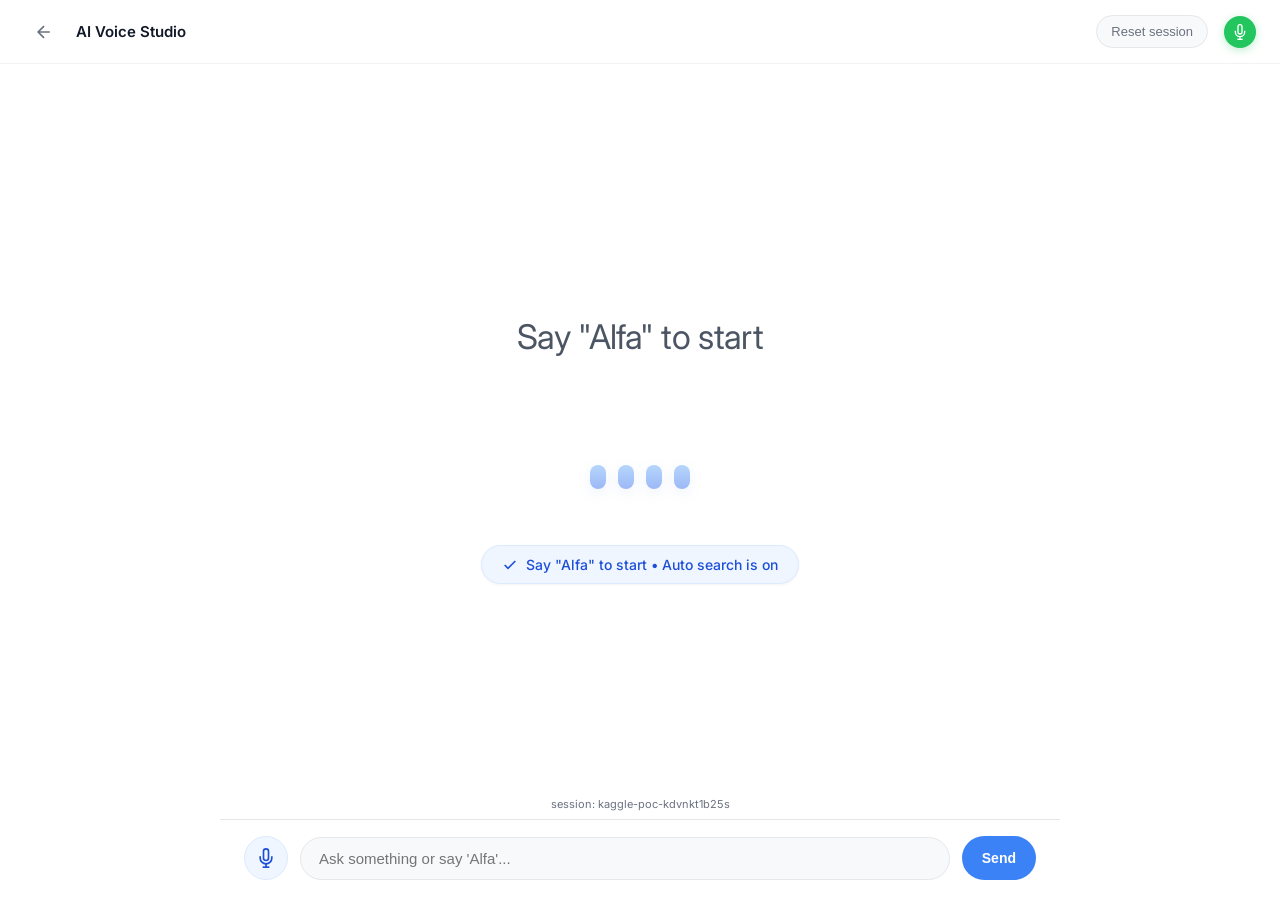
==== static/index.html @ 663bb28b "feat: multi chart dashboard feature created" ====
<!DOCTYPE html>
<html lang="en">

<head>
  <meta charset="UTF-8">
  <meta name="viewport" content="width=device-width, initial-scale=1.0">
  <title>AI Voice Studio — ReAct Agent</title>
  <link rel="preconnect" href="https://fonts.googleapis.com">
  <link rel="preconnect" href="https://fonts.gstatic.com" crossorigin>
  <link href="https://fonts.googleapis.com/css2?family=Inter:wght@300;400;500;600;700&display=swap" rel="stylesheet">
  <style>
    :root {
      --bg-color: #ffffff;
      --surface-color: #f8f9fa;
      --card-bg: #f1f5f9;
      --border-color: #e5e7eb;
      --text-main: #111827;
      --text-muted: #6b7280;
      --accent-blue: #3b82f6;
      --accent-blue-dark: #1d4ed8;
      --user-msg-bg: #eff6ff;
      --user-msg-color: #1e3a8a;
      --bot-msg-bg: #ffffff;
      --bot-msg-border: #e5e7eb;
      --trace-bg: #f0fdf4;
      --trace-border: #bbf7d0;
      --trace-text: #166534;
      --status-chip-bg: #e0e7ff;
      --status-chip-text: #3730a3;
    }

    * {
      box-sizing: border-box;
      margin: 0;
      padding: 0;
    }

    body {
      font-family: 'Inter', -apple-system, BlinkMacSystemFont, "Segoe UI", Roboto, sans-serif;
      background-color: var(--bg-color);
      color: var(--text-main);
      height: 100vh;
      display: flex;
      flex-direction: column;
      overflow: hidden;
      -webkit-font-smoothing: antialiased;
    }

    /* Top Bar Header */
    header {
      height: 64px;
      padding: 0 24px;
      display: flex;
      align-items: center;
      justify-content: space-between;
      border-bottom: 1px solid rgba(0, 0, 0, 0.05);
      background: #ffffff;
      z-index: 20;
    }

    .header-left {
      display: flex;
      align-items: center;
      gap: 12px;
    }

    .icon-btn {
      background: transparent;
      border: none;
      width: 40px;
      height: 40px;
      border-radius: 50%;
      display: flex;
      align-items: center;
      justify-content: center;
      cursor: pointer;
      color: var(--text-muted);
      transition: background-color 0.2s, color 0.2s;
    }

    .icon-btn:hover {
      background-color: var(--surface-color);
      color: var(--text-main);
    }

    .header-title {
      font-size: 15px;
      font-weight: 600;
      color: var(--text-main);
    }

    .header-right {
      display: flex;
      align-items: center;
      gap: 16px;
    }

    .reset-btn {
      background: var(--surface-color);
      border: 1px solid var(--border-color);
      color: var(--text-muted);
      padding: 8px 14px;
      border-radius: 20px;
      cursor: pointer;
      font-size: 13px;
      font-weight: 500;
      transition: all 0.2s ease;
    }

    .reset-btn:hover {
      color: var(--text-main);
      border-color: var(--text-muted);
      background: #ffffff;
    }

    /* Mic Indicator Badge on top right */
    .mic-badge {
      width: 32px;
      height: 32px;
      border-radius: 50%;
      background: #22c55e;
      display: flex;
      align-items: center;
      justify-content: center;
      color: white;
      box-shadow: 0 2px 8px rgba(34, 197, 94, 0.3);
      transition: transform 0.2s ease, background-color 0.2s;
    }

    .mic-badge.listening {
      animation: pulse-mic 1.5s infinite ease-in-out;
    }

    .mic-badge.off {
      background: #9ca3af;
      box-shadow: none;
    }

    @keyframes pulse-mic {
      0% {
        box-shadow: 0 0 0 0 rgba(34, 197, 94, 0.6);
      }

      70% {
        box-shadow: 0 0 0 10px rgba(34, 197, 94, 0);
      }

      100% {
        box-shadow: 0 0 0 0 rgba(34, 197, 94, 0);
      }
    }

    /* Main Container Layout */
    main {
      flex: 1;
      display: flex;
      flex-direction: column;
      position: relative;
      overflow: hidden;
    }

    /* HERO / INITIAL SCREEN VIEW */
    #heroContainer {
      position: absolute;
      inset: 0;
      display: flex;
      flex-direction: column;
      align-items: center;
      justify-content: center;
      padding: 32px 24px;
      z-index: 10;
      transition: all 0.6s cubic-bezier(0.16, 1, 0.3, 1);
      background: #ffffff;
    }

    /* Top text renderer on hero screen */
    .hero-text-wrapper {
      max-width: 680px;
      width: 100%;
      text-align: center;
      margin-bottom: 48px;
      min-height: 120px;
      display: flex;
      align-items: center;
      justify-content: center;
    }

    .hero-text {
      font-size: 34px;
      font-weight: 500;
      color: var(--text-main);
      line-height: 1.35;
      letter-spacing: -0.02em;
      transition: opacity 0.3s ease;
      word-break: break-word;
    }

    .hero-text.placeholder {
      color: #4b5563;
      font-weight: 400;
    }

    /* Animated 4 vertical pill bars */
    .waveform-container {
      display: flex;
      align-items: center;
      justify-content: center;
      gap: 12px;
      height: 64px;
      margin-bottom: 36px;
      cursor: pointer;
    }

    .wave-pill {
      width: 16px;
      height: 24px;
      border-radius: 20px;
      background: linear-gradient(180deg, #60a5fa 0%, #2563eb 100%);
      box-shadow: 0 4px 12px rgba(37, 99, 235, 0.15);
      transition: all 0.3s ease;
      opacity: 0.45;
    }

    /* Only animate when .active class is present (i.e. actually listening to query) */
    .waveform-container.active .wave-pill {
      height: 48px;
      opacity: 1;
      box-shadow: 0 4px 12px rgba(37, 99, 235, 0.3);
      animation: waveBounce 1.2s infinite ease-in-out alternate;
    }

    .waveform-container.active .wave-pill:nth-child(1) {
      animation-delay: 0.0s;
    }

    .waveform-container.active .wave-pill:nth-child(2) {
      animation-delay: 0.2s;
    }

    .waveform-container.active .wave-pill:nth-child(3) {
      animation-delay: 0.4s;
    }

    .waveform-container.active .wave-pill:nth-child(4) {
      animation-delay: 0.1s;
    }

    @keyframes waveBounce {
      0% {
        height: 24px;
        transform: scaleY(0.6);
        opacity: 0.7;
      }

      50% {
        height: 60px;
        transform: scaleY(1.2);
        opacity: 1;
      }

      100% {
        height: 32px;
        transform: scaleY(0.8);
        opacity: 0.8;
      }
    }

    /* Status Pill Tag */
    .status-pill {
      display: inline-flex;
      align-items: center;
      gap: 8px;
      padding: 10px 20px;
      border-radius: 9999px;
      background-color: #eff6ff;
      color: #1d4ed8;
      font-size: 14px;
      font-weight: 500;
      box-shadow: 0 1px 3px rgba(0, 0, 0, 0.05);
      border: 1px solid #dbeafe;
    }

    .status-pill .check-icon {
      width: 16px;
      height: 16px;
      stroke-width: 2.5;
      flex-shrink: 0;
    }

    /* CHAT THREAD VIEW (Mode Chat) */
    #chatContainer {
      flex: 1;
      overflow-y: auto;
      padding: 24px;
      display: flex;
      flex-direction: column;
      gap: 16px;
      max-width: 800px;
      width: 100%;
      margin: 0 auto;
      opacity: 0;
      pointer-events: none;
      transform: translateY(20px);
      transition: opacity 0.5s ease, transform 0.5s ease;
    }

    /* MODE SWITCHING STYLES */
    body.mode-chat #heroContainer {
      opacity: 0;
      pointer-events: none;
      transform: translateY(-40px);
    }

    body.mode-chat #chatContainer {
      opacity: 1;
      pointer-events: auto;
      transform: translateY(0);
    }

    /* Chat Messages */
    .msg {
      padding: 14px 18px;
      border-radius: 16px;
      max-width: 82%;
      line-height: 1.6;
      font-size: 15px;
      white-space: pre-wrap;
      word-break: break-word;
      animation: msgPop 0.3s cubic-bezier(0.16, 1, 0.3, 1);
    }

    @keyframes msgPop {
      from {
        opacity: 0;
        transform: translateY(10px);
      }

      to {
        opacity: 1;
        transform: translateY(0);
      }
    }

    .msg.user {
      align-self: flex-end;
      background: var(--user-msg-bg);
      color: var(--user-msg-color);
      border-bottom-right-radius: 4px;
      font-weight: 500;
    }

    .msg.bot {
      align-self: flex-start;
      background: var(--bot-msg-bg);
      color: var(--text-main);
      border: 1px solid var(--bot-msg-border);
      border-bottom-left-radius: 4px;
      box-shadow: 0 1px 3px rgba(0, 0, 0, 0.04);
    }

    .msg.bot.markdown {
      white-space: normal;
    }

    .msg.bot.markdown p {
      margin: 0 0 10px;
    }

    .msg.bot.markdown p:last-child {
      margin-bottom: 0;
    }

    .msg.bot.markdown strong {
      font-weight: 700;
    }

    .msg.bot.markdown code {
      background: var(--surface-color);
      border: 1px solid var(--border-color);
      border-radius: 6px;
      padding: 1px 5px;
      font-family: ui-monospace, SFMono-Regular, Menlo, Monaco, Consolas, monospace;
      font-size: 0.92em;
    }

    .md-table-wrap {
      max-width: 100%;
      overflow-x: auto;
      margin: 10px 0;
      border: 1px solid var(--border-color);
      border-radius: 10px;
    }

    .md-table {
      width: 100%;
      border-collapse: collapse;
      min-width: 420px;
      font-size: 13px;
      background: #ffffff;
    }

    .md-table th,
    .md-table td {
      padding: 9px 10px;
      border-bottom: 1px solid var(--border-color);
      text-align: left;
      vertical-align: top;
      white-space: normal;
    }

    .md-table th {
      background: var(--surface-color);
      font-weight: 700;
      color: var(--text-main);
    }

    .md-table tr:last-child td {
      border-bottom: none;
    }

    .artifact {
      align-self: flex-start;
      max-width: 96%;
      width: min(720px, 96%);
      background: #ffffff;
      border: 1px solid var(--bot-msg-border);
      border-radius: 14px;
      padding: 14px;
      box-shadow: 0 1px 3px rgba(0, 0, 0, 0.04);
      animation: msgPop 0.3s ease forwards;
    }

    .artifact-title {
      font-size: 13px;
      font-weight: 700;
      color: var(--text-main);
    }

    .artifact-head {
      display: flex;
      align-items: center;
      justify-content: space-between;
      gap: 12px;
      margin-bottom: 10px;
    }

    .artifact-actions {
      display: flex;
      align-items: center;
      gap: 8px;
      flex-shrink: 0;
    }

    .artifact-action-btn {
      border: 1px solid var(--border-color);
      background: var(--surface-color);
      color: var(--text-muted);
      font-size: 11px;
      font-weight: 600;
      border-radius: 999px;
      padding: 6px 9px;
      cursor: pointer;
      transition: color 0.2s, border-color 0.2s, background-color 0.2s;
    }

    .artifact-action-btn:hover {
      color: var(--text-main);
      border-color: #cbd5e1;
      background: #ffffff;
    }

    .artifact-meta {
      font-size: 11px;
      color: var(--text-muted);
      margin-top: 8px;
    }

    .artifact-table-wrap {
      max-width: 100%;
      overflow-x: auto;
      border: 1px solid var(--border-color);
      border-radius: 10px;
    }

    .artifact table {
      width: 100%;
      min-width: 520px;
      border-collapse: collapse;
      font-size: 12px;
    }

    .artifact th,
    .artifact td {
      padding: 8px 9px;
      border-bottom: 1px solid var(--border-color);
      text-align: left;
      vertical-align: top;
    }

    .artifact th {
      background: var(--surface-color);
      font-weight: 700;
    }

    .artifact tr:last-child td {
      border-bottom: none;
    }

    .chart-canvas {
      width: 100%;
      height: 280px;
      display: block;
    }

    .diagram {
      display: flex;
      flex-wrap: wrap;
      gap: 12px;
      align-items: stretch;
    }

    .diagram-node {
      flex: 1 1 210px;
      border: 1px solid var(--border-color);
      border-radius: 10px;
      overflow: hidden;
      background: #ffffff;
    }

    .diagram-node-title {
      padding: 9px 10px;
      background: var(--surface-color);
      font-size: 13px;
      font-weight: 700;
      border-bottom: 1px solid var(--border-color);
    }

    .diagram-field {
      padding: 7px 10px;
      font-size: 12px;
      color: var(--text-muted);
      border-bottom: 1px solid #f1f5f9;
      font-family: ui-monospace, SFMono-Regular, Menlo, Monaco, Consolas, monospace;
    }

    .diagram-field:last-child {
      border-bottom: none;
    }

    .diagram-edges {
      margin-top: 12px;
      display: flex;
      flex-direction: column;
      gap: 6px;
    }

    .diagram-edge {
      font-size: 12px;
      color: var(--text-muted);
      background: var(--surface-color);
      border: 1px solid var(--border-color);
      border-radius: 999px;
      padding: 7px 10px;
      width: fit-content;
      max-width: 100%;
    }


    /* Streamed Token Animation */
    .token {
      display: inline;
      opacity: 0;
      transform: translateY(2px);
      animation: tokenFade 0.25s ease forwards;
    }

    @keyframes tokenFade {
      to {
        opacity: 1;
        transform: translateY(0);
      }
    }

    /* Typing Dots */
    .typing {
      align-self: flex-start;
      display: flex;
      align-items: center;
      gap: 6px;
      padding: 14px 18px;
      background: var(--bot-msg-bg);
      border: 1px solid var(--bot-msg-border);
      border-radius: 16px;
      border-bottom-left-radius: 4px;
    }

    .typing span {
      width: 7px;
      height: 7px;
      border-radius: 50%;
      background: var(--text-muted);
      animation: typingPulse 1.2s infinite ease-in-out;
    }

    .typing span:nth-child(2) {
      animation-delay: 0.2s;
    }

    .typing span:nth-child(3) {
      animation-delay: 0.4s;
    }

    @keyframes typingPulse {

      0%,
      80%,
      100% {
        opacity: 0.3;
        transform: scale(0.8);
      }

      40% {
        opacity: 1;
        transform: scale(1.1);
      }
    }

    /* Tool Call Trace Card */
    .trace {
      align-self: flex-start;
      max-width: 90%;
      background: var(--trace-bg);
      border: 1px solid var(--trace-border);
      border-radius: 12px;
      padding: 10px 14px;
      font-size: 13px;
      color: var(--trace-text);
      font-family: ui-monospace, SFMono-Regular, Menlo, Monaco, Consolas, monospace;
      animation: msgPop 0.3s ease forwards;
    }

    .trace summary {
      cursor: pointer;
      font-weight: 600;
    }

    .trace pre {
      margin-top: 8px;
      white-space: pre-wrap;
      word-break: break-word;
      font-size: 12px;
      color: #14532d;
    }

    /* Qwen3 Deep Reasoning Box */
    .reasoning-box {
      align-self: flex-start;
      max-width: 96%;
      width: min(740px, 96%);
      background: #f8fafc;
      border: 1px solid #e2e8f0;
      border-left: 4px solid #8b5cf6;
      border-radius: 12px;
      padding: 12px 16px;
      font-size: 13px;
      margin-bottom: 8px;
      animation: msgPop 0.3s ease forwards;
    }

    .reasoning-box summary {
      cursor: pointer;
      font-weight: 600;
      color: #6d28d9;
      display: flex;
      align-items: center;
      gap: 6px;
      user-select: none;
    }

    .reasoning-box pre {
      margin-top: 10px;
      white-space: pre-wrap;
      word-break: break-word;
      font-size: 12px;
      line-height: 1.55;
      color: #334155;
      background: #ffffff;
      padding: 12px;
      border-radius: 8px;
      border: 1px solid #f1f5f9;
      font-family: ui-monospace, SFMono-Regular, Menlo, Monaco, Consolas, monospace;
    }

    /* Executive Multi-Chart Dashboard Container */
    .dashboard-artifact {
      align-self: flex-start;
      max-width: 98%;
      width: min(780px, 98%);
      background: #ffffff;
      border: 1px solid var(--border-color);
      border-radius: 16px;
      padding: 20px;
      box-shadow: 0 4px 20px rgba(0, 0, 0, 0.05);
      animation: msgPop 0.3s ease forwards;
      margin: 12px 0;
    }

    .dashboard-header {
      margin-bottom: 16px;
      border-bottom: 1px solid #f1f5f9;
      padding-bottom: 12px;
    }

    .dashboard-title {
      font-size: 18px;
      font-weight: 700;
      color: var(--text-main);
      display: flex;
      align-items: center;
      gap: 8px;
    }

    .dashboard-subtitle {
      font-size: 13px;
      color: var(--text-muted);
      margin-top: 4px;
    }

    /* KPI Summary Cards Grid */
    .kpi-grid {
      display: grid;
      grid-template-columns: repeat(auto-fit, minmax(150px, 1fr));
      gap: 12px;
      margin-bottom: 20px;
    }

    .kpi-card {
      background: #f8fafc;
      border: 1px solid #e2e8f0;
      border-radius: 12px;
      padding: 12px 14px;
      display: flex;
      flex-direction: column;
      justify-content: space-between;
      transition: transform 0.2s, box-shadow 0.2s;
    }

    .kpi-card:hover {
      transform: translateY(-2px);
      box-shadow: 0 4px 12px rgba(0, 0, 0, 0.05);
    }

    .kpi-label {
      font-size: 11px;
      font-weight: 600;
      text-transform: uppercase;
      letter-spacing: 0.05em;
      color: var(--text-muted);
    }

    .kpi-value {
      font-size: 20px;
      font-weight: 700;
      color: #0f172a;
      margin: 4px 0;
    }

    .kpi-footer {
      display: flex;
      align-items: center;
      justify-content: space-between;
      font-size: 11px;
    }

    .kpi-subtext {
      color: #64748b;
    }

    .kpi-trend {
      font-weight: 600;
      padding: 2px 6px;
      border-radius: 4px;
    }

    .kpi-trend.up { background: #dcfce7; color: #15803d; }
    .kpi-trend.down { background: #fee2e2; color: #b91c1c; }
    .kpi-trend.neutral { background: #f1f5f9; color: #475569; }

    /* Multi-Chart Layout Grid */
    .dashboard-charts-grid {
      display: grid;
      grid-template-columns: repeat(auto-fit, minmax(320px, 1fr));
      gap: 16px;
    }

    .dashboard-chart-card {
      background: #ffffff;
      border: 1px solid var(--border-color);
      border-radius: 12px;
      padding: 14px;
      box-shadow: 0 1px 3px rgba(0, 0, 0, 0.03);
    }

    .dashboard-chart-title {
      font-size: 13px;
      font-weight: 700;
      color: var(--text-main);
      margin-bottom: 10px;
    }

    /* Bottom Voice & Input Bar */
    #inputBar {
      padding: 16px 24px 20px;
      background: #ffffff;
      border-top: 1px solid var(--border-color);
      display: flex;
      align-items: center;
      gap: 12px;
      max-width: 840px;
      width: 100%;
      margin: 0 auto;
      z-index: 20;
    }

    .compact-mic-btn {
      width: 44px;
      height: 44px;
      border-radius: 50%;
      background: #eff6ff;
      border: 1px solid #dbeafe;
      color: var(--accent-blue-dark);
      display: flex;
      align-items: center;
      justify-content: center;
      cursor: pointer;
      transition: all 0.2s ease;
      flex-shrink: 0;
    }

    .compact-mic-btn.active {
      background: #ef4444;
      color: white;
      border-color: #dc2626;
      box-shadow: 0 0 12px rgba(239, 68, 68, 0.4);
      animation: pulse-mic-red 1.2s infinite ease-in-out;
    }

    @keyframes pulse-mic-red {

      0%,
      100% {
        transform: scale(1);
      }

      50% {
        transform: scale(1.06);
      }
    }

    #inputBar input {
      flex: 1;
      background: var(--surface-color);
      border: 1px solid var(--border-color);
      color: var(--text-main);
      padding: 12px 18px;
      border-radius: 24px;
      font-size: 15px;
      outline: none;
      transition: border-color 0.2s, background-color 0.2s;
    }

    #inputBar input:focus {
      border-color: var(--accent-blue);
      background: #ffffff;
    }

    #sendBtn {
      background: var(--accent-blue);
      border: none;
      color: white;
      padding: 0 20px;
      height: 44px;
      border-radius: 22px;
      font-size: 14px;
      font-weight: 600;
      cursor: pointer;
      transition: background-color 0.2s;
      flex-shrink: 0;
    }

    #sendBtn:hover {
      background-color: var(--accent-blue-dark);
    }

    #sendBtn:disabled {
      opacity: 0.5;
      cursor: not-allowed;
    }

    /* Sub-text hint */
    .session-hint {
      text-align: center;
      font-size: 11px;
      color: var(--text-muted);
      padding-bottom: 8px;
    }
  </style>
</head>

<body class="mode-hero">

  <header>
    <div class="header-left">
      <button class="icon-btn" id="backBtn" title="Back to Voice View">
        <svg width="20" height="20" viewBox="0 0 24 24" fill="none" stroke="currentColor" stroke-width="2">
          <path d="M19 12H5M12 19l-7-7 7-7" />
        </svg>
      </button>
      <span class="header-title">AI Voice Studio</span>
    </div>
    <div class="header-right">
      <button class="reset-btn" id="resetBtn">Reset session</button>
      <div class="mic-badge listening" id="headerMicBadge" title="Voice Listener Ready">
        <svg width="16" height="16" viewBox="0 0 24 24" fill="none" stroke="currentColor" stroke-width="2">
          <path d="M12 1a3 3 0 0 0-3 3v8a3 3 0 0 0 6 0V4a3 3 0 0 0-3-3z" />
          <path d="M19 10v2a7 7 0 0 1-14 0v-2" />
          <line x1="12" y1="19" x2="12" y2="23" />
          <line x1="8" y1="23" x2="16" y2="23" />
        </svg>
      </div>
    </div>
  </header>

  <main>
    <!-- HERO INITIAL VOICE SCREEN -->
    <div id="heroContainer">
      <div class="hero-text-wrapper">
        <h1 class="hero-text placeholder" id="heroText">Say "Alfa" to start</h1>
      </div>

      <!-- 4 Blue Vertical Waveform Pills -->
      <div class="waveform-container" id="heroWaveform" title="Click to toggle listening">
        <div class="wave-pill"></div>
        <div class="wave-pill"></div>
        <div class="wave-pill"></div>
        <div class="wave-pill"></div>
      </div>

      <!-- Status Tag -->
      <div class="status-pill" id="statusPill">
        <svg class="check-icon" viewBox="0 0 24 24" fill="none" stroke="currentColor">
          <polyline points="20 6 9 17 4 12" />
        </svg>
        <span id="statusPillText">Say "Alfa" to start • Auto search is on</span>
      </div>
    </div>

    <!-- CHAT THREAD VIEW -->
    <div id="chatContainer"></div>
  </main>

  <div class="session-hint" id="sessionHint"></div>

  <div id="inputBar">
    <button class="compact-mic-btn" id="bottomMicBtn" title="Toggle Listening">
      <svg width="20" height="20" viewBox="0 0 24 24" fill="none" stroke="currentColor" stroke-width="2">
        <path d="M12 1a3 3 0 0 0-3 3v8a3 3 0 0 0 6 0V4a3 3 0 0 0-3-3z" />
        <path d="M19 10v2a7 7 0 0 1-14 0v-2" />
        <line x1="12" y1="19" x2="12" y2="23" />
        <line x1="8" y1="23" x2="16" y2="23" />
      </svg>
    </button>
    <input id="userInput" type="text" placeholder="Ask something or say 'Alfa'..." />
    <button id="sendBtn">Send</button>
  </div>

  <script>
    const sessionId = "kaggle-poc-" + Math.random().toString(36).slice(2);
    const chatContainer = document.getElementById("chatContainer");
    const input = document.getElementById("userInput");
    const sendBtn = document.getElementById("sendBtn");
    const resetBtn = document.getElementById("resetBtn");
    const backBtn = document.getElementById("backBtn");
    const sessionHint = document.getElementById("sessionHint");
    const heroText = document.getElementById("heroText");
    const statusPillText = document.getElementById("statusPillText");
    const headerMicBadge = document.getElementById("headerMicBadge");
    const bottomMicBtn = document.getElementById("bottomMicBtn");
    const heroWaveform = document.getElementById("heroWaveform");

    sessionHint.textContent = "session: " + sessionId;

    // View State Management
    // Modes: 'IDLE_WAITING_WAKEWORD', 'LISTENING_QUERY', 'SUBMITTING'
    let currentVoiceMode = 'IDLE_WAITING_WAKEWORD';
    let silenceTimer = null;
    let finalQueryText = '';
    let speechRecognition = null;

    // Expanded Wake Word Regex to capture phonetic variations (alfa, alpha, al fa, al-fa, olfa, elpha, elfa)
    const wakeWordRegex = /\b(alfa|alpha|al\s+fa|al\-fa|olfa|elpha|elfa)\b/i;

    function escapeHtml(value) {
      return String(value ?? "")
        .replace(/&/g, "&amp;")
        .replace(/</g, "&lt;")
        .replace(/>/g, "&gt;")
        .replace(/"/g, "&quot;")
        .replace(/'/g, "&#39;");
    }

    function formatInlineMarkdown(text) {
      let html = escapeHtml(text);
      html = html.replace(/`([^`]+)`/g, "<code>$1</code>");
      html = html.replace(/\*\*([^*]+)\*\*/g, "<strong>$1</strong>");
      return html;
    }

    function splitMarkdownTableRow(line) {
      const trimmed = line.trim().replace(/^\|/, "").replace(/\|$/, "");
      return trimmed.split("|").map(cell => cell.trim());
    }

    function isMarkdownTableSeparator(line) {
      const cells = splitMarkdownTableRow(line);
      return cells.length > 1 && cells.every(cell => /^:?-{3,}:?$/.test(cell));
    }

    function renderMarkdown(text) {
      text = stripUnsafeAssistantMarkup(text);
      const lines = String(text ?? "").split(/\r?\n/);
      const html = [];
      let paragraph = [];

      function flushParagraph() {
        if (!paragraph.length) return;
        html.push("<p>" + paragraph.map(formatInlineMarkdown).join("<br>") + "</p>");
        paragraph = [];
      }

      for (let i = 0; i < lines.length; i++) {
        const line = lines[i];
        const next = lines[i + 1] || "";

        if (line.includes("|") && next.includes("|") && isMarkdownTableSeparator(next)) {
          flushParagraph();
          const headers = splitMarkdownTableRow(line);
          i += 2;
          const rows = [];
          while (i < lines.length && lines[i].includes("|") && lines[i].trim()) {
            rows.push(splitMarkdownTableRow(lines[i]));
            i++;
          }
          i--;

          html.push('<div class="md-table-wrap"><table class="md-table"><thead><tr>');
          headers.forEach(header => html.push("<th>" + formatInlineMarkdown(header) + "</th>"));
          html.push("</tr></thead><tbody>");
          rows.forEach(row => {
            html.push("<tr>");
            headers.forEach((_, index) => {
              html.push("<td>" + formatInlineMarkdown(row[index] || "") + "</td>");
            });
            html.push("</tr>");
          });
          html.push("</tbody></table></div>");
        } else if (!line.trim()) {
          flushParagraph();
        } else {
          paragraph.push(line);
        }
      }

      flushParagraph();
      return html.join("");
    }

    function stripUnsafeAssistantMarkup(text) {
      return String(text ?? "")
        .replace(/!\[[^\]]*\]\([^)]+\)/g, "[chart rendered above]")
        .replace(/data:image\/[^;\s]+;base64,[A-Za-z0-9+/=\s]+/g, "[chart rendered above]");
    }

    function addMsg(role, text) {
      const div = document.createElement("div");
      div.className = "msg " + role;
      if (role === "bot") {
        div.classList.add("markdown");
        div.dataset.rawMarkdown = text || "";
        div.innerHTML = renderMarkdown(text || "");
      } else {
        div.textContent = text;
      }
      chatContainer.appendChild(div);
      chatContainer.scrollTop = chatContainer.scrollHeight;
      return div;
    }

    function addTypingIndicator() {
      const div = document.createElement("div");
      div.className = "typing";
      div.innerHTML = "<span></span><span></span><span></span>";
      chatContainer.appendChild(div);
      chatContainer.scrollTop = chatContainer.scrollHeight;
      return div;
    }

    function addTrace(t) {
      const details = document.createElement("details");
      details.className = "trace";
      const summary = document.createElement("summary");
      summary.textContent = "tool call: " + t.tool + "(" + JSON.stringify(t.args) + ")";
      const pre = document.createElement("pre");
      pre.textContent = t.result;
      details.appendChild(summary);
      details.appendChild(pre);
      chatContainer.appendChild(details);
      chatContainer.scrollTop = chatContainer.scrollHeight;
    }

    function appendToken(bubble, text) {
      bubble.dataset.rawMarkdown = (bubble.dataset.rawMarkdown || "") + text;
      bubble.innerHTML = renderMarkdown(bubble.dataset.rawMarkdown);
      chatContainer.scrollTop = chatContainer.scrollHeight;
    }

    function addTableArtifact(event) {
      const wrap = document.createElement("div");
      wrap.className = "artifact";

      const head = document.createElement("div");
      head.className = "artifact-head";
      const title = document.createElement("div");
      title.className = "artifact-title";
      title.textContent = event.title || "Table";
      head.appendChild(title);

      const actions = document.createElement("div");
      actions.className = "artifact-actions";
      const csvBtn = document.createElement("button");
      csvBtn.className = "artifact-action-btn";
      csvBtn.type = "button";
      csvBtn.textContent = "CSV";
      csvBtn.addEventListener("click", () => downloadCsv(event));
      actions.appendChild(csvBtn);
      head.appendChild(actions);
      wrap.appendChild(head);

      const tableWrap = document.createElement("div");
      tableWrap.className = "artifact-table-wrap";
      const table = document.createElement("table");
      const thead = document.createElement("thead");
      const headRow = document.createElement("tr");
      (event.columns || []).forEach(column => {
        const th = document.createElement("th");
        th.textContent = column;
        headRow.appendChild(th);
      });
      thead.appendChild(headRow);
      table.appendChild(thead);

      const tbody = document.createElement("tbody");
      (event.rows || []).forEach(row => {
        const tr = document.createElement("tr");
        (event.columns || []).forEach(column => {
          const td = document.createElement("td");
          td.textContent = row[column] ?? "";
          tr.appendChild(td);
        });
        tbody.appendChild(tr);
      });
      table.appendChild(tbody);
      tableWrap.appendChild(table);
      wrap.appendChild(tableWrap);

      if (event.row_count && event.rows && event.row_count > event.rows.length) {
        const meta = document.createElement("div");
        meta.className = "artifact-meta";
        meta.textContent = `Showing ${event.rows.length} of ${event.row_count} rows.`;
        wrap.appendChild(meta);
      }

      chatContainer.appendChild(wrap);
      chatContainer.scrollTop = chatContainer.scrollHeight;
    }

    function addChartArtifact(event) {
      const wrap = document.createElement("div");
      wrap.className = "artifact";

      const head = document.createElement("div");
      head.className = "artifact-head";
      const title = document.createElement("div");
      title.className = "artifact-title";
      title.textContent = event.title || "Chart";
      head.appendChild(title);

      const actions = document.createElement("div");
      actions.className = "artifact-actions";
      const pngBtn = document.createElement("button");
      pngBtn.className = "artifact-action-btn";
      pngBtn.type = "button";
      pngBtn.textContent = "PNG";
      actions.appendChild(pngBtn);
      head.appendChild(actions);
      wrap.appendChild(head);

      const canvas = document.createElement("canvas");
      canvas.className = "chart-canvas";
      canvas.width = 720;
      canvas.height = 280;
      wrap.appendChild(canvas);

      const meta = document.createElement("div");
      meta.className = "artifact-meta";
      meta.textContent = chartMetaText(event);
      wrap.appendChild(meta);

      chatContainer.appendChild(wrap);
      drawChart(canvas, event);
      pngBtn.addEventListener("click", () => downloadCanvasPng(canvas, event.title || "chart"));
      chatContainer.scrollTop = chatContainer.scrollHeight;
    }

    function addDiagramArtifact(event) {
      const wrap = document.createElement("div");
      wrap.className = "artifact";

      const title = document.createElement("div");
      title.className = "artifact-title";
      title.textContent = event.title || "Diagram";
      wrap.appendChild(title);

      const diagram = document.createElement("div");
      diagram.className = "diagram";
      (event.nodes || []).forEach(node => {
        const card = document.createElement("div");
        card.className = "diagram-node";

        const nodeTitle = document.createElement("div");
        nodeTitle.className = "diagram-node-title";
        nodeTitle.textContent = node.label || node.id || "Node";
        card.appendChild(nodeTitle);

        (node.fields || []).forEach(field => {
          const fieldEl = document.createElement("div");
          fieldEl.className = "diagram-field";
          fieldEl.textContent = field;
          card.appendChild(fieldEl);
        });

        diagram.appendChild(card);
      });
      wrap.appendChild(diagram);

      if (event.edges && event.edges.length) {
        const edges = document.createElement("div");
        edges.className = "diagram-edges";
        event.edges.forEach(edge => {
          const edgeEl = document.createElement("div");
          edgeEl.className = "diagram-edge";
          edgeEl.textContent = `${edge.from} -> ${edge.to} via ${edge.label || "relationship"}`;
          edges.appendChild(edgeEl);
        });
        wrap.appendChild(edges);
      }

      chatContainer.appendChild(wrap);
      chatContainer.scrollTop = chatContainer.scrollHeight;
    }

    function chartMetaText(event) {
      const source = event.source_columns || {};
      if (event.chart_type === "pie" || event.chart_type === "donut") {
        return `${event.chart_type} • ${source.label || "label"} by ${source.value || "value"}`;
      }
      if (event.chart_type === "scatter") {
        return `scatter • ${source.x || "x"} vs ${source.y || "y"}`;
      }
      const series = source.series ? ` grouped by ${source.series}` : "";
      return `${event.chart_type || "chart"} • ${source.x || "x"} vs ${source.y || "y"}${series}`;
    }

    function downloadCsv(event) {
      const columns = event.columns || [];
      const rows = event.rows || [];
      const lines = [columns.map(csvCell).join(",")];
      rows.forEach(row => {
        lines.push(columns.map(column => csvCell(row[column] ?? "")).join(","));
      });
      downloadBlob(lines.join("\n"), safeFilename(event.title || "table") + ".csv", "text/csv;charset=utf-8");
    }

    function csvCell(value) {
      const text = String(value ?? "");
      if (/[",\n]/.test(text)) return `"${text.replace(/"/g, '""')}"`;
      return text;
    }

    function downloadCanvasPng(canvas, title) {
      const link = document.createElement("a");
      link.download = safeFilename(title || "chart") + ".png";
      link.href = canvas.toDataURL("image/png");
      link.click();
    }

    function downloadBlob(content, filename, type) {
      const blob = new Blob([content], { type });
      const url = URL.createObjectURL(blob);
      const link = document.createElement("a");
      link.href = url;
      link.download = filename;
      link.click();
      URL.revokeObjectURL(url);
    }

    function safeFilename(value) {
      return String(value).toLowerCase().replace(/[^a-z0-9]+/g, "-").replace(/^-+|-+$/g, "").slice(0, 80) || "download";
    }

    function drawChart(canvas, event) {
      const ctx = canvas.getContext("2d");
      const width = canvas.width;
      const height = canvas.height;
      const chartType = event.chart_type || "bar";

      ctx.clearRect(0, 0, width, height);
      ctx.fillStyle = "#ffffff";
      ctx.fillRect(0, 0, width, height);
      ctx.font = "12px Inter, sans-serif";

      if (chartType === "pie" || chartType === "donut") {
        drawPieDonutChart(ctx, event, width, height, chartType === "donut");
        return;
      }

      if (chartType === "scatter") {
        drawScatterChart(ctx, event, width, height);
        return;
      }

      if (chartType === "horizontal_bar") {
        drawHorizontalBarChart(ctx, event, width, height);
        return;
      }

      if (chartType === "line") {
        drawLineChart(ctx, event, width, height);
        return;
      }

      drawBarChart(ctx, event, width, height);
    }

    function drawAxes(ctx, width, height, pad, min, max) {
      const plotW = width - pad.left - pad.right;
      const plotH = height - pad.top - pad.bottom;
      const range = Math.max(max - min, 1);
      ctx.strokeStyle = "#e5e7eb";
      ctx.fillStyle = "#6b7280";
      ctx.lineWidth = 1;

      for (let i = 0; i <= 4; i++) {
        const y = pad.top + (plotH * i / 4);
        const value = max - (range * i / 4);
        ctx.beginPath();
        ctx.moveTo(pad.left, y);
        ctx.lineTo(width - pad.right, y);
        ctx.stroke();
        ctx.fillText(formatAxisNumber(value), 8, y + 4);
      }

      ctx.strokeStyle = "#cbd5e1";
      ctx.beginPath();
      ctx.moveTo(pad.left, pad.top);
      ctx.lineTo(pad.left, pad.top + plotH);
      ctx.lineTo(width - pad.right, pad.top + plotH);
      ctx.stroke();
      return { plotW, plotH, range };
    }

    function drawBarChart(ctx, event, width, height) {
      const labels = event.labels || [];
      const datasets = event.datasets || [];
      const values = datasets.flatMap(dataset => dataset.data || []).filter(value => Number.isFinite(Number(value))).map(Number);
      if (!labels.length || !values.length) return;

      const pad = { top: 18, right: 20, bottom: 62, left: 58 };
      const max = Math.max(...values, 1);
      const min = 0;
      const { plotW, plotH, range } = drawAxes(ctx, width, height, pad, min, max);
      const gap = 8;
      const groupW = Math.max(14, (plotW - gap * (labels.length - 1)) / labels.length);
      const barW = Math.max(5, groupW / Math.max(datasets.length, 1) - 3);

      labels.forEach((label, index) => {
        datasets.forEach((dataset, datasetIndex) => {
          const value = Number((dataset.data || [])[index]);
          if (!Number.isFinite(value)) return;
          const x = pad.left + index * (groupW + gap) + datasetIndex * (barW + 3);
          const h = Math.max(1, ((value - min) / range) * plotH);
          const y = pad.top + plotH - h;
          ctx.fillStyle = chartColor(datasetIndex);
          ctx.fillRect(x, y, barW, h);
        });
        drawXAxisLabel(ctx, label, pad.left + index * (groupW + gap) + groupW / 2, pad.top + plotH + 18, groupW + gap);
      });
    }

    function drawHorizontalBarChart(ctx, event, width, height) {
      const labels = event.labels || [];
      const dataset = (event.datasets || [])[0] || {};
      const values = (dataset.data || []).map(Number).filter(Number.isFinite);
      if (!labels.length || !values.length) return;

      const pad = { top: 18, right: 34, bottom: 28, left: 132 };
      const plotW = width - pad.left - pad.right;
      const plotH = height - pad.top - pad.bottom;
      const max = Math.max(...values, 1);
      const barH = Math.max(10, plotH / labels.length - 8);

      ctx.strokeStyle = "#e5e7eb";
      ctx.fillStyle = "#6b7280";
      for (let i = 0; i <= 4; i++) {
        const x = pad.left + plotW * i / 4;
        ctx.beginPath();
        ctx.moveTo(x, pad.top);
        ctx.lineTo(x, pad.top + plotH);
        ctx.stroke();
        ctx.fillText(formatAxisNumber(max * i / 4), x - 10, height - 8);
      }

      labels.forEach((label, index) => {
        const value = Number((dataset.data || [])[index]);
        if (!Number.isFinite(value)) return;
        const y = pad.top + index * (barH + 8);
        const w = Math.max(1, value / max * plotW);
        ctx.fillStyle = "#3b82f6";
        ctx.fillRect(pad.left, y, w, barH);
        ctx.fillStyle = "#6b7280";
        ctx.textAlign = "right";
        ctx.fillText(shortLabel(label, 18), pad.left - 10, y + barH * 0.7);
      });
      ctx.textAlign = "left";
    }

    function drawLineChart(ctx, event, width, height) {
      const labels = event.labels || [];
      const datasets = event.datasets || [];
      const values = datasets.flatMap(dataset => dataset.data || []).filter(value => Number.isFinite(Number(value))).map(Number);
      if (!labels.length || !values.length) return;

      const pad = { top: 18, right: 24, bottom: 62, left: 58 };
      const max = Math.max(...values, 1);
      const min = Math.min(...values, 0);
      const { plotW, plotH, range } = drawAxes(ctx, width, height, pad, min, max);

      datasets.forEach((dataset, datasetIndex) => {
        ctx.strokeStyle = chartColor(datasetIndex);
        ctx.fillStyle = chartColor(datasetIndex);
        ctx.lineWidth = 2;
        ctx.beginPath();
        let hasStarted = false;
        labels.forEach((label, index) => {
          const value = Number((dataset.data || [])[index]);
          if (!Number.isFinite(value)) return;
          const x = pad.left + (labels.length === 1 ? plotW / 2 : index * plotW / (labels.length - 1));
          const y = pad.top + plotH - ((value - min) / range) * plotH;
          if (!hasStarted) {
            ctx.moveTo(x, y);
            hasStarted = true;
          } else {
            ctx.lineTo(x, y);
          }
        });
        ctx.stroke();
        labels.forEach((label, index) => {
          const value = Number((dataset.data || [])[index]);
          if (!Number.isFinite(value)) return;
          const x = pad.left + (labels.length === 1 ? plotW / 2 : index * plotW / (labels.length - 1));
          const y = pad.top + plotH - ((value - min) / range) * plotH;
          ctx.beginPath();
          ctx.arc(x, y, 4, 0, Math.PI * 2);
          ctx.fill();
          if (datasetIndex === 0) drawXAxisLabel(ctx, label, x, pad.top + plotH + 18, 90);
        });
      });
    }

    function drawScatterChart(ctx, event, width, height) {
      const dataset = (event.datasets || [])[0] || {};
      const points = dataset.data || [];
      const xs = points.map(point => Number(point.x)).filter(Number.isFinite);
      const ys = points.map(point => Number(point.y)).filter(Number.isFinite);
      if (!xs.length || !ys.length) return;

      const pad = { top: 18, right: 24, bottom: 48, left: 68 };
      const plotW = width - pad.left - pad.right;
      const plotH = height - pad.top - pad.bottom;
      const minX = Math.min(...xs);
      const maxX = Math.max(...xs);
      const minY = Math.min(...ys);
      const maxY = Math.max(...ys);
      const rangeX = Math.max(maxX - minX, 1);
      const rangeY = Math.max(maxY - minY, 1);
      drawAxes(ctx, width, height, pad, minY, maxY);

      ctx.fillStyle = "#2563eb";
      points.forEach(point => {
        const xVal = Number(point.x);
        const yVal = Number(point.y);
        if (!Number.isFinite(xVal) || !Number.isFinite(yVal)) return;
        const x = pad.left + ((xVal - minX) / rangeX) * plotW;
        const y = pad.top + plotH - ((yVal - minY) / rangeY) * plotH;
        ctx.beginPath();
        ctx.arc(x, y, 4, 0, Math.PI * 2);
        ctx.fill();
      });
    }

    function drawPieDonutChart(ctx, event, width, height, isDonut) {
      const labels = event.labels || [];
      const dataset = (event.datasets || [])[0] || {};
      const values = (dataset.data || []).map(Number);
      const total = values.reduce((sum, value) => Number.isFinite(value) ? sum + Math.max(value, 0) : sum, 0);
      if (!labels.length || total <= 0) return;

      const cx = width * 0.38;
      const cy = height / 2;
      const radius = Math.min(height * 0.34, width * 0.26);
      let start = -Math.PI / 2;
      values.forEach((value, index) => {
        if (!Number.isFinite(value) || value <= 0) return;
        const angle = (value / total) * Math.PI * 2;
        ctx.beginPath();
        ctx.moveTo(cx, cy);
        ctx.arc(cx, cy, radius, start, start + angle);
        ctx.closePath();
        ctx.fillStyle = chartColor(index);
        ctx.fill();
        start += angle;
      });

      if (isDonut) {
        ctx.beginPath();
        ctx.fillStyle = "#ffffff";
        ctx.arc(cx, cy, radius * 0.58, 0, Math.PI * 2);
        ctx.fill();
      }

      const legendX = width * 0.68;
      let legendY = 42;
      labels.slice(0, 10).forEach((label, index) => {
        ctx.fillStyle = chartColor(index);
        ctx.fillRect(legendX, legendY - 10, 10, 10);
        ctx.fillStyle = "#374151";
        ctx.fillText(`${shortLabel(label, 24)} (${formatAxisNumber(values[index] || 0)})`, legendX + 16, legendY);
        legendY += 20;
      });
    }

    function drawXAxisLabel(ctx, label, x, y, maxWidth) {
      const text = String(label ?? "");
      const shortened = text.length > 18 ? text.slice(0, 15) + "..." : text;
      ctx.save();
      ctx.fillStyle = "#6b7280";
      ctx.textAlign = "center";
      ctx.translate(x, y);
      ctx.rotate(-Math.PI / 7);
      ctx.fillText(shortened, 0, 0, maxWidth);
      ctx.restore();
    }

    function formatAxisNumber(value) {
      if (Math.abs(value) >= 1000000000) return (value / 1000000000).toFixed(1) + "B";
      if (Math.abs(value) >= 1000000) return (value / 1000000).toFixed(1) + "M";
      if (Math.abs(value) >= 1000) return (value / 1000).toFixed(1) + "K";
      return Number(value).toFixed(value % 1 === 0 ? 0 : 1);
    }

    function shortLabel(value, maxLength) {
      const text = String(value ?? "");
      return text.length > maxLength ? text.slice(0, maxLength - 3) + "..." : text;
    }

    function chartColor(index) {
      const colors = ["#3b82f6", "#22c55e", "#f59e0b", "#ef4444", "#8b5cf6", "#14b8a6", "#f97316", "#64748b"];
      return colors[index % colors.length];
    }

    function setUIMode(mode) {
      if (mode === 'hero') {
        document.body.classList.remove('mode-chat');
        document.body.classList.add('mode-hero');
      } else {
        document.body.classList.remove('mode-hero');
        document.body.classList.add('mode-chat');
      }
    }

    let activeReasoningBox = null;
    let activeReasoningPre = null;

    function appendReasoningToken(text) {
      if (!activeReasoningBox) {
        const details = document.createElement("details");
        details.className = "reasoning-box";
        details.open = true;

        const summary = document.createElement("summary");
        summary.innerHTML = "<span>🧠</span> Qwen3 Deep Analytics & Reasoning Process";
        details.appendChild(summary);

        const pre = document.createElement("pre");
        details.appendChild(pre);
        activeReasoningPre = pre;
        activeReasoningBox = details;

        chatContainer.appendChild(details);
      }
      activeReasoningPre.textContent += text;
      chatContainer.scrollTop = chatContainer.scrollHeight;
    }

    function addDashboardArtifact(event) {
      const wrap = document.createElement("div");
      wrap.className = "dashboard-artifact";

      // Header
      const head = document.createElement("div");
      head.className = "dashboard-header";

      const title = document.createElement("div");
      title.className = "dashboard-title";
      title.innerHTML = `<span>📊</span> ${escapeHtml(event.title || "Executive Analytics Dashboard")}`;
      head.appendChild(title);

      if (event.subtitle) {
        const sub = document.createElement("div");
        sub.className = "dashboard-subtitle";
        sub.textContent = event.subtitle;
        head.appendChild(sub);
      }
      wrap.appendChild(head);

      // KPI Metric Cards Grid
      if (event.kpis && event.kpis.length) {
        const kpiGrid = document.createElement("div");
        kpiGrid.className = "kpi-grid";

        event.kpis.forEach(kpi => {
          const card = document.createElement("div");
          card.className = "kpi-card";

          const label = document.createElement("div");
          label.className = "kpi-label";
          label.textContent = kpi.label || "";
          card.appendChild(label);

          const value = document.createElement("div");
          value.className = "kpi-value";
          value.textContent = kpi.value || "";
          card.appendChild(value);

          if (kpi.subtext || kpi.trend) {
            const footer = document.createElement("div");
            footer.className = "kpi-footer";

            const sub = document.createElement("span");
            sub.className = "kpi-subtext";
            sub.textContent = kpi.subtext || "";
            footer.appendChild(sub);

            if (kpi.trend) {
              const trend = document.createElement("span");
              trend.className = `kpi-trend ${kpi.trend}`;
              trend.textContent = kpi.trend === "up" ? "▲" : kpi.trend === "down" ? "▼" : "•";
              footer.appendChild(trend);
            }
            card.appendChild(footer);
          }
          kpiGrid.appendChild(card);
        });
        wrap.appendChild(kpiGrid);
      }

      // Multi-Chart Grid
      if (event.charts && event.charts.length) {
        const chartsGrid = document.createElement("div");
        chartsGrid.className = "dashboard-charts-grid";

        event.charts.forEach(chartSpec => {
          const card = document.createElement("div");
          card.className = "dashboard-chart-card";

          const cTitle = document.createElement("div");
          cTitle.className = "dashboard-chart-title";
          cTitle.textContent = chartSpec.title || "Chart";
          card.appendChild(cTitle);

          const canvas = document.createElement("canvas");
          canvas.className = "chart-canvas";
          canvas.width = 340;
          canvas.height = 220;
          card.appendChild(canvas);

          chartsGrid.appendChild(card);
          // Render chart onto canvas
          setTimeout(() => drawChart(canvas, chartSpec), 10);
        });
        wrap.appendChild(chartsGrid);
      }

      chatContainer.appendChild(wrap);
      chatContainer.scrollTop = chatContainer.scrollHeight;
    }

    // Main Function to submit user message to server & update UI
    async function sendQuery(text) {
      const trimmed = text.trim();
      if (!trimmed) return;

      // Switch UI to chat view
      setUIMode('chat');

      addMsg("user", trimmed);
      input.value = "";
      sendBtn.disabled = true;

      activeReasoningBox = null;
      activeReasoningPre = null;

      const typingEl = addTypingIndicator();
      let botBubble = null;

      try {
        const res = await fetch("/api/chat/stream", {
          method: "POST",
          headers: { "Content-Type": "application/json" },
          body: JSON.stringify({ session_id: sessionId, message: trimmed })
        });

        const reader = res.body.getReader();
        const decoder = new TextDecoder();
        let buffer = "";

        while (true) {
          const { value, done } = await reader.read();
          if (done) break;
          buffer += decoder.decode(value, { stream: true });

          const parts = buffer.split("\n\n");
          buffer = parts.pop();

          for (const part of parts) {
            const line = part.trim();
            if (!line.startsWith("data:")) continue;
            const payload = line.slice(5).trim();
            if (payload === "[DONE]") continue;

            let event;
            try { event = JSON.parse(payload); } catch { continue; }

            if (event.type === "tool") {
              if (typingEl.parentNode) typingEl.remove();
              addTrace(event);
            } else if (event.type === "reasoning") {
              if (typingEl.parentNode) typingEl.remove();
              appendReasoningToken(event.text);
            } else if (event.type === "table") {
              if (typingEl.parentNode) typingEl.remove();
              addTableArtifact(event);
            } else if (event.type === "chart") {
              if (typingEl.parentNode) typingEl.remove();
              addChartArtifact(event);
            } else if (event.type === "dashboard") {
              if (typingEl.parentNode) typingEl.remove();
              addDashboardArtifact(event);
            } else if (event.type === "diagram") {
              if (typingEl.parentNode) typingEl.remove();
              addDiagramArtifact(event);
            } else if (event.type === "token") {
              if (typingEl.parentNode) typingEl.remove();
              if (!botBubble) botBubble = addMsg("bot", "");
              appendToken(botBubble, event.text);
            } else if (event.type === "error") {
              if (typingEl.parentNode) typingEl.remove();
              addMsg("bot", "Error: " + event.message);
            }
          }
        }
      } catch (e) {
        if (typingEl.parentNode) typingEl.remove();
        addMsg("bot", "Error: " + e.message);
      } finally {
        sendBtn.disabled = false;
        // Reset voice state to listen for wake word again
        resetVoiceStateToIdle();
      }
    }

    sendBtn.addEventListener("click", () => sendQuery(input.value));
    input.addEventListener("keydown", e => { if (e.key === "Enter") sendQuery(input.value); });

    backBtn.addEventListener("click", () => {
      setUIMode('hero');
      resetVoiceStateToIdle();
    });

    resetBtn.addEventListener("click", async () => {
      await fetch("/api/reset", {
        method: "POST",
        headers: { "Content-Type": "application/json" },
        body: JSON.stringify({ session_id: sessionId })
      });
      chatContainer.innerHTML = "";
      setUIMode('hero');
      resetVoiceStateToIdle();
    });

    // -------------------------------------------------------------
    // WEB SPEECH RECOGNITION & WAKE WORD ("alfa") LOGIC
    // -------------------------------------------------------------

    function resetVoiceStateToIdle() {
      currentVoiceMode = 'IDLE_WAITING_WAKEWORD';
      finalQueryText = '';
      if (silenceTimer) clearTimeout(silenceTimer);
      silenceTimer = null;

      heroText.classList.add("placeholder");
      heroText.textContent = 'Say "Alfa" to start';
      statusPillText.textContent = 'Say "Alfa" to start • Auto search is on';
      headerMicBadge.className = "mic-badge listening";
      bottomMicBtn.classList.remove("active");
      heroWaveform.classList.remove("active");
      input.value = '';
      input.placeholder = "Ask something or say 'Alfa'...";

      // Re-instantiate speech recognition afresh for the next turn
      restartSpeechRecognition();
    }

    function restartSpeechRecognition() {
      const SpeechRecognition = window.SpeechRecognition || window.webkitSpeechRecognition;

      if (!SpeechRecognition) {
        statusPillText.textContent = 'Web Speech API not supported in this browser. Please type below.';
        headerMicBadge.className = "mic-badge off";
        heroWaveform.classList.remove("active");
        heroText.textContent = "Voice input unavailable";
        return;
      }

      // Detach handlers and abort existing recognition session if running
      if (speechRecognition) {
        speechRecognition.onstart = null;
        speechRecognition.onresult = null;
        speechRecognition.onerror = null;
        speechRecognition.onend = null;
        try { speechRecognition.abort(); } catch (err) { }
      }

      speechRecognition = new SpeechRecognition();
      speechRecognition.continuous = true;
      speechRecognition.interimResults = true;
      speechRecognition.lang = 'en-US';

      speechRecognition.onstart = () => {
        headerMicBadge.className = "mic-badge listening";
        if (currentVoiceMode === 'LISTENING_QUERY') {
          heroWaveform.classList.add("active");
          bottomMicBtn.classList.add("active");
        } else {
          heroWaveform.classList.remove("active");
          bottomMicBtn.classList.remove("active");
        }
      };

      speechRecognition.onresult = (event) => {
        let fullTranscript = '';

        // Accumulate transcript sequence for the current active recognition session
        for (let i = 0; i < event.results.length; ++i) {
          fullTranscript += event.results[i][0].transcript + ' ';
        }

        const rawSpokenText = fullTranscript.trim();
        const match = rawSpokenText.match(wakeWordRegex);

        // 1. WAKE WORD DETECTION (IDLE MODE)
        if (currentVoiceMode === 'IDLE_WAITING_WAKEWORD') {
          if (match) {
            currentVoiceMode = 'LISTENING_QUERY';
            setUIMode('hero');
            heroWaveform.classList.add("active");
            bottomMicBtn.classList.add("active");
            statusPillText.textContent = 'Wake word "Alfa" detected • Listening...';
            heroText.classList.remove("placeholder");

            // Extract everything spoken after the wake word
            const wakeIndex = match.index;
            let textAfterWake = rawSpokenText.slice(wakeIndex + match[0].length).replace(/^[,\s\-.:]+/, '').trim();

            if (textAfterWake) {
              finalQueryText = textAfterWake;
              heroText.textContent = finalQueryText;
              input.value = finalQueryText;
              scheduleSilenceEnd();
            } else {
              finalQueryText = '';
              heroText.textContent = 'Listening...';
              input.value = '';
              input.placeholder = 'Listening...';
            }
          } else {
            // Spoken text without wake word yet - stay in idle mode
            heroText.classList.add("placeholder");
            heroText.textContent = 'Say "Alfa" to start';
            heroWaveform.classList.remove("active");
            bottomMicBtn.classList.remove("active");
            if (currentVoiceMode === 'IDLE_WAITING_WAKEWORD') {
              input.placeholder = "Ask something or say 'Alfa'...";
            }
          }
        }
        // 2. ACTIVE QUERY LISTENING MODE
        else if (currentVoiceMode === 'LISTENING_QUERY') {
          setUIMode('hero');
          heroWaveform.classList.add("active");
          bottomMicBtn.classList.add("active");

          let queryPart = rawSpokenText;
          if (match) {
            queryPart = rawSpokenText.slice(match.index + match[0].length).replace(/^[,\s\-.:]+/, '').trim();
          }

          if (queryPart) {
            finalQueryText = queryPart;
            heroText.classList.remove("placeholder");
            heroText.textContent = finalQueryText;
            input.value = finalQueryText;
            scheduleSilenceEnd();
          } else {
            heroText.textContent = 'Listening...';
            if (!input.value) {
              input.placeholder = 'Listening...';
            }
          }
        }
      };

      speechRecognition.onerror = (e) => {
        if (e.error !== 'no-speech') {
          console.warn("Speech recognition error:", e.error);
        }
      };

      speechRecognition.onend = () => {
        // Automatically restart speech recognition if it unexpectedly drops while not submitting
        if (currentVoiceMode !== 'SUBMITTING') {
          try {
            speechRecognition.start();
          } catch (err) { }
        }
      };

      // Start fresh listening
      try {
        speechRecognition.start();
      } catch (err) {
        console.error("Could not start speech recognition:", err);
      }
    }

    // Dynamic ending condition: 2.5s of silence after speech input finishes
    function scheduleSilenceEnd() {
      if (silenceTimer) clearTimeout(silenceTimer);
      silenceTimer = setTimeout(() => {
        if (currentVoiceMode === 'LISTENING_QUERY' && finalQueryText.trim()) {
          triggerVoiceSubmit();
        }
      }, 2500); // 2.5 seconds silence timeout
    }

    function triggerVoiceSubmit() {
      if (!finalQueryText.trim()) return;
      currentVoiceMode = 'SUBMITTING';
      if (silenceTimer) clearTimeout(silenceTimer);
      silenceTimer = null;

      const textToSend = finalQueryText.trim();

      // Detach event handlers and abort current recognition session during submission
      if (speechRecognition) {
        speechRecognition.onend = null;
        try { speechRecognition.abort(); } catch (err) { }
      }

      sendQuery(textToSend);
    }

    // Toggle active listening mode on clicking mic button or waveform container
    function toggleActiveListening(e) {
      if (currentVoiceMode === 'LISTENING_QUERY') {
        if (finalQueryText.trim()) {
          triggerVoiceSubmit();
        } else {
          // Cancel/stop listening and return cleanly to idle wake word mode
          resetVoiceStateToIdle();
        }
      } else {
        currentVoiceMode = 'LISTENING_QUERY';
        setUIMode('hero');
        heroWaveform.classList.add("active");
        bottomMicBtn.classList.add("active");
        heroText.classList.remove("placeholder");
        heroText.textContent = "Listening...";
        input.value = "";
        input.placeholder = "Listening...";
        statusPillText.textContent = "Listening for your voice query...";
      }
    }

    bottomMicBtn.addEventListener("click", toggleActiveListening);
    heroWaveform.addEventListener("click", toggleActiveListening);

    // Initialize on page load
    window.addEventListener("DOMContentLoaded", () => {
      resetVoiceStateToIdle();
    });
  </script>
</body>

</html>
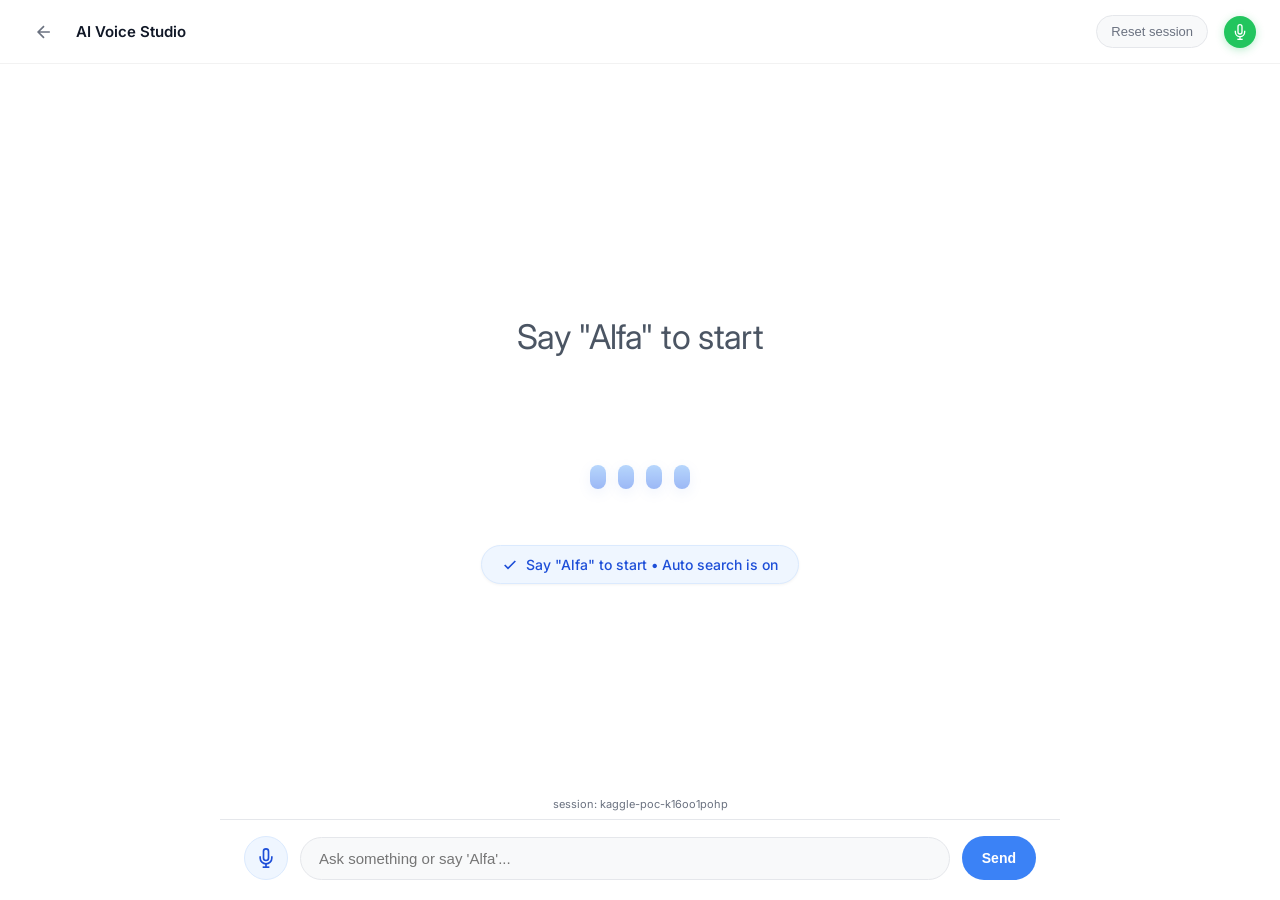
==== commit 3a025c83: "feat: Multi-chart dashboard system integrated" ====
--- a/static/index.html
+++ b/static/index.html
@@ -1,2035 +1,2073 @@
-<!DOCTYPE html>
+<!doctype html>
 <html lang="en">
-
-<head>
-  <meta charset="UTF-8">
-  <meta name="viewport" content="width=device-width, initial-scale=1.0">
-  <title>AI Voice Studio — ReAct Agent</title>
-  <link rel="preconnect" href="https://fonts.googleapis.com">
-  <link rel="preconnect" href="https://fonts.gstatic.com" crossorigin>
-  <link href="https://fonts.googleapis.com/css2?family=Inter:wght@300;400;500;600;700&display=swap" rel="stylesheet">
-  <style>
-    :root {
-      --bg-color: #ffffff;
-      --surface-color: #f8f9fa;
-      --card-bg: #f1f5f9;
-      --border-color: #e5e7eb;
-      --text-main: #111827;
-      --text-muted: #6b7280;
-      --accent-blue: #3b82f6;
-      --accent-blue-dark: #1d4ed8;
-      --user-msg-bg: #eff6ff;
-      --user-msg-color: #1e3a8a;
-      --bot-msg-bg: #ffffff;
-      --bot-msg-border: #e5e7eb;
-      --trace-bg: #f0fdf4;
-      --trace-border: #bbf7d0;
-      --trace-text: #166534;
-      --status-chip-bg: #e0e7ff;
-      --status-chip-text: #3730a3;
-    }
-
-    * {
-      box-sizing: border-box;
-      margin: 0;
-      padding: 0;
-    }
-
-    body {
-      font-family: 'Inter', -apple-system, BlinkMacSystemFont, "Segoe UI", Roboto, sans-serif;
-      background-color: var(--bg-color);
-      color: var(--text-main);
-      height: 100vh;
-      display: flex;
-      flex-direction: column;
-      overflow: hidden;
-      -webkit-font-smoothing: antialiased;
-    }
-
-    /* Top Bar Header */
-    header {
-      height: 64px;
-      padding: 0 24px;
-      display: flex;
-      align-items: center;
-      justify-content: space-between;
-      border-bottom: 1px solid rgba(0, 0, 0, 0.05);
-      background: #ffffff;
-      z-index: 20;
-    }
-
-    .header-left {
-      display: flex;
-      align-items: center;
-      gap: 12px;
-    }
-
-    .icon-btn {
-      background: transparent;
-      border: none;
-      width: 40px;
-      height: 40px;
-      border-radius: 50%;
-      display: flex;
-      align-items: center;
-      justify-content: center;
-      cursor: pointer;
-      color: var(--text-muted);
-      transition: background-color 0.2s, color 0.2s;
-    }
-
-    .icon-btn:hover {
-      background-color: var(--surface-color);
-      color: var(--text-main);
-    }
-
-    .header-title {
-      font-size: 15px;
-      font-weight: 600;
-      color: var(--text-main);
-    }
-
-    .header-right {
-      display: flex;
-      align-items: center;
-      gap: 16px;
-    }
-
-    .reset-btn {
-      background: var(--surface-color);
-      border: 1px solid var(--border-color);
-      color: var(--text-muted);
-      padding: 8px 14px;
-      border-radius: 20px;
-      cursor: pointer;
-      font-size: 13px;
-      font-weight: 500;
-      transition: all 0.2s ease;
-    }
-
-    .reset-btn:hover {
-      color: var(--text-main);
-      border-color: var(--text-muted);
-      background: #ffffff;
-    }
-
-    /* Mic Indicator Badge on top right */
-    .mic-badge {
-      width: 32px;
-      height: 32px;
-      border-radius: 50%;
-      background: #22c55e;
-      display: flex;
-      align-items: center;
-      justify-content: center;
-      color: white;
-      box-shadow: 0 2px 8px rgba(34, 197, 94, 0.3);
-      transition: transform 0.2s ease, background-color 0.2s;
-    }
-
-    .mic-badge.listening {
-      animation: pulse-mic 1.5s infinite ease-in-out;
-    }
-
-    .mic-badge.off {
-      background: #9ca3af;
-      box-shadow: none;
-    }
-
-    @keyframes pulse-mic {
-      0% {
-        box-shadow: 0 0 0 0 rgba(34, 197, 94, 0.6);
-      }
-
-      70% {
-        box-shadow: 0 0 0 10px rgba(34, 197, 94, 0);
-      }
-
-      100% {
-        box-shadow: 0 0 0 0 rgba(34, 197, 94, 0);
-      }
-    }
-
-    /* Main Container Layout */
-    main {
-      flex: 1;
-      display: flex;
-      flex-direction: column;
-      position: relative;
-      overflow: hidden;
-    }
-
-    /* HERO / INITIAL SCREEN VIEW */
-    #heroContainer {
-      position: absolute;
-      inset: 0;
-      display: flex;
-      flex-direction: column;
-      align-items: center;
-      justify-content: center;
-      padding: 32px 24px;
-      z-index: 10;
-      transition: all 0.6s cubic-bezier(0.16, 1, 0.3, 1);
-      background: #ffffff;
-    }
-
-    /* Top text renderer on hero screen */
-    .hero-text-wrapper {
-      max-width: 680px;
-      width: 100%;
-      text-align: center;
-      margin-bottom: 48px;
-      min-height: 120px;
-      display: flex;
-      align-items: center;
-      justify-content: center;
-    }
-
-    .hero-text {
-      font-size: 34px;
-      font-weight: 500;
-      color: var(--text-main);
-      line-height: 1.35;
-      letter-spacing: -0.02em;
-      transition: opacity 0.3s ease;
-      word-break: break-word;
-    }
-
-    .hero-text.placeholder {
-      color: #4b5563;
-      font-weight: 400;
-    }
-
-    /* Animated 4 vertical pill bars */
-    .waveform-container {
-      display: flex;
-      align-items: center;
-      justify-content: center;
-      gap: 12px;
-      height: 64px;
-      margin-bottom: 36px;
-      cursor: pointer;
-    }
-
-    .wave-pill {
-      width: 16px;
-      height: 24px;
-      border-radius: 20px;
-      background: linear-gradient(180deg, #60a5fa 0%, #2563eb 100%);
-      box-shadow: 0 4px 12px rgba(37, 99, 235, 0.15);
-      transition: all 0.3s ease;
-      opacity: 0.45;
-    }
-
-    /* Only animate when .active class is present (i.e. actually listening to query) */
-    .waveform-container.active .wave-pill {
-      height: 48px;
-      opacity: 1;
-      box-shadow: 0 4px 12px rgba(37, 99, 235, 0.3);
-      animation: waveBounce 1.2s infinite ease-in-out alternate;
-    }
-
-    .waveform-container.active .wave-pill:nth-child(1) {
-      animation-delay: 0.0s;
-    }
-
-    .waveform-container.active .wave-pill:nth-child(2) {
-      animation-delay: 0.2s;
-    }
-
-    .waveform-container.active .wave-pill:nth-child(3) {
-      animation-delay: 0.4s;
-    }
-
-    .waveform-container.active .wave-pill:nth-child(4) {
-      animation-delay: 0.1s;
-    }
-
-    @keyframes waveBounce {
-      0% {
+  <head>
+    <meta charset="UTF-8" />
+    <meta name="viewport" content="width=device-width, initial-scale=1.0" />
+    <title>AI Voice Studio — ReAct Agent</title>
+    <link rel="preconnect" href="https://fonts.googleapis.com" />
+    <link rel="preconnect" href="https://fonts.gstatic.com" crossorigin />
+    <link
+      href="https://fonts.googleapis.com/css2?family=Inter:wght@300;400;500;600;700&display=swap"
+      rel="stylesheet"
+    />
+    <style>
+      :root {
+        --bg-color: #ffffff;
+        --surface-color: #f8f9fa;
+        --card-bg: #f1f5f9;
+        --border-color: #e5e7eb;
+        --text-main: #111827;
+        --text-muted: #6b7280;
+        --accent-blue: #3b82f6;
+        --accent-blue-dark: #1d4ed8;
+        --user-msg-bg: #eff6ff;
+        --user-msg-color: #1e3a8a;
+        --bot-msg-bg: #ffffff;
+        --bot-msg-border: #e5e7eb;
+        --trace-bg: #f0fdf4;
+        --trace-border: #bbf7d0;
+        --trace-text: #166534;
+        --status-chip-bg: #e0e7ff;
+        --status-chip-text: #3730a3;
+      }
+
+      * {
+        box-sizing: border-box;
+        margin: 0;
+        padding: 0;
+      }
+
+      body {
+        font-family:
+          "Inter",
+          -apple-system,
+          BlinkMacSystemFont,
+          "Segoe UI",
+          Roboto,
+          sans-serif;
+        background-color: var(--bg-color);
+        color: var(--text-main);
+        height: 100vh;
+        display: flex;
+        flex-direction: column;
+        overflow: hidden;
+        -webkit-font-smoothing: antialiased;
+      }
+
+      /* Top Bar Header */
+      header {
+        height: 64px;
+        padding: 0 24px;
+        display: flex;
+        align-items: center;
+        justify-content: space-between;
+        border-bottom: 1px solid rgba(0, 0, 0, 0.05);
+        background: #ffffff;
+        z-index: 20;
+      }
+
+      .header-left {
+        display: flex;
+        align-items: center;
+        gap: 12px;
+      }
+
+      .icon-btn {
+        background: transparent;
+        border: none;
+        width: 40px;
+        height: 40px;
+        border-radius: 50%;
+        display: flex;
+        align-items: center;
+        justify-content: center;
+        cursor: pointer;
+        color: var(--text-muted);
+        transition:
+          background-color 0.2s,
+          color 0.2s;
+      }
+
+      .icon-btn:hover {
+        background-color: var(--surface-color);
+        color: var(--text-main);
+      }
+
+      .header-title {
+        font-size: 15px;
+        font-weight: 600;
+        color: var(--text-main);
+      }
+
+      .header-right {
+        display: flex;
+        align-items: center;
+        gap: 16px;
+      }
+
+      .reset-btn {
+        background: var(--surface-color);
+        border: 1px solid var(--border-color);
+        color: var(--text-muted);
+        padding: 8px 14px;
+        border-radius: 20px;
+        cursor: pointer;
+        font-size: 13px;
+        font-weight: 500;
+        transition: all 0.2s ease;
+      }
+
+      .reset-btn:hover {
+        color: var(--text-main);
+        border-color: var(--text-muted);
+        background: #ffffff;
+      }
+
+      /* Mic Indicator Badge on top right */
+      .mic-badge {
+        width: 32px;
+        height: 32px;
+        border-radius: 50%;
+        background: #22c55e;
+        display: flex;
+        align-items: center;
+        justify-content: center;
+        color: white;
+        box-shadow: 0 2px 8px rgba(34, 197, 94, 0.3);
+        transition:
+          transform 0.2s ease,
+          background-color 0.2s;
+      }
+
+      .mic-badge.listening {
+        animation: pulse-mic 1.5s infinite ease-in-out;
+      }
+
+      .mic-badge.off {
+        background: #9ca3af;
+        box-shadow: none;
+      }
+
+      @keyframes pulse-mic {
+        0% {
+          box-shadow: 0 0 0 0 rgba(34, 197, 94, 0.6);
+        }
+
+        70% {
+          box-shadow: 0 0 0 10px rgba(34, 197, 94, 0);
+        }
+
+        100% {
+          box-shadow: 0 0 0 0 rgba(34, 197, 94, 0);
+        }
+      }
+
+      /* Main Container Layout */
+      main {
+        flex: 1;
+        display: flex;
+        flex-direction: column;
+        position: relative;
+        overflow: hidden;
+      }
+
+      /* HERO / INITIAL SCREEN VIEW */
+      #heroContainer {
+        position: absolute;
+        inset: 0;
+        display: flex;
+        flex-direction: column;
+        align-items: center;
+        justify-content: center;
+        padding: 32px 24px;
+        z-index: 10;
+        transition: all 0.6s cubic-bezier(0.16, 1, 0.3, 1);
+        background: #ffffff;
+      }
+
+      /* Top text renderer on hero screen */
+      .hero-text-wrapper {
+        max-width: 680px;
+        width: 100%;
+        text-align: center;
+        margin-bottom: 48px;
+        min-height: 120px;
+        display: flex;
+        align-items: center;
+        justify-content: center;
+      }
+
+      .hero-text {
+        font-size: 34px;
+        font-weight: 500;
+        color: var(--text-main);
+        line-height: 1.35;
+        letter-spacing: -0.02em;
+        transition: opacity 0.3s ease;
+        word-break: break-word;
+      }
+
+      .hero-text.placeholder {
+        color: #4b5563;
+        font-weight: 400;
+      }
+
+      /* Animated 4 vertical pill bars */
+      .waveform-container {
+        display: flex;
+        align-items: center;
+        justify-content: center;
+        gap: 12px;
+        height: 64px;
+        margin-bottom: 36px;
+        cursor: pointer;
+      }
+
+      .wave-pill {
+        width: 16px;
         height: 24px;
-        transform: scaleY(0.6);
-        opacity: 0.7;
-      }
-
-      50% {
-        height: 60px;
-        transform: scaleY(1.2);
+        border-radius: 20px;
+        background: linear-gradient(180deg, #60a5fa 0%, #2563eb 100%);
+        box-shadow: 0 4px 12px rgba(37, 99, 235, 0.15);
+        transition: all 0.3s ease;
+        opacity: 0.45;
+      }
+
+      /* Only animate when .active class is present (i.e. actually listening to query) */
+      .waveform-container.active .wave-pill {
+        height: 48px;
         opacity: 1;
-      }
-
-      100% {
-        height: 32px;
-        transform: scaleY(0.8);
-        opacity: 0.8;
-      }
-    }
-
-    /* Status Pill Tag */
-    .status-pill {
-      display: inline-flex;
-      align-items: center;
-      gap: 8px;
-      padding: 10px 20px;
-      border-radius: 9999px;
-      background-color: #eff6ff;
-      color: #1d4ed8;
-      font-size: 14px;
-      font-weight: 500;
-      box-shadow: 0 1px 3px rgba(0, 0, 0, 0.05);
-      border: 1px solid #dbeafe;
-    }
-
-    .status-pill .check-icon {
-      width: 16px;
-      height: 16px;
-      stroke-width: 2.5;
-      flex-shrink: 0;
-    }
-
-    /* CHAT THREAD VIEW (Mode Chat) */
-    #chatContainer {
-      flex: 1;
-      overflow-y: auto;
-      padding: 24px;
-      display: flex;
-      flex-direction: column;
-      gap: 16px;
-      max-width: 800px;
-      width: 100%;
-      margin: 0 auto;
-      opacity: 0;
-      pointer-events: none;
-      transform: translateY(20px);
-      transition: opacity 0.5s ease, transform 0.5s ease;
-    }
-
-    /* MODE SWITCHING STYLES */
-    body.mode-chat #heroContainer {
-      opacity: 0;
-      pointer-events: none;
-      transform: translateY(-40px);
-    }
-
-    body.mode-chat #chatContainer {
-      opacity: 1;
-      pointer-events: auto;
-      transform: translateY(0);
-    }
-
-    /* Chat Messages */
-    .msg {
-      padding: 14px 18px;
-      border-radius: 16px;
-      max-width: 82%;
-      line-height: 1.6;
-      font-size: 15px;
-      white-space: pre-wrap;
-      word-break: break-word;
-      animation: msgPop 0.3s cubic-bezier(0.16, 1, 0.3, 1);
-    }
-
-    @keyframes msgPop {
-      from {
+        box-shadow: 0 4px 12px rgba(37, 99, 235, 0.3);
+        animation: waveBounce 1.2s infinite ease-in-out alternate;
+      }
+
+      .waveform-container.active .wave-pill:nth-child(1) {
+        animation-delay: 0s;
+      }
+
+      .waveform-container.active .wave-pill:nth-child(2) {
+        animation-delay: 0.2s;
+      }
+
+      .waveform-container.active .wave-pill:nth-child(3) {
+        animation-delay: 0.4s;
+      }
+
+      .waveform-container.active .wave-pill:nth-child(4) {
+        animation-delay: 0.1s;
+      }
+
+      @keyframes waveBounce {
+        0% {
+          height: 24px;
+          transform: scaleY(0.6);
+          opacity: 0.7;
+        }
+
+        50% {
+          height: 60px;
+          transform: scaleY(1.2);
+          opacity: 1;
+        }
+
+        100% {
+          height: 32px;
+          transform: scaleY(0.8);
+          opacity: 0.8;
+        }
+      }
+
+      /* Status Pill Tag */
+      .status-pill {
+        display: inline-flex;
+        align-items: center;
+        gap: 8px;
+        padding: 10px 20px;
+        border-radius: 9999px;
+        background-color: #eff6ff;
+        color: #1d4ed8;
+        font-size: 14px;
+        font-weight: 500;
+        box-shadow: 0 1px 3px rgba(0, 0, 0, 0.05);
+        border: 1px solid #dbeafe;
+      }
+
+      .status-pill .check-icon {
+        width: 16px;
+        height: 16px;
+        stroke-width: 2.5;
+        flex-shrink: 0;
+      }
+
+      /* CHAT THREAD VIEW (Mode Chat) */
+      #chatContainer {
+        flex: 1;
+        overflow-y: auto;
+        padding: 24px;
+        display: flex;
+        flex-direction: column;
+        gap: 16px;
+        max-width: 800px;
+        width: 100%;
+        margin: 0 auto;
         opacity: 0;
-        transform: translateY(10px);
-      }
-
-      to {
+        pointer-events: none;
+        transform: translateY(20px);
+        transition:
+          opacity 0.5s ease,
+          transform 0.5s ease;
+      }
+
+      /* MODE SWITCHING STYLES */
+      body.mode-chat #heroContainer {
+        opacity: 0;
+        pointer-events: none;
+        transform: translateY(-40px);
+      }
+
+      body.mode-chat #chatContainer {
         opacity: 1;
+        pointer-events: auto;
         transform: translateY(0);
       }
-    }
-
-    .msg.user {
-      align-self: flex-end;
-      background: var(--user-msg-bg);
-      color: var(--user-msg-color);
-      border-bottom-right-radius: 4px;
-      font-weight: 500;
-    }
-
-    .msg.bot {
-      align-self: flex-start;
-      background: var(--bot-msg-bg);
-      color: var(--text-main);
-      border: 1px solid var(--bot-msg-border);
-      border-bottom-left-radius: 4px;
-      box-shadow: 0 1px 3px rgba(0, 0, 0, 0.04);
-    }
-
-    .msg.bot.markdown {
-      white-space: normal;
-    }
-
-    .msg.bot.markdown p {
-      margin: 0 0 10px;
-    }
-
-    .msg.bot.markdown p:last-child {
-      margin-bottom: 0;
-    }
-
-    .msg.bot.markdown strong {
-      font-weight: 700;
-    }
-
-    .msg.bot.markdown code {
-      background: var(--surface-color);
-      border: 1px solid var(--border-color);
-      border-radius: 6px;
-      padding: 1px 5px;
-      font-family: ui-monospace, SFMono-Regular, Menlo, Monaco, Consolas, monospace;
-      font-size: 0.92em;
-    }
-
-    .md-table-wrap {
-      max-width: 100%;
-      overflow-x: auto;
-      margin: 10px 0;
-      border: 1px solid var(--border-color);
-      border-radius: 10px;
-    }
-
-    .md-table {
-      width: 100%;
-      border-collapse: collapse;
-      min-width: 420px;
-      font-size: 13px;
-      background: #ffffff;
-    }
-
-    .md-table th,
-    .md-table td {
-      padding: 9px 10px;
-      border-bottom: 1px solid var(--border-color);
-      text-align: left;
-      vertical-align: top;
-      white-space: normal;
-    }
-
-    .md-table th {
-      background: var(--surface-color);
-      font-weight: 700;
-      color: var(--text-main);
-    }
-
-    .md-table tr:last-child td {
-      border-bottom: none;
-    }
-
-    .artifact {
-      align-self: flex-start;
-      max-width: 96%;
-      width: min(720px, 96%);
-      background: #ffffff;
-      border: 1px solid var(--bot-msg-border);
-      border-radius: 14px;
-      padding: 14px;
-      box-shadow: 0 1px 3px rgba(0, 0, 0, 0.04);
-      animation: msgPop 0.3s ease forwards;
-    }
-
-    .artifact-title {
-      font-size: 13px;
-      font-weight: 700;
-      color: var(--text-main);
-    }
-
-    .artifact-head {
-      display: flex;
-      align-items: center;
-      justify-content: space-between;
-      gap: 12px;
-      margin-bottom: 10px;
-    }
-
-    .artifact-actions {
-      display: flex;
-      align-items: center;
-      gap: 8px;
-      flex-shrink: 0;
-    }
-
-    .artifact-action-btn {
-      border: 1px solid var(--border-color);
-      background: var(--surface-color);
-      color: var(--text-muted);
-      font-size: 11px;
-      font-weight: 600;
-      border-radius: 999px;
-      padding: 6px 9px;
-      cursor: pointer;
-      transition: color 0.2s, border-color 0.2s, background-color 0.2s;
-    }
-
-    .artifact-action-btn:hover {
-      color: var(--text-main);
-      border-color: #cbd5e1;
-      background: #ffffff;
-    }
-
-    .artifact-meta {
-      font-size: 11px;
-      color: var(--text-muted);
-      margin-top: 8px;
-    }
-
-    .artifact-table-wrap {
-      max-width: 100%;
-      overflow-x: auto;
-      border: 1px solid var(--border-color);
-      border-radius: 10px;
-    }
-
-    .artifact table {
-      width: 100%;
-      min-width: 520px;
-      border-collapse: collapse;
-      font-size: 12px;
-    }
-
-    .artifact th,
-    .artifact td {
-      padding: 8px 9px;
-      border-bottom: 1px solid var(--border-color);
-      text-align: left;
-      vertical-align: top;
-    }
-
-    .artifact th {
-      background: var(--surface-color);
-      font-weight: 700;
-    }
-
-    .artifact tr:last-child td {
-      border-bottom: none;
-    }
-
-    .chart-canvas {
-      width: 100%;
-      height: 280px;
-      display: block;
-    }
-
-    .diagram {
-      display: flex;
-      flex-wrap: wrap;
-      gap: 12px;
-      align-items: stretch;
-    }
-
-    .diagram-node {
-      flex: 1 1 210px;
-      border: 1px solid var(--border-color);
-      border-radius: 10px;
-      overflow: hidden;
-      background: #ffffff;
-    }
-
-    .diagram-node-title {
-      padding: 9px 10px;
-      background: var(--surface-color);
-      font-size: 13px;
-      font-weight: 700;
-      border-bottom: 1px solid var(--border-color);
-    }
-
-    .diagram-field {
-      padding: 7px 10px;
-      font-size: 12px;
-      color: var(--text-muted);
-      border-bottom: 1px solid #f1f5f9;
-      font-family: ui-monospace, SFMono-Regular, Menlo, Monaco, Consolas, monospace;
-    }
-
-    .diagram-field:last-child {
-      border-bottom: none;
-    }
-
-    .diagram-edges {
-      margin-top: 12px;
-      display: flex;
-      flex-direction: column;
-      gap: 6px;
-    }
-
-    .diagram-edge {
-      font-size: 12px;
-      color: var(--text-muted);
-      background: var(--surface-color);
-      border: 1px solid var(--border-color);
-      border-radius: 999px;
-      padding: 7px 10px;
-      width: fit-content;
-      max-width: 100%;
-    }
-
-
-    /* Streamed Token Animation */
-    .token {
-      display: inline;
-      opacity: 0;
-      transform: translateY(2px);
-      animation: tokenFade 0.25s ease forwards;
-    }
-
-    @keyframes tokenFade {
-      to {
-        opacity: 1;
-        transform: translateY(0);
-      }
-    }
-
-    /* Typing Dots */
-    .typing {
-      align-self: flex-start;
-      display: flex;
-      align-items: center;
-      gap: 6px;
-      padding: 14px 18px;
-      background: var(--bot-msg-bg);
-      border: 1px solid var(--bot-msg-border);
-      border-radius: 16px;
-      border-bottom-left-radius: 4px;
-    }
-
-    .typing span {
-      width: 7px;
-      height: 7px;
-      border-radius: 50%;
-      background: var(--text-muted);
-      animation: typingPulse 1.2s infinite ease-in-out;
-    }
-
-    .typing span:nth-child(2) {
-      animation-delay: 0.2s;
-    }
-
-    .typing span:nth-child(3) {
-      animation-delay: 0.4s;
-    }
-
-    @keyframes typingPulse {
-
-      0%,
-      80%,
-      100% {
-        opacity: 0.3;
-        transform: scale(0.8);
-      }
-
-      40% {
-        opacity: 1;
-        transform: scale(1.1);
-      }
-    }
-
-    /* Tool Call Trace Card */
-    .trace {
-      align-self: flex-start;
-      max-width: 90%;
-      background: var(--trace-bg);
-      border: 1px solid var(--trace-border);
-      border-radius: 12px;
-      padding: 10px 14px;
-      font-size: 13px;
-      color: var(--trace-text);
-      font-family: ui-monospace, SFMono-Regular, Menlo, Monaco, Consolas, monospace;
-      animation: msgPop 0.3s ease forwards;
-    }
-
-    .trace summary {
-      cursor: pointer;
-      font-weight: 600;
-    }
-
-    .trace pre {
-      margin-top: 8px;
-      white-space: pre-wrap;
-      word-break: break-word;
-      font-size: 12px;
-      color: #14532d;
-    }
-
-    /* Qwen3 Deep Reasoning Box */
-    .reasoning-box {
-      align-self: flex-start;
-      max-width: 96%;
-      width: min(740px, 96%);
-      background: #f8fafc;
-      border: 1px solid #e2e8f0;
-      border-left: 4px solid #8b5cf6;
-      border-radius: 12px;
-      padding: 12px 16px;
-      font-size: 13px;
-      margin-bottom: 8px;
-      animation: msgPop 0.3s ease forwards;
-    }
-
-    .reasoning-box summary {
-      cursor: pointer;
-      font-weight: 600;
-      color: #6d28d9;
-      display: flex;
-      align-items: center;
-      gap: 6px;
-      user-select: none;
-    }
-
-    .reasoning-box pre {
-      margin-top: 10px;
-      white-space: pre-wrap;
-      word-break: break-word;
-      font-size: 12px;
-      line-height: 1.55;
-      color: #334155;
-      background: #ffffff;
-      padding: 12px;
-      border-radius: 8px;
-      border: 1px solid #f1f5f9;
-      font-family: ui-monospace, SFMono-Regular, Menlo, Monaco, Consolas, monospace;
-    }
-
-    /* Executive Multi-Chart Dashboard Container */
-    .dashboard-artifact {
-      align-self: flex-start;
-      max-width: 98%;
-      width: min(780px, 98%);
-      background: #ffffff;
-      border: 1px solid var(--border-color);
-      border-radius: 16px;
-      padding: 20px;
-      box-shadow: 0 4px 20px rgba(0, 0, 0, 0.05);
-      animation: msgPop 0.3s ease forwards;
-      margin: 12px 0;
-    }
-
-    .dashboard-header {
-      margin-bottom: 16px;
-      border-bottom: 1px solid #f1f5f9;
-      padding-bottom: 12px;
-    }
-
-    .dashboard-title {
-      font-size: 18px;
-      font-weight: 700;
-      color: var(--text-main);
-      display: flex;
-      align-items: center;
-      gap: 8px;
-    }
-
-    .dashboard-subtitle {
-      font-size: 13px;
-      color: var(--text-muted);
-      margin-top: 4px;
-    }
-
-    /* KPI Summary Cards Grid */
-    .kpi-grid {
-      display: grid;
-      grid-template-columns: repeat(auto-fit, minmax(150px, 1fr));
-      gap: 12px;
-      margin-bottom: 20px;
-    }
-
-    .kpi-card {
-      background: #f8fafc;
-      border: 1px solid #e2e8f0;
-      border-radius: 12px;
-      padding: 12px 14px;
-      display: flex;
-      flex-direction: column;
-      justify-content: space-between;
-      transition: transform 0.2s, box-shadow 0.2s;
-    }
-
-    .kpi-card:hover {
-      transform: translateY(-2px);
-      box-shadow: 0 4px 12px rgba(0, 0, 0, 0.05);
-    }
-
-    .kpi-label {
-      font-size: 11px;
-      font-weight: 600;
-      text-transform: uppercase;
-      letter-spacing: 0.05em;
-      color: var(--text-muted);
-    }
-
-    .kpi-value {
-      font-size: 20px;
-      font-weight: 700;
-      color: #0f172a;
-      margin: 4px 0;
-    }
-
-    .kpi-footer {
-      display: flex;
-      align-items: center;
-      justify-content: space-between;
-      font-size: 11px;
-    }
-
-    .kpi-subtext {
-      color: #64748b;
-    }
-
-    .kpi-trend {
-      font-weight: 600;
-      padding: 2px 6px;
-      border-radius: 4px;
-    }
-
-    .kpi-trend.up { background: #dcfce7; color: #15803d; }
-    .kpi-trend.down { background: #fee2e2; color: #b91c1c; }
-    .kpi-trend.neutral { background: #f1f5f9; color: #475569; }
-
-    /* Multi-Chart Layout Grid */
-    .dashboard-charts-grid {
-      display: grid;
-      grid-template-columns: repeat(auto-fit, minmax(320px, 1fr));
-      gap: 16px;
-    }
-
-    .dashboard-chart-card {
-      background: #ffffff;
-      border: 1px solid var(--border-color);
-      border-radius: 12px;
-      padding: 14px;
-      box-shadow: 0 1px 3px rgba(0, 0, 0, 0.03);
-    }
-
-    .dashboard-chart-title {
-      font-size: 13px;
-      font-weight: 700;
-      color: var(--text-main);
-      margin-bottom: 10px;
-    }
-
-    /* Bottom Voice & Input Bar */
-    #inputBar {
-      padding: 16px 24px 20px;
-      background: #ffffff;
-      border-top: 1px solid var(--border-color);
-      display: flex;
-      align-items: center;
-      gap: 12px;
-      max-width: 840px;
-      width: 100%;
-      margin: 0 auto;
-      z-index: 20;
-    }
-
-    .compact-mic-btn {
-      width: 44px;
-      height: 44px;
-      border-radius: 50%;
-      background: #eff6ff;
-      border: 1px solid #dbeafe;
-      color: var(--accent-blue-dark);
-      display: flex;
-      align-items: center;
-      justify-content: center;
-      cursor: pointer;
-      transition: all 0.2s ease;
-      flex-shrink: 0;
-    }
-
-    .compact-mic-btn.active {
-      background: #ef4444;
-      color: white;
-      border-color: #dc2626;
-      box-shadow: 0 0 12px rgba(239, 68, 68, 0.4);
-      animation: pulse-mic-red 1.2s infinite ease-in-out;
-    }
-
-    @keyframes pulse-mic-red {
-
-      0%,
-      100% {
-        transform: scale(1);
-      }
-
-      50% {
-        transform: scale(1.06);
-      }
-    }
-
-    #inputBar input {
-      flex: 1;
-      background: var(--surface-color);
-      border: 1px solid var(--border-color);
-      color: var(--text-main);
-      padding: 12px 18px;
-      border-radius: 24px;
-      font-size: 15px;
-      outline: none;
-      transition: border-color 0.2s, background-color 0.2s;
-    }
-
-    #inputBar input:focus {
-      border-color: var(--accent-blue);
-      background: #ffffff;
-    }
-
-    #sendBtn {
-      background: var(--accent-blue);
-      border: none;
-      color: white;
-      padding: 0 20px;
-      height: 44px;
-      border-radius: 22px;
-      font-size: 14px;
-      font-weight: 600;
-      cursor: pointer;
-      transition: background-color 0.2s;
-      flex-shrink: 0;
-    }
-
-    #sendBtn:hover {
-      background-color: var(--accent-blue-dark);
-    }
-
-    #sendBtn:disabled {
-      opacity: 0.5;
-      cursor: not-allowed;
-    }
-
-    /* Sub-text hint */
-    .session-hint {
-      text-align: center;
-      font-size: 11px;
-      color: var(--text-muted);
-      padding-bottom: 8px;
-    }
-  </style>
-</head>
-
-<body class="mode-hero">
-
-  <header>
-    <div class="header-left">
-      <button class="icon-btn" id="backBtn" title="Back to Voice View">
-        <svg width="20" height="20" viewBox="0 0 24 24" fill="none" stroke="currentColor" stroke-width="2">
-          <path d="M19 12H5M12 19l-7-7 7-7" />
-        </svg>
-      </button>
-      <span class="header-title">AI Voice Studio</span>
-    </div>
-    <div class="header-right">
-      <button class="reset-btn" id="resetBtn">Reset session</button>
-      <div class="mic-badge listening" id="headerMicBadge" title="Voice Listener Ready">
-        <svg width="16" height="16" viewBox="0 0 24 24" fill="none" stroke="currentColor" stroke-width="2">
+
+      /* Chat Messages */
+      .msg {
+        padding: 14px 18px;
+        border-radius: 16px;
+        max-width: 82%;
+        line-height: 1.6;
+        font-size: 15px;
+        white-space: pre-wrap;
+        word-break: break-word;
+        animation: msgPop 0.3s cubic-bezier(0.16, 1, 0.3, 1);
+      }
+
+      @keyframes msgPop {
+        from {
+          opacity: 0;
+          transform: translateY(10px);
+        }
+
+        to {
+          opacity: 1;
+          transform: translateY(0);
+        }
+      }
+
+      .msg.user {
+        align-self: flex-end;
+        background: var(--user-msg-bg);
+        color: var(--user-msg-color);
+        border-bottom-right-radius: 4px;
+        font-weight: 500;
+      }
+
+      .msg.bot {
+        align-self: flex-start;
+        background: var(--bot-msg-bg);
+        color: var(--text-main);
+        border: 1px solid var(--bot-msg-border);
+        border-bottom-left-radius: 4px;
+        box-shadow: 0 1px 3px rgba(0, 0, 0, 0.04);
+      }
+
+      .msg.bot.markdown {
+        white-space: normal;
+      }
+
+      .msg.bot.markdown p {
+        margin: 0 0 10px;
+      }
+
+      .msg.bot.markdown p:last-child {
+        margin-bottom: 0;
+      }
+
+      .msg.bot.markdown strong {
+        font-weight: 700;
+      }
+
+      .msg.bot.markdown code {
+        background: var(--surface-color);
+        border: 1px solid var(--border-color);
+        border-radius: 6px;
+        padding: 1px 5px;
+        font-family:
+          ui-monospace, SFMono-Regular, Menlo, Monaco, Consolas, monospace;
+        font-size: 0.92em;
+      }
+
+      .md-table-wrap {
+        max-width: 100%;
+        overflow-x: auto;
+        margin: 10px 0;
+        border: 1px solid var(--border-color);
+        border-radius: 10px;
+      }
+
+      .md-table {
+        width: 100%;
+        border-collapse: collapse;
+        min-width: 420px;
+        font-size: 13px;
+        background: #ffffff;
+      }
+
+      .md-table th,
+      .md-table td {
+        padding: 9px 10px;
+        border-bottom: 1px solid var(--border-color);
+        text-align: left;
+        vertical-align: top;
+        white-space: normal;
+      }
+
+      .md-table th {
+        background: var(--surface-color);
+        font-weight: 700;
+        color: var(--text-main);
+      }
+
+      .md-table tr:last-child td {
+        border-bottom: none;
+      }
+
+      .artifact {
+        align-self: flex-start;
+        max-width: 96%;
+        width: min(720px, 96%);
+        background: #ffffff;
+        border: 1px solid var(--bot-msg-border);
+        border-radius: 14px;
+        padding: 14px;
+        box-shadow: 0 1px 3px rgba(0, 0, 0, 0.04);
+        animation: msgPop 0.3s ease forwards;
+      }
+
+      .artifact-title {
+        font-size: 13px;
+        font-weight: 700;
+        color: var(--text-main);
+      }
+
+      .artifact-head {
+        display: flex;
+        align-items: center;
+        justify-content: space-between;
+        gap: 12px;
+        margin-bottom: 10px;
+      }
+
+      .artifact-actions {
+        display: flex;
+        align-items: center;
+        gap: 8px;
+        flex-shrink: 0;
+      }
+
+      .artifact-action-btn {
+        border: 1px solid var(--border-color);
+        background: var(--surface-color);
+        color: var(--text-muted);
+        font-size: 11px;
+        font-weight: 600;
+        border-radius: 999px;
+        padding: 6px 9px;
+        cursor: pointer;
+        transition:
+          color 0.2s,
+          border-color 0.2s,
+          background-color 0.2s;
+      }
+
+      .artifact-action-btn:hover {
+        color: var(--text-main);
+        border-color: #cbd5e1;
+        background: #ffffff;
+      }
+
+      .artifact-meta {
+        font-size: 11px;
+        color: var(--text-muted);
+        margin-top: 8px;
+      }
+
+      .dashboard-kpis {
+        display: grid;
+        grid-template-columns: repeat(auto-fit, minmax(140px, 1fr));
+        gap: 10px;
+        margin-bottom: 12px;
+      }
+
+      .dashboard-kpi {
+        border: 1px solid var(--border-color);
+        border-radius: 10px;
+        padding: 10px 12px;
+        background: linear-gradient(135deg, #f8fbff 0%, #f1f5f9 100%);
+      }
+
+      .dashboard-kpi-label {
+        font-size: 11px;
+        color: var(--text-muted);
+        text-transform: uppercase;
+        letter-spacing: 0.04em;
+        margin-bottom: 4px;
+      }
+
+      .dashboard-kpi-value {
+        font-size: 18px;
+        font-weight: 700;
+        color: var(--text-main);
+      }
+
+      .dashboard-charts {
+        display: grid;
+        grid-template-columns: repeat(auto-fit, minmax(260px, 1fr));
+        gap: 12px;
+        margin-top: 4px;
+      }
+
+      .dashboard-chart-card {
+        border: 1px solid var(--border-color);
+        border-radius: 12px;
+        padding: 10px;
+        background: #fcfdff;
+      }
+
+      .dashboard-chart-card .artifact-title {
+        margin-bottom: 8px;
+        font-size: 12px;
+      }
+
+      .dashboard-insights {
+        margin-top: 12px;
+        display: grid;
+        gap: 6px;
+      }
+
+      .dashboard-insight {
+        padding: 8px 10px;
+        border-radius: 8px;
+        background: #f8fafc;
+        border: 1px solid var(--border-color);
+        color: var(--text-main);
+        font-size: 12px;
+        line-height: 1.5;
+      }
+
+      .artifact-table-wrap {
+        max-width: 100%;
+        overflow-x: auto;
+        border: 1px solid var(--border-color);
+        border-radius: 10px;
+      }
+
+      .artifact table {
+        width: 100%;
+        min-width: 520px;
+        border-collapse: collapse;
+        font-size: 12px;
+      }
+
+      .artifact th,
+      .artifact td {
+        padding: 8px 9px;
+        border-bottom: 1px solid var(--border-color);
+        text-align: left;
+        vertical-align: top;
+      }
+
+      .artifact th {
+        background: var(--surface-color);
+        font-weight: 700;
+      }
+
+      .artifact tr:last-child td {
+        border-bottom: none;
+      }
+
+      .chart-canvas {
+        width: 100%;
+        height: 280px;
+        display: block;
+      }
+
+      .diagram {
+        display: flex;
+        flex-wrap: wrap;
+        gap: 12px;
+        align-items: stretch;
+      }
+
+      .diagram-node {
+        flex: 1 1 210px;
+        border: 1px solid var(--border-color);
+        border-radius: 10px;
+        overflow: hidden;
+        background: #ffffff;
+      }
+
+      .diagram-node-title {
+        padding: 9px 10px;
+        background: var(--surface-color);
+        font-size: 13px;
+        font-weight: 700;
+        border-bottom: 1px solid var(--border-color);
+      }
+
+      .diagram-field {
+        padding: 7px 10px;
+        font-size: 12px;
+        color: var(--text-muted);
+        border-bottom: 1px solid #f1f5f9;
+        font-family:
+          ui-monospace, SFMono-Regular, Menlo, Monaco, Consolas, monospace;
+      }
+
+      .diagram-field:last-child {
+        border-bottom: none;
+      }
+
+      .diagram-edges {
+        margin-top: 12px;
+        display: flex;
+        flex-direction: column;
+        gap: 6px;
+      }
+
+      .diagram-edge {
+        font-size: 12px;
+        color: var(--text-muted);
+        background: var(--surface-color);
+        border: 1px solid var(--border-color);
+        border-radius: 999px;
+        padding: 7px 10px;
+        width: fit-content;
+        max-width: 100%;
+      }
+
+      /* Streamed Token Animation */
+      .token {
+        display: inline;
+        opacity: 0;
+        transform: translateY(2px);
+        animation: tokenFade 0.25s ease forwards;
+      }
+
+      @keyframes tokenFade {
+        to {
+          opacity: 1;
+          transform: translateY(0);
+        }
+      }
+
+      /* Typing Dots */
+      .typing {
+        align-self: flex-start;
+        display: flex;
+        align-items: center;
+        gap: 6px;
+        padding: 14px 18px;
+        background: var(--bot-msg-bg);
+        border: 1px solid var(--bot-msg-border);
+        border-radius: 16px;
+        border-bottom-left-radius: 4px;
+      }
+
+      .typing span {
+        width: 7px;
+        height: 7px;
+        border-radius: 50%;
+        background: var(--text-muted);
+        animation: typingPulse 1.2s infinite ease-in-out;
+      }
+
+      .typing span:nth-child(2) {
+        animation-delay: 0.2s;
+      }
+
+      .typing span:nth-child(3) {
+        animation-delay: 0.4s;
+      }
+
+      @keyframes typingPulse {
+        0%,
+        80%,
+        100% {
+          opacity: 0.3;
+          transform: scale(0.8);
+        }
+
+        40% {
+          opacity: 1;
+          transform: scale(1.1);
+        }
+      }
+
+      /* Tool Call Trace Card */
+      .trace {
+        align-self: flex-start;
+        max-width: 90%;
+        background: var(--trace-bg);
+        border: 1px solid var(--trace-border);
+        border-radius: 12px;
+        padding: 10px 14px;
+        font-size: 13px;
+        color: var(--trace-text);
+        font-family:
+          ui-monospace, SFMono-Regular, Menlo, Monaco, Consolas, monospace;
+        animation: msgPop 0.3s ease forwards;
+      }
+
+      .trace summary {
+        cursor: pointer;
+        font-weight: 600;
+      }
+
+      .trace pre {
+        margin-top: 8px;
+        white-space: pre-wrap;
+        word-break: break-word;
+        font-size: 12px;
+        color: #14532d;
+      }
+
+      /* Bottom Voice & Input Bar */
+      #inputBar {
+        padding: 16px 24px 20px;
+        background: #ffffff;
+        border-top: 1px solid var(--border-color);
+        display: flex;
+        align-items: center;
+        gap: 12px;
+        max-width: 840px;
+        width: 100%;
+        margin: 0 auto;
+        z-index: 20;
+      }
+
+      .compact-mic-btn {
+        width: 44px;
+        height: 44px;
+        border-radius: 50%;
+        background: #eff6ff;
+        border: 1px solid #dbeafe;
+        color: var(--accent-blue-dark);
+        display: flex;
+        align-items: center;
+        justify-content: center;
+        cursor: pointer;
+        transition: all 0.2s ease;
+        flex-shrink: 0;
+      }
+
+      .compact-mic-btn.active {
+        background: #ef4444;
+        color: white;
+        border-color: #dc2626;
+        box-shadow: 0 0 12px rgba(239, 68, 68, 0.4);
+        animation: pulse-mic-red 1.2s infinite ease-in-out;
+      }
+
+      @keyframes pulse-mic-red {
+        0%,
+        100% {
+          transform: scale(1);
+        }
+
+        50% {
+          transform: scale(1.06);
+        }
+      }
+
+      #inputBar input {
+        flex: 1;
+        background: var(--surface-color);
+        border: 1px solid var(--border-color);
+        color: var(--text-main);
+        padding: 12px 18px;
+        border-radius: 24px;
+        font-size: 15px;
+        outline: none;
+        transition:
+          border-color 0.2s,
+          background-color 0.2s;
+      }
+
+      #inputBar input:focus {
+        border-color: var(--accent-blue);
+        background: #ffffff;
+      }
+
+      #sendBtn {
+        background: var(--accent-blue);
+        border: none;
+        color: white;
+        padding: 0 20px;
+        height: 44px;
+        border-radius: 22px;
+        font-size: 14px;
+        font-weight: 600;
+        cursor: pointer;
+        transition: background-color 0.2s;
+        flex-shrink: 0;
+      }
+
+      #sendBtn:hover {
+        background-color: var(--accent-blue-dark);
+      }
+
+      #sendBtn:disabled {
+        opacity: 0.5;
+        cursor: not-allowed;
+      }
+
+      /* Sub-text hint */
+      .session-hint {
+        text-align: center;
+        font-size: 11px;
+        color: var(--text-muted);
+        padding-bottom: 8px;
+      }
+    </style>
+  </head>
+
+  <body class="mode-hero">
+    <header>
+      <div class="header-left">
+        <button class="icon-btn" id="backBtn" title="Back to Voice View">
+          <svg
+            width="20"
+            height="20"
+            viewBox="0 0 24 24"
+            fill="none"
+            stroke="currentColor"
+            stroke-width="2"
+          >
+            <path d="M19 12H5M12 19l-7-7 7-7" />
+          </svg>
+        </button>
+        <span class="header-title">AI Voice Studio</span>
+      </div>
+      <div class="header-right">
+        <button class="reset-btn" id="resetBtn">Reset session</button>
+        <div
+          class="mic-badge listening"
+          id="headerMicBadge"
+          title="Voice Listener Ready"
+        >
+          <svg
+            width="16"
+            height="16"
+            viewBox="0 0 24 24"
+            fill="none"
+            stroke="currentColor"
+            stroke-width="2"
+          >
+            <path d="M12 1a3 3 0 0 0-3 3v8a3 3 0 0 0 6 0V4a3 3 0 0 0-3-3z" />
+            <path d="M19 10v2a7 7 0 0 1-14 0v-2" />
+            <line x1="12" y1="19" x2="12" y2="23" />
+            <line x1="8" y1="23" x2="16" y2="23" />
+          </svg>
+        </div>
+      </div>
+    </header>
+
+    <main>
+      <!-- HERO INITIAL VOICE SCREEN -->
+      <div id="heroContainer">
+        <div class="hero-text-wrapper">
+          <h1 class="hero-text placeholder" id="heroText">
+            Say "Alfa" to start
+          </h1>
+        </div>
+
+        <!-- 4 Blue Vertical Waveform Pills -->
+        <div
+          class="waveform-container"
+          id="heroWaveform"
+          title="Click to toggle listening"
+        >
+          <div class="wave-pill"></div>
+          <div class="wave-pill"></div>
+          <div class="wave-pill"></div>
+          <div class="wave-pill"></div>
+        </div>
+
+        <!-- Status Tag -->
+        <div class="status-pill" id="statusPill">
+          <svg
+            class="check-icon"
+            viewBox="0 0 24 24"
+            fill="none"
+            stroke="currentColor"
+          >
+            <polyline points="20 6 9 17 4 12" />
+          </svg>
+          <span id="statusPillText"
+            >Say "Alfa" to start • Auto search is on</span
+          >
+        </div>
+      </div>
+
+      <!-- CHAT THREAD VIEW -->
+      <div id="chatContainer"></div>
+    </main>
+
+    <div class="session-hint" id="sessionHint"></div>
+
+    <div id="inputBar">
+      <button
+        class="compact-mic-btn"
+        id="bottomMicBtn"
+        title="Toggle Listening"
+      >
+        <svg
+          width="20"
+          height="20"
+          viewBox="0 0 24 24"
+          fill="none"
+          stroke="currentColor"
+          stroke-width="2"
+        >
           <path d="M12 1a3 3 0 0 0-3 3v8a3 3 0 0 0 6 0V4a3 3 0 0 0-3-3z" />
           <path d="M19 10v2a7 7 0 0 1-14 0v-2" />
           <line x1="12" y1="19" x2="12" y2="23" />
           <line x1="8" y1="23" x2="16" y2="23" />
         </svg>
-      </div>
+      </button>
+      <input
+        id="userInput"
+        type="text"
+        placeholder="Ask something or say 'Alfa'..."
+      />
+      <button id="sendBtn">Send</button>
     </div>
-  </header>
-
-  <main>
-    <!-- HERO INITIAL VOICE SCREEN -->
-    <div id="heroContainer">
-      <div class="hero-text-wrapper">
-        <h1 class="hero-text placeholder" id="heroText">Say "Alfa" to start</h1>
-      </div>
-
-      <!-- 4 Blue Vertical Waveform Pills -->
-      <div class="waveform-container" id="heroWaveform" title="Click to toggle listening">
-        <div class="wave-pill"></div>
-        <div class="wave-pill"></div>
-        <div class="wave-pill"></div>
-        <div class="wave-pill"></div>
-      </div>
-
-      <!-- Status Tag -->
-      <div class="status-pill" id="statusPill">
-        <svg class="check-icon" viewBox="0 0 24 24" fill="none" stroke="currentColor">
-          <polyline points="20 6 9 17 4 12" />
-        </svg>
-        <span id="statusPillText">Say "Alfa" to start • Auto search is on</span>
-      </div>
-    </div>
-
-    <!-- CHAT THREAD VIEW -->
-    <div id="chatContainer"></div>
-  </main>
-
-  <div class="session-hint" id="sessionHint"></div>
-
-  <div id="inputBar">
-    <button class="compact-mic-btn" id="bottomMicBtn" title="Toggle Listening">
-      <svg width="20" height="20" viewBox="0 0 24 24" fill="none" stroke="currentColor" stroke-width="2">
-        <path d="M12 1a3 3 0 0 0-3 3v8a3 3 0 0 0 6 0V4a3 3 0 0 0-3-3z" />
-        <path d="M19 10v2a7 7 0 0 1-14 0v-2" />
-        <line x1="12" y1="19" x2="12" y2="23" />
-        <line x1="8" y1="23" x2="16" y2="23" />
-      </svg>
-    </button>
-    <input id="userInput" type="text" placeholder="Ask something or say 'Alfa'..." />
-    <button id="sendBtn">Send</button>
-  </div>
-
-  <script>
-    const sessionId = "kaggle-poc-" + Math.random().toString(36).slice(2);
-    const chatContainer = document.getElementById("chatContainer");
-    const input = document.getElementById("userInput");
-    const sendBtn = document.getElementById("sendBtn");
-    const resetBtn = document.getElementById("resetBtn");
-    const backBtn = document.getElementById("backBtn");
-    const sessionHint = document.getElementById("sessionHint");
-    const heroText = document.getElementById("heroText");
-    const statusPillText = document.getElementById("statusPillText");
-    const headerMicBadge = document.getElementById("headerMicBadge");
-    const bottomMicBtn = document.getElementById("bottomMicBtn");
-    const heroWaveform = document.getElementById("heroWaveform");
-
-    sessionHint.textContent = "session: " + sessionId;
-
-    // View State Management
-    // Modes: 'IDLE_WAITING_WAKEWORD', 'LISTENING_QUERY', 'SUBMITTING'
-    let currentVoiceMode = 'IDLE_WAITING_WAKEWORD';
-    let silenceTimer = null;
-    let finalQueryText = '';
-    let speechRecognition = null;
-
-    // Expanded Wake Word Regex to capture phonetic variations (alfa, alpha, al fa, al-fa, olfa, elpha, elfa)
-    const wakeWordRegex = /\b(alfa|alpha|al\s+fa|al\-fa|olfa|elpha|elfa)\b/i;
-
-    function escapeHtml(value) {
-      return String(value ?? "")
-        .replace(/&/g, "&amp;")
-        .replace(/</g, "&lt;")
-        .replace(/>/g, "&gt;")
-        .replace(/"/g, "&quot;")
-        .replace(/'/g, "&#39;");
-    }
-
-    function formatInlineMarkdown(text) {
-      let html = escapeHtml(text);
-      html = html.replace(/`([^`]+)`/g, "<code>$1</code>");
-      html = html.replace(/\*\*([^*]+)\*\*/g, "<strong>$1</strong>");
-      return html;
-    }
-
-    function splitMarkdownTableRow(line) {
-      const trimmed = line.trim().replace(/^\|/, "").replace(/\|$/, "");
-      return trimmed.split("|").map(cell => cell.trim());
-    }
-
-    function isMarkdownTableSeparator(line) {
-      const cells = splitMarkdownTableRow(line);
-      return cells.length > 1 && cells.every(cell => /^:?-{3,}:?$/.test(cell));
-    }
-
-    function renderMarkdown(text) {
-      text = stripUnsafeAssistantMarkup(text);
-      const lines = String(text ?? "").split(/\r?\n/);
-      const html = [];
-      let paragraph = [];
-
-      function flushParagraph() {
-        if (!paragraph.length) return;
-        html.push("<p>" + paragraph.map(formatInlineMarkdown).join("<br>") + "</p>");
-        paragraph = [];
-      }
-
-      for (let i = 0; i < lines.length; i++) {
-        const line = lines[i];
-        const next = lines[i + 1] || "";
-
-        if (line.includes("|") && next.includes("|") && isMarkdownTableSeparator(next)) {
-          flushParagraph();
-          const headers = splitMarkdownTableRow(line);
-          i += 2;
-          const rows = [];
-          while (i < lines.length && lines[i].includes("|") && lines[i].trim()) {
-            rows.push(splitMarkdownTableRow(lines[i]));
-            i++;
+
+    <script>
+      const sessionId = "kaggle-poc-" + Math.random().toString(36).slice(2);
+      const chatContainer = document.getElementById("chatContainer");
+      const input = document.getElementById("userInput");
+      const sendBtn = document.getElementById("sendBtn");
+      const resetBtn = document.getElementById("resetBtn");
+      const backBtn = document.getElementById("backBtn");
+      const sessionHint = document.getElementById("sessionHint");
+      const heroText = document.getElementById("heroText");
+      const statusPillText = document.getElementById("statusPillText");
+      const headerMicBadge = document.getElementById("headerMicBadge");
+      const bottomMicBtn = document.getElementById("bottomMicBtn");
+      const heroWaveform = document.getElementById("heroWaveform");
+
+      sessionHint.textContent = "session: " + sessionId;
+
+      // View State Management
+      // Modes: 'IDLE_WAITING_WAKEWORD', 'LISTENING_QUERY', 'SUBMITTING'
+      let currentVoiceMode = "IDLE_WAITING_WAKEWORD";
+      let silenceTimer = null;
+      let finalQueryText = "";
+      let speechRecognition = null;
+
+      // Expanded Wake Word Regex to capture phonetic variations (alfa, alpha, al fa, al-fa, olfa, elpha, elfa)
+      const wakeWordRegex = /\b(alfa|alpha|al\s+fa|al\-fa|olfa|elpha|elfa)\b/i;
+
+      function escapeHtml(value) {
+        return String(value ?? "")
+          .replace(/&/g, "&amp;")
+          .replace(/</g, "&lt;")
+          .replace(/>/g, "&gt;")
+          .replace(/"/g, "&quot;")
+          .replace(/'/g, "&#39;");
+      }
+
+      function formatInlineMarkdown(text) {
+        let html = escapeHtml(text);
+        html = html.replace(/`([^`]+)`/g, "<code>$1</code>");
+        html = html.replace(/\*\*([^*]+)\*\*/g, "<strong>$1</strong>");
+        return html;
+      }
+
+      function splitMarkdownTableRow(line) {
+        const trimmed = line.trim().replace(/^\|/, "").replace(/\|$/, "");
+        return trimmed.split("|").map((cell) => cell.trim());
+      }
+
+      function isMarkdownTableSeparator(line) {
+        const cells = splitMarkdownTableRow(line);
+        return (
+          cells.length > 1 && cells.every((cell) => /^:?-{3,}:?$/.test(cell))
+        );
+      }
+
+      function renderMarkdown(text) {
+        text = stripUnsafeAssistantMarkup(text);
+        const lines = String(text ?? "").split(/\r?\n/);
+        const html = [];
+        let paragraph = [];
+
+        function flushParagraph() {
+          if (!paragraph.length) return;
+          html.push(
+            "<p>" + paragraph.map(formatInlineMarkdown).join("<br>") + "</p>"
+          );
+          paragraph = [];
+        }
+
+        for (let i = 0; i < lines.length; i++) {
+          const line = lines[i];
+          const next = lines[i + 1] || "";
+
+          if (
+            line.includes("|") &&
+            next.includes("|") &&
+            isMarkdownTableSeparator(next)
+          ) {
+            flushParagraph();
+            const headers = splitMarkdownTableRow(line);
+            i += 2;
+            const rows = [];
+            while (
+              i < lines.length &&
+              lines[i].includes("|") &&
+              lines[i].trim()
+            ) {
+              rows.push(splitMarkdownTableRow(lines[i]));
+              i++;
+            }
+            i--;
+
+            html.push(
+              '<div class="md-table-wrap"><table class="md-table"><thead><tr>'
+            );
+            headers.forEach((header) =>
+              html.push("<th>" + formatInlineMarkdown(header) + "</th>")
+            );
+            html.push("</tr></thead><tbody>");
+            rows.forEach((row) => {
+              html.push("<tr>");
+              headers.forEach((_, index) => {
+                html.push(
+                  "<td>" + formatInlineMarkdown(row[index] || "") + "</td>"
+                );
+              });
+              html.push("</tr>");
+            });
+            html.push("</tbody></table></div>");
+          } else if (!line.trim()) {
+            flushParagraph();
+          } else {
+            paragraph.push(line);
           }
-          i--;
-
-          html.push('<div class="md-table-wrap"><table class="md-table"><thead><tr>');
-          headers.forEach(header => html.push("<th>" + formatInlineMarkdown(header) + "</th>"));
-          html.push("</tr></thead><tbody>");
-          rows.forEach(row => {
-            html.push("<tr>");
-            headers.forEach((_, index) => {
-              html.push("<td>" + formatInlineMarkdown(row[index] || "") + "</td>");
-            });
-            html.push("</tr>");
+        }
+
+        flushParagraph();
+        return html.join("");
+      }
+
+      function stripUnsafeAssistantMarkup(text) {
+        return String(text ?? "")
+          .replace(/!\[[^\]]*\]\([^)]+\)/g, "[chart rendered above]")
+          .replace(
+            /data:image\/[^;\s]+;base64,[A-Za-z0-9+/=\s]+/g,
+            "[chart rendered above]"
+          );
+      }
+
+      function addMsg(role, text) {
+        const div = document.createElement("div");
+        div.className = "msg " + role;
+        if (role === "bot") {
+          div.classList.add("markdown");
+          div.dataset.rawMarkdown = text || "";
+          div.innerHTML = renderMarkdown(text || "");
+        } else {
+          div.textContent = text;
+        }
+        chatContainer.appendChild(div);
+        chatContainer.scrollTop = chatContainer.scrollHeight;
+        return div;
+      }
+
+      function addTypingIndicator() {
+        const div = document.createElement("div");
+        div.className = "typing";
+        div.innerHTML = "<span></span><span></span><span></span>";
+        chatContainer.appendChild(div);
+        chatContainer.scrollTop = chatContainer.scrollHeight;
+        return div;
+      }
+
+      function addTrace(t) {
+        const details = document.createElement("details");
+        details.className = "trace";
+        const summary = document.createElement("summary");
+        summary.textContent =
+          "tool call: " + t.tool + "(" + JSON.stringify(t.args) + ")";
+        const pre = document.createElement("pre");
+        pre.textContent = t.result;
+        details.appendChild(summary);
+        details.appendChild(pre);
+        chatContainer.appendChild(details);
+        chatContainer.scrollTop = chatContainer.scrollHeight;
+      }
+
+      function appendToken(bubble, text) {
+        bubble.dataset.rawMarkdown = (bubble.dataset.rawMarkdown || "") + text;
+        bubble.innerHTML = renderMarkdown(bubble.dataset.rawMarkdown);
+        chatContainer.scrollTop = chatContainer.scrollHeight;
+      }
+
+      function addTableArtifact(event) {
+        const wrap = document.createElement("div");
+        wrap.className = "artifact";
+
+        const head = document.createElement("div");
+        head.className = "artifact-head";
+        const title = document.createElement("div");
+        title.className = "artifact-title";
+        title.textContent = event.title || "Table";
+        head.appendChild(title);
+
+        const actions = document.createElement("div");
+        actions.className = "artifact-actions";
+        const csvBtn = document.createElement("button");
+        csvBtn.className = "artifact-action-btn";
+        csvBtn.type = "button";
+        csvBtn.textContent = "CSV";
+        csvBtn.addEventListener("click", () => downloadCsv(event));
+        actions.appendChild(csvBtn);
+        head.appendChild(actions);
+        wrap.appendChild(head);
+
+        const tableWrap = document.createElement("div");
+        tableWrap.className = "artifact-table-wrap";
+        const table = document.createElement("table");
+        const thead = document.createElement("thead");
+        const headRow = document.createElement("tr");
+        (event.columns || []).forEach((column) => {
+          const th = document.createElement("th");
+          th.textContent = column;
+          headRow.appendChild(th);
+        });
+        thead.appendChild(headRow);
+        table.appendChild(thead);
+
+        const tbody = document.createElement("tbody");
+        (event.rows || []).forEach((row) => {
+          const tr = document.createElement("tr");
+          (event.columns || []).forEach((column) => {
+            const td = document.createElement("td");
+            td.textContent = row[column] ?? "";
+            tr.appendChild(td);
           });
-          html.push("</tbody></table></div>");
-        } else if (!line.trim()) {
-          flushParagraph();
-        } else {
-          paragraph.push(line);
-        }
-      }
-
-      flushParagraph();
-      return html.join("");
-    }
-
-    function stripUnsafeAssistantMarkup(text) {
-      return String(text ?? "")
-        .replace(/!\[[^\]]*\]\([^)]+\)/g, "[chart rendered above]")
-        .replace(/data:image\/[^;\s]+;base64,[A-Za-z0-9+/=\s]+/g, "[chart rendered above]");
-    }
-
-    function addMsg(role, text) {
-      const div = document.createElement("div");
-      div.className = "msg " + role;
-      if (role === "bot") {
-        div.classList.add("markdown");
-        div.dataset.rawMarkdown = text || "";
-        div.innerHTML = renderMarkdown(text || "");
-      } else {
-        div.textContent = text;
-      }
-      chatContainer.appendChild(div);
-      chatContainer.scrollTop = chatContainer.scrollHeight;
-      return div;
-    }
-
-    function addTypingIndicator() {
-      const div = document.createElement("div");
-      div.className = "typing";
-      div.innerHTML = "<span></span><span></span><span></span>";
-      chatContainer.appendChild(div);
-      chatContainer.scrollTop = chatContainer.scrollHeight;
-      return div;
-    }
-
-    function addTrace(t) {
-      const details = document.createElement("details");
-      details.className = "trace";
-      const summary = document.createElement("summary");
-      summary.textContent = "tool call: " + t.tool + "(" + JSON.stringify(t.args) + ")";
-      const pre = document.createElement("pre");
-      pre.textContent = t.result;
-      details.appendChild(summary);
-      details.appendChild(pre);
-      chatContainer.appendChild(details);
-      chatContainer.scrollTop = chatContainer.scrollHeight;
-    }
-
-    function appendToken(bubble, text) {
-      bubble.dataset.rawMarkdown = (bubble.dataset.rawMarkdown || "") + text;
-      bubble.innerHTML = renderMarkdown(bubble.dataset.rawMarkdown);
-      chatContainer.scrollTop = chatContainer.scrollHeight;
-    }
-
-    function addTableArtifact(event) {
-      const wrap = document.createElement("div");
-      wrap.className = "artifact";
-
-      const head = document.createElement("div");
-      head.className = "artifact-head";
-      const title = document.createElement("div");
-      title.className = "artifact-title";
-      title.textContent = event.title || "Table";
-      head.appendChild(title);
-
-      const actions = document.createElement("div");
-      actions.className = "artifact-actions";
-      const csvBtn = document.createElement("button");
-      csvBtn.className = "artifact-action-btn";
-      csvBtn.type = "button";
-      csvBtn.textContent = "CSV";
-      csvBtn.addEventListener("click", () => downloadCsv(event));
-      actions.appendChild(csvBtn);
-      head.appendChild(actions);
-      wrap.appendChild(head);
-
-      const tableWrap = document.createElement("div");
-      tableWrap.className = "artifact-table-wrap";
-      const table = document.createElement("table");
-      const thead = document.createElement("thead");
-      const headRow = document.createElement("tr");
-      (event.columns || []).forEach(column => {
-        const th = document.createElement("th");
-        th.textContent = column;
-        headRow.appendChild(th);
-      });
-      thead.appendChild(headRow);
-      table.appendChild(thead);
-
-      const tbody = document.createElement("tbody");
-      (event.rows || []).forEach(row => {
-        const tr = document.createElement("tr");
-        (event.columns || []).forEach(column => {
-          const td = document.createElement("td");
-          td.textContent = row[column] ?? "";
-          tr.appendChild(td);
+          tbody.appendChild(tr);
         });
-        tbody.appendChild(tr);
-      });
-      table.appendChild(tbody);
-      tableWrap.appendChild(table);
-      wrap.appendChild(tableWrap);
-
-      if (event.row_count && event.rows && event.row_count > event.rows.length) {
+        table.appendChild(tbody);
+        tableWrap.appendChild(table);
+        wrap.appendChild(tableWrap);
+
+        if (
+          event.row_count &&
+          event.rows &&
+          event.row_count > event.rows.length
+        ) {
+          const meta = document.createElement("div");
+          meta.className = "artifact-meta";
+          meta.textContent = `Showing ${event.rows.length} of ${event.row_count} rows.`;
+          wrap.appendChild(meta);
+        }
+
+        chatContainer.appendChild(wrap);
+        chatContainer.scrollTop = chatContainer.scrollHeight;
+      }
+
+      function addChartArtifact(event) {
+        const wrap = document.createElement("div");
+        wrap.className = "artifact";
+
+        const head = document.createElement("div");
+        head.className = "artifact-head";
+        const title = document.createElement("div");
+        title.className = "artifact-title";
+        title.textContent = event.title || "Chart";
+        head.appendChild(title);
+
+        const actions = document.createElement("div");
+        actions.className = "artifact-actions";
+        const pngBtn = document.createElement("button");
+        pngBtn.className = "artifact-action-btn";
+        pngBtn.type = "button";
+        pngBtn.textContent = "PNG";
+        actions.appendChild(pngBtn);
+        head.appendChild(actions);
+        wrap.appendChild(head);
+
+        const canvas = document.createElement("canvas");
+        canvas.className = "chart-canvas";
+        canvas.width = 720;
+        canvas.height = 280;
+        wrap.appendChild(canvas);
+
         const meta = document.createElement("div");
         meta.className = "artifact-meta";
-        meta.textContent = `Showing ${event.rows.length} of ${event.row_count} rows.`;
+        meta.textContent = chartMetaText(event);
         wrap.appendChild(meta);
-      }
-
-      chatContainer.appendChild(wrap);
-      chatContainer.scrollTop = chatContainer.scrollHeight;
-    }
-
-    function addChartArtifact(event) {
-      const wrap = document.createElement("div");
-      wrap.className = "artifact";
-
-      const head = document.createElement("div");
-      head.className = "artifact-head";
-      const title = document.createElement("div");
-      title.className = "artifact-title";
-      title.textContent = event.title || "Chart";
-      head.appendChild(title);
-
-      const actions = document.createElement("div");
-      actions.className = "artifact-actions";
-      const pngBtn = document.createElement("button");
-      pngBtn.className = "artifact-action-btn";
-      pngBtn.type = "button";
-      pngBtn.textContent = "PNG";
-      actions.appendChild(pngBtn);
-      head.appendChild(actions);
-      wrap.appendChild(head);
-
-      const canvas = document.createElement("canvas");
-      canvas.className = "chart-canvas";
-      canvas.width = 720;
-      canvas.height = 280;
-      wrap.appendChild(canvas);
-
-      const meta = document.createElement("div");
-      meta.className = "artifact-meta";
-      meta.textContent = chartMetaText(event);
-      wrap.appendChild(meta);
-
-      chatContainer.appendChild(wrap);
-      drawChart(canvas, event);
-      pngBtn.addEventListener("click", () => downloadCanvasPng(canvas, event.title || "chart"));
-      chatContainer.scrollTop = chatContainer.scrollHeight;
-    }
-
-    function addDiagramArtifact(event) {
-      const wrap = document.createElement("div");
-      wrap.className = "artifact";
-
-      const title = document.createElement("div");
-      title.className = "artifact-title";
-      title.textContent = event.title || "Diagram";
-      wrap.appendChild(title);
-
-      const diagram = document.createElement("div");
-      diagram.className = "diagram";
-      (event.nodes || []).forEach(node => {
-        const card = document.createElement("div");
-        card.className = "diagram-node";
-
-        const nodeTitle = document.createElement("div");
-        nodeTitle.className = "diagram-node-title";
-        nodeTitle.textContent = node.label || node.id || "Node";
-        card.appendChild(nodeTitle);
-
-        (node.fields || []).forEach(field => {
-          const fieldEl = document.createElement("div");
-          fieldEl.className = "diagram-field";
-          fieldEl.textContent = field;
-          card.appendChild(fieldEl);
+
+        chatContainer.appendChild(wrap);
+        drawChart(canvas, event);
+        pngBtn.addEventListener("click", () =>
+          downloadCanvasPng(canvas, event.title || "chart")
+        );
+        chatContainer.scrollTop = chatContainer.scrollHeight;
+      }
+
+      function addDashboardArtifact(event) {
+        const wrap = document.createElement("div");
+        wrap.className = "artifact";
+
+        const head = document.createElement("div");
+        head.className = "artifact-head";
+        const title = document.createElement("div");
+        title.className = "artifact-title";
+        title.textContent = event.title || "Dashboard";
+        head.appendChild(title);
+        wrap.appendChild(head);
+
+        if (event.kpis && event.kpis.length) {
+          const kpiGrid = document.createElement("div");
+          kpiGrid.className = "dashboard-kpis";
+          event.kpis.forEach((kpi) => {
+            const card = document.createElement("div");
+            card.className = "dashboard-kpi";
+            const label = document.createElement("div");
+            label.className = "dashboard-kpi-label";
+            label.textContent = kpi.label || "KPI";
+            const value = document.createElement("div");
+            value.className = "dashboard-kpi-value";
+            value.textContent = kpi.value ?? "";
+            card.appendChild(label);
+            card.appendChild(value);
+            kpiGrid.appendChild(card);
+          });
+          wrap.appendChild(kpiGrid);
+        }
+
+        if (event.charts && event.charts.length) {
+          const chartsGrid = document.createElement("div");
+          chartsGrid.className = "dashboard-charts";
+          event.charts.forEach((chartSpec) => {
+            const card = document.createElement("div");
+            card.className = "dashboard-chart-card";
+            const chartTitle = document.createElement("div");
+            chartTitle.className = "artifact-title";
+            chartTitle.textContent = chartSpec.title || "Chart";
+            card.appendChild(chartTitle);
+            const canvas = document.createElement("canvas");
+            canvas.className = "chart-canvas";
+            canvas.width = 720;
+            canvas.height = 220;
+            card.appendChild(canvas);
+            chartsGrid.appendChild(card);
+            drawChart(canvas, chartSpec);
+          });
+          wrap.appendChild(chartsGrid);
+        }
+
+        if (event.insights && event.insights.length) {
+          const insights = document.createElement("div");
+          insights.className = "dashboard-insights";
+          event.insights.forEach((insight) => {
+            const item = document.createElement("div");
+            item.className = "dashboard-insight";
+            item.textContent = insight;
+            insights.appendChild(item);
+          });
+          wrap.appendChild(insights);
+        }
+
+        chatContainer.appendChild(wrap);
+        chatContainer.scrollTop = chatContainer.scrollHeight;
+      }
+
+      function addDiagramArtifact(event) {
+        const wrap = document.createElement("div");
+        wrap.className = "artifact";
+
+        const title = document.createElement("div");
+        title.className = "artifact-title";
+        title.textContent = event.title || "Diagram";
+        wrap.appendChild(title);
+
+        const diagram = document.createElement("div");
+        diagram.className = "diagram";
+        (event.nodes || []).forEach((node) => {
+          const card = document.createElement("div");
+          card.className = "diagram-node";
+
+          const nodeTitle = document.createElement("div");
+          nodeTitle.className = "diagram-node-title";
+          nodeTitle.textContent = node.label || node.id || "Node";
+          card.appendChild(nodeTitle);
+
+          (node.fields || []).forEach((field) => {
+            const fieldEl = document.createElement("div");
+            fieldEl.className = "diagram-field";
+            fieldEl.textContent = field;
+            card.appendChild(fieldEl);
+          });
+
+          diagram.appendChild(card);
         });
-
-        diagram.appendChild(card);
-      });
-      wrap.appendChild(diagram);
-
-      if (event.edges && event.edges.length) {
-        const edges = document.createElement("div");
-        edges.className = "diagram-edges";
-        event.edges.forEach(edge => {
-          const edgeEl = document.createElement("div");
-          edgeEl.className = "diagram-edge";
-          edgeEl.textContent = `${edge.from} -> ${edge.to} via ${edge.label || "relationship"}`;
-          edges.appendChild(edgeEl);
+        wrap.appendChild(diagram);
+
+        if (event.edges && event.edges.length) {
+          const edges = document.createElement("div");
+          edges.className = "diagram-edges";
+          event.edges.forEach((edge) => {
+            const edgeEl = document.createElement("div");
+            edgeEl.className = "diagram-edge";
+            edgeEl.textContent = `${edge.from} -> ${edge.to} via ${edge.label || "relationship"}`;
+            edges.appendChild(edgeEl);
+          });
+          wrap.appendChild(edges);
+        }
+
+        chatContainer.appendChild(wrap);
+        chatContainer.scrollTop = chatContainer.scrollHeight;
+      }
+
+      function chartMetaText(event) {
+        const source = event.source_columns || {};
+        if (event.chart_type === "pie" || event.chart_type === "donut") {
+          return `${event.chart_type} • ${source.label || "label"} by ${source.value || "value"}`;
+        }
+        if (event.chart_type === "scatter") {
+          return `scatter • ${source.x || "x"} vs ${source.y || "y"}`;
+        }
+        const series = source.series ? ` grouped by ${source.series}` : "";
+        return `${event.chart_type || "chart"} • ${source.x || "x"} vs ${source.y || "y"}${series}`;
+      }
+
+      function downloadCsv(event) {
+        const columns = event.columns || [];
+        const rows = event.rows || [];
+        const lines = [columns.map(csvCell).join(",")];
+        rows.forEach((row) => {
+          lines.push(
+            columns.map((column) => csvCell(row[column] ?? "")).join(",")
+          );
         });
-        wrap.appendChild(edges);
-      }
-
-      chatContainer.appendChild(wrap);
-      chatContainer.scrollTop = chatContainer.scrollHeight;
-    }
-
-    function chartMetaText(event) {
-      const source = event.source_columns || {};
-      if (event.chart_type === "pie" || event.chart_type === "donut") {
-        return `${event.chart_type} • ${source.label || "label"} by ${source.value || "value"}`;
-      }
-      if (event.chart_type === "scatter") {
-        return `scatter • ${source.x || "x"} vs ${source.y || "y"}`;
-      }
-      const series = source.series ? ` grouped by ${source.series}` : "";
-      return `${event.chart_type || "chart"} • ${source.x || "x"} vs ${source.y || "y"}${series}`;
-    }
-
-    function downloadCsv(event) {
-      const columns = event.columns || [];
-      const rows = event.rows || [];
-      const lines = [columns.map(csvCell).join(",")];
-      rows.forEach(row => {
-        lines.push(columns.map(column => csvCell(row[column] ?? "")).join(","));
-      });
-      downloadBlob(lines.join("\n"), safeFilename(event.title || "table") + ".csv", "text/csv;charset=utf-8");
-    }
-
-    function csvCell(value) {
-      const text = String(value ?? "");
-      if (/[",\n]/.test(text)) return `"${text.replace(/"/g, '""')}"`;
-      return text;
-    }
-
-    function downloadCanvasPng(canvas, title) {
-      const link = document.createElement("a");
-      link.download = safeFilename(title || "chart") + ".png";
-      link.href = canvas.toDataURL("image/png");
-      link.click();
-    }
-
-    function downloadBlob(content, filename, type) {
-      const blob = new Blob([content], { type });
-      const url = URL.createObjectURL(blob);
-      const link = document.createElement("a");
-      link.href = url;
-      link.download = filename;
-      link.click();
-      URL.revokeObjectURL(url);
-    }
-
-    function safeFilename(value) {
-      return String(value).toLowerCase().replace(/[^a-z0-9]+/g, "-").replace(/^-+|-+$/g, "").slice(0, 80) || "download";
-    }
-
-    function drawChart(canvas, event) {
-      const ctx = canvas.getContext("2d");
-      const width = canvas.width;
-      const height = canvas.height;
-      const chartType = event.chart_type || "bar";
-
-      ctx.clearRect(0, 0, width, height);
-      ctx.fillStyle = "#ffffff";
-      ctx.fillRect(0, 0, width, height);
-      ctx.font = "12px Inter, sans-serif";
-
-      if (chartType === "pie" || chartType === "donut") {
-        drawPieDonutChart(ctx, event, width, height, chartType === "donut");
-        return;
-      }
-
-      if (chartType === "scatter") {
-        drawScatterChart(ctx, event, width, height);
-        return;
-      }
-
-      if (chartType === "horizontal_bar") {
-        drawHorizontalBarChart(ctx, event, width, height);
-        return;
-      }
-
-      if (chartType === "line") {
-        drawLineChart(ctx, event, width, height);
-        return;
-      }
-
-      drawBarChart(ctx, event, width, height);
-    }
-
-    function drawAxes(ctx, width, height, pad, min, max) {
-      const plotW = width - pad.left - pad.right;
-      const plotH = height - pad.top - pad.bottom;
-      const range = Math.max(max - min, 1);
-      ctx.strokeStyle = "#e5e7eb";
-      ctx.fillStyle = "#6b7280";
-      ctx.lineWidth = 1;
-
-      for (let i = 0; i <= 4; i++) {
-        const y = pad.top + (plotH * i / 4);
-        const value = max - (range * i / 4);
+        downloadBlob(
+          lines.join("\n"),
+          safeFilename(event.title || "table") + ".csv",
+          "text/csv;charset=utf-8"
+        );
+      }
+
+      function csvCell(value) {
+        const text = String(value ?? "");
+        if (/[",\n]/.test(text)) return `"${text.replace(/"/g, '""')}"`;
+        return text;
+      }
+
+      function downloadCanvasPng(canvas, title) {
+        const link = document.createElement("a");
+        link.download = safeFilename(title || "chart") + ".png";
+        link.href = canvas.toDataURL("image/png");
+        link.click();
+      }
+
+      function downloadBlob(content, filename, type) {
+        const blob = new Blob([content], { type });
+        const url = URL.createObjectURL(blob);
+        const link = document.createElement("a");
+        link.href = url;
+        link.download = filename;
+        link.click();
+        URL.revokeObjectURL(url);
+      }
+
+      function safeFilename(value) {
+        return (
+          String(value)
+            .toLowerCase()
+            .replace(/[^a-z0-9]+/g, "-")
+            .replace(/^-+|-+$/g, "")
+            .slice(0, 80) || "download"
+        );
+      }
+
+      function drawChart(canvas, event) {
+        const ctx = canvas.getContext("2d");
+        const width = canvas.width;
+        const height = canvas.height;
+        const chartType = event.chart_type || "bar";
+
+        ctx.clearRect(0, 0, width, height);
+        ctx.fillStyle = "#ffffff";
+        ctx.fillRect(0, 0, width, height);
+        ctx.font = "12px Inter, sans-serif";
+
+        if (chartType === "pie" || chartType === "donut") {
+          drawPieDonutChart(ctx, event, width, height, chartType === "donut");
+          return;
+        }
+
+        if (chartType === "scatter") {
+          drawScatterChart(ctx, event, width, height);
+          return;
+        }
+
+        if (chartType === "horizontal_bar") {
+          drawHorizontalBarChart(ctx, event, width, height);
+          return;
+        }
+
+        if (chartType === "line") {
+          drawLineChart(ctx, event, width, height);
+          return;
+        }
+
+        drawBarChart(ctx, event, width, height);
+      }
+
+      function drawAxes(ctx, width, height, pad, min, max) {
+        const plotW = width - pad.left - pad.right;
+        const plotH = height - pad.top - pad.bottom;
+        const range = Math.max(max - min, 1);
+        ctx.strokeStyle = "#e5e7eb";
+        ctx.fillStyle = "#6b7280";
+        ctx.lineWidth = 1;
+
+        for (let i = 0; i <= 4; i++) {
+          const y = pad.top + (plotH * i) / 4;
+          const value = max - (range * i) / 4;
+          ctx.beginPath();
+          ctx.moveTo(pad.left, y);
+          ctx.lineTo(width - pad.right, y);
+          ctx.stroke();
+          ctx.fillText(formatAxisNumber(value), 8, y + 4);
+        }
+
+        ctx.strokeStyle = "#cbd5e1";
         ctx.beginPath();
-        ctx.moveTo(pad.left, y);
-        ctx.lineTo(width - pad.right, y);
+        ctx.moveTo(pad.left, pad.top);
+        ctx.lineTo(pad.left, pad.top + plotH);
+        ctx.lineTo(width - pad.right, pad.top + plotH);
         ctx.stroke();
-        ctx.fillText(formatAxisNumber(value), 8, y + 4);
-      }
-
-      ctx.strokeStyle = "#cbd5e1";
-      ctx.beginPath();
-      ctx.moveTo(pad.left, pad.top);
-      ctx.lineTo(pad.left, pad.top + plotH);
-      ctx.lineTo(width - pad.right, pad.top + plotH);
-      ctx.stroke();
-      return { plotW, plotH, range };
-    }
-
-    function drawBarChart(ctx, event, width, height) {
-      const labels = event.labels || [];
-      const datasets = event.datasets || [];
-      const values = datasets.flatMap(dataset => dataset.data || []).filter(value => Number.isFinite(Number(value))).map(Number);
-      if (!labels.length || !values.length) return;
-
-      const pad = { top: 18, right: 20, bottom: 62, left: 58 };
-      const max = Math.max(...values, 1);
-      const min = 0;
-      const { plotW, plotH, range } = drawAxes(ctx, width, height, pad, min, max);
-      const gap = 8;
-      const groupW = Math.max(14, (plotW - gap * (labels.length - 1)) / labels.length);
-      const barW = Math.max(5, groupW / Math.max(datasets.length, 1) - 3);
-
-      labels.forEach((label, index) => {
-        datasets.forEach((dataset, datasetIndex) => {
-          const value = Number((dataset.data || [])[index]);
-          if (!Number.isFinite(value)) return;
-          const x = pad.left + index * (groupW + gap) + datasetIndex * (barW + 3);
-          const h = Math.max(1, ((value - min) / range) * plotH);
-          const y = pad.top + plotH - h;
-          ctx.fillStyle = chartColor(datasetIndex);
-          ctx.fillRect(x, y, barW, h);
+        return { plotW, plotH, range };
+      }
+
+      function drawBarChart(ctx, event, width, height) {
+        const labels = event.labels || [];
+        const datasets = event.datasets || [];
+        const values = datasets
+          .flatMap((dataset) => dataset.data || [])
+          .filter((value) => Number.isFinite(Number(value)))
+          .map(Number);
+        if (!labels.length || !values.length) return;
+
+        const pad = { top: 18, right: 20, bottom: 62, left: 58 };
+        const max = Math.max(...values, 1);
+        const min = 0;
+        const { plotW, plotH, range } = drawAxes(
+          ctx,
+          width,
+          height,
+          pad,
+          min,
+          max
+        );
+        const gap = 8;
+        const groupW = Math.max(
+          14,
+          (plotW - gap * (labels.length - 1)) / labels.length
+        );
+        const barW = Math.max(5, groupW / Math.max(datasets.length, 1) - 3);
+
+        labels.forEach((label, index) => {
+          datasets.forEach((dataset, datasetIndex) => {
+            const value = Number((dataset.data || [])[index]);
+            if (!Number.isFinite(value)) return;
+            const x =
+              pad.left + index * (groupW + gap) + datasetIndex * (barW + 3);
+            const h = Math.max(1, ((value - min) / range) * plotH);
+            const y = pad.top + plotH - h;
+            ctx.fillStyle = chartColor(datasetIndex);
+            ctx.fillRect(x, y, barW, h);
+          });
+          drawXAxisLabel(
+            ctx,
+            label,
+            pad.left + index * (groupW + gap) + groupW / 2,
+            pad.top + plotH + 18,
+            groupW + gap
+          );
         });
-        drawXAxisLabel(ctx, label, pad.left + index * (groupW + gap) + groupW / 2, pad.top + plotH + 18, groupW + gap);
-      });
-    }
-
-    function drawHorizontalBarChart(ctx, event, width, height) {
-      const labels = event.labels || [];
-      const dataset = (event.datasets || [])[0] || {};
-      const values = (dataset.data || []).map(Number).filter(Number.isFinite);
-      if (!labels.length || !values.length) return;
-
-      const pad = { top: 18, right: 34, bottom: 28, left: 132 };
-      const plotW = width - pad.left - pad.right;
-      const plotH = height - pad.top - pad.bottom;
-      const max = Math.max(...values, 1);
-      const barH = Math.max(10, plotH / labels.length - 8);
-
-      ctx.strokeStyle = "#e5e7eb";
-      ctx.fillStyle = "#6b7280";
-      for (let i = 0; i <= 4; i++) {
-        const x = pad.left + plotW * i / 4;
-        ctx.beginPath();
-        ctx.moveTo(x, pad.top);
-        ctx.lineTo(x, pad.top + plotH);
-        ctx.stroke();
-        ctx.fillText(formatAxisNumber(max * i / 4), x - 10, height - 8);
-      }
-
-      labels.forEach((label, index) => {
-        const value = Number((dataset.data || [])[index]);
-        if (!Number.isFinite(value)) return;
-        const y = pad.top + index * (barH + 8);
-        const w = Math.max(1, value / max * plotW);
-        ctx.fillStyle = "#3b82f6";
-        ctx.fillRect(pad.left, y, w, barH);
+      }
+
+      function drawHorizontalBarChart(ctx, event, width, height) {
+        const labels = event.labels || [];
+        const dataset = (event.datasets || [])[0] || {};
+        const values = (dataset.data || []).map(Number).filter(Number.isFinite);
+        if (!labels.length || !values.length) return;
+
+        const pad = { top: 18, right: 34, bottom: 28, left: 132 };
+        const plotW = width - pad.left - pad.right;
+        const plotH = height - pad.top - pad.bottom;
+        const max = Math.max(...values, 1);
+        const barH = Math.max(10, plotH / labels.length - 8);
+
+        ctx.strokeStyle = "#e5e7eb";
         ctx.fillStyle = "#6b7280";
-        ctx.textAlign = "right";
-        ctx.fillText(shortLabel(label, 18), pad.left - 10, y + barH * 0.7);
-      });
-      ctx.textAlign = "left";
-    }
-
-    function drawLineChart(ctx, event, width, height) {
-      const labels = event.labels || [];
-      const datasets = event.datasets || [];
-      const values = datasets.flatMap(dataset => dataset.data || []).filter(value => Number.isFinite(Number(value))).map(Number);
-      if (!labels.length || !values.length) return;
-
-      const pad = { top: 18, right: 24, bottom: 62, left: 58 };
-      const max = Math.max(...values, 1);
-      const min = Math.min(...values, 0);
-      const { plotW, plotH, range } = drawAxes(ctx, width, height, pad, min, max);
-
-      datasets.forEach((dataset, datasetIndex) => {
-        ctx.strokeStyle = chartColor(datasetIndex);
-        ctx.fillStyle = chartColor(datasetIndex);
-        ctx.lineWidth = 2;
-        ctx.beginPath();
-        let hasStarted = false;
+        for (let i = 0; i <= 4; i++) {
+          const x = pad.left + (plotW * i) / 4;
+          ctx.beginPath();
+          ctx.moveTo(x, pad.top);
+          ctx.lineTo(x, pad.top + plotH);
+          ctx.stroke();
+          ctx.fillText(formatAxisNumber((max * i) / 4), x - 10, height - 8);
+        }
+
         labels.forEach((label, index) => {
           const value = Number((dataset.data || [])[index]);
           if (!Number.isFinite(value)) return;
-          const x = pad.left + (labels.length === 1 ? plotW / 2 : index * plotW / (labels.length - 1));
-          const y = pad.top + plotH - ((value - min) / range) * plotH;
-          if (!hasStarted) {
-            ctx.moveTo(x, y);
-            hasStarted = true;
-          } else {
-            ctx.lineTo(x, y);
-          }
+          const y = pad.top + index * (barH + 8);
+          const w = Math.max(1, (value / max) * plotW);
+          ctx.fillStyle = "#3b82f6";
+          ctx.fillRect(pad.left, y, w, barH);
+          ctx.fillStyle = "#6b7280";
+          ctx.textAlign = "right";
+          ctx.fillText(shortLabel(label, 18), pad.left - 10, y + barH * 0.7);
         });
-        ctx.stroke();
-        labels.forEach((label, index) => {
-          const value = Number((dataset.data || [])[index]);
-          if (!Number.isFinite(value)) return;
-          const x = pad.left + (labels.length === 1 ? plotW / 2 : index * plotW / (labels.length - 1));
-          const y = pad.top + plotH - ((value - min) / range) * plotH;
+        ctx.textAlign = "left";
+      }
+
+      function drawLineChart(ctx, event, width, height) {
+        const labels = event.labels || [];
+        const datasets = event.datasets || [];
+        const values = datasets
+          .flatMap((dataset) => dataset.data || [])
+          .filter((value) => Number.isFinite(Number(value)))
+          .map(Number);
+        if (!labels.length || !values.length) return;
+
+        const pad = { top: 18, right: 24, bottom: 62, left: 58 };
+        const max = Math.max(...values, 1);
+        const min = Math.min(...values, 0);
+        const { plotW, plotH, range } = drawAxes(
+          ctx,
+          width,
+          height,
+          pad,
+          min,
+          max
+        );
+
+        datasets.forEach((dataset, datasetIndex) => {
+          ctx.strokeStyle = chartColor(datasetIndex);
+          ctx.fillStyle = chartColor(datasetIndex);
+          ctx.lineWidth = 2;
+          ctx.beginPath();
+          let hasStarted = false;
+          labels.forEach((label, index) => {
+            const value = Number((dataset.data || [])[index]);
+            if (!Number.isFinite(value)) return;
+            const x =
+              pad.left +
+              (labels.length === 1
+                ? plotW / 2
+                : (index * plotW) / (labels.length - 1));
+            const y = pad.top + plotH - ((value - min) / range) * plotH;
+            if (!hasStarted) {
+              ctx.moveTo(x, y);
+              hasStarted = true;
+            } else {
+              ctx.lineTo(x, y);
+            }
+          });
+          ctx.stroke();
+          labels.forEach((label, index) => {
+            const value = Number((dataset.data || [])[index]);
+            if (!Number.isFinite(value)) return;
+            const x =
+              pad.left +
+              (labels.length === 1
+                ? plotW / 2
+                : (index * plotW) / (labels.length - 1));
+            const y = pad.top + plotH - ((value - min) / range) * plotH;
+            ctx.beginPath();
+            ctx.arc(x, y, 4, 0, Math.PI * 2);
+            ctx.fill();
+            if (datasetIndex === 0)
+              drawXAxisLabel(ctx, label, x, pad.top + plotH + 18, 90);
+          });
+        });
+      }
+
+      function drawScatterChart(ctx, event, width, height) {
+        const dataset = (event.datasets || [])[0] || {};
+        const points = dataset.data || [];
+        const xs = points
+          .map((point) => Number(point.x))
+          .filter(Number.isFinite);
+        const ys = points
+          .map((point) => Number(point.y))
+          .filter(Number.isFinite);
+        if (!xs.length || !ys.length) return;
+
+        const pad = { top: 18, right: 24, bottom: 48, left: 68 };
+        const plotW = width - pad.left - pad.right;
+        const plotH = height - pad.top - pad.bottom;
+        const minX = Math.min(...xs);
+        const maxX = Math.max(...xs);
+        const minY = Math.min(...ys);
+        const maxY = Math.max(...ys);
+        const rangeX = Math.max(maxX - minX, 1);
+        const rangeY = Math.max(maxY - minY, 1);
+        drawAxes(ctx, width, height, pad, minY, maxY);
+
+        ctx.fillStyle = "#2563eb";
+        points.forEach((point) => {
+          const xVal = Number(point.x);
+          const yVal = Number(point.y);
+          if (!Number.isFinite(xVal) || !Number.isFinite(yVal)) return;
+          const x = pad.left + ((xVal - minX) / rangeX) * plotW;
+          const y = pad.top + plotH - ((yVal - minY) / rangeY) * plotH;
           ctx.beginPath();
           ctx.arc(x, y, 4, 0, Math.PI * 2);
           ctx.fill();
-          if (datasetIndex === 0) drawXAxisLabel(ctx, label, x, pad.top + plotH + 18, 90);
         });
+      }
+
+      function drawPieDonutChart(ctx, event, width, height, isDonut) {
+        const labels = event.labels || [];
+        const dataset = (event.datasets || [])[0] || {};
+        const values = (dataset.data || []).map(Number);
+        const total = values.reduce(
+          (sum, value) =>
+            Number.isFinite(value) ? sum + Math.max(value, 0) : sum,
+          0
+        );
+        if (!labels.length || total <= 0) return;
+
+        const cx = width * 0.38;
+        const cy = height / 2;
+        const radius = Math.min(height * 0.34, width * 0.26);
+        let start = -Math.PI / 2;
+        values.forEach((value, index) => {
+          if (!Number.isFinite(value) || value <= 0) return;
+          const angle = (value / total) * Math.PI * 2;
+          ctx.beginPath();
+          ctx.moveTo(cx, cy);
+          ctx.arc(cx, cy, radius, start, start + angle);
+          ctx.closePath();
+          ctx.fillStyle = chartColor(index);
+          ctx.fill();
+          start += angle;
+        });
+
+        if (isDonut) {
+          ctx.beginPath();
+          ctx.fillStyle = "#ffffff";
+          ctx.arc(cx, cy, radius * 0.58, 0, Math.PI * 2);
+          ctx.fill();
+        }
+
+        const legendX = width * 0.68;
+        let legendY = 42;
+        labels.slice(0, 10).forEach((label, index) => {
+          ctx.fillStyle = chartColor(index);
+          ctx.fillRect(legendX, legendY - 10, 10, 10);
+          ctx.fillStyle = "#374151";
+          ctx.fillText(
+            `${shortLabel(label, 24)} (${formatAxisNumber(values[index] || 0)})`,
+            legendX + 16,
+            legendY
+          );
+          legendY += 20;
+        });
+      }
+
+      function drawXAxisLabel(ctx, label, x, y, maxWidth) {
+        const text = String(label ?? "");
+        const shortened = text.length > 18 ? text.slice(0, 15) + "..." : text;
+        ctx.save();
+        ctx.fillStyle = "#6b7280";
+        ctx.textAlign = "center";
+        ctx.translate(x, y);
+        ctx.rotate(-Math.PI / 7);
+        ctx.fillText(shortened, 0, 0, maxWidth);
+        ctx.restore();
+      }
+
+      function formatAxisNumber(value) {
+        if (Math.abs(value) >= 1000000000)
+          return (value / 1000000000).toFixed(1) + "B";
+        if (Math.abs(value) >= 1000000)
+          return (value / 1000000).toFixed(1) + "M";
+        if (Math.abs(value) >= 1000) return (value / 1000).toFixed(1) + "K";
+        return Number(value).toFixed(value % 1 === 0 ? 0 : 1);
+      }
+
+      function shortLabel(value, maxLength) {
+        const text = String(value ?? "");
+        return text.length > maxLength
+          ? text.slice(0, maxLength - 3) + "..."
+          : text;
+      }
+
+      function chartColor(index) {
+        const colors = [
+          "#3b82f6",
+          "#22c55e",
+          "#f59e0b",
+          "#ef4444",
+          "#8b5cf6",
+          "#14b8a6",
+          "#f97316",
+          "#64748b"
+        ];
+        return colors[index % colors.length];
+      }
+
+      function setUIMode(mode) {
+        if (mode === "hero") {
+          document.body.classList.remove("mode-chat");
+          document.body.classList.add("mode-hero");
+        } else {
+          document.body.classList.remove("mode-hero");
+          document.body.classList.add("mode-chat");
+        }
+      }
+
+      // Main Function to submit user message to server & update UI
+      async function sendQuery(text) {
+        const trimmed = text.trim();
+        if (!trimmed) return;
+
+        // Switch UI to chat view
+        setUIMode("chat");
+
+        addMsg("user", trimmed);
+        input.value = "";
+        sendBtn.disabled = true;
+
+        const typingEl = addTypingIndicator();
+        let botBubble = null;
+
+        try {
+          const res = await fetch("/api/chat/stream", {
+            method: "POST",
+            headers: { "Content-Type": "application/json" },
+            body: JSON.stringify({ session_id: sessionId, message: trimmed })
+          });
+
+          const reader = res.body.getReader();
+          const decoder = new TextDecoder();
+          let buffer = "";
+
+          while (true) {
+            const { value, done } = await reader.read();
+            if (done) break;
+            buffer += decoder.decode(value, { stream: true });
+
+            const parts = buffer.split("\n\n");
+            buffer = parts.pop();
+
+            for (const part of parts) {
+              const line = part.trim();
+              if (!line.startsWith("data:")) continue;
+              const payload = line.slice(5).trim();
+              if (payload === "[DONE]") continue;
+
+              let event;
+              try {
+                event = JSON.parse(payload);
+              } catch {
+                continue;
+              }
+
+              if (event.type === "tool") {
+                if (typingEl.parentNode) typingEl.remove();
+                addTrace(event);
+              } else if (event.type === "table") {
+                if (typingEl.parentNode) typingEl.remove();
+                addTableArtifact(event);
+              } else if (event.type === "chart") {
+                if (typingEl.parentNode) typingEl.remove();
+                addChartArtifact(event);
+              } else if (event.type === "dashboard") {
+                if (typingEl.parentNode) typingEl.remove();
+                addDashboardArtifact(event);
+              } else if (event.type === "diagram") {
+                if (typingEl.parentNode) typingEl.remove();
+                addDiagramArtifact(event);
+              } else if (event.type === "token") {
+                if (typingEl.parentNode) typingEl.remove();
+                if (!botBubble) botBubble = addMsg("bot", "");
+                appendToken(botBubble, event.text);
+              } else if (event.type === "error") {
+                if (typingEl.parentNode) typingEl.remove();
+                addMsg("bot", "Error: " + event.message);
+              }
+            }
+          }
+        } catch (e) {
+          if (typingEl.parentNode) typingEl.remove();
+          addMsg("bot", "Error: " + e.message);
+        } finally {
+          sendBtn.disabled = false;
+          // Reset voice state to listen for wake word again
+          resetVoiceStateToIdle();
+        }
+      }
+
+      sendBtn.addEventListener("click", () => sendQuery(input.value));
+      input.addEventListener("keydown", (e) => {
+        if (e.key === "Enter") sendQuery(input.value);
       });
-    }
-
-    function drawScatterChart(ctx, event, width, height) {
-      const dataset = (event.datasets || [])[0] || {};
-      const points = dataset.data || [];
-      const xs = points.map(point => Number(point.x)).filter(Number.isFinite);
-      const ys = points.map(point => Number(point.y)).filter(Number.isFinite);
-      if (!xs.length || !ys.length) return;
-
-      const pad = { top: 18, right: 24, bottom: 48, left: 68 };
-      const plotW = width - pad.left - pad.right;
-      const plotH = height - pad.top - pad.bottom;
-      const minX = Math.min(...xs);
-      const maxX = Math.max(...xs);
-      const minY = Math.min(...ys);
-      const maxY = Math.max(...ys);
-      const rangeX = Math.max(maxX - minX, 1);
-      const rangeY = Math.max(maxY - minY, 1);
-      drawAxes(ctx, width, height, pad, minY, maxY);
-
-      ctx.fillStyle = "#2563eb";
-      points.forEach(point => {
-        const xVal = Number(point.x);
-        const yVal = Number(point.y);
-        if (!Number.isFinite(xVal) || !Number.isFinite(yVal)) return;
-        const x = pad.left + ((xVal - minX) / rangeX) * plotW;
-        const y = pad.top + plotH - ((yVal - minY) / rangeY) * plotH;
-        ctx.beginPath();
-        ctx.arc(x, y, 4, 0, Math.PI * 2);
-        ctx.fill();
+
+      backBtn.addEventListener("click", () => {
+        setUIMode("hero");
+        resetVoiceStateToIdle();
       });
-    }
-
-    function drawPieDonutChart(ctx, event, width, height, isDonut) {
-      const labels = event.labels || [];
-      const dataset = (event.datasets || [])[0] || {};
-      const values = (dataset.data || []).map(Number);
-      const total = values.reduce((sum, value) => Number.isFinite(value) ? sum + Math.max(value, 0) : sum, 0);
-      if (!labels.length || total <= 0) return;
-
-      const cx = width * 0.38;
-      const cy = height / 2;
-      const radius = Math.min(height * 0.34, width * 0.26);
-      let start = -Math.PI / 2;
-      values.forEach((value, index) => {
-        if (!Number.isFinite(value) || value <= 0) return;
-        const angle = (value / total) * Math.PI * 2;
-        ctx.beginPath();
-        ctx.moveTo(cx, cy);
-        ctx.arc(cx, cy, radius, start, start + angle);
-        ctx.closePath();
-        ctx.fillStyle = chartColor(index);
-        ctx.fill();
-        start += angle;
-      });
-
-      if (isDonut) {
-        ctx.beginPath();
-        ctx.fillStyle = "#ffffff";
-        ctx.arc(cx, cy, radius * 0.58, 0, Math.PI * 2);
-        ctx.fill();
-      }
-
-      const legendX = width * 0.68;
-      let legendY = 42;
-      labels.slice(0, 10).forEach((label, index) => {
-        ctx.fillStyle = chartColor(index);
-        ctx.fillRect(legendX, legendY - 10, 10, 10);
-        ctx.fillStyle = "#374151";
-        ctx.fillText(`${shortLabel(label, 24)} (${formatAxisNumber(values[index] || 0)})`, legendX + 16, legendY);
-        legendY += 20;
-      });
-    }
-
-    function drawXAxisLabel(ctx, label, x, y, maxWidth) {
-      const text = String(label ?? "");
-      const shortened = text.length > 18 ? text.slice(0, 15) + "..." : text;
-      ctx.save();
-      ctx.fillStyle = "#6b7280";
-      ctx.textAlign = "center";
-      ctx.translate(x, y);
-      ctx.rotate(-Math.PI / 7);
-      ctx.fillText(shortened, 0, 0, maxWidth);
-      ctx.restore();
-    }
-
-    function formatAxisNumber(value) {
-      if (Math.abs(value) >= 1000000000) return (value / 1000000000).toFixed(1) + "B";
-      if (Math.abs(value) >= 1000000) return (value / 1000000).toFixed(1) + "M";
-      if (Math.abs(value) >= 1000) return (value / 1000).toFixed(1) + "K";
-      return Number(value).toFixed(value % 1 === 0 ? 0 : 1);
-    }
-
-    function shortLabel(value, maxLength) {
-      const text = String(value ?? "");
-      return text.length > maxLength ? text.slice(0, maxLength - 3) + "..." : text;
-    }
-
-    function chartColor(index) {
-      const colors = ["#3b82f6", "#22c55e", "#f59e0b", "#ef4444", "#8b5cf6", "#14b8a6", "#f97316", "#64748b"];
-      return colors[index % colors.length];
-    }
-
-    function setUIMode(mode) {
-      if (mode === 'hero') {
-        document.body.classList.remove('mode-chat');
-        document.body.classList.add('mode-hero');
-      } else {
-        document.body.classList.remove('mode-hero');
-        document.body.classList.add('mode-chat');
-      }
-    }
-
-    let activeReasoningBox = null;
-    let activeReasoningPre = null;
-
-    function appendReasoningToken(text) {
-      if (!activeReasoningBox) {
-        const details = document.createElement("details");
-        details.className = "reasoning-box";
-        details.open = true;
-
-        const summary = document.createElement("summary");
-        summary.innerHTML = "<span>🧠</span> Qwen3 Deep Analytics & Reasoning Process";
-        details.appendChild(summary);
-
-        const pre = document.createElement("pre");
-        details.appendChild(pre);
-        activeReasoningPre = pre;
-        activeReasoningBox = details;
-
-        chatContainer.appendChild(details);
-      }
-      activeReasoningPre.textContent += text;
-      chatContainer.scrollTop = chatContainer.scrollHeight;
-    }
-
-    function addDashboardArtifact(event) {
-      const wrap = document.createElement("div");
-      wrap.className = "dashboard-artifact";
-
-      // Header
-      const head = document.createElement("div");
-      head.className = "dashboard-header";
-
-      const title = document.createElement("div");
-      title.className = "dashboard-title";
-      title.innerHTML = `<span>📊</span> ${escapeHtml(event.title || "Executive Analytics Dashboard")}`;
-      head.appendChild(title);
-
-      if (event.subtitle) {
-        const sub = document.createElement("div");
-        sub.className = "dashboard-subtitle";
-        sub.textContent = event.subtitle;
-        head.appendChild(sub);
-      }
-      wrap.appendChild(head);
-
-      // KPI Metric Cards Grid
-      if (event.kpis && event.kpis.length) {
-        const kpiGrid = document.createElement("div");
-        kpiGrid.className = "kpi-grid";
-
-        event.kpis.forEach(kpi => {
-          const card = document.createElement("div");
-          card.className = "kpi-card";
-
-          const label = document.createElement("div");
-          label.className = "kpi-label";
-          label.textContent = kpi.label || "";
-          card.appendChild(label);
-
-          const value = document.createElement("div");
-          value.className = "kpi-value";
-          value.textContent = kpi.value || "";
-          card.appendChild(value);
-
-          if (kpi.subtext || kpi.trend) {
-            const footer = document.createElement("div");
-            footer.className = "kpi-footer";
-
-            const sub = document.createElement("span");
-            sub.className = "kpi-subtext";
-            sub.textContent = kpi.subtext || "";
-            footer.appendChild(sub);
-
-            if (kpi.trend) {
-              const trend = document.createElement("span");
-              trend.className = `kpi-trend ${kpi.trend}`;
-              trend.textContent = kpi.trend === "up" ? "▲" : kpi.trend === "down" ? "▼" : "•";
-              footer.appendChild(trend);
-            }
-            card.appendChild(footer);
-          }
-          kpiGrid.appendChild(card);
-        });
-        wrap.appendChild(kpiGrid);
-      }
-
-      // Multi-Chart Grid
-      if (event.charts && event.charts.length) {
-        const chartsGrid = document.createElement("div");
-        chartsGrid.className = "dashboard-charts-grid";
-
-        event.charts.forEach(chartSpec => {
-          const card = document.createElement("div");
-          card.className = "dashboard-chart-card";
-
-          const cTitle = document.createElement("div");
-          cTitle.className = "dashboard-chart-title";
-          cTitle.textContent = chartSpec.title || "Chart";
-          card.appendChild(cTitle);
-
-          const canvas = document.createElement("canvas");
-          canvas.className = "chart-canvas";
-          canvas.width = 340;
-          canvas.height = 220;
-          card.appendChild(canvas);
-
-          chartsGrid.appendChild(card);
-          // Render chart onto canvas
-          setTimeout(() => drawChart(canvas, chartSpec), 10);
-        });
-        wrap.appendChild(chartsGrid);
-      }
-
-      chatContainer.appendChild(wrap);
-      chatContainer.scrollTop = chatContainer.scrollHeight;
-    }
-
-    // Main Function to submit user message to server & update UI
-    async function sendQuery(text) {
-      const trimmed = text.trim();
-      if (!trimmed) return;
-
-      // Switch UI to chat view
-      setUIMode('chat');
-
-      addMsg("user", trimmed);
-      input.value = "";
-      sendBtn.disabled = true;
-
-      activeReasoningBox = null;
-      activeReasoningPre = null;
-
-      const typingEl = addTypingIndicator();
-      let botBubble = null;
-
-      try {
-        const res = await fetch("/api/chat/stream", {
+
+      resetBtn.addEventListener("click", async () => {
+        await fetch("/api/reset", {
           method: "POST",
           headers: { "Content-Type": "application/json" },
-          body: JSON.stringify({ session_id: sessionId, message: trimmed })
+          body: JSON.stringify({ session_id: sessionId })
         });
-
-        const reader = res.body.getReader();
-        const decoder = new TextDecoder();
-        let buffer = "";
-
-        while (true) {
-          const { value, done } = await reader.read();
-          if (done) break;
-          buffer += decoder.decode(value, { stream: true });
-
-          const parts = buffer.split("\n\n");
-          buffer = parts.pop();
-
-          for (const part of parts) {
-            const line = part.trim();
-            if (!line.startsWith("data:")) continue;
-            const payload = line.slice(5).trim();
-            if (payload === "[DONE]") continue;
-
-            let event;
-            try { event = JSON.parse(payload); } catch { continue; }
-
-            if (event.type === "tool") {
-              if (typingEl.parentNode) typingEl.remove();
-              addTrace(event);
-            } else if (event.type === "reasoning") {
-              if (typingEl.parentNode) typingEl.remove();
-              appendReasoningToken(event.text);
-            } else if (event.type === "table") {
-              if (typingEl.parentNode) typingEl.remove();
-              addTableArtifact(event);
-            } else if (event.type === "chart") {
-              if (typingEl.parentNode) typingEl.remove();
-              addChartArtifact(event);
-            } else if (event.type === "dashboard") {
-              if (typingEl.parentNode) typingEl.remove();
-              addDashboardArtifact(event);
-            } else if (event.type === "diagram") {
-              if (typingEl.parentNode) typingEl.remove();
-              addDiagramArtifact(event);
-            } else if (event.type === "token") {
-              if (typingEl.parentNode) typingEl.remove();
-              if (!botBubble) botBubble = addMsg("bot", "");
-              appendToken(botBubble, event.text);
-            } else if (event.type === "error") {
-              if (typingEl.parentNode) typingEl.remove();
-              addMsg("bot", "Error: " + event.message);
+        chatContainer.innerHTML = "";
+        setUIMode("hero");
+        resetVoiceStateToIdle();
+      });
+
+      // -------------------------------------------------------------
+      // WEB SPEECH RECOGNITION & WAKE WORD ("alfa") LOGIC
+      // -------------------------------------------------------------
+
+      function resetVoiceStateToIdle() {
+        currentVoiceMode = "IDLE_WAITING_WAKEWORD";
+        finalQueryText = "";
+        if (silenceTimer) clearTimeout(silenceTimer);
+        silenceTimer = null;
+
+        heroText.classList.add("placeholder");
+        heroText.textContent = 'Say "Alfa" to start';
+        statusPillText.textContent = 'Say "Alfa" to start • Auto search is on';
+        headerMicBadge.className = "mic-badge listening";
+        bottomMicBtn.classList.remove("active");
+        heroWaveform.classList.remove("active");
+        input.value = "";
+        input.placeholder = "Ask something or say 'Alfa'...";
+
+        // Re-instantiate speech recognition afresh for the next turn
+        restartSpeechRecognition();
+      }
+
+      function restartSpeechRecognition() {
+        const SpeechRecognition =
+          window.SpeechRecognition || window.webkitSpeechRecognition;
+
+        if (!SpeechRecognition) {
+          statusPillText.textContent =
+            "Web Speech API not supported in this browser. Please type below.";
+          headerMicBadge.className = "mic-badge off";
+          heroWaveform.classList.remove("active");
+          heroText.textContent = "Voice input unavailable";
+          return;
+        }
+
+        // Detach handlers and abort existing recognition session if running
+        if (speechRecognition) {
+          speechRecognition.onstart = null;
+          speechRecognition.onresult = null;
+          speechRecognition.onerror = null;
+          speechRecognition.onend = null;
+          try {
+            speechRecognition.abort();
+          } catch (err) {}
+        }
+
+        speechRecognition = new SpeechRecognition();
+        speechRecognition.continuous = true;
+        speechRecognition.interimResults = true;
+        speechRecognition.lang = "en-US";
+
+        speechRecognition.onstart = () => {
+          headerMicBadge.className = "mic-badge listening";
+          if (currentVoiceMode === "LISTENING_QUERY") {
+            heroWaveform.classList.add("active");
+            bottomMicBtn.classList.add("active");
+          } else {
+            heroWaveform.classList.remove("active");
+            bottomMicBtn.classList.remove("active");
+          }
+        };
+
+        speechRecognition.onresult = (event) => {
+          let fullTranscript = "";
+
+          // Accumulate transcript sequence for the current active recognition session
+          for (let i = 0; i < event.results.length; ++i) {
+            fullTranscript += event.results[i][0].transcript + " ";
+          }
+
+          const rawSpokenText = fullTranscript.trim();
+          const match = rawSpokenText.match(wakeWordRegex);
+
+          // 1. WAKE WORD DETECTION (IDLE MODE)
+          if (currentVoiceMode === "IDLE_WAITING_WAKEWORD") {
+            if (match) {
+              currentVoiceMode = "LISTENING_QUERY";
+              setUIMode("hero");
+              heroWaveform.classList.add("active");
+              bottomMicBtn.classList.add("active");
+              statusPillText.textContent =
+                'Wake word "Alfa" detected • Listening...';
+              heroText.classList.remove("placeholder");
+
+              // Extract everything spoken after the wake word
+              const wakeIndex = match.index;
+              let textAfterWake = rawSpokenText
+                .slice(wakeIndex + match[0].length)
+                .replace(/^[,\s\-.:]+/, "")
+                .trim();
+
+              if (textAfterWake) {
+                finalQueryText = textAfterWake;
+                heroText.textContent = finalQueryText;
+                input.value = finalQueryText;
+                scheduleSilenceEnd();
+              } else {
+                finalQueryText = "";
+                heroText.textContent = "Listening...";
+                input.value = "";
+                input.placeholder = "Listening...";
+              }
+            } else {
+              // Spoken text without wake word yet - stay in idle mode
+              heroText.classList.add("placeholder");
+              heroText.textContent = 'Say "Alfa" to start';
+              heroWaveform.classList.remove("active");
+              bottomMicBtn.classList.remove("active");
+              if (currentVoiceMode === "IDLE_WAITING_WAKEWORD") {
+                input.placeholder = "Ask something or say 'Alfa'...";
+              }
             }
           }
-        }
-      } catch (e) {
-        if (typingEl.parentNode) typingEl.remove();
-        addMsg("bot", "Error: " + e.message);
-      } finally {
-        sendBtn.disabled = false;
-        // Reset voice state to listen for wake word again
-        resetVoiceStateToIdle();
-      }
-    }
-
-    sendBtn.addEventListener("click", () => sendQuery(input.value));
-    input.addEventListener("keydown", e => { if (e.key === "Enter") sendQuery(input.value); });
-
-    backBtn.addEventListener("click", () => {
-      setUIMode('hero');
-      resetVoiceStateToIdle();
-    });
-
-    resetBtn.addEventListener("click", async () => {
-      await fetch("/api/reset", {
-        method: "POST",
-        headers: { "Content-Type": "application/json" },
-        body: JSON.stringify({ session_id: sessionId })
-      });
-      chatContainer.innerHTML = "";
-      setUIMode('hero');
-      resetVoiceStateToIdle();
-    });
-
-    // -------------------------------------------------------------
-    // WEB SPEECH RECOGNITION & WAKE WORD ("alfa") LOGIC
-    // -------------------------------------------------------------
-
-    function resetVoiceStateToIdle() {
-      currentVoiceMode = 'IDLE_WAITING_WAKEWORD';
-      finalQueryText = '';
-      if (silenceTimer) clearTimeout(silenceTimer);
-      silenceTimer = null;
-
-      heroText.classList.add("placeholder");
-      heroText.textContent = 'Say "Alfa" to start';
-      statusPillText.textContent = 'Say "Alfa" to start • Auto search is on';
-      headerMicBadge.className = "mic-badge listening";
-      bottomMicBtn.classList.remove("active");
-      heroWaveform.classList.remove("active");
-      input.value = '';
-      input.placeholder = "Ask something or say 'Alfa'...";
-
-      // Re-instantiate speech recognition afresh for the next turn
-      restartSpeechRecognition();
-    }
-
-    function restartSpeechRecognition() {
-      const SpeechRecognition = window.SpeechRecognition || window.webkitSpeechRecognition;
-
-      if (!SpeechRecognition) {
-        statusPillText.textContent = 'Web Speech API not supported in this browser. Please type below.';
-        headerMicBadge.className = "mic-badge off";
-        heroWaveform.classList.remove("active");
-        heroText.textContent = "Voice input unavailable";
-        return;
-      }
-
-      // Detach handlers and abort existing recognition session if running
-      if (speechRecognition) {
-        speechRecognition.onstart = null;
-        speechRecognition.onresult = null;
-        speechRecognition.onerror = null;
-        speechRecognition.onend = null;
-        try { speechRecognition.abort(); } catch (err) { }
-      }
-
-      speechRecognition = new SpeechRecognition();
-      speechRecognition.continuous = true;
-      speechRecognition.interimResults = true;
-      speechRecognition.lang = 'en-US';
-
-      speechRecognition.onstart = () => {
-        headerMicBadge.className = "mic-badge listening";
-        if (currentVoiceMode === 'LISTENING_QUERY') {
-          heroWaveform.classList.add("active");
-          bottomMicBtn.classList.add("active");
-        } else {
-          heroWaveform.classList.remove("active");
-          bottomMicBtn.classList.remove("active");
-        }
-      };
-
-      speechRecognition.onresult = (event) => {
-        let fullTranscript = '';
-
-        // Accumulate transcript sequence for the current active recognition session
-        for (let i = 0; i < event.results.length; ++i) {
-          fullTranscript += event.results[i][0].transcript + ' ';
-        }
-
-        const rawSpokenText = fullTranscript.trim();
-        const match = rawSpokenText.match(wakeWordRegex);
-
-        // 1. WAKE WORD DETECTION (IDLE MODE)
-        if (currentVoiceMode === 'IDLE_WAITING_WAKEWORD') {
-          if (match) {
-            currentVoiceMode = 'LISTENING_QUERY';
-            setUIMode('hero');
+          // 2. ACTIVE QUERY LISTENING MODE
+          else if (currentVoiceMode === "LISTENING_QUERY") {
+            setUIMode("hero");
             heroWaveform.classList.add("active");
             bottomMicBtn.classList.add("active");
-            statusPillText.textContent = 'Wake word "Alfa" detected • Listening...';
-            heroText.classList.remove("placeholder");
-
-            // Extract everything spoken after the wake word
-            const wakeIndex = match.index;
-            let textAfterWake = rawSpokenText.slice(wakeIndex + match[0].length).replace(/^[,\s\-.:]+/, '').trim();
-
-            if (textAfterWake) {
-              finalQueryText = textAfterWake;
+
+            let queryPart = rawSpokenText;
+            if (match) {
+              queryPart = rawSpokenText
+                .slice(match.index + match[0].length)
+                .replace(/^[,\s\-.:]+/, "")
+                .trim();
+            }
+
+            if (queryPart) {
+              finalQueryText = queryPart;
+              heroText.classList.remove("placeholder");
               heroText.textContent = finalQueryText;
               input.value = finalQueryText;
               scheduleSilenceEnd();
             } else {
-              finalQueryText = '';
-              heroText.textContent = 'Listening...';
-              input.value = '';
-              input.placeholder = 'Listening...';
-            }
-          } else {
-            // Spoken text without wake word yet - stay in idle mode
-            heroText.classList.add("placeholder");
-            heroText.textContent = 'Say "Alfa" to start';
-            heroWaveform.classList.remove("active");
-            bottomMicBtn.classList.remove("active");
-            if (currentVoiceMode === 'IDLE_WAITING_WAKEWORD') {
-              input.placeholder = "Ask something or say 'Alfa'...";
+              heroText.textContent = "Listening...";
+              if (!input.value) {
+                input.placeholder = "Listening...";
+              }
             }
           }
-        }
-        // 2. ACTIVE QUERY LISTENING MODE
-        else if (currentVoiceMode === 'LISTENING_QUERY') {
-          setUIMode('hero');
+        };
+
+        speechRecognition.onerror = (e) => {
+          if (e.error !== "no-speech") {
+            console.warn("Speech recognition error:", e.error);
+          }
+        };
+
+        speechRecognition.onend = () => {
+          // Automatically restart speech recognition if it unexpectedly drops while not submitting
+          if (currentVoiceMode !== "SUBMITTING") {
+            try {
+              speechRecognition.start();
+            } catch (err) {}
+          }
+        };
+
+        // Start fresh listening
+        try {
+          speechRecognition.start();
+        } catch (err) {
+          console.error("Could not start speech recognition:", err);
+        }
+      }
+
+      // Dynamic ending condition: 2.5s of silence after speech input finishes
+      function scheduleSilenceEnd() {
+        if (silenceTimer) clearTimeout(silenceTimer);
+        silenceTimer = setTimeout(() => {
+          if (currentVoiceMode === "LISTENING_QUERY" && finalQueryText.trim()) {
+            triggerVoiceSubmit();
+          }
+        }, 2500); // 2.5 seconds silence timeout
+      }
+
+      function triggerVoiceSubmit() {
+        if (!finalQueryText.trim()) return;
+        currentVoiceMode = "SUBMITTING";
+        if (silenceTimer) clearTimeout(silenceTimer);
+        silenceTimer = null;
+
+        const textToSend = finalQueryText.trim();
+
+        // Detach event handlers and abort current recognition session during submission
+        if (speechRecognition) {
+          speechRecognition.onend = null;
+          try {
+            speechRecognition.abort();
+          } catch (err) {}
+        }
+
+        sendQuery(textToSend);
+      }
+
+      // Toggle active listening mode on clicking mic button or waveform container
+      function toggleActiveListening(e) {
+        if (currentVoiceMode === "LISTENING_QUERY") {
+          if (finalQueryText.trim()) {
+            triggerVoiceSubmit();
+          } else {
+            // Cancel/stop listening and return cleanly to idle wake word mode
+            resetVoiceStateToIdle();
+          }
+        } else {
+          currentVoiceMode = "LISTENING_QUERY";
+          setUIMode("hero");
           heroWaveform.classList.add("active");
           bottomMicBtn.classList.add("active");
-
-          let queryPart = rawSpokenText;
-          if (match) {
-            queryPart = rawSpokenText.slice(match.index + match[0].length).replace(/^[,\s\-.:]+/, '').trim();
-          }
-
-          if (queryPart) {
-            finalQueryText = queryPart;
-            heroText.classList.remove("placeholder");
-            heroText.textContent = finalQueryText;
-            input.value = finalQueryText;
-            scheduleSilenceEnd();
-          } else {
-            heroText.textContent = 'Listening...';
-            if (!input.value) {
-              input.placeholder = 'Listening...';
-            }
-          }
-        }
-      };
-
-      speechRecognition.onerror = (e) => {
-        if (e.error !== 'no-speech') {
-          console.warn("Speech recognition error:", e.error);
-        }
-      };
-
-      speechRecognition.onend = () => {
-        // Automatically restart speech recognition if it unexpectedly drops while not submitting
-        if (currentVoiceMode !== 'SUBMITTING') {
-          try {
-            speechRecognition.start();
-          } catch (err) { }
-        }
-      };
-
-      // Start fresh listening
-      try {
-        speechRecognition.start();
-      } catch (err) {
-        console.error("Could not start speech recognition:", err);
-      }
-    }
-
-    // Dynamic ending condition: 2.5s of silence after speech input finishes
-    function scheduleSilenceEnd() {
-      if (silenceTimer) clearTimeout(silenceTimer);
-      silenceTimer = setTimeout(() => {
-        if (currentVoiceMode === 'LISTENING_QUERY' && finalQueryText.trim()) {
-          triggerVoiceSubmit();
-        }
-      }, 2500); // 2.5 seconds silence timeout
-    }
-
-    function triggerVoiceSubmit() {
-      if (!finalQueryText.trim()) return;
-      currentVoiceMode = 'SUBMITTING';
-      if (silenceTimer) clearTimeout(silenceTimer);
-      silenceTimer = null;
-
-      const textToSend = finalQueryText.trim();
-
-      // Detach event handlers and abort current recognition session during submission
-      if (speechRecognition) {
-        speechRecognition.onend = null;
-        try { speechRecognition.abort(); } catch (err) { }
-      }
-
-      sendQuery(textToSend);
-    }
-
-    // Toggle active listening mode on clicking mic button or waveform container
-    function toggleActiveListening(e) {
-      if (currentVoiceMode === 'LISTENING_QUERY') {
-        if (finalQueryText.trim()) {
-          triggerVoiceSubmit();
-        } else {
-          // Cancel/stop listening and return cleanly to idle wake word mode
-          resetVoiceStateToIdle();
-        }
-      } else {
-        currentVoiceMode = 'LISTENING_QUERY';
-        setUIMode('hero');
-        heroWaveform.classList.add("active");
-        bottomMicBtn.classList.add("active");
-        heroText.classList.remove("placeholder");
-        heroText.textContent = "Listening...";
-        input.value = "";
-        input.placeholder = "Listening...";
-        statusPillText.textContent = "Listening for your voice query...";
-      }
-    }
-
-    bottomMicBtn.addEventListener("click", toggleActiveListening);
-    heroWaveform.addEventListener("click", toggleActiveListening);
-
-    // Initialize on page load
-    window.addEventListener("DOMContentLoaded", () => {
-      resetVoiceStateToIdle();
-    });
-  </script>
-</body>
-
+          heroText.classList.remove("placeholder");
+          heroText.textContent = "Listening...";
+          input.value = "";
+          input.placeholder = "Listening...";
+          statusPillText.textContent = "Listening for your voice query...";
+        }
+      }
+
+      bottomMicBtn.addEventListener("click", toggleActiveListening);
+      heroWaveform.addEventListener("click", toggleActiveListening);
+
+      // Initialize on page load
+      window.addEventListener("DOMContentLoaded", () => {
+        resetVoiceStateToIdle();
+      });
+    </script>
+  </body>
 </html>
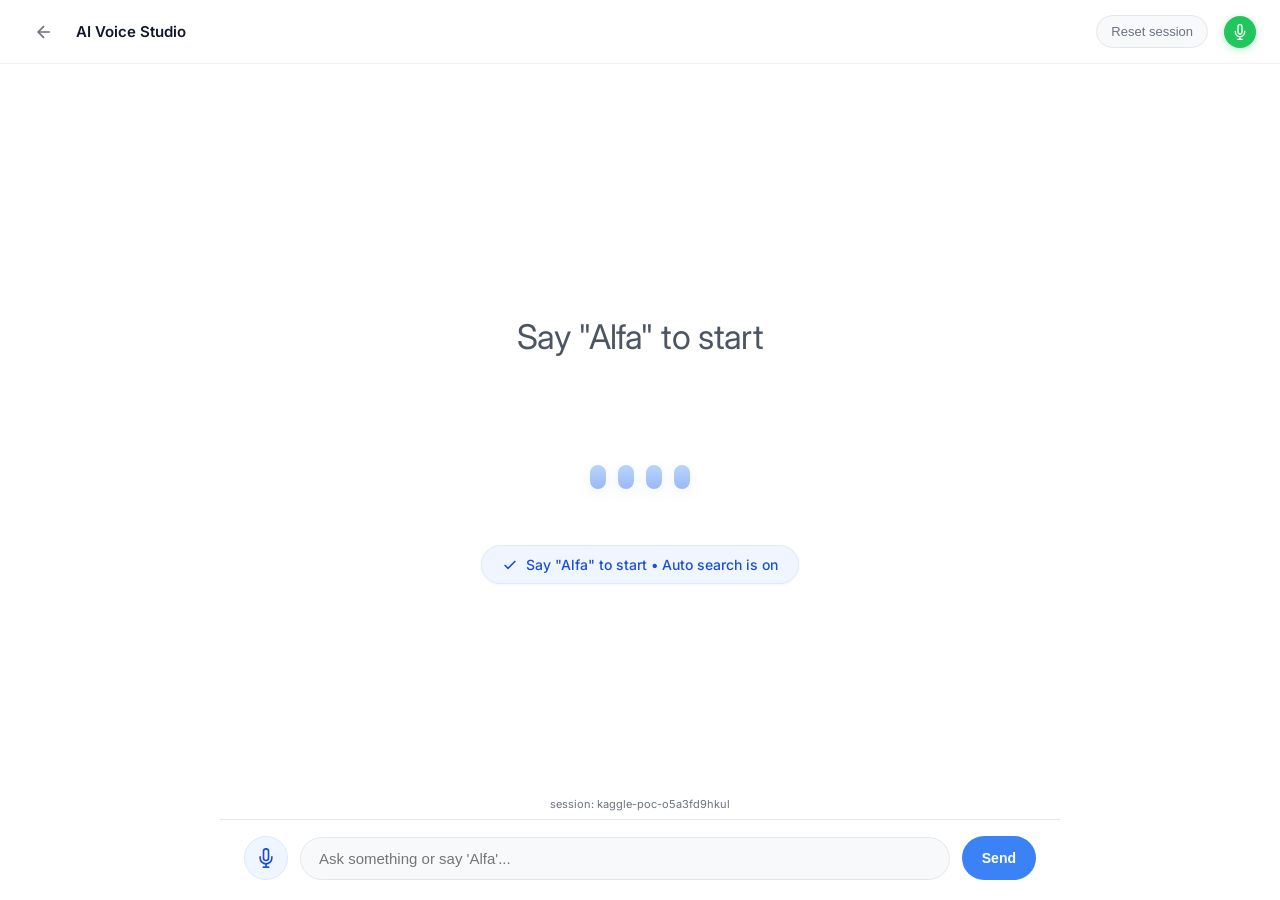
==== commit 7b46a477: "fix: chart rendering issue fixed" ====
--- a/static/index.html
+++ b/static/index.html
@@ -1214,7 +1214,7 @@
         wrap.appendChild(meta);
 
         chatContainer.appendChild(wrap);
-        drawChart(canvas, event);
+        requestAnimationFrame(() => drawChart(canvas, event));
         pngBtn.addEventListener("click", () =>
           downloadCanvasPng(canvas, event.title || "chart")
         );
@@ -1268,7 +1268,7 @@
             canvas.height = 220;
             card.appendChild(canvas);
             chartsGrid.appendChild(card);
-            drawChart(canvas, chartSpec);
+            requestAnimationFrame(() => drawChart(canvas, chartSpec));
           });
           wrap.appendChild(chartsGrid);
         }
@@ -1397,38 +1397,75 @@
         );
       }
 
+      function normalizeChartEvent(event) {
+        const normalized = { ...(event || {}) };
+        const datasets = Array.isArray(normalized.datasets)
+          ? normalized.datasets.filter(Boolean)
+          : [];
+        const labels = Array.isArray(normalized.labels)
+          ? normalized.labels
+          : [];
+
+        if (!datasets.length && Array.isArray(normalized.data)) {
+          normalized.datasets = [
+            { label: normalized.series_label || "value", data: normalized.data }
+          ];
+        }
+        if (
+          !labels.length &&
+          normalized.datasets.length &&
+          Array.isArray(normalized.datasets[0].data)
+        ) {
+          normalized.labels = normalized.datasets[0].data.map((_, index) =>
+            String(index + 1)
+          );
+        }
+        return normalized;
+      }
+
       function drawChart(canvas, event) {
         const ctx = canvas.getContext("2d");
+        if (!ctx) return;
+
+        const normalizedEvent = normalizeChartEvent(event);
         const width = canvas.width;
         const height = canvas.height;
-        const chartType = event.chart_type || "bar";
+        const chartType = normalizedEvent.chart_type || "bar";
 
         ctx.clearRect(0, 0, width, height);
         ctx.fillStyle = "#ffffff";
         ctx.fillRect(0, 0, width, height);
+        ctx.strokeStyle = "#e5e7eb";
+        ctx.strokeRect(1, 1, width - 2, height - 2);
         ctx.font = "12px Inter, sans-serif";
 
         if (chartType === "pie" || chartType === "donut") {
-          drawPieDonutChart(ctx, event, width, height, chartType === "donut");
+          drawPieDonutChart(
+            ctx,
+            normalizedEvent,
+            width,
+            height,
+            chartType === "donut"
+          );
           return;
         }
 
         if (chartType === "scatter") {
-          drawScatterChart(ctx, event, width, height);
+          drawScatterChart(ctx, normalizedEvent, width, height);
           return;
         }
 
         if (chartType === "horizontal_bar") {
-          drawHorizontalBarChart(ctx, event, width, height);
+          drawHorizontalBarChart(ctx, normalizedEvent, width, height);
           return;
         }
 
         if (chartType === "line") {
-          drawLineChart(ctx, event, width, height);
+          drawLineChart(ctx, normalizedEvent, width, height);
           return;
         }
 
-        drawBarChart(ctx, event, width, height);
+        drawBarChart(ctx, normalizedEvent, width, height);
       }
 
       function drawAxes(ctx, width, height, pad, min, max) {
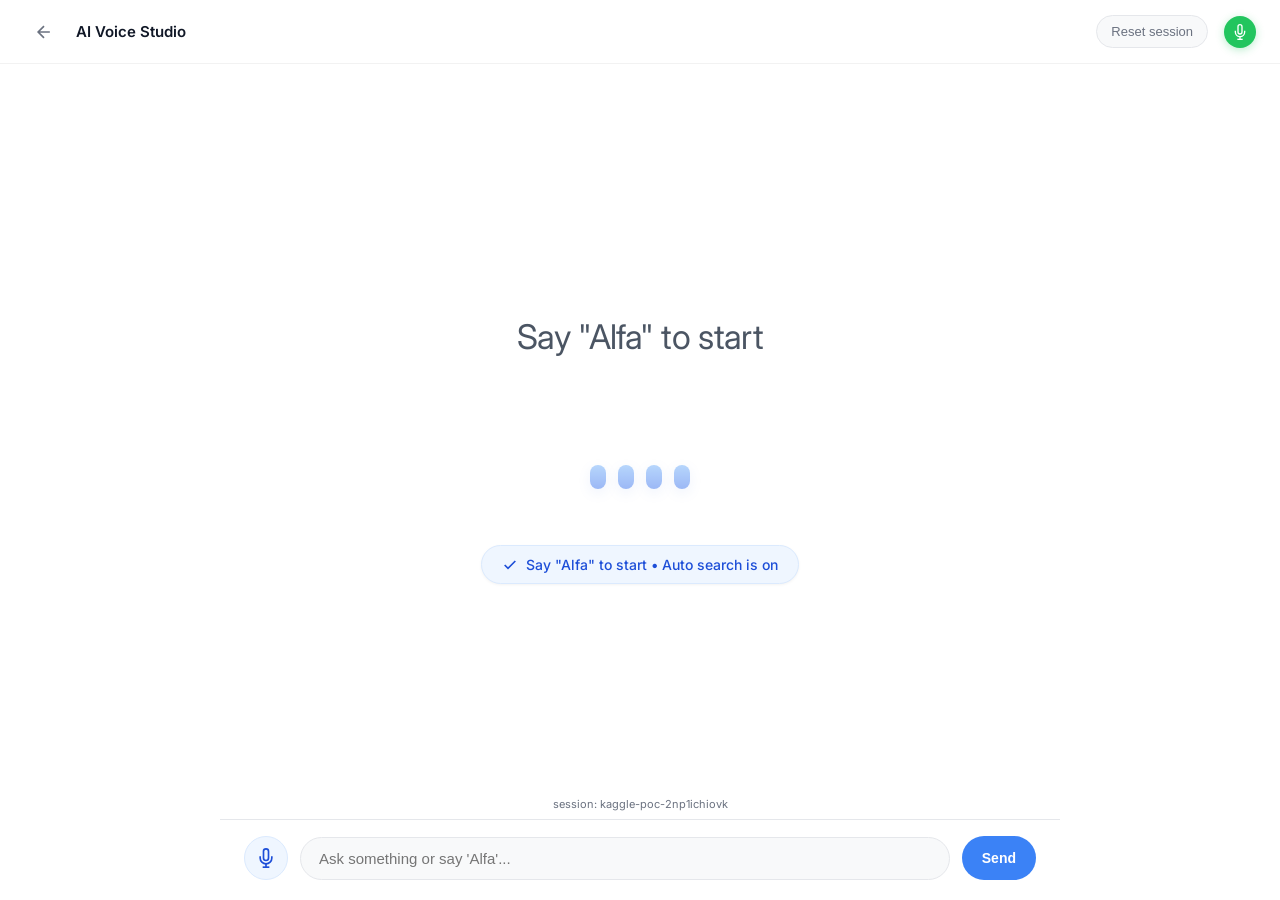
==== commit ed980a66: "feat: enhance chart rendering with data validation and error handling" ====
--- a/static/index.html
+++ b/static/index.html
@@ -1423,6 +1423,23 @@
         return normalized;
       }
 
+      function hasRenderableChartData(event) {
+        const datasets = Array.isArray(event?.datasets) ? event.datasets : [];
+        if (!datasets.length) return false;
+
+        return datasets.some((dataset) => {
+          const data = Array.isArray(dataset?.data) ? dataset.data : [];
+          return data.some((value) => {
+            if (typeof value === "number") return Number.isFinite(value);
+            if (typeof value === "string") {
+              const parsed = Number(value);
+              return Number.isFinite(parsed);
+            }
+            return false;
+          });
+        });
+      }
+
       function drawChart(canvas, event) {
         const ctx = canvas.getContext("2d");
         if (!ctx) return;
@@ -1438,6 +1455,19 @@
         ctx.strokeStyle = "#e5e7eb";
         ctx.strokeRect(1, 1, width - 2, height - 2);
         ctx.font = "12px Inter, sans-serif";
+
+        if (!hasRenderableChartData(normalizedEvent)) {
+          ctx.fillStyle = "#6b7280";
+          ctx.font = "13px Inter, sans-serif";
+          ctx.fillText("Chart data unavailable", 18, 32);
+          ctx.font = "12px Inter, sans-serif";
+          ctx.fillText(
+            "The model returned a non-numeric chart payload.",
+            18,
+            54
+          );
+          return;
+        }
 
         if (chartType === "pie" || chartType === "donut") {
           drawPieDonutChart(
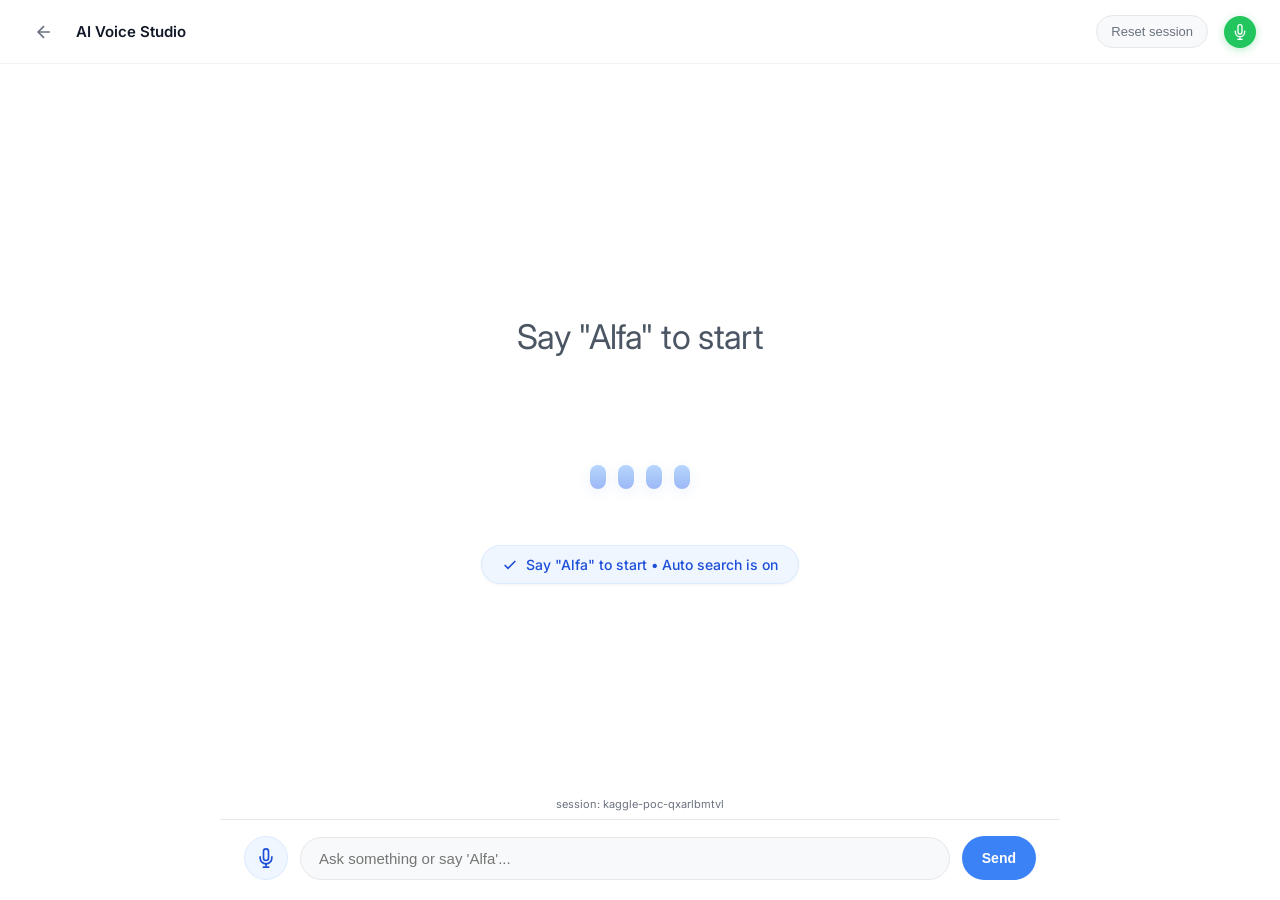
==== commit 95122f5b: "Merge pull request #1 from HuzaifaInshal/feat/multi-chart-visualization-1 feat: Integrate Executive " ====
--- a/static/index.html
+++ b/static/index.html
@@ -1,2140 +1,2035 @@
-<!doctype html>
+<!DOCTYPE html>
 <html lang="en">
-  <head>
-    <meta charset="UTF-8" />
-    <meta name="viewport" content="width=device-width, initial-scale=1.0" />
-    <title>AI Voice Studio — ReAct Agent</title>
-    <link rel="preconnect" href="https://fonts.googleapis.com" />
-    <link rel="preconnect" href="https://fonts.gstatic.com" crossorigin />
-    <link
-      href="https://fonts.googleapis.com/css2?family=Inter:wght@300;400;500;600;700&display=swap"
-      rel="stylesheet"
-    />
-    <style>
-      :root {
-        --bg-color: #ffffff;
-        --surface-color: #f8f9fa;
-        --card-bg: #f1f5f9;
-        --border-color: #e5e7eb;
-        --text-main: #111827;
-        --text-muted: #6b7280;
-        --accent-blue: #3b82f6;
-        --accent-blue-dark: #1d4ed8;
-        --user-msg-bg: #eff6ff;
-        --user-msg-color: #1e3a8a;
-        --bot-msg-bg: #ffffff;
-        --bot-msg-border: #e5e7eb;
-        --trace-bg: #f0fdf4;
-        --trace-border: #bbf7d0;
-        --trace-text: #166534;
-        --status-chip-bg: #e0e7ff;
-        --status-chip-text: #3730a3;
-      }
-
-      * {
-        box-sizing: border-box;
-        margin: 0;
-        padding: 0;
-      }
-
-      body {
-        font-family:
-          "Inter",
-          -apple-system,
-          BlinkMacSystemFont,
-          "Segoe UI",
-          Roboto,
-          sans-serif;
-        background-color: var(--bg-color);
-        color: var(--text-main);
-        height: 100vh;
-        display: flex;
-        flex-direction: column;
-        overflow: hidden;
-        -webkit-font-smoothing: antialiased;
-      }
-
-      /* Top Bar Header */
-      header {
-        height: 64px;
-        padding: 0 24px;
-        display: flex;
-        align-items: center;
-        justify-content: space-between;
-        border-bottom: 1px solid rgba(0, 0, 0, 0.05);
-        background: #ffffff;
-        z-index: 20;
-      }
-
-      .header-left {
-        display: flex;
-        align-items: center;
-        gap: 12px;
-      }
-
-      .icon-btn {
-        background: transparent;
-        border: none;
-        width: 40px;
-        height: 40px;
-        border-radius: 50%;
-        display: flex;
-        align-items: center;
-        justify-content: center;
-        cursor: pointer;
-        color: var(--text-muted);
-        transition:
-          background-color 0.2s,
-          color 0.2s;
-      }
-
-      .icon-btn:hover {
-        background-color: var(--surface-color);
-        color: var(--text-main);
-      }
-
-      .header-title {
-        font-size: 15px;
-        font-weight: 600;
-        color: var(--text-main);
-      }
-
-      .header-right {
-        display: flex;
-        align-items: center;
-        gap: 16px;
-      }
-
-      .reset-btn {
-        background: var(--surface-color);
-        border: 1px solid var(--border-color);
-        color: var(--text-muted);
-        padding: 8px 14px;
-        border-radius: 20px;
-        cursor: pointer;
-        font-size: 13px;
-        font-weight: 500;
-        transition: all 0.2s ease;
-      }
-
-      .reset-btn:hover {
-        color: var(--text-main);
-        border-color: var(--text-muted);
-        background: #ffffff;
-      }
-
-      /* Mic Indicator Badge on top right */
-      .mic-badge {
-        width: 32px;
+
+<head>
+  <meta charset="UTF-8">
+  <meta name="viewport" content="width=device-width, initial-scale=1.0">
+  <title>AI Voice Studio — ReAct Agent</title>
+  <link rel="preconnect" href="https://fonts.googleapis.com">
+  <link rel="preconnect" href="https://fonts.gstatic.com" crossorigin>
+  <link href="https://fonts.googleapis.com/css2?family=Inter:wght@300;400;500;600;700&display=swap" rel="stylesheet">
+  <style>
+    :root {
+      --bg-color: #ffffff;
+      --surface-color: #f8f9fa;
+      --card-bg: #f1f5f9;
+      --border-color: #e5e7eb;
+      --text-main: #111827;
+      --text-muted: #6b7280;
+      --accent-blue: #3b82f6;
+      --accent-blue-dark: #1d4ed8;
+      --user-msg-bg: #eff6ff;
+      --user-msg-color: #1e3a8a;
+      --bot-msg-bg: #ffffff;
+      --bot-msg-border: #e5e7eb;
+      --trace-bg: #f0fdf4;
+      --trace-border: #bbf7d0;
+      --trace-text: #166534;
+      --status-chip-bg: #e0e7ff;
+      --status-chip-text: #3730a3;
+    }
+
+    * {
+      box-sizing: border-box;
+      margin: 0;
+      padding: 0;
+    }
+
+    body {
+      font-family: 'Inter', -apple-system, BlinkMacSystemFont, "Segoe UI", Roboto, sans-serif;
+      background-color: var(--bg-color);
+      color: var(--text-main);
+      height: 100vh;
+      display: flex;
+      flex-direction: column;
+      overflow: hidden;
+      -webkit-font-smoothing: antialiased;
+    }
+
+    /* Top Bar Header */
+    header {
+      height: 64px;
+      padding: 0 24px;
+      display: flex;
+      align-items: center;
+      justify-content: space-between;
+      border-bottom: 1px solid rgba(0, 0, 0, 0.05);
+      background: #ffffff;
+      z-index: 20;
+    }
+
+    .header-left {
+      display: flex;
+      align-items: center;
+      gap: 12px;
+    }
+
+    .icon-btn {
+      background: transparent;
+      border: none;
+      width: 40px;
+      height: 40px;
+      border-radius: 50%;
+      display: flex;
+      align-items: center;
+      justify-content: center;
+      cursor: pointer;
+      color: var(--text-muted);
+      transition: background-color 0.2s, color 0.2s;
+    }
+
+    .icon-btn:hover {
+      background-color: var(--surface-color);
+      color: var(--text-main);
+    }
+
+    .header-title {
+      font-size: 15px;
+      font-weight: 600;
+      color: var(--text-main);
+    }
+
+    .header-right {
+      display: flex;
+      align-items: center;
+      gap: 16px;
+    }
+
+    .reset-btn {
+      background: var(--surface-color);
+      border: 1px solid var(--border-color);
+      color: var(--text-muted);
+      padding: 8px 14px;
+      border-radius: 20px;
+      cursor: pointer;
+      font-size: 13px;
+      font-weight: 500;
+      transition: all 0.2s ease;
+    }
+
+    .reset-btn:hover {
+      color: var(--text-main);
+      border-color: var(--text-muted);
+      background: #ffffff;
+    }
+
+    /* Mic Indicator Badge on top right */
+    .mic-badge {
+      width: 32px;
+      height: 32px;
+      border-radius: 50%;
+      background: #22c55e;
+      display: flex;
+      align-items: center;
+      justify-content: center;
+      color: white;
+      box-shadow: 0 2px 8px rgba(34, 197, 94, 0.3);
+      transition: transform 0.2s ease, background-color 0.2s;
+    }
+
+    .mic-badge.listening {
+      animation: pulse-mic 1.5s infinite ease-in-out;
+    }
+
+    .mic-badge.off {
+      background: #9ca3af;
+      box-shadow: none;
+    }
+
+    @keyframes pulse-mic {
+      0% {
+        box-shadow: 0 0 0 0 rgba(34, 197, 94, 0.6);
+      }
+
+      70% {
+        box-shadow: 0 0 0 10px rgba(34, 197, 94, 0);
+      }
+
+      100% {
+        box-shadow: 0 0 0 0 rgba(34, 197, 94, 0);
+      }
+    }
+
+    /* Main Container Layout */
+    main {
+      flex: 1;
+      display: flex;
+      flex-direction: column;
+      position: relative;
+      overflow: hidden;
+    }
+
+    /* HERO / INITIAL SCREEN VIEW */
+    #heroContainer {
+      position: absolute;
+      inset: 0;
+      display: flex;
+      flex-direction: column;
+      align-items: center;
+      justify-content: center;
+      padding: 32px 24px;
+      z-index: 10;
+      transition: all 0.6s cubic-bezier(0.16, 1, 0.3, 1);
+      background: #ffffff;
+    }
+
+    /* Top text renderer on hero screen */
+    .hero-text-wrapper {
+      max-width: 680px;
+      width: 100%;
+      text-align: center;
+      margin-bottom: 48px;
+      min-height: 120px;
+      display: flex;
+      align-items: center;
+      justify-content: center;
+    }
+
+    .hero-text {
+      font-size: 34px;
+      font-weight: 500;
+      color: var(--text-main);
+      line-height: 1.35;
+      letter-spacing: -0.02em;
+      transition: opacity 0.3s ease;
+      word-break: break-word;
+    }
+
+    .hero-text.placeholder {
+      color: #4b5563;
+      font-weight: 400;
+    }
+
+    /* Animated 4 vertical pill bars */
+    .waveform-container {
+      display: flex;
+      align-items: center;
+      justify-content: center;
+      gap: 12px;
+      height: 64px;
+      margin-bottom: 36px;
+      cursor: pointer;
+    }
+
+    .wave-pill {
+      width: 16px;
+      height: 24px;
+      border-radius: 20px;
+      background: linear-gradient(180deg, #60a5fa 0%, #2563eb 100%);
+      box-shadow: 0 4px 12px rgba(37, 99, 235, 0.15);
+      transition: all 0.3s ease;
+      opacity: 0.45;
+    }
+
+    /* Only animate when .active class is present (i.e. actually listening to query) */
+    .waveform-container.active .wave-pill {
+      height: 48px;
+      opacity: 1;
+      box-shadow: 0 4px 12px rgba(37, 99, 235, 0.3);
+      animation: waveBounce 1.2s infinite ease-in-out alternate;
+    }
+
+    .waveform-container.active .wave-pill:nth-child(1) {
+      animation-delay: 0.0s;
+    }
+
+    .waveform-container.active .wave-pill:nth-child(2) {
+      animation-delay: 0.2s;
+    }
+
+    .waveform-container.active .wave-pill:nth-child(3) {
+      animation-delay: 0.4s;
+    }
+
+    .waveform-container.active .wave-pill:nth-child(4) {
+      animation-delay: 0.1s;
+    }
+
+    @keyframes waveBounce {
+      0% {
+        height: 24px;
+        transform: scaleY(0.6);
+        opacity: 0.7;
+      }
+
+      50% {
+        height: 60px;
+        transform: scaleY(1.2);
+        opacity: 1;
+      }
+
+      100% {
         height: 32px;
-        border-radius: 50%;
-        background: #22c55e;
-        display: flex;
-        align-items: center;
-        justify-content: center;
-        color: white;
-        box-shadow: 0 2px 8px rgba(34, 197, 94, 0.3);
-        transition:
-          transform 0.2s ease,
-          background-color 0.2s;
-      }
-
-      .mic-badge.listening {
-        animation: pulse-mic 1.5s infinite ease-in-out;
-      }
-
-      .mic-badge.off {
-        background: #9ca3af;
-        box-shadow: none;
-      }
-
-      @keyframes pulse-mic {
-        0% {
-          box-shadow: 0 0 0 0 rgba(34, 197, 94, 0.6);
-        }
-
-        70% {
-          box-shadow: 0 0 0 10px rgba(34, 197, 94, 0);
-        }
-
-        100% {
-          box-shadow: 0 0 0 0 rgba(34, 197, 94, 0);
-        }
-      }
-
-      /* Main Container Layout */
-      main {
-        flex: 1;
-        display: flex;
-        flex-direction: column;
-        position: relative;
-        overflow: hidden;
-      }
-
-      /* HERO / INITIAL SCREEN VIEW */
-      #heroContainer {
-        position: absolute;
-        inset: 0;
-        display: flex;
-        flex-direction: column;
-        align-items: center;
-        justify-content: center;
-        padding: 32px 24px;
-        z-index: 10;
-        transition: all 0.6s cubic-bezier(0.16, 1, 0.3, 1);
-        background: #ffffff;
-      }
-
-      /* Top text renderer on hero screen */
-      .hero-text-wrapper {
-        max-width: 680px;
-        width: 100%;
-        text-align: center;
-        margin-bottom: 48px;
-        min-height: 120px;
-        display: flex;
-        align-items: center;
-        justify-content: center;
-      }
-
-      .hero-text {
-        font-size: 34px;
-        font-weight: 500;
-        color: var(--text-main);
-        line-height: 1.35;
-        letter-spacing: -0.02em;
-        transition: opacity 0.3s ease;
-        word-break: break-word;
-      }
-
-      .hero-text.placeholder {
-        color: #4b5563;
-        font-weight: 400;
-      }
-
-      /* Animated 4 vertical pill bars */
-      .waveform-container {
-        display: flex;
-        align-items: center;
-        justify-content: center;
-        gap: 12px;
-        height: 64px;
-        margin-bottom: 36px;
-        cursor: pointer;
-      }
-
-      .wave-pill {
-        width: 16px;
-        height: 24px;
-        border-radius: 20px;
-        background: linear-gradient(180deg, #60a5fa 0%, #2563eb 100%);
-        box-shadow: 0 4px 12px rgba(37, 99, 235, 0.15);
-        transition: all 0.3s ease;
-        opacity: 0.45;
-      }
-
-      /* Only animate when .active class is present (i.e. actually listening to query) */
-      .waveform-container.active .wave-pill {
-        height: 48px;
+        transform: scaleY(0.8);
+        opacity: 0.8;
+      }
+    }
+
+    /* Status Pill Tag */
+    .status-pill {
+      display: inline-flex;
+      align-items: center;
+      gap: 8px;
+      padding: 10px 20px;
+      border-radius: 9999px;
+      background-color: #eff6ff;
+      color: #1d4ed8;
+      font-size: 14px;
+      font-weight: 500;
+      box-shadow: 0 1px 3px rgba(0, 0, 0, 0.05);
+      border: 1px solid #dbeafe;
+    }
+
+    .status-pill .check-icon {
+      width: 16px;
+      height: 16px;
+      stroke-width: 2.5;
+      flex-shrink: 0;
+    }
+
+    /* CHAT THREAD VIEW (Mode Chat) */
+    #chatContainer {
+      flex: 1;
+      overflow-y: auto;
+      padding: 24px;
+      display: flex;
+      flex-direction: column;
+      gap: 16px;
+      max-width: 800px;
+      width: 100%;
+      margin: 0 auto;
+      opacity: 0;
+      pointer-events: none;
+      transform: translateY(20px);
+      transition: opacity 0.5s ease, transform 0.5s ease;
+    }
+
+    /* MODE SWITCHING STYLES */
+    body.mode-chat #heroContainer {
+      opacity: 0;
+      pointer-events: none;
+      transform: translateY(-40px);
+    }
+
+    body.mode-chat #chatContainer {
+      opacity: 1;
+      pointer-events: auto;
+      transform: translateY(0);
+    }
+
+    /* Chat Messages */
+    .msg {
+      padding: 14px 18px;
+      border-radius: 16px;
+      max-width: 82%;
+      line-height: 1.6;
+      font-size: 15px;
+      white-space: pre-wrap;
+      word-break: break-word;
+      animation: msgPop 0.3s cubic-bezier(0.16, 1, 0.3, 1);
+    }
+
+    @keyframes msgPop {
+      from {
+        opacity: 0;
+        transform: translateY(10px);
+      }
+
+      to {
         opacity: 1;
-        box-shadow: 0 4px 12px rgba(37, 99, 235, 0.3);
-        animation: waveBounce 1.2s infinite ease-in-out alternate;
-      }
-
-      .waveform-container.active .wave-pill:nth-child(1) {
-        animation-delay: 0s;
-      }
-
-      .waveform-container.active .wave-pill:nth-child(2) {
-        animation-delay: 0.2s;
-      }
-
-      .waveform-container.active .wave-pill:nth-child(3) {
-        animation-delay: 0.4s;
-      }
-
-      .waveform-container.active .wave-pill:nth-child(4) {
-        animation-delay: 0.1s;
-      }
-
-      @keyframes waveBounce {
-        0% {
-          height: 24px;
-          transform: scaleY(0.6);
-          opacity: 0.7;
-        }
-
-        50% {
-          height: 60px;
-          transform: scaleY(1.2);
-          opacity: 1;
-        }
-
-        100% {
-          height: 32px;
-          transform: scaleY(0.8);
-          opacity: 0.8;
-        }
-      }
-
-      /* Status Pill Tag */
-      .status-pill {
-        display: inline-flex;
-        align-items: center;
-        gap: 8px;
-        padding: 10px 20px;
-        border-radius: 9999px;
-        background-color: #eff6ff;
-        color: #1d4ed8;
-        font-size: 14px;
-        font-weight: 500;
-        box-shadow: 0 1px 3px rgba(0, 0, 0, 0.05);
-        border: 1px solid #dbeafe;
-      }
-
-      .status-pill .check-icon {
-        width: 16px;
-        height: 16px;
-        stroke-width: 2.5;
-        flex-shrink: 0;
-      }
-
-      /* CHAT THREAD VIEW (Mode Chat) */
-      #chatContainer {
-        flex: 1;
-        overflow-y: auto;
-        padding: 24px;
-        display: flex;
-        flex-direction: column;
-        gap: 16px;
-        max-width: 800px;
-        width: 100%;
-        margin: 0 auto;
-        opacity: 0;
-        pointer-events: none;
-        transform: translateY(20px);
-        transition:
-          opacity 0.5s ease,
-          transform 0.5s ease;
-      }
-
-      /* MODE SWITCHING STYLES */
-      body.mode-chat #heroContainer {
-        opacity: 0;
-        pointer-events: none;
-        transform: translateY(-40px);
-      }
-
-      body.mode-chat #chatContainer {
+        transform: translateY(0);
+      }
+    }
+
+    .msg.user {
+      align-self: flex-end;
+      background: var(--user-msg-bg);
+      color: var(--user-msg-color);
+      border-bottom-right-radius: 4px;
+      font-weight: 500;
+    }
+
+    .msg.bot {
+      align-self: flex-start;
+      background: var(--bot-msg-bg);
+      color: var(--text-main);
+      border: 1px solid var(--bot-msg-border);
+      border-bottom-left-radius: 4px;
+      box-shadow: 0 1px 3px rgba(0, 0, 0, 0.04);
+    }
+
+    .msg.bot.markdown {
+      white-space: normal;
+    }
+
+    .msg.bot.markdown p {
+      margin: 0 0 10px;
+    }
+
+    .msg.bot.markdown p:last-child {
+      margin-bottom: 0;
+    }
+
+    .msg.bot.markdown strong {
+      font-weight: 700;
+    }
+
+    .msg.bot.markdown code {
+      background: var(--surface-color);
+      border: 1px solid var(--border-color);
+      border-radius: 6px;
+      padding: 1px 5px;
+      font-family: ui-monospace, SFMono-Regular, Menlo, Monaco, Consolas, monospace;
+      font-size: 0.92em;
+    }
+
+    .md-table-wrap {
+      max-width: 100%;
+      overflow-x: auto;
+      margin: 10px 0;
+      border: 1px solid var(--border-color);
+      border-radius: 10px;
+    }
+
+    .md-table {
+      width: 100%;
+      border-collapse: collapse;
+      min-width: 420px;
+      font-size: 13px;
+      background: #ffffff;
+    }
+
+    .md-table th,
+    .md-table td {
+      padding: 9px 10px;
+      border-bottom: 1px solid var(--border-color);
+      text-align: left;
+      vertical-align: top;
+      white-space: normal;
+    }
+
+    .md-table th {
+      background: var(--surface-color);
+      font-weight: 700;
+      color: var(--text-main);
+    }
+
+    .md-table tr:last-child td {
+      border-bottom: none;
+    }
+
+    .artifact {
+      align-self: flex-start;
+      max-width: 96%;
+      width: min(720px, 96%);
+      background: #ffffff;
+      border: 1px solid var(--bot-msg-border);
+      border-radius: 14px;
+      padding: 14px;
+      box-shadow: 0 1px 3px rgba(0, 0, 0, 0.04);
+      animation: msgPop 0.3s ease forwards;
+    }
+
+    .artifact-title {
+      font-size: 13px;
+      font-weight: 700;
+      color: var(--text-main);
+    }
+
+    .artifact-head {
+      display: flex;
+      align-items: center;
+      justify-content: space-between;
+      gap: 12px;
+      margin-bottom: 10px;
+    }
+
+    .artifact-actions {
+      display: flex;
+      align-items: center;
+      gap: 8px;
+      flex-shrink: 0;
+    }
+
+    .artifact-action-btn {
+      border: 1px solid var(--border-color);
+      background: var(--surface-color);
+      color: var(--text-muted);
+      font-size: 11px;
+      font-weight: 600;
+      border-radius: 999px;
+      padding: 6px 9px;
+      cursor: pointer;
+      transition: color 0.2s, border-color 0.2s, background-color 0.2s;
+    }
+
+    .artifact-action-btn:hover {
+      color: var(--text-main);
+      border-color: #cbd5e1;
+      background: #ffffff;
+    }
+
+    .artifact-meta {
+      font-size: 11px;
+      color: var(--text-muted);
+      margin-top: 8px;
+    }
+
+    .artifact-table-wrap {
+      max-width: 100%;
+      overflow-x: auto;
+      border: 1px solid var(--border-color);
+      border-radius: 10px;
+    }
+
+    .artifact table {
+      width: 100%;
+      min-width: 520px;
+      border-collapse: collapse;
+      font-size: 12px;
+    }
+
+    .artifact th,
+    .artifact td {
+      padding: 8px 9px;
+      border-bottom: 1px solid var(--border-color);
+      text-align: left;
+      vertical-align: top;
+    }
+
+    .artifact th {
+      background: var(--surface-color);
+      font-weight: 700;
+    }
+
+    .artifact tr:last-child td {
+      border-bottom: none;
+    }
+
+    .chart-canvas {
+      width: 100%;
+      height: 280px;
+      display: block;
+    }
+
+    .diagram {
+      display: flex;
+      flex-wrap: wrap;
+      gap: 12px;
+      align-items: stretch;
+    }
+
+    .diagram-node {
+      flex: 1 1 210px;
+      border: 1px solid var(--border-color);
+      border-radius: 10px;
+      overflow: hidden;
+      background: #ffffff;
+    }
+
+    .diagram-node-title {
+      padding: 9px 10px;
+      background: var(--surface-color);
+      font-size: 13px;
+      font-weight: 700;
+      border-bottom: 1px solid var(--border-color);
+    }
+
+    .diagram-field {
+      padding: 7px 10px;
+      font-size: 12px;
+      color: var(--text-muted);
+      border-bottom: 1px solid #f1f5f9;
+      font-family: ui-monospace, SFMono-Regular, Menlo, Monaco, Consolas, monospace;
+    }
+
+    .diagram-field:last-child {
+      border-bottom: none;
+    }
+
+    .diagram-edges {
+      margin-top: 12px;
+      display: flex;
+      flex-direction: column;
+      gap: 6px;
+    }
+
+    .diagram-edge {
+      font-size: 12px;
+      color: var(--text-muted);
+      background: var(--surface-color);
+      border: 1px solid var(--border-color);
+      border-radius: 999px;
+      padding: 7px 10px;
+      width: fit-content;
+      max-width: 100%;
+    }
+
+
+    /* Streamed Token Animation */
+    .token {
+      display: inline;
+      opacity: 0;
+      transform: translateY(2px);
+      animation: tokenFade 0.25s ease forwards;
+    }
+
+    @keyframes tokenFade {
+      to {
         opacity: 1;
-        pointer-events: auto;
         transform: translateY(0);
       }
-
-      /* Chat Messages */
-      .msg {
-        padding: 14px 18px;
-        border-radius: 16px;
-        max-width: 82%;
-        line-height: 1.6;
-        font-size: 15px;
-        white-space: pre-wrap;
-        word-break: break-word;
-        animation: msgPop 0.3s cubic-bezier(0.16, 1, 0.3, 1);
-      }
-
-      @keyframes msgPop {
-        from {
-          opacity: 0;
-          transform: translateY(10px);
-        }
-
-        to {
-          opacity: 1;
-          transform: translateY(0);
-        }
-      }
-
-      .msg.user {
-        align-self: flex-end;
-        background: var(--user-msg-bg);
-        color: var(--user-msg-color);
-        border-bottom-right-radius: 4px;
-        font-weight: 500;
-      }
-
-      .msg.bot {
-        align-self: flex-start;
-        background: var(--bot-msg-bg);
-        color: var(--text-main);
-        border: 1px solid var(--bot-msg-border);
-        border-bottom-left-radius: 4px;
-        box-shadow: 0 1px 3px rgba(0, 0, 0, 0.04);
-      }
-
-      .msg.bot.markdown {
-        white-space: normal;
-      }
-
-      .msg.bot.markdown p {
-        margin: 0 0 10px;
-      }
-
-      .msg.bot.markdown p:last-child {
-        margin-bottom: 0;
-      }
-
-      .msg.bot.markdown strong {
-        font-weight: 700;
-      }
-
-      .msg.bot.markdown code {
-        background: var(--surface-color);
-        border: 1px solid var(--border-color);
-        border-radius: 6px;
-        padding: 1px 5px;
-        font-family:
-          ui-monospace, SFMono-Regular, Menlo, Monaco, Consolas, monospace;
-        font-size: 0.92em;
-      }
-
-      .md-table-wrap {
-        max-width: 100%;
-        overflow-x: auto;
-        margin: 10px 0;
-        border: 1px solid var(--border-color);
-        border-radius: 10px;
-      }
-
-      .md-table {
-        width: 100%;
-        border-collapse: collapse;
-        min-width: 420px;
-        font-size: 13px;
-        background: #ffffff;
-      }
-
-      .md-table th,
-      .md-table td {
-        padding: 9px 10px;
-        border-bottom: 1px solid var(--border-color);
-        text-align: left;
-        vertical-align: top;
-        white-space: normal;
-      }
-
-      .md-table th {
-        background: var(--surface-color);
-        font-weight: 700;
-        color: var(--text-main);
-      }
-
-      .md-table tr:last-child td {
-        border-bottom: none;
-      }
-
-      .artifact {
-        align-self: flex-start;
-        max-width: 96%;
-        width: min(720px, 96%);
-        background: #ffffff;
-        border: 1px solid var(--bot-msg-border);
-        border-radius: 14px;
-        padding: 14px;
-        box-shadow: 0 1px 3px rgba(0, 0, 0, 0.04);
-        animation: msgPop 0.3s ease forwards;
-      }
-
-      .artifact-title {
-        font-size: 13px;
-        font-weight: 700;
-        color: var(--text-main);
-      }
-
-      .artifact-head {
-        display: flex;
-        align-items: center;
-        justify-content: space-between;
-        gap: 12px;
-        margin-bottom: 10px;
-      }
-
-      .artifact-actions {
-        display: flex;
-        align-items: center;
-        gap: 8px;
-        flex-shrink: 0;
-      }
-
-      .artifact-action-btn {
-        border: 1px solid var(--border-color);
-        background: var(--surface-color);
-        color: var(--text-muted);
-        font-size: 11px;
-        font-weight: 600;
-        border-radius: 999px;
-        padding: 6px 9px;
-        cursor: pointer;
-        transition:
-          color 0.2s,
-          border-color 0.2s,
-          background-color 0.2s;
-      }
-
-      .artifact-action-btn:hover {
-        color: var(--text-main);
-        border-color: #cbd5e1;
-        background: #ffffff;
-      }
-
-      .artifact-meta {
-        font-size: 11px;
-        color: var(--text-muted);
-        margin-top: 8px;
-      }
-
-      .dashboard-kpis {
-        display: grid;
-        grid-template-columns: repeat(auto-fit, minmax(140px, 1fr));
-        gap: 10px;
-        margin-bottom: 12px;
-      }
-
-      .dashboard-kpi {
-        border: 1px solid var(--border-color);
-        border-radius: 10px;
-        padding: 10px 12px;
-        background: linear-gradient(135deg, #f8fbff 0%, #f1f5f9 100%);
-      }
-
-      .dashboard-kpi-label {
-        font-size: 11px;
-        color: var(--text-muted);
-        text-transform: uppercase;
-        letter-spacing: 0.04em;
-        margin-bottom: 4px;
-      }
-
-      .dashboard-kpi-value {
-        font-size: 18px;
-        font-weight: 700;
-        color: var(--text-main);
-      }
-
-      .dashboard-charts {
-        display: grid;
-        grid-template-columns: repeat(auto-fit, minmax(260px, 1fr));
-        gap: 12px;
-        margin-top: 4px;
-      }
-
-      .dashboard-chart-card {
-        border: 1px solid var(--border-color);
-        border-radius: 12px;
-        padding: 10px;
-        background: #fcfdff;
-      }
-
-      .dashboard-chart-card .artifact-title {
-        margin-bottom: 8px;
-        font-size: 12px;
-      }
-
-      .dashboard-insights {
-        margin-top: 12px;
-        display: grid;
-        gap: 6px;
-      }
-
-      .dashboard-insight {
-        padding: 8px 10px;
-        border-radius: 8px;
-        background: #f8fafc;
-        border: 1px solid var(--border-color);
-        color: var(--text-main);
-        font-size: 12px;
-        line-height: 1.5;
-      }
-
-      .artifact-table-wrap {
-        max-width: 100%;
-        overflow-x: auto;
-        border: 1px solid var(--border-color);
-        border-radius: 10px;
-      }
-
-      .artifact table {
-        width: 100%;
-        min-width: 520px;
-        border-collapse: collapse;
-        font-size: 12px;
-      }
-
-      .artifact th,
-      .artifact td {
-        padding: 8px 9px;
-        border-bottom: 1px solid var(--border-color);
-        text-align: left;
-        vertical-align: top;
-      }
-
-      .artifact th {
-        background: var(--surface-color);
-        font-weight: 700;
-      }
-
-      .artifact tr:last-child td {
-        border-bottom: none;
-      }
-
-      .chart-canvas {
-        width: 100%;
-        height: 280px;
-        display: block;
-      }
-
-      .diagram {
-        display: flex;
-        flex-wrap: wrap;
-        gap: 12px;
-        align-items: stretch;
-      }
-
-      .diagram-node {
-        flex: 1 1 210px;
-        border: 1px solid var(--border-color);
-        border-radius: 10px;
-        overflow: hidden;
-        background: #ffffff;
-      }
-
-      .diagram-node-title {
-        padding: 9px 10px;
-        background: var(--surface-color);
-        font-size: 13px;
-        font-weight: 700;
-        border-bottom: 1px solid var(--border-color);
-      }
-
-      .diagram-field {
-        padding: 7px 10px;
-        font-size: 12px;
-        color: var(--text-muted);
-        border-bottom: 1px solid #f1f5f9;
-        font-family:
-          ui-monospace, SFMono-Regular, Menlo, Monaco, Consolas, monospace;
-      }
-
-      .diagram-field:last-child {
-        border-bottom: none;
-      }
-
-      .diagram-edges {
-        margin-top: 12px;
-        display: flex;
-        flex-direction: column;
-        gap: 6px;
-      }
-
-      .diagram-edge {
-        font-size: 12px;
-        color: var(--text-muted);
-        background: var(--surface-color);
-        border: 1px solid var(--border-color);
-        border-radius: 999px;
-        padding: 7px 10px;
-        width: fit-content;
-        max-width: 100%;
-      }
-
-      /* Streamed Token Animation */
-      .token {
-        display: inline;
-        opacity: 0;
-        transform: translateY(2px);
-        animation: tokenFade 0.25s ease forwards;
-      }
-
-      @keyframes tokenFade {
-        to {
-          opacity: 1;
-          transform: translateY(0);
-        }
-      }
-
-      /* Typing Dots */
-      .typing {
-        align-self: flex-start;
-        display: flex;
-        align-items: center;
-        gap: 6px;
-        padding: 14px 18px;
-        background: var(--bot-msg-bg);
-        border: 1px solid var(--bot-msg-border);
-        border-radius: 16px;
-        border-bottom-left-radius: 4px;
-      }
-
-      .typing span {
-        width: 7px;
-        height: 7px;
-        border-radius: 50%;
-        background: var(--text-muted);
-        animation: typingPulse 1.2s infinite ease-in-out;
-      }
-
-      .typing span:nth-child(2) {
-        animation-delay: 0.2s;
-      }
-
-      .typing span:nth-child(3) {
-        animation-delay: 0.4s;
-      }
-
-      @keyframes typingPulse {
-        0%,
-        80%,
-        100% {
-          opacity: 0.3;
-          transform: scale(0.8);
-        }
-
-        40% {
-          opacity: 1;
-          transform: scale(1.1);
-        }
-      }
-
-      /* Tool Call Trace Card */
-      .trace {
-        align-self: flex-start;
-        max-width: 90%;
-        background: var(--trace-bg);
-        border: 1px solid var(--trace-border);
-        border-radius: 12px;
-        padding: 10px 14px;
-        font-size: 13px;
-        color: var(--trace-text);
-        font-family:
-          ui-monospace, SFMono-Regular, Menlo, Monaco, Consolas, monospace;
-        animation: msgPop 0.3s ease forwards;
-      }
-
-      .trace summary {
-        cursor: pointer;
-        font-weight: 600;
-      }
-
-      .trace pre {
-        margin-top: 8px;
-        white-space: pre-wrap;
-        word-break: break-word;
-        font-size: 12px;
-        color: #14532d;
-      }
-
-      /* Bottom Voice & Input Bar */
-      #inputBar {
-        padding: 16px 24px 20px;
-        background: #ffffff;
-        border-top: 1px solid var(--border-color);
-        display: flex;
-        align-items: center;
-        gap: 12px;
-        max-width: 840px;
-        width: 100%;
-        margin: 0 auto;
-        z-index: 20;
-      }
-
-      .compact-mic-btn {
-        width: 44px;
-        height: 44px;
-        border-radius: 50%;
-        background: #eff6ff;
-        border: 1px solid #dbeafe;
-        color: var(--accent-blue-dark);
-        display: flex;
-        align-items: center;
-        justify-content: center;
-        cursor: pointer;
-        transition: all 0.2s ease;
-        flex-shrink: 0;
-      }
-
-      .compact-mic-btn.active {
-        background: #ef4444;
-        color: white;
-        border-color: #dc2626;
-        box-shadow: 0 0 12px rgba(239, 68, 68, 0.4);
-        animation: pulse-mic-red 1.2s infinite ease-in-out;
-      }
-
-      @keyframes pulse-mic-red {
-        0%,
-        100% {
-          transform: scale(1);
-        }
-
-        50% {
-          transform: scale(1.06);
-        }
-      }
-
-      #inputBar input {
-        flex: 1;
-        background: var(--surface-color);
-        border: 1px solid var(--border-color);
-        color: var(--text-main);
-        padding: 12px 18px;
-        border-radius: 24px;
-        font-size: 15px;
-        outline: none;
-        transition:
-          border-color 0.2s,
-          background-color 0.2s;
-      }
-
-      #inputBar input:focus {
-        border-color: var(--accent-blue);
-        background: #ffffff;
-      }
-
-      #sendBtn {
-        background: var(--accent-blue);
-        border: none;
-        color: white;
-        padding: 0 20px;
-        height: 44px;
-        border-radius: 22px;
-        font-size: 14px;
-        font-weight: 600;
-        cursor: pointer;
-        transition: background-color 0.2s;
-        flex-shrink: 0;
-      }
-
-      #sendBtn:hover {
-        background-color: var(--accent-blue-dark);
-      }
-
-      #sendBtn:disabled {
-        opacity: 0.5;
-        cursor: not-allowed;
-      }
-
-      /* Sub-text hint */
-      .session-hint {
-        text-align: center;
-        font-size: 11px;
-        color: var(--text-muted);
-        padding-bottom: 8px;
-      }
-    </style>
-  </head>
-
-  <body class="mode-hero">
-    <header>
-      <div class="header-left">
-        <button class="icon-btn" id="backBtn" title="Back to Voice View">
-          <svg
-            width="20"
-            height="20"
-            viewBox="0 0 24 24"
-            fill="none"
-            stroke="currentColor"
-            stroke-width="2"
-          >
-            <path d="M19 12H5M12 19l-7-7 7-7" />
-          </svg>
-        </button>
-        <span class="header-title">AI Voice Studio</span>
-      </div>
-      <div class="header-right">
-        <button class="reset-btn" id="resetBtn">Reset session</button>
-        <div
-          class="mic-badge listening"
-          id="headerMicBadge"
-          title="Voice Listener Ready"
-        >
-          <svg
-            width="16"
-            height="16"
-            viewBox="0 0 24 24"
-            fill="none"
-            stroke="currentColor"
-            stroke-width="2"
-          >
-            <path d="M12 1a3 3 0 0 0-3 3v8a3 3 0 0 0 6 0V4a3 3 0 0 0-3-3z" />
-            <path d="M19 10v2a7 7 0 0 1-14 0v-2" />
-            <line x1="12" y1="19" x2="12" y2="23" />
-            <line x1="8" y1="23" x2="16" y2="23" />
-          </svg>
-        </div>
-      </div>
-    </header>
-
-    <main>
-      <!-- HERO INITIAL VOICE SCREEN -->
-      <div id="heroContainer">
-        <div class="hero-text-wrapper">
-          <h1 class="hero-text placeholder" id="heroText">
-            Say "Alfa" to start
-          </h1>
-        </div>
-
-        <!-- 4 Blue Vertical Waveform Pills -->
-        <div
-          class="waveform-container"
-          id="heroWaveform"
-          title="Click to toggle listening"
-        >
-          <div class="wave-pill"></div>
-          <div class="wave-pill"></div>
-          <div class="wave-pill"></div>
-          <div class="wave-pill"></div>
-        </div>
-
-        <!-- Status Tag -->
-        <div class="status-pill" id="statusPill">
-          <svg
-            class="check-icon"
-            viewBox="0 0 24 24"
-            fill="none"
-            stroke="currentColor"
-          >
-            <polyline points="20 6 9 17 4 12" />
-          </svg>
-          <span id="statusPillText"
-            >Say "Alfa" to start • Auto search is on</span
-          >
-        </div>
-      </div>
-
-      <!-- CHAT THREAD VIEW -->
-      <div id="chatContainer"></div>
-    </main>
-
-    <div class="session-hint" id="sessionHint"></div>
-
-    <div id="inputBar">
-      <button
-        class="compact-mic-btn"
-        id="bottomMicBtn"
-        title="Toggle Listening"
-      >
-        <svg
-          width="20"
-          height="20"
-          viewBox="0 0 24 24"
-          fill="none"
-          stroke="currentColor"
-          stroke-width="2"
-        >
+    }
+
+    /* Typing Dots */
+    .typing {
+      align-self: flex-start;
+      display: flex;
+      align-items: center;
+      gap: 6px;
+      padding: 14px 18px;
+      background: var(--bot-msg-bg);
+      border: 1px solid var(--bot-msg-border);
+      border-radius: 16px;
+      border-bottom-left-radius: 4px;
+    }
+
+    .typing span {
+      width: 7px;
+      height: 7px;
+      border-radius: 50%;
+      background: var(--text-muted);
+      animation: typingPulse 1.2s infinite ease-in-out;
+    }
+
+    .typing span:nth-child(2) {
+      animation-delay: 0.2s;
+    }
+
+    .typing span:nth-child(3) {
+      animation-delay: 0.4s;
+    }
+
+    @keyframes typingPulse {
+
+      0%,
+      80%,
+      100% {
+        opacity: 0.3;
+        transform: scale(0.8);
+      }
+
+      40% {
+        opacity: 1;
+        transform: scale(1.1);
+      }
+    }
+
+    /* Tool Call Trace Card */
+    .trace {
+      align-self: flex-start;
+      max-width: 90%;
+      background: var(--trace-bg);
+      border: 1px solid var(--trace-border);
+      border-radius: 12px;
+      padding: 10px 14px;
+      font-size: 13px;
+      color: var(--trace-text);
+      font-family: ui-monospace, SFMono-Regular, Menlo, Monaco, Consolas, monospace;
+      animation: msgPop 0.3s ease forwards;
+    }
+
+    .trace summary {
+      cursor: pointer;
+      font-weight: 600;
+    }
+
+    .trace pre {
+      margin-top: 8px;
+      white-space: pre-wrap;
+      word-break: break-word;
+      font-size: 12px;
+      color: #14532d;
+    }
+
+    /* Qwen3 Deep Reasoning Box */
+    .reasoning-box {
+      align-self: flex-start;
+      max-width: 96%;
+      width: min(740px, 96%);
+      background: #f8fafc;
+      border: 1px solid #e2e8f0;
+      border-left: 4px solid #8b5cf6;
+      border-radius: 12px;
+      padding: 12px 16px;
+      font-size: 13px;
+      margin-bottom: 8px;
+      animation: msgPop 0.3s ease forwards;
+    }
+
+    .reasoning-box summary {
+      cursor: pointer;
+      font-weight: 600;
+      color: #6d28d9;
+      display: flex;
+      align-items: center;
+      gap: 6px;
+      user-select: none;
+    }
+
+    .reasoning-box pre {
+      margin-top: 10px;
+      white-space: pre-wrap;
+      word-break: break-word;
+      font-size: 12px;
+      line-height: 1.55;
+      color: #334155;
+      background: #ffffff;
+      padding: 12px;
+      border-radius: 8px;
+      border: 1px solid #f1f5f9;
+      font-family: ui-monospace, SFMono-Regular, Menlo, Monaco, Consolas, monospace;
+    }
+
+    /* Executive Multi-Chart Dashboard Container */
+    .dashboard-artifact {
+      align-self: flex-start;
+      max-width: 98%;
+      width: min(780px, 98%);
+      background: #ffffff;
+      border: 1px solid var(--border-color);
+      border-radius: 16px;
+      padding: 20px;
+      box-shadow: 0 4px 20px rgba(0, 0, 0, 0.05);
+      animation: msgPop 0.3s ease forwards;
+      margin: 12px 0;
+    }
+
+    .dashboard-header {
+      margin-bottom: 16px;
+      border-bottom: 1px solid #f1f5f9;
+      padding-bottom: 12px;
+    }
+
+    .dashboard-title {
+      font-size: 18px;
+      font-weight: 700;
+      color: var(--text-main);
+      display: flex;
+      align-items: center;
+      gap: 8px;
+    }
+
+    .dashboard-subtitle {
+      font-size: 13px;
+      color: var(--text-muted);
+      margin-top: 4px;
+    }
+
+    /* KPI Summary Cards Grid */
+    .kpi-grid {
+      display: grid;
+      grid-template-columns: repeat(auto-fit, minmax(150px, 1fr));
+      gap: 12px;
+      margin-bottom: 20px;
+    }
+
+    .kpi-card {
+      background: #f8fafc;
+      border: 1px solid #e2e8f0;
+      border-radius: 12px;
+      padding: 12px 14px;
+      display: flex;
+      flex-direction: column;
+      justify-content: space-between;
+      transition: transform 0.2s, box-shadow 0.2s;
+    }
+
+    .kpi-card:hover {
+      transform: translateY(-2px);
+      box-shadow: 0 4px 12px rgba(0, 0, 0, 0.05);
+    }
+
+    .kpi-label {
+      font-size: 11px;
+      font-weight: 600;
+      text-transform: uppercase;
+      letter-spacing: 0.05em;
+      color: var(--text-muted);
+    }
+
+    .kpi-value {
+      font-size: 20px;
+      font-weight: 700;
+      color: #0f172a;
+      margin: 4px 0;
+    }
+
+    .kpi-footer {
+      display: flex;
+      align-items: center;
+      justify-content: space-between;
+      font-size: 11px;
+    }
+
+    .kpi-subtext {
+      color: #64748b;
+    }
+
+    .kpi-trend {
+      font-weight: 600;
+      padding: 2px 6px;
+      border-radius: 4px;
+    }
+
+    .kpi-trend.up { background: #dcfce7; color: #15803d; }
+    .kpi-trend.down { background: #fee2e2; color: #b91c1c; }
+    .kpi-trend.neutral { background: #f1f5f9; color: #475569; }
+
+    /* Multi-Chart Layout Grid */
+    .dashboard-charts-grid {
+      display: grid;
+      grid-template-columns: repeat(auto-fit, minmax(320px, 1fr));
+      gap: 16px;
+    }
+
+    .dashboard-chart-card {
+      background: #ffffff;
+      border: 1px solid var(--border-color);
+      border-radius: 12px;
+      padding: 14px;
+      box-shadow: 0 1px 3px rgba(0, 0, 0, 0.03);
+    }
+
+    .dashboard-chart-title {
+      font-size: 13px;
+      font-weight: 700;
+      color: var(--text-main);
+      margin-bottom: 10px;
+    }
+
+    /* Bottom Voice & Input Bar */
+    #inputBar {
+      padding: 16px 24px 20px;
+      background: #ffffff;
+      border-top: 1px solid var(--border-color);
+      display: flex;
+      align-items: center;
+      gap: 12px;
+      max-width: 840px;
+      width: 100%;
+      margin: 0 auto;
+      z-index: 20;
+    }
+
+    .compact-mic-btn {
+      width: 44px;
+      height: 44px;
+      border-radius: 50%;
+      background: #eff6ff;
+      border: 1px solid #dbeafe;
+      color: var(--accent-blue-dark);
+      display: flex;
+      align-items: center;
+      justify-content: center;
+      cursor: pointer;
+      transition: all 0.2s ease;
+      flex-shrink: 0;
+    }
+
+    .compact-mic-btn.active {
+      background: #ef4444;
+      color: white;
+      border-color: #dc2626;
+      box-shadow: 0 0 12px rgba(239, 68, 68, 0.4);
+      animation: pulse-mic-red 1.2s infinite ease-in-out;
+    }
+
+    @keyframes pulse-mic-red {
+
+      0%,
+      100% {
+        transform: scale(1);
+      }
+
+      50% {
+        transform: scale(1.06);
+      }
+    }
+
+    #inputBar input {
+      flex: 1;
+      background: var(--surface-color);
+      border: 1px solid var(--border-color);
+      color: var(--text-main);
+      padding: 12px 18px;
+      border-radius: 24px;
+      font-size: 15px;
+      outline: none;
+      transition: border-color 0.2s, background-color 0.2s;
+    }
+
+    #inputBar input:focus {
+      border-color: var(--accent-blue);
+      background: #ffffff;
+    }
+
+    #sendBtn {
+      background: var(--accent-blue);
+      border: none;
+      color: white;
+      padding: 0 20px;
+      height: 44px;
+      border-radius: 22px;
+      font-size: 14px;
+      font-weight: 600;
+      cursor: pointer;
+      transition: background-color 0.2s;
+      flex-shrink: 0;
+    }
+
+    #sendBtn:hover {
+      background-color: var(--accent-blue-dark);
+    }
+
+    #sendBtn:disabled {
+      opacity: 0.5;
+      cursor: not-allowed;
+    }
+
+    /* Sub-text hint */
+    .session-hint {
+      text-align: center;
+      font-size: 11px;
+      color: var(--text-muted);
+      padding-bottom: 8px;
+    }
+  </style>
+</head>
+
+<body class="mode-hero">
+
+  <header>
+    <div class="header-left">
+      <button class="icon-btn" id="backBtn" title="Back to Voice View">
+        <svg width="20" height="20" viewBox="0 0 24 24" fill="none" stroke="currentColor" stroke-width="2">
+          <path d="M19 12H5M12 19l-7-7 7-7" />
+        </svg>
+      </button>
+      <span class="header-title">AI Voice Studio</span>
+    </div>
+    <div class="header-right">
+      <button class="reset-btn" id="resetBtn">Reset session</button>
+      <div class="mic-badge listening" id="headerMicBadge" title="Voice Listener Ready">
+        <svg width="16" height="16" viewBox="0 0 24 24" fill="none" stroke="currentColor" stroke-width="2">
           <path d="M12 1a3 3 0 0 0-3 3v8a3 3 0 0 0 6 0V4a3 3 0 0 0-3-3z" />
           <path d="M19 10v2a7 7 0 0 1-14 0v-2" />
           <line x1="12" y1="19" x2="12" y2="23" />
           <line x1="8" y1="23" x2="16" y2="23" />
         </svg>
-      </button>
-      <input
-        id="userInput"
-        type="text"
-        placeholder="Ask something or say 'Alfa'..."
-      />
-      <button id="sendBtn">Send</button>
+      </div>
     </div>
-
-    <script>
-      const sessionId = "kaggle-poc-" + Math.random().toString(36).slice(2);
-      const chatContainer = document.getElementById("chatContainer");
-      const input = document.getElementById("userInput");
-      const sendBtn = document.getElementById("sendBtn");
-      const resetBtn = document.getElementById("resetBtn");
-      const backBtn = document.getElementById("backBtn");
-      const sessionHint = document.getElementById("sessionHint");
-      const heroText = document.getElementById("heroText");
-      const statusPillText = document.getElementById("statusPillText");
-      const headerMicBadge = document.getElementById("headerMicBadge");
-      const bottomMicBtn = document.getElementById("bottomMicBtn");
-      const heroWaveform = document.getElementById("heroWaveform");
-
-      sessionHint.textContent = "session: " + sessionId;
-
-      // View State Management
-      // Modes: 'IDLE_WAITING_WAKEWORD', 'LISTENING_QUERY', 'SUBMITTING'
-      let currentVoiceMode = "IDLE_WAITING_WAKEWORD";
-      let silenceTimer = null;
-      let finalQueryText = "";
-      let speechRecognition = null;
-
-      // Expanded Wake Word Regex to capture phonetic variations (alfa, alpha, al fa, al-fa, olfa, elpha, elfa)
-      const wakeWordRegex = /\b(alfa|alpha|al\s+fa|al\-fa|olfa|elpha|elfa)\b/i;
-
-      function escapeHtml(value) {
-        return String(value ?? "")
-          .replace(/&/g, "&amp;")
-          .replace(/</g, "&lt;")
-          .replace(/>/g, "&gt;")
-          .replace(/"/g, "&quot;")
-          .replace(/'/g, "&#39;");
-      }
-
-      function formatInlineMarkdown(text) {
-        let html = escapeHtml(text);
-        html = html.replace(/`([^`]+)`/g, "<code>$1</code>");
-        html = html.replace(/\*\*([^*]+)\*\*/g, "<strong>$1</strong>");
-        return html;
-      }
-
-      function splitMarkdownTableRow(line) {
-        const trimmed = line.trim().replace(/^\|/, "").replace(/\|$/, "");
-        return trimmed.split("|").map((cell) => cell.trim());
-      }
-
-      function isMarkdownTableSeparator(line) {
-        const cells = splitMarkdownTableRow(line);
-        return (
-          cells.length > 1 && cells.every((cell) => /^:?-{3,}:?$/.test(cell))
-        );
-      }
-
-      function renderMarkdown(text) {
-        text = stripUnsafeAssistantMarkup(text);
-        const lines = String(text ?? "").split(/\r?\n/);
-        const html = [];
-        let paragraph = [];
-
-        function flushParagraph() {
-          if (!paragraph.length) return;
-          html.push(
-            "<p>" + paragraph.map(formatInlineMarkdown).join("<br>") + "</p>"
-          );
-          paragraph = [];
+  </header>
+
+  <main>
+    <!-- HERO INITIAL VOICE SCREEN -->
+    <div id="heroContainer">
+      <div class="hero-text-wrapper">
+        <h1 class="hero-text placeholder" id="heroText">Say "Alfa" to start</h1>
+      </div>
+
+      <!-- 4 Blue Vertical Waveform Pills -->
+      <div class="waveform-container" id="heroWaveform" title="Click to toggle listening">
+        <div class="wave-pill"></div>
+        <div class="wave-pill"></div>
+        <div class="wave-pill"></div>
+        <div class="wave-pill"></div>
+      </div>
+
+      <!-- Status Tag -->
+      <div class="status-pill" id="statusPill">
+        <svg class="check-icon" viewBox="0 0 24 24" fill="none" stroke="currentColor">
+          <polyline points="20 6 9 17 4 12" />
+        </svg>
+        <span id="statusPillText">Say "Alfa" to start • Auto search is on</span>
+      </div>
+    </div>
+
+    <!-- CHAT THREAD VIEW -->
+    <div id="chatContainer"></div>
+  </main>
+
+  <div class="session-hint" id="sessionHint"></div>
+
+  <div id="inputBar">
+    <button class="compact-mic-btn" id="bottomMicBtn" title="Toggle Listening">
+      <svg width="20" height="20" viewBox="0 0 24 24" fill="none" stroke="currentColor" stroke-width="2">
+        <path d="M12 1a3 3 0 0 0-3 3v8a3 3 0 0 0 6 0V4a3 3 0 0 0-3-3z" />
+        <path d="M19 10v2a7 7 0 0 1-14 0v-2" />
+        <line x1="12" y1="19" x2="12" y2="23" />
+        <line x1="8" y1="23" x2="16" y2="23" />
+      </svg>
+    </button>
+    <input id="userInput" type="text" placeholder="Ask something or say 'Alfa'..." />
+    <button id="sendBtn">Send</button>
+  </div>
+
+  <script>
+    const sessionId = "kaggle-poc-" + Math.random().toString(36).slice(2);
+    const chatContainer = document.getElementById("chatContainer");
+    const input = document.getElementById("userInput");
+    const sendBtn = document.getElementById("sendBtn");
+    const resetBtn = document.getElementById("resetBtn");
+    const backBtn = document.getElementById("backBtn");
+    const sessionHint = document.getElementById("sessionHint");
+    const heroText = document.getElementById("heroText");
+    const statusPillText = document.getElementById("statusPillText");
+    const headerMicBadge = document.getElementById("headerMicBadge");
+    const bottomMicBtn = document.getElementById("bottomMicBtn");
+    const heroWaveform = document.getElementById("heroWaveform");
+
+    sessionHint.textContent = "session: " + sessionId;
+
+    // View State Management
+    // Modes: 'IDLE_WAITING_WAKEWORD', 'LISTENING_QUERY', 'SUBMITTING'
+    let currentVoiceMode = 'IDLE_WAITING_WAKEWORD';
+    let silenceTimer = null;
+    let finalQueryText = '';
+    let speechRecognition = null;
+
+    // Expanded Wake Word Regex to capture phonetic variations (alfa, alpha, al fa, al-fa, olfa, elpha, elfa)
+    const wakeWordRegex = /\b(alfa|alpha|al\s+fa|al\-fa|olfa|elpha|elfa)\b/i;
+
+    function escapeHtml(value) {
+      return String(value ?? "")
+        .replace(/&/g, "&amp;")
+        .replace(/</g, "&lt;")
+        .replace(/>/g, "&gt;")
+        .replace(/"/g, "&quot;")
+        .replace(/'/g, "&#39;");
+    }
+
+    function formatInlineMarkdown(text) {
+      let html = escapeHtml(text);
+      html = html.replace(/`([^`]+)`/g, "<code>$1</code>");
+      html = html.replace(/\*\*([^*]+)\*\*/g, "<strong>$1</strong>");
+      return html;
+    }
+
+    function splitMarkdownTableRow(line) {
+      const trimmed = line.trim().replace(/^\|/, "").replace(/\|$/, "");
+      return trimmed.split("|").map(cell => cell.trim());
+    }
+
+    function isMarkdownTableSeparator(line) {
+      const cells = splitMarkdownTableRow(line);
+      return cells.length > 1 && cells.every(cell => /^:?-{3,}:?$/.test(cell));
+    }
+
+    function renderMarkdown(text) {
+      text = stripUnsafeAssistantMarkup(text);
+      const lines = String(text ?? "").split(/\r?\n/);
+      const html = [];
+      let paragraph = [];
+
+      function flushParagraph() {
+        if (!paragraph.length) return;
+        html.push("<p>" + paragraph.map(formatInlineMarkdown).join("<br>") + "</p>");
+        paragraph = [];
+      }
+
+      for (let i = 0; i < lines.length; i++) {
+        const line = lines[i];
+        const next = lines[i + 1] || "";
+
+        if (line.includes("|") && next.includes("|") && isMarkdownTableSeparator(next)) {
+          flushParagraph();
+          const headers = splitMarkdownTableRow(line);
+          i += 2;
+          const rows = [];
+          while (i < lines.length && lines[i].includes("|") && lines[i].trim()) {
+            rows.push(splitMarkdownTableRow(lines[i]));
+            i++;
+          }
+          i--;
+
+          html.push('<div class="md-table-wrap"><table class="md-table"><thead><tr>');
+          headers.forEach(header => html.push("<th>" + formatInlineMarkdown(header) + "</th>"));
+          html.push("</tr></thead><tbody>");
+          rows.forEach(row => {
+            html.push("<tr>");
+            headers.forEach((_, index) => {
+              html.push("<td>" + formatInlineMarkdown(row[index] || "") + "</td>");
+            });
+            html.push("</tr>");
+          });
+          html.push("</tbody></table></div>");
+        } else if (!line.trim()) {
+          flushParagraph();
+        } else {
+          paragraph.push(line);
         }
-
-        for (let i = 0; i < lines.length; i++) {
-          const line = lines[i];
-          const next = lines[i + 1] || "";
-
-          if (
-            line.includes("|") &&
-            next.includes("|") &&
-            isMarkdownTableSeparator(next)
-          ) {
-            flushParagraph();
-            const headers = splitMarkdownTableRow(line);
-            i += 2;
-            const rows = [];
-            while (
-              i < lines.length &&
-              lines[i].includes("|") &&
-              lines[i].trim()
-            ) {
-              rows.push(splitMarkdownTableRow(lines[i]));
-              i++;
-            }
-            i--;
-
-            html.push(
-              '<div class="md-table-wrap"><table class="md-table"><thead><tr>'
-            );
-            headers.forEach((header) =>
-              html.push("<th>" + formatInlineMarkdown(header) + "</th>")
-            );
-            html.push("</tr></thead><tbody>");
-            rows.forEach((row) => {
-              html.push("<tr>");
-              headers.forEach((_, index) => {
-                html.push(
-                  "<td>" + formatInlineMarkdown(row[index] || "") + "</td>"
-                );
-              });
-              html.push("</tr>");
-            });
-            html.push("</tbody></table></div>");
-          } else if (!line.trim()) {
-            flushParagraph();
-          } else {
-            paragraph.push(line);
-          }
-        }
-
-        flushParagraph();
-        return html.join("");
-      }
-
-      function stripUnsafeAssistantMarkup(text) {
-        return String(text ?? "")
-          .replace(/!\[[^\]]*\]\([^)]+\)/g, "[chart rendered above]")
-          .replace(
-            /data:image\/[^;\s]+;base64,[A-Za-z0-9+/=\s]+/g,
-            "[chart rendered above]"
-          );
-      }
-
-      function addMsg(role, text) {
-        const div = document.createElement("div");
-        div.className = "msg " + role;
-        if (role === "bot") {
-          div.classList.add("markdown");
-          div.dataset.rawMarkdown = text || "";
-          div.innerHTML = renderMarkdown(text || "");
-        } else {
-          div.textContent = text;
-        }
-        chatContainer.appendChild(div);
-        chatContainer.scrollTop = chatContainer.scrollHeight;
-        return div;
-      }
-
-      function addTypingIndicator() {
-        const div = document.createElement("div");
-        div.className = "typing";
-        div.innerHTML = "<span></span><span></span><span></span>";
-        chatContainer.appendChild(div);
-        chatContainer.scrollTop = chatContainer.scrollHeight;
-        return div;
-      }
-
-      function addTrace(t) {
-        const details = document.createElement("details");
-        details.className = "trace";
-        const summary = document.createElement("summary");
-        summary.textContent =
-          "tool call: " + t.tool + "(" + JSON.stringify(t.args) + ")";
-        const pre = document.createElement("pre");
-        pre.textContent = t.result;
-        details.appendChild(summary);
-        details.appendChild(pre);
-        chatContainer.appendChild(details);
-        chatContainer.scrollTop = chatContainer.scrollHeight;
-      }
-
-      function appendToken(bubble, text) {
-        bubble.dataset.rawMarkdown = (bubble.dataset.rawMarkdown || "") + text;
-        bubble.innerHTML = renderMarkdown(bubble.dataset.rawMarkdown);
-        chatContainer.scrollTop = chatContainer.scrollHeight;
-      }
-
-      function addTableArtifact(event) {
-        const wrap = document.createElement("div");
-        wrap.className = "artifact";
-
-        const head = document.createElement("div");
-        head.className = "artifact-head";
-        const title = document.createElement("div");
-        title.className = "artifact-title";
-        title.textContent = event.title || "Table";
-        head.appendChild(title);
-
-        const actions = document.createElement("div");
-        actions.className = "artifact-actions";
-        const csvBtn = document.createElement("button");
-        csvBtn.className = "artifact-action-btn";
-        csvBtn.type = "button";
-        csvBtn.textContent = "CSV";
-        csvBtn.addEventListener("click", () => downloadCsv(event));
-        actions.appendChild(csvBtn);
-        head.appendChild(actions);
-        wrap.appendChild(head);
-
-        const tableWrap = document.createElement("div");
-        tableWrap.className = "artifact-table-wrap";
-        const table = document.createElement("table");
-        const thead = document.createElement("thead");
-        const headRow = document.createElement("tr");
-        (event.columns || []).forEach((column) => {
-          const th = document.createElement("th");
-          th.textContent = column;
-          headRow.appendChild(th);
+      }
+
+      flushParagraph();
+      return html.join("");
+    }
+
+    function stripUnsafeAssistantMarkup(text) {
+      return String(text ?? "")
+        .replace(/!\[[^\]]*\]\([^)]+\)/g, "[chart rendered above]")
+        .replace(/data:image\/[^;\s]+;base64,[A-Za-z0-9+/=\s]+/g, "[chart rendered above]");
+    }
+
+    function addMsg(role, text) {
+      const div = document.createElement("div");
+      div.className = "msg " + role;
+      if (role === "bot") {
+        div.classList.add("markdown");
+        div.dataset.rawMarkdown = text || "";
+        div.innerHTML = renderMarkdown(text || "");
+      } else {
+        div.textContent = text;
+      }
+      chatContainer.appendChild(div);
+      chatContainer.scrollTop = chatContainer.scrollHeight;
+      return div;
+    }
+
+    function addTypingIndicator() {
+      const div = document.createElement("div");
+      div.className = "typing";
+      div.innerHTML = "<span></span><span></span><span></span>";
+      chatContainer.appendChild(div);
+      chatContainer.scrollTop = chatContainer.scrollHeight;
+      return div;
+    }
+
+    function addTrace(t) {
+      const details = document.createElement("details");
+      details.className = "trace";
+      const summary = document.createElement("summary");
+      summary.textContent = "tool call: " + t.tool + "(" + JSON.stringify(t.args) + ")";
+      const pre = document.createElement("pre");
+      pre.textContent = t.result;
+      details.appendChild(summary);
+      details.appendChild(pre);
+      chatContainer.appendChild(details);
+      chatContainer.scrollTop = chatContainer.scrollHeight;
+    }
+
+    function appendToken(bubble, text) {
+      bubble.dataset.rawMarkdown = (bubble.dataset.rawMarkdown || "") + text;
+      bubble.innerHTML = renderMarkdown(bubble.dataset.rawMarkdown);
+      chatContainer.scrollTop = chatContainer.scrollHeight;
+    }
+
+    function addTableArtifact(event) {
+      const wrap = document.createElement("div");
+      wrap.className = "artifact";
+
+      const head = document.createElement("div");
+      head.className = "artifact-head";
+      const title = document.createElement("div");
+      title.className = "artifact-title";
+      title.textContent = event.title || "Table";
+      head.appendChild(title);
+
+      const actions = document.createElement("div");
+      actions.className = "artifact-actions";
+      const csvBtn = document.createElement("button");
+      csvBtn.className = "artifact-action-btn";
+      csvBtn.type = "button";
+      csvBtn.textContent = "CSV";
+      csvBtn.addEventListener("click", () => downloadCsv(event));
+      actions.appendChild(csvBtn);
+      head.appendChild(actions);
+      wrap.appendChild(head);
+
+      const tableWrap = document.createElement("div");
+      tableWrap.className = "artifact-table-wrap";
+      const table = document.createElement("table");
+      const thead = document.createElement("thead");
+      const headRow = document.createElement("tr");
+      (event.columns || []).forEach(column => {
+        const th = document.createElement("th");
+        th.textContent = column;
+        headRow.appendChild(th);
+      });
+      thead.appendChild(headRow);
+      table.appendChild(thead);
+
+      const tbody = document.createElement("tbody");
+      (event.rows || []).forEach(row => {
+        const tr = document.createElement("tr");
+        (event.columns || []).forEach(column => {
+          const td = document.createElement("td");
+          td.textContent = row[column] ?? "";
+          tr.appendChild(td);
         });
-        thead.appendChild(headRow);
-        table.appendChild(thead);
-
-        const tbody = document.createElement("tbody");
-        (event.rows || []).forEach((row) => {
-          const tr = document.createElement("tr");
-          (event.columns || []).forEach((column) => {
-            const td = document.createElement("td");
-            td.textContent = row[column] ?? "";
-            tr.appendChild(td);
-          });
-          tbody.appendChild(tr);
-        });
-        table.appendChild(tbody);
-        tableWrap.appendChild(table);
-        wrap.appendChild(tableWrap);
-
-        if (
-          event.row_count &&
-          event.rows &&
-          event.row_count > event.rows.length
-        ) {
-          const meta = document.createElement("div");
-          meta.className = "artifact-meta";
-          meta.textContent = `Showing ${event.rows.length} of ${event.row_count} rows.`;
-          wrap.appendChild(meta);
-        }
-
-        chatContainer.appendChild(wrap);
-        chatContainer.scrollTop = chatContainer.scrollHeight;
-      }
-
-      function addChartArtifact(event) {
-        const wrap = document.createElement("div");
-        wrap.className = "artifact";
-
-        const head = document.createElement("div");
-        head.className = "artifact-head";
-        const title = document.createElement("div");
-        title.className = "artifact-title";
-        title.textContent = event.title || "Chart";
-        head.appendChild(title);
-
-        const actions = document.createElement("div");
-        actions.className = "artifact-actions";
-        const pngBtn = document.createElement("button");
-        pngBtn.className = "artifact-action-btn";
-        pngBtn.type = "button";
-        pngBtn.textContent = "PNG";
-        actions.appendChild(pngBtn);
-        head.appendChild(actions);
-        wrap.appendChild(head);
-
-        const canvas = document.createElement("canvas");
-        canvas.className = "chart-canvas";
-        canvas.width = 720;
-        canvas.height = 280;
-        wrap.appendChild(canvas);
-
+        tbody.appendChild(tr);
+      });
+      table.appendChild(tbody);
+      tableWrap.appendChild(table);
+      wrap.appendChild(tableWrap);
+
+      if (event.row_count && event.rows && event.row_count > event.rows.length) {
         const meta = document.createElement("div");
         meta.className = "artifact-meta";
-        meta.textContent = chartMetaText(event);
+        meta.textContent = `Showing ${event.rows.length} of ${event.row_count} rows.`;
         wrap.appendChild(meta);
-
-        chatContainer.appendChild(wrap);
-        requestAnimationFrame(() => drawChart(canvas, event));
-        pngBtn.addEventListener("click", () =>
-          downloadCanvasPng(canvas, event.title || "chart")
-        );
-        chatContainer.scrollTop = chatContainer.scrollHeight;
-      }
-
-      function addDashboardArtifact(event) {
-        const wrap = document.createElement("div");
-        wrap.className = "artifact";
-
-        const head = document.createElement("div");
-        head.className = "artifact-head";
-        const title = document.createElement("div");
-        title.className = "artifact-title";
-        title.textContent = event.title || "Dashboard";
-        head.appendChild(title);
-        wrap.appendChild(head);
-
-        if (event.kpis && event.kpis.length) {
-          const kpiGrid = document.createElement("div");
-          kpiGrid.className = "dashboard-kpis";
-          event.kpis.forEach((kpi) => {
-            const card = document.createElement("div");
-            card.className = "dashboard-kpi";
-            const label = document.createElement("div");
-            label.className = "dashboard-kpi-label";
-            label.textContent = kpi.label || "KPI";
-            const value = document.createElement("div");
-            value.className = "dashboard-kpi-value";
-            value.textContent = kpi.value ?? "";
-            card.appendChild(label);
-            card.appendChild(value);
-            kpiGrid.appendChild(card);
-          });
-          wrap.appendChild(kpiGrid);
-        }
-
-        if (event.charts && event.charts.length) {
-          const chartsGrid = document.createElement("div");
-          chartsGrid.className = "dashboard-charts";
-          event.charts.forEach((chartSpec) => {
-            const card = document.createElement("div");
-            card.className = "dashboard-chart-card";
-            const chartTitle = document.createElement("div");
-            chartTitle.className = "artifact-title";
-            chartTitle.textContent = chartSpec.title || "Chart";
-            card.appendChild(chartTitle);
-            const canvas = document.createElement("canvas");
-            canvas.className = "chart-canvas";
-            canvas.width = 720;
-            canvas.height = 220;
-            card.appendChild(canvas);
-            chartsGrid.appendChild(card);
-            requestAnimationFrame(() => drawChart(canvas, chartSpec));
-          });
-          wrap.appendChild(chartsGrid);
-        }
-
-        if (event.insights && event.insights.length) {
-          const insights = document.createElement("div");
-          insights.className = "dashboard-insights";
-          event.insights.forEach((insight) => {
-            const item = document.createElement("div");
-            item.className = "dashboard-insight";
-            item.textContent = insight;
-            insights.appendChild(item);
-          });
-          wrap.appendChild(insights);
-        }
-
-        chatContainer.appendChild(wrap);
-        chatContainer.scrollTop = chatContainer.scrollHeight;
-      }
-
-      function addDiagramArtifact(event) {
-        const wrap = document.createElement("div");
-        wrap.className = "artifact";
-
-        const title = document.createElement("div");
-        title.className = "artifact-title";
-        title.textContent = event.title || "Diagram";
-        wrap.appendChild(title);
-
-        const diagram = document.createElement("div");
-        diagram.className = "diagram";
-        (event.nodes || []).forEach((node) => {
-          const card = document.createElement("div");
-          card.className = "diagram-node";
-
-          const nodeTitle = document.createElement("div");
-          nodeTitle.className = "diagram-node-title";
-          nodeTitle.textContent = node.label || node.id || "Node";
-          card.appendChild(nodeTitle);
-
-          (node.fields || []).forEach((field) => {
-            const fieldEl = document.createElement("div");
-            fieldEl.className = "diagram-field";
-            fieldEl.textContent = field;
-            card.appendChild(fieldEl);
-          });
-
-          diagram.appendChild(card);
+      }
+
+      chatContainer.appendChild(wrap);
+      chatContainer.scrollTop = chatContainer.scrollHeight;
+    }
+
+    function addChartArtifact(event) {
+      const wrap = document.createElement("div");
+      wrap.className = "artifact";
+
+      const head = document.createElement("div");
+      head.className = "artifact-head";
+      const title = document.createElement("div");
+      title.className = "artifact-title";
+      title.textContent = event.title || "Chart";
+      head.appendChild(title);
+
+      const actions = document.createElement("div");
+      actions.className = "artifact-actions";
+      const pngBtn = document.createElement("button");
+      pngBtn.className = "artifact-action-btn";
+      pngBtn.type = "button";
+      pngBtn.textContent = "PNG";
+      actions.appendChild(pngBtn);
+      head.appendChild(actions);
+      wrap.appendChild(head);
+
+      const canvas = document.createElement("canvas");
+      canvas.className = "chart-canvas";
+      canvas.width = 720;
+      canvas.height = 280;
+      wrap.appendChild(canvas);
+
+      const meta = document.createElement("div");
+      meta.className = "artifact-meta";
+      meta.textContent = chartMetaText(event);
+      wrap.appendChild(meta);
+
+      chatContainer.appendChild(wrap);
+      drawChart(canvas, event);
+      pngBtn.addEventListener("click", () => downloadCanvasPng(canvas, event.title || "chart"));
+      chatContainer.scrollTop = chatContainer.scrollHeight;
+    }
+
+    function addDiagramArtifact(event) {
+      const wrap = document.createElement("div");
+      wrap.className = "artifact";
+
+      const title = document.createElement("div");
+      title.className = "artifact-title";
+      title.textContent = event.title || "Diagram";
+      wrap.appendChild(title);
+
+      const diagram = document.createElement("div");
+      diagram.className = "diagram";
+      (event.nodes || []).forEach(node => {
+        const card = document.createElement("div");
+        card.className = "diagram-node";
+
+        const nodeTitle = document.createElement("div");
+        nodeTitle.className = "diagram-node-title";
+        nodeTitle.textContent = node.label || node.id || "Node";
+        card.appendChild(nodeTitle);
+
+        (node.fields || []).forEach(field => {
+          const fieldEl = document.createElement("div");
+          fieldEl.className = "diagram-field";
+          fieldEl.textContent = field;
+          card.appendChild(fieldEl);
         });
-        wrap.appendChild(diagram);
-
-        if (event.edges && event.edges.length) {
-          const edges = document.createElement("div");
-          edges.className = "diagram-edges";
-          event.edges.forEach((edge) => {
-            const edgeEl = document.createElement("div");
-            edgeEl.className = "diagram-edge";
-            edgeEl.textContent = `${edge.from} -> ${edge.to} via ${edge.label || "relationship"}`;
-            edges.appendChild(edgeEl);
-          });
-          wrap.appendChild(edges);
-        }
-
-        chatContainer.appendChild(wrap);
-        chatContainer.scrollTop = chatContainer.scrollHeight;
-      }
-
-      function chartMetaText(event) {
-        const source = event.source_columns || {};
-        if (event.chart_type === "pie" || event.chart_type === "donut") {
-          return `${event.chart_type} • ${source.label || "label"} by ${source.value || "value"}`;
-        }
-        if (event.chart_type === "scatter") {
-          return `scatter • ${source.x || "x"} vs ${source.y || "y"}`;
-        }
-        const series = source.series ? ` grouped by ${source.series}` : "";
-        return `${event.chart_type || "chart"} • ${source.x || "x"} vs ${source.y || "y"}${series}`;
-      }
-
-      function downloadCsv(event) {
-        const columns = event.columns || [];
-        const rows = event.rows || [];
-        const lines = [columns.map(csvCell).join(",")];
-        rows.forEach((row) => {
-          lines.push(
-            columns.map((column) => csvCell(row[column] ?? "")).join(",")
-          );
+
+        diagram.appendChild(card);
+      });
+      wrap.appendChild(diagram);
+
+      if (event.edges && event.edges.length) {
+        const edges = document.createElement("div");
+        edges.className = "diagram-edges";
+        event.edges.forEach(edge => {
+          const edgeEl = document.createElement("div");
+          edgeEl.className = "diagram-edge";
+          edgeEl.textContent = `${edge.from} -> ${edge.to} via ${edge.label || "relationship"}`;
+          edges.appendChild(edgeEl);
         });
-        downloadBlob(
-          lines.join("\n"),
-          safeFilename(event.title || "table") + ".csv",
-          "text/csv;charset=utf-8"
-        );
-      }
-
-      function csvCell(value) {
-        const text = String(value ?? "");
-        if (/[",\n]/.test(text)) return `"${text.replace(/"/g, '""')}"`;
-        return text;
-      }
-
-      function downloadCanvasPng(canvas, title) {
-        const link = document.createElement("a");
-        link.download = safeFilename(title || "chart") + ".png";
-        link.href = canvas.toDataURL("image/png");
-        link.click();
-      }
-
-      function downloadBlob(content, filename, type) {
-        const blob = new Blob([content], { type });
-        const url = URL.createObjectURL(blob);
-        const link = document.createElement("a");
-        link.href = url;
-        link.download = filename;
-        link.click();
-        URL.revokeObjectURL(url);
-      }
-
-      function safeFilename(value) {
-        return (
-          String(value)
-            .toLowerCase()
-            .replace(/[^a-z0-9]+/g, "-")
-            .replace(/^-+|-+$/g, "")
-            .slice(0, 80) || "download"
-        );
-      }
-
-      function normalizeChartEvent(event) {
-        const normalized = { ...(event || {}) };
-        const datasets = Array.isArray(normalized.datasets)
-          ? normalized.datasets.filter(Boolean)
-          : [];
-        const labels = Array.isArray(normalized.labels)
-          ? normalized.labels
-          : [];
-
-        if (!datasets.length && Array.isArray(normalized.data)) {
-          normalized.datasets = [
-            { label: normalized.series_label || "value", data: normalized.data }
-          ];
-        }
-        if (
-          !labels.length &&
-          normalized.datasets.length &&
-          Array.isArray(normalized.datasets[0].data)
-        ) {
-          normalized.labels = normalized.datasets[0].data.map((_, index) =>
-            String(index + 1)
-          );
-        }
-        return normalized;
-      }
-
-      function hasRenderableChartData(event) {
-        const datasets = Array.isArray(event?.datasets) ? event.datasets : [];
-        if (!datasets.length) return false;
-
-        return datasets.some((dataset) => {
-          const data = Array.isArray(dataset?.data) ? dataset.data : [];
-          return data.some((value) => {
-            if (typeof value === "number") return Number.isFinite(value);
-            if (typeof value === "string") {
-              const parsed = Number(value);
-              return Number.isFinite(parsed);
-            }
-            return false;
-          });
+        wrap.appendChild(edges);
+      }
+
+      chatContainer.appendChild(wrap);
+      chatContainer.scrollTop = chatContainer.scrollHeight;
+    }
+
+    function chartMetaText(event) {
+      const source = event.source_columns || {};
+      if (event.chart_type === "pie" || event.chart_type === "donut") {
+        return `${event.chart_type} • ${source.label || "label"} by ${source.value || "value"}`;
+      }
+      if (event.chart_type === "scatter") {
+        return `scatter • ${source.x || "x"} vs ${source.y || "y"}`;
+      }
+      const series = source.series ? ` grouped by ${source.series}` : "";
+      return `${event.chart_type || "chart"} • ${source.x || "x"} vs ${source.y || "y"}${series}`;
+    }
+
+    function downloadCsv(event) {
+      const columns = event.columns || [];
+      const rows = event.rows || [];
+      const lines = [columns.map(csvCell).join(",")];
+      rows.forEach(row => {
+        lines.push(columns.map(column => csvCell(row[column] ?? "")).join(","));
+      });
+      downloadBlob(lines.join("\n"), safeFilename(event.title || "table") + ".csv", "text/csv;charset=utf-8");
+    }
+
+    function csvCell(value) {
+      const text = String(value ?? "");
+      if (/[",\n]/.test(text)) return `"${text.replace(/"/g, '""')}"`;
+      return text;
+    }
+
+    function downloadCanvasPng(canvas, title) {
+      const link = document.createElement("a");
+      link.download = safeFilename(title || "chart") + ".png";
+      link.href = canvas.toDataURL("image/png");
+      link.click();
+    }
+
+    function downloadBlob(content, filename, type) {
+      const blob = new Blob([content], { type });
+      const url = URL.createObjectURL(blob);
+      const link = document.createElement("a");
+      link.href = url;
+      link.download = filename;
+      link.click();
+      URL.revokeObjectURL(url);
+    }
+
+    function safeFilename(value) {
+      return String(value).toLowerCase().replace(/[^a-z0-9]+/g, "-").replace(/^-+|-+$/g, "").slice(0, 80) || "download";
+    }
+
+    function drawChart(canvas, event) {
+      const ctx = canvas.getContext("2d");
+      const width = canvas.width;
+      const height = canvas.height;
+      const chartType = event.chart_type || "bar";
+
+      ctx.clearRect(0, 0, width, height);
+      ctx.fillStyle = "#ffffff";
+      ctx.fillRect(0, 0, width, height);
+      ctx.font = "12px Inter, sans-serif";
+
+      if (chartType === "pie" || chartType === "donut") {
+        drawPieDonutChart(ctx, event, width, height, chartType === "donut");
+        return;
+      }
+
+      if (chartType === "scatter") {
+        drawScatterChart(ctx, event, width, height);
+        return;
+      }
+
+      if (chartType === "horizontal_bar") {
+        drawHorizontalBarChart(ctx, event, width, height);
+        return;
+      }
+
+      if (chartType === "line") {
+        drawLineChart(ctx, event, width, height);
+        return;
+      }
+
+      drawBarChart(ctx, event, width, height);
+    }
+
+    function drawAxes(ctx, width, height, pad, min, max) {
+      const plotW = width - pad.left - pad.right;
+      const plotH = height - pad.top - pad.bottom;
+      const range = Math.max(max - min, 1);
+      ctx.strokeStyle = "#e5e7eb";
+      ctx.fillStyle = "#6b7280";
+      ctx.lineWidth = 1;
+
+      for (let i = 0; i <= 4; i++) {
+        const y = pad.top + (plotH * i / 4);
+        const value = max - (range * i / 4);
+        ctx.beginPath();
+        ctx.moveTo(pad.left, y);
+        ctx.lineTo(width - pad.right, y);
+        ctx.stroke();
+        ctx.fillText(formatAxisNumber(value), 8, y + 4);
+      }
+
+      ctx.strokeStyle = "#cbd5e1";
+      ctx.beginPath();
+      ctx.moveTo(pad.left, pad.top);
+      ctx.lineTo(pad.left, pad.top + plotH);
+      ctx.lineTo(width - pad.right, pad.top + plotH);
+      ctx.stroke();
+      return { plotW, plotH, range };
+    }
+
+    function drawBarChart(ctx, event, width, height) {
+      const labels = event.labels || [];
+      const datasets = event.datasets || [];
+      const values = datasets.flatMap(dataset => dataset.data || []).filter(value => Number.isFinite(Number(value))).map(Number);
+      if (!labels.length || !values.length) return;
+
+      const pad = { top: 18, right: 20, bottom: 62, left: 58 };
+      const max = Math.max(...values, 1);
+      const min = 0;
+      const { plotW, plotH, range } = drawAxes(ctx, width, height, pad, min, max);
+      const gap = 8;
+      const groupW = Math.max(14, (plotW - gap * (labels.length - 1)) / labels.length);
+      const barW = Math.max(5, groupW / Math.max(datasets.length, 1) - 3);
+
+      labels.forEach((label, index) => {
+        datasets.forEach((dataset, datasetIndex) => {
+          const value = Number((dataset.data || [])[index]);
+          if (!Number.isFinite(value)) return;
+          const x = pad.left + index * (groupW + gap) + datasetIndex * (barW + 3);
+          const h = Math.max(1, ((value - min) / range) * plotH);
+          const y = pad.top + plotH - h;
+          ctx.fillStyle = chartColor(datasetIndex);
+          ctx.fillRect(x, y, barW, h);
         });
-      }
-
-      function drawChart(canvas, event) {
-        const ctx = canvas.getContext("2d");
-        if (!ctx) return;
-
-        const normalizedEvent = normalizeChartEvent(event);
-        const width = canvas.width;
-        const height = canvas.height;
-        const chartType = normalizedEvent.chart_type || "bar";
-
-        ctx.clearRect(0, 0, width, height);
-        ctx.fillStyle = "#ffffff";
-        ctx.fillRect(0, 0, width, height);
-        ctx.strokeStyle = "#e5e7eb";
-        ctx.strokeRect(1, 1, width - 2, height - 2);
-        ctx.font = "12px Inter, sans-serif";
-
-        if (!hasRenderableChartData(normalizedEvent)) {
-          ctx.fillStyle = "#6b7280";
-          ctx.font = "13px Inter, sans-serif";
-          ctx.fillText("Chart data unavailable", 18, 32);
-          ctx.font = "12px Inter, sans-serif";
-          ctx.fillText(
-            "The model returned a non-numeric chart payload.",
-            18,
-            54
-          );
-          return;
-        }
-
-        if (chartType === "pie" || chartType === "donut") {
-          drawPieDonutChart(
-            ctx,
-            normalizedEvent,
-            width,
-            height,
-            chartType === "donut"
-          );
-          return;
-        }
-
-        if (chartType === "scatter") {
-          drawScatterChart(ctx, normalizedEvent, width, height);
-          return;
-        }
-
-        if (chartType === "horizontal_bar") {
-          drawHorizontalBarChart(ctx, normalizedEvent, width, height);
-          return;
-        }
-
-        if (chartType === "line") {
-          drawLineChart(ctx, normalizedEvent, width, height);
-          return;
-        }
-
-        drawBarChart(ctx, normalizedEvent, width, height);
-      }
-
-      function drawAxes(ctx, width, height, pad, min, max) {
-        const plotW = width - pad.left - pad.right;
-        const plotH = height - pad.top - pad.bottom;
-        const range = Math.max(max - min, 1);
-        ctx.strokeStyle = "#e5e7eb";
+        drawXAxisLabel(ctx, label, pad.left + index * (groupW + gap) + groupW / 2, pad.top + plotH + 18, groupW + gap);
+      });
+    }
+
+    function drawHorizontalBarChart(ctx, event, width, height) {
+      const labels = event.labels || [];
+      const dataset = (event.datasets || [])[0] || {};
+      const values = (dataset.data || []).map(Number).filter(Number.isFinite);
+      if (!labels.length || !values.length) return;
+
+      const pad = { top: 18, right: 34, bottom: 28, left: 132 };
+      const plotW = width - pad.left - pad.right;
+      const plotH = height - pad.top - pad.bottom;
+      const max = Math.max(...values, 1);
+      const barH = Math.max(10, plotH / labels.length - 8);
+
+      ctx.strokeStyle = "#e5e7eb";
+      ctx.fillStyle = "#6b7280";
+      for (let i = 0; i <= 4; i++) {
+        const x = pad.left + plotW * i / 4;
+        ctx.beginPath();
+        ctx.moveTo(x, pad.top);
+        ctx.lineTo(x, pad.top + plotH);
+        ctx.stroke();
+        ctx.fillText(formatAxisNumber(max * i / 4), x - 10, height - 8);
+      }
+
+      labels.forEach((label, index) => {
+        const value = Number((dataset.data || [])[index]);
+        if (!Number.isFinite(value)) return;
+        const y = pad.top + index * (barH + 8);
+        const w = Math.max(1, value / max * plotW);
+        ctx.fillStyle = "#3b82f6";
+        ctx.fillRect(pad.left, y, w, barH);
         ctx.fillStyle = "#6b7280";
-        ctx.lineWidth = 1;
-
-        for (let i = 0; i <= 4; i++) {
-          const y = pad.top + (plotH * i) / 4;
-          const value = max - (range * i) / 4;
-          ctx.beginPath();
-          ctx.moveTo(pad.left, y);
-          ctx.lineTo(width - pad.right, y);
-          ctx.stroke();
-          ctx.fillText(formatAxisNumber(value), 8, y + 4);
-        }
-
-        ctx.strokeStyle = "#cbd5e1";
+        ctx.textAlign = "right";
+        ctx.fillText(shortLabel(label, 18), pad.left - 10, y + barH * 0.7);
+      });
+      ctx.textAlign = "left";
+    }
+
+    function drawLineChart(ctx, event, width, height) {
+      const labels = event.labels || [];
+      const datasets = event.datasets || [];
+      const values = datasets.flatMap(dataset => dataset.data || []).filter(value => Number.isFinite(Number(value))).map(Number);
+      if (!labels.length || !values.length) return;
+
+      const pad = { top: 18, right: 24, bottom: 62, left: 58 };
+      const max = Math.max(...values, 1);
+      const min = Math.min(...values, 0);
+      const { plotW, plotH, range } = drawAxes(ctx, width, height, pad, min, max);
+
+      datasets.forEach((dataset, datasetIndex) => {
+        ctx.strokeStyle = chartColor(datasetIndex);
+        ctx.fillStyle = chartColor(datasetIndex);
+        ctx.lineWidth = 2;
         ctx.beginPath();
-        ctx.moveTo(pad.left, pad.top);
-        ctx.lineTo(pad.left, pad.top + plotH);
-        ctx.lineTo(width - pad.right, pad.top + plotH);
-        ctx.stroke();
-        return { plotW, plotH, range };
-      }
-
-      function drawBarChart(ctx, event, width, height) {
-        const labels = event.labels || [];
-        const datasets = event.datasets || [];
-        const values = datasets
-          .flatMap((dataset) => dataset.data || [])
-          .filter((value) => Number.isFinite(Number(value)))
-          .map(Number);
-        if (!labels.length || !values.length) return;
-
-        const pad = { top: 18, right: 20, bottom: 62, left: 58 };
-        const max = Math.max(...values, 1);
-        const min = 0;
-        const { plotW, plotH, range } = drawAxes(
-          ctx,
-          width,
-          height,
-          pad,
-          min,
-          max
-        );
-        const gap = 8;
-        const groupW = Math.max(
-          14,
-          (plotW - gap * (labels.length - 1)) / labels.length
-        );
-        const barW = Math.max(5, groupW / Math.max(datasets.length, 1) - 3);
-
-        labels.forEach((label, index) => {
-          datasets.forEach((dataset, datasetIndex) => {
-            const value = Number((dataset.data || [])[index]);
-            if (!Number.isFinite(value)) return;
-            const x =
-              pad.left + index * (groupW + gap) + datasetIndex * (barW + 3);
-            const h = Math.max(1, ((value - min) / range) * plotH);
-            const y = pad.top + plotH - h;
-            ctx.fillStyle = chartColor(datasetIndex);
-            ctx.fillRect(x, y, barW, h);
-          });
-          drawXAxisLabel(
-            ctx,
-            label,
-            pad.left + index * (groupW + gap) + groupW / 2,
-            pad.top + plotH + 18,
-            groupW + gap
-          );
-        });
-      }
-
-      function drawHorizontalBarChart(ctx, event, width, height) {
-        const labels = event.labels || [];
-        const dataset = (event.datasets || [])[0] || {};
-        const values = (dataset.data || []).map(Number).filter(Number.isFinite);
-        if (!labels.length || !values.length) return;
-
-        const pad = { top: 18, right: 34, bottom: 28, left: 132 };
-        const plotW = width - pad.left - pad.right;
-        const plotH = height - pad.top - pad.bottom;
-        const max = Math.max(...values, 1);
-        const barH = Math.max(10, plotH / labels.length - 8);
-
-        ctx.strokeStyle = "#e5e7eb";
-        ctx.fillStyle = "#6b7280";
-        for (let i = 0; i <= 4; i++) {
-          const x = pad.left + (plotW * i) / 4;
-          ctx.beginPath();
-          ctx.moveTo(x, pad.top);
-          ctx.lineTo(x, pad.top + plotH);
-          ctx.stroke();
-          ctx.fillText(formatAxisNumber((max * i) / 4), x - 10, height - 8);
-        }
-
+        let hasStarted = false;
         labels.forEach((label, index) => {
           const value = Number((dataset.data || [])[index]);
           if (!Number.isFinite(value)) return;
-          const y = pad.top + index * (barH + 8);
-          const w = Math.max(1, (value / max) * plotW);
-          ctx.fillStyle = "#3b82f6";
-          ctx.fillRect(pad.left, y, w, barH);
-          ctx.fillStyle = "#6b7280";
-          ctx.textAlign = "right";
-          ctx.fillText(shortLabel(label, 18), pad.left - 10, y + barH * 0.7);
+          const x = pad.left + (labels.length === 1 ? plotW / 2 : index * plotW / (labels.length - 1));
+          const y = pad.top + plotH - ((value - min) / range) * plotH;
+          if (!hasStarted) {
+            ctx.moveTo(x, y);
+            hasStarted = true;
+          } else {
+            ctx.lineTo(x, y);
+          }
         });
-        ctx.textAlign = "left";
-      }
-
-      function drawLineChart(ctx, event, width, height) {
-        const labels = event.labels || [];
-        const datasets = event.datasets || [];
-        const values = datasets
-          .flatMap((dataset) => dataset.data || [])
-          .filter((value) => Number.isFinite(Number(value)))
-          .map(Number);
-        if (!labels.length || !values.length) return;
-
-        const pad = { top: 18, right: 24, bottom: 62, left: 58 };
-        const max = Math.max(...values, 1);
-        const min = Math.min(...values, 0);
-        const { plotW, plotH, range } = drawAxes(
-          ctx,
-          width,
-          height,
-          pad,
-          min,
-          max
-        );
-
-        datasets.forEach((dataset, datasetIndex) => {
-          ctx.strokeStyle = chartColor(datasetIndex);
-          ctx.fillStyle = chartColor(datasetIndex);
-          ctx.lineWidth = 2;
-          ctx.beginPath();
-          let hasStarted = false;
-          labels.forEach((label, index) => {
-            const value = Number((dataset.data || [])[index]);
-            if (!Number.isFinite(value)) return;
-            const x =
-              pad.left +
-              (labels.length === 1
-                ? plotW / 2
-                : (index * plotW) / (labels.length - 1));
-            const y = pad.top + plotH - ((value - min) / range) * plotH;
-            if (!hasStarted) {
-              ctx.moveTo(x, y);
-              hasStarted = true;
-            } else {
-              ctx.lineTo(x, y);
-            }
-          });
-          ctx.stroke();
-          labels.forEach((label, index) => {
-            const value = Number((dataset.data || [])[index]);
-            if (!Number.isFinite(value)) return;
-            const x =
-              pad.left +
-              (labels.length === 1
-                ? plotW / 2
-                : (index * plotW) / (labels.length - 1));
-            const y = pad.top + plotH - ((value - min) / range) * plotH;
-            ctx.beginPath();
-            ctx.arc(x, y, 4, 0, Math.PI * 2);
-            ctx.fill();
-            if (datasetIndex === 0)
-              drawXAxisLabel(ctx, label, x, pad.top + plotH + 18, 90);
-          });
-        });
-      }
-
-      function drawScatterChart(ctx, event, width, height) {
-        const dataset = (event.datasets || [])[0] || {};
-        const points = dataset.data || [];
-        const xs = points
-          .map((point) => Number(point.x))
-          .filter(Number.isFinite);
-        const ys = points
-          .map((point) => Number(point.y))
-          .filter(Number.isFinite);
-        if (!xs.length || !ys.length) return;
-
-        const pad = { top: 18, right: 24, bottom: 48, left: 68 };
-        const plotW = width - pad.left - pad.right;
-        const plotH = height - pad.top - pad.bottom;
-        const minX = Math.min(...xs);
-        const maxX = Math.max(...xs);
-        const minY = Math.min(...ys);
-        const maxY = Math.max(...ys);
-        const rangeX = Math.max(maxX - minX, 1);
-        const rangeY = Math.max(maxY - minY, 1);
-        drawAxes(ctx, width, height, pad, minY, maxY);
-
-        ctx.fillStyle = "#2563eb";
-        points.forEach((point) => {
-          const xVal = Number(point.x);
-          const yVal = Number(point.y);
-          if (!Number.isFinite(xVal) || !Number.isFinite(yVal)) return;
-          const x = pad.left + ((xVal - minX) / rangeX) * plotW;
-          const y = pad.top + plotH - ((yVal - minY) / rangeY) * plotH;
+        ctx.stroke();
+        labels.forEach((label, index) => {
+          const value = Number((dataset.data || [])[index]);
+          if (!Number.isFinite(value)) return;
+          const x = pad.left + (labels.length === 1 ? plotW / 2 : index * plotW / (labels.length - 1));
+          const y = pad.top + plotH - ((value - min) / range) * plotH;
           ctx.beginPath();
           ctx.arc(x, y, 4, 0, Math.PI * 2);
           ctx.fill();
+          if (datasetIndex === 0) drawXAxisLabel(ctx, label, x, pad.top + plotH + 18, 90);
         });
-      }
-
-      function drawPieDonutChart(ctx, event, width, height, isDonut) {
-        const labels = event.labels || [];
-        const dataset = (event.datasets || [])[0] || {};
-        const values = (dataset.data || []).map(Number);
-        const total = values.reduce(
-          (sum, value) =>
-            Number.isFinite(value) ? sum + Math.max(value, 0) : sum,
-          0
-        );
-        if (!labels.length || total <= 0) return;
-
-        const cx = width * 0.38;
-        const cy = height / 2;
-        const radius = Math.min(height * 0.34, width * 0.26);
-        let start = -Math.PI / 2;
-        values.forEach((value, index) => {
-          if (!Number.isFinite(value) || value <= 0) return;
-          const angle = (value / total) * Math.PI * 2;
-          ctx.beginPath();
-          ctx.moveTo(cx, cy);
-          ctx.arc(cx, cy, radius, start, start + angle);
-          ctx.closePath();
-          ctx.fillStyle = chartColor(index);
-          ctx.fill();
-          start += angle;
+      });
+    }
+
+    function drawScatterChart(ctx, event, width, height) {
+      const dataset = (event.datasets || [])[0] || {};
+      const points = dataset.data || [];
+      const xs = points.map(point => Number(point.x)).filter(Number.isFinite);
+      const ys = points.map(point => Number(point.y)).filter(Number.isFinite);
+      if (!xs.length || !ys.length) return;
+
+      const pad = { top: 18, right: 24, bottom: 48, left: 68 };
+      const plotW = width - pad.left - pad.right;
+      const plotH = height - pad.top - pad.bottom;
+      const minX = Math.min(...xs);
+      const maxX = Math.max(...xs);
+      const minY = Math.min(...ys);
+      const maxY = Math.max(...ys);
+      const rangeX = Math.max(maxX - minX, 1);
+      const rangeY = Math.max(maxY - minY, 1);
+      drawAxes(ctx, width, height, pad, minY, maxY);
+
+      ctx.fillStyle = "#2563eb";
+      points.forEach(point => {
+        const xVal = Number(point.x);
+        const yVal = Number(point.y);
+        if (!Number.isFinite(xVal) || !Number.isFinite(yVal)) return;
+        const x = pad.left + ((xVal - minX) / rangeX) * plotW;
+        const y = pad.top + plotH - ((yVal - minY) / rangeY) * plotH;
+        ctx.beginPath();
+        ctx.arc(x, y, 4, 0, Math.PI * 2);
+        ctx.fill();
+      });
+    }
+
+    function drawPieDonutChart(ctx, event, width, height, isDonut) {
+      const labels = event.labels || [];
+      const dataset = (event.datasets || [])[0] || {};
+      const values = (dataset.data || []).map(Number);
+      const total = values.reduce((sum, value) => Number.isFinite(value) ? sum + Math.max(value, 0) : sum, 0);
+      if (!labels.length || total <= 0) return;
+
+      const cx = width * 0.38;
+      const cy = height / 2;
+      const radius = Math.min(height * 0.34, width * 0.26);
+      let start = -Math.PI / 2;
+      values.forEach((value, index) => {
+        if (!Number.isFinite(value) || value <= 0) return;
+        const angle = (value / total) * Math.PI * 2;
+        ctx.beginPath();
+        ctx.moveTo(cx, cy);
+        ctx.arc(cx, cy, radius, start, start + angle);
+        ctx.closePath();
+        ctx.fillStyle = chartColor(index);
+        ctx.fill();
+        start += angle;
+      });
+
+      if (isDonut) {
+        ctx.beginPath();
+        ctx.fillStyle = "#ffffff";
+        ctx.arc(cx, cy, radius * 0.58, 0, Math.PI * 2);
+        ctx.fill();
+      }
+
+      const legendX = width * 0.68;
+      let legendY = 42;
+      labels.slice(0, 10).forEach((label, index) => {
+        ctx.fillStyle = chartColor(index);
+        ctx.fillRect(legendX, legendY - 10, 10, 10);
+        ctx.fillStyle = "#374151";
+        ctx.fillText(`${shortLabel(label, 24)} (${formatAxisNumber(values[index] || 0)})`, legendX + 16, legendY);
+        legendY += 20;
+      });
+    }
+
+    function drawXAxisLabel(ctx, label, x, y, maxWidth) {
+      const text = String(label ?? "");
+      const shortened = text.length > 18 ? text.slice(0, 15) + "..." : text;
+      ctx.save();
+      ctx.fillStyle = "#6b7280";
+      ctx.textAlign = "center";
+      ctx.translate(x, y);
+      ctx.rotate(-Math.PI / 7);
+      ctx.fillText(shortened, 0, 0, maxWidth);
+      ctx.restore();
+    }
+
+    function formatAxisNumber(value) {
+      if (Math.abs(value) >= 1000000000) return (value / 1000000000).toFixed(1) + "B";
+      if (Math.abs(value) >= 1000000) return (value / 1000000).toFixed(1) + "M";
+      if (Math.abs(value) >= 1000) return (value / 1000).toFixed(1) + "K";
+      return Number(value).toFixed(value % 1 === 0 ? 0 : 1);
+    }
+
+    function shortLabel(value, maxLength) {
+      const text = String(value ?? "");
+      return text.length > maxLength ? text.slice(0, maxLength - 3) + "..." : text;
+    }
+
+    function chartColor(index) {
+      const colors = ["#3b82f6", "#22c55e", "#f59e0b", "#ef4444", "#8b5cf6", "#14b8a6", "#f97316", "#64748b"];
+      return colors[index % colors.length];
+    }
+
+    function setUIMode(mode) {
+      if (mode === 'hero') {
+        document.body.classList.remove('mode-chat');
+        document.body.classList.add('mode-hero');
+      } else {
+        document.body.classList.remove('mode-hero');
+        document.body.classList.add('mode-chat');
+      }
+    }
+
+    let activeReasoningBox = null;
+    let activeReasoningPre = null;
+
+    function appendReasoningToken(text) {
+      if (!activeReasoningBox) {
+        const details = document.createElement("details");
+        details.className = "reasoning-box";
+        details.open = true;
+
+        const summary = document.createElement("summary");
+        summary.innerHTML = "<span>🧠</span> Qwen3 Deep Analytics & Reasoning Process";
+        details.appendChild(summary);
+
+        const pre = document.createElement("pre");
+        details.appendChild(pre);
+        activeReasoningPre = pre;
+        activeReasoningBox = details;
+
+        chatContainer.appendChild(details);
+      }
+      activeReasoningPre.textContent += text;
+      chatContainer.scrollTop = chatContainer.scrollHeight;
+    }
+
+    function addDashboardArtifact(event) {
+      const wrap = document.createElement("div");
+      wrap.className = "dashboard-artifact";
+
+      // Header
+      const head = document.createElement("div");
+      head.className = "dashboard-header";
+
+      const title = document.createElement("div");
+      title.className = "dashboard-title";
+      title.innerHTML = `<span>📊</span> ${escapeHtml(event.title || "Executive Analytics Dashboard")}`;
+      head.appendChild(title);
+
+      if (event.subtitle) {
+        const sub = document.createElement("div");
+        sub.className = "dashboard-subtitle";
+        sub.textContent = event.subtitle;
+        head.appendChild(sub);
+      }
+      wrap.appendChild(head);
+
+      // KPI Metric Cards Grid
+      if (event.kpis && event.kpis.length) {
+        const kpiGrid = document.createElement("div");
+        kpiGrid.className = "kpi-grid";
+
+        event.kpis.forEach(kpi => {
+          const card = document.createElement("div");
+          card.className = "kpi-card";
+
+          const label = document.createElement("div");
+          label.className = "kpi-label";
+          label.textContent = kpi.label || "";
+          card.appendChild(label);
+
+          const value = document.createElement("div");
+          value.className = "kpi-value";
+          value.textContent = kpi.value || "";
+          card.appendChild(value);
+
+          if (kpi.subtext || kpi.trend) {
+            const footer = document.createElement("div");
+            footer.className = "kpi-footer";
+
+            const sub = document.createElement("span");
+            sub.className = "kpi-subtext";
+            sub.textContent = kpi.subtext || "";
+            footer.appendChild(sub);
+
+            if (kpi.trend) {
+              const trend = document.createElement("span");
+              trend.className = `kpi-trend ${kpi.trend}`;
+              trend.textContent = kpi.trend === "up" ? "▲" : kpi.trend === "down" ? "▼" : "•";
+              footer.appendChild(trend);
+            }
+            card.appendChild(footer);
+          }
+          kpiGrid.appendChild(card);
         });
-
-        if (isDonut) {
-          ctx.beginPath();
-          ctx.fillStyle = "#ffffff";
-          ctx.arc(cx, cy, radius * 0.58, 0, Math.PI * 2);
-          ctx.fill();
-        }
-
-        const legendX = width * 0.68;
-        let legendY = 42;
-        labels.slice(0, 10).forEach((label, index) => {
-          ctx.fillStyle = chartColor(index);
-          ctx.fillRect(legendX, legendY - 10, 10, 10);
-          ctx.fillStyle = "#374151";
-          ctx.fillText(
-            `${shortLabel(label, 24)} (${formatAxisNumber(values[index] || 0)})`,
-            legendX + 16,
-            legendY
-          );
-          legendY += 20;
+        wrap.appendChild(kpiGrid);
+      }
+
+      // Multi-Chart Grid
+      if (event.charts && event.charts.length) {
+        const chartsGrid = document.createElement("div");
+        chartsGrid.className = "dashboard-charts-grid";
+
+        event.charts.forEach(chartSpec => {
+          const card = document.createElement("div");
+          card.className = "dashboard-chart-card";
+
+          const cTitle = document.createElement("div");
+          cTitle.className = "dashboard-chart-title";
+          cTitle.textContent = chartSpec.title || "Chart";
+          card.appendChild(cTitle);
+
+          const canvas = document.createElement("canvas");
+          canvas.className = "chart-canvas";
+          canvas.width = 340;
+          canvas.height = 220;
+          card.appendChild(canvas);
+
+          chartsGrid.appendChild(card);
+          // Render chart onto canvas
+          setTimeout(() => drawChart(canvas, chartSpec), 10);
         });
-      }
-
-      function drawXAxisLabel(ctx, label, x, y, maxWidth) {
-        const text = String(label ?? "");
-        const shortened = text.length > 18 ? text.slice(0, 15) + "..." : text;
-        ctx.save();
-        ctx.fillStyle = "#6b7280";
-        ctx.textAlign = "center";
-        ctx.translate(x, y);
-        ctx.rotate(-Math.PI / 7);
-        ctx.fillText(shortened, 0, 0, maxWidth);
-        ctx.restore();
-      }
-
-      function formatAxisNumber(value) {
-        if (Math.abs(value) >= 1000000000)
-          return (value / 1000000000).toFixed(1) + "B";
-        if (Math.abs(value) >= 1000000)
-          return (value / 1000000).toFixed(1) + "M";
-        if (Math.abs(value) >= 1000) return (value / 1000).toFixed(1) + "K";
-        return Number(value).toFixed(value % 1 === 0 ? 0 : 1);
-      }
-
-      function shortLabel(value, maxLength) {
-        const text = String(value ?? "");
-        return text.length > maxLength
-          ? text.slice(0, maxLength - 3) + "..."
-          : text;
-      }
-
-      function chartColor(index) {
-        const colors = [
-          "#3b82f6",
-          "#22c55e",
-          "#f59e0b",
-          "#ef4444",
-          "#8b5cf6",
-          "#14b8a6",
-          "#f97316",
-          "#64748b"
-        ];
-        return colors[index % colors.length];
-      }
-
-      function setUIMode(mode) {
-        if (mode === "hero") {
-          document.body.classList.remove("mode-chat");
-          document.body.classList.add("mode-hero");
-        } else {
-          document.body.classList.remove("mode-hero");
-          document.body.classList.add("mode-chat");
-        }
-      }
-
-      // Main Function to submit user message to server & update UI
-      async function sendQuery(text) {
-        const trimmed = text.trim();
-        if (!trimmed) return;
-
-        // Switch UI to chat view
-        setUIMode("chat");
-
-        addMsg("user", trimmed);
-        input.value = "";
-        sendBtn.disabled = true;
-
-        const typingEl = addTypingIndicator();
-        let botBubble = null;
-
-        try {
-          const res = await fetch("/api/chat/stream", {
-            method: "POST",
-            headers: { "Content-Type": "application/json" },
-            body: JSON.stringify({ session_id: sessionId, message: trimmed })
-          });
-
-          const reader = res.body.getReader();
-          const decoder = new TextDecoder();
-          let buffer = "";
-
-          while (true) {
-            const { value, done } = await reader.read();
-            if (done) break;
-            buffer += decoder.decode(value, { stream: true });
-
-            const parts = buffer.split("\n\n");
-            buffer = parts.pop();
-
-            for (const part of parts) {
-              const line = part.trim();
-              if (!line.startsWith("data:")) continue;
-              const payload = line.slice(5).trim();
-              if (payload === "[DONE]") continue;
-
-              let event;
-              try {
-                event = JSON.parse(payload);
-              } catch {
-                continue;
-              }
-
-              if (event.type === "tool") {
-                if (typingEl.parentNode) typingEl.remove();
-                addTrace(event);
-              } else if (event.type === "table") {
-                if (typingEl.parentNode) typingEl.remove();
-                addTableArtifact(event);
-              } else if (event.type === "chart") {
-                if (typingEl.parentNode) typingEl.remove();
-                addChartArtifact(event);
-              } else if (event.type === "dashboard") {
-                if (typingEl.parentNode) typingEl.remove();
-                addDashboardArtifact(event);
-              } else if (event.type === "diagram") {
-                if (typingEl.parentNode) typingEl.remove();
-                addDiagramArtifact(event);
-              } else if (event.type === "token") {
-                if (typingEl.parentNode) typingEl.remove();
-                if (!botBubble) botBubble = addMsg("bot", "");
-                appendToken(botBubble, event.text);
-              } else if (event.type === "error") {
-                if (typingEl.parentNode) typingEl.remove();
-                addMsg("bot", "Error: " + event.message);
-              }
+        wrap.appendChild(chartsGrid);
+      }
+
+      chatContainer.appendChild(wrap);
+      chatContainer.scrollTop = chatContainer.scrollHeight;
+    }
+
+    // Main Function to submit user message to server & update UI
+    async function sendQuery(text) {
+      const trimmed = text.trim();
+      if (!trimmed) return;
+
+      // Switch UI to chat view
+      setUIMode('chat');
+
+      addMsg("user", trimmed);
+      input.value = "";
+      sendBtn.disabled = true;
+
+      activeReasoningBox = null;
+      activeReasoningPre = null;
+
+      const typingEl = addTypingIndicator();
+      let botBubble = null;
+
+      try {
+        const res = await fetch("/api/chat/stream", {
+          method: "POST",
+          headers: { "Content-Type": "application/json" },
+          body: JSON.stringify({ session_id: sessionId, message: trimmed })
+        });
+
+        const reader = res.body.getReader();
+        const decoder = new TextDecoder();
+        let buffer = "";
+
+        while (true) {
+          const { value, done } = await reader.read();
+          if (done) break;
+          buffer += decoder.decode(value, { stream: true });
+
+          const parts = buffer.split("\n\n");
+          buffer = parts.pop();
+
+          for (const part of parts) {
+            const line = part.trim();
+            if (!line.startsWith("data:")) continue;
+            const payload = line.slice(5).trim();
+            if (payload === "[DONE]") continue;
+
+            let event;
+            try { event = JSON.parse(payload); } catch { continue; }
+
+            if (event.type === "tool") {
+              if (typingEl.parentNode) typingEl.remove();
+              addTrace(event);
+            } else if (event.type === "reasoning") {
+              if (typingEl.parentNode) typingEl.remove();
+              appendReasoningToken(event.text);
+            } else if (event.type === "table") {
+              if (typingEl.parentNode) typingEl.remove();
+              addTableArtifact(event);
+            } else if (event.type === "chart") {
+              if (typingEl.parentNode) typingEl.remove();
+              addChartArtifact(event);
+            } else if (event.type === "dashboard") {
+              if (typingEl.parentNode) typingEl.remove();
+              addDashboardArtifact(event);
+            } else if (event.type === "diagram") {
+              if (typingEl.parentNode) typingEl.remove();
+              addDiagramArtifact(event);
+            } else if (event.type === "token") {
+              if (typingEl.parentNode) typingEl.remove();
+              if (!botBubble) botBubble = addMsg("bot", "");
+              appendToken(botBubble, event.text);
+            } else if (event.type === "error") {
+              if (typingEl.parentNode) typingEl.remove();
+              addMsg("bot", "Error: " + event.message);
             }
           }
-        } catch (e) {
-          if (typingEl.parentNode) typingEl.remove();
-          addMsg("bot", "Error: " + e.message);
-        } finally {
-          sendBtn.disabled = false;
-          // Reset voice state to listen for wake word again
-          resetVoiceStateToIdle();
         }
-      }
-
-      sendBtn.addEventListener("click", () => sendQuery(input.value));
-      input.addEventListener("keydown", (e) => {
-        if (e.key === "Enter") sendQuery(input.value);
+      } catch (e) {
+        if (typingEl.parentNode) typingEl.remove();
+        addMsg("bot", "Error: " + e.message);
+      } finally {
+        sendBtn.disabled = false;
+        // Reset voice state to listen for wake word again
+        resetVoiceStateToIdle();
+      }
+    }
+
+    sendBtn.addEventListener("click", () => sendQuery(input.value));
+    input.addEventListener("keydown", e => { if (e.key === "Enter") sendQuery(input.value); });
+
+    backBtn.addEventListener("click", () => {
+      setUIMode('hero');
+      resetVoiceStateToIdle();
+    });
+
+    resetBtn.addEventListener("click", async () => {
+      await fetch("/api/reset", {
+        method: "POST",
+        headers: { "Content-Type": "application/json" },
+        body: JSON.stringify({ session_id: sessionId })
       });
-
-      backBtn.addEventListener("click", () => {
-        setUIMode("hero");
-        resetVoiceStateToIdle();
-      });
-
-      resetBtn.addEventListener("click", async () => {
-        await fetch("/api/reset", {
-          method: "POST",
-          headers: { "Content-Type": "application/json" },
-          body: JSON.stringify({ session_id: sessionId })
-        });
-        chatContainer.innerHTML = "";
-        setUIMode("hero");
-        resetVoiceStateToIdle();
-      });
-
-      // -------------------------------------------------------------
-      // WEB SPEECH RECOGNITION & WAKE WORD ("alfa") LOGIC
-      // -------------------------------------------------------------
-
-      function resetVoiceStateToIdle() {
-        currentVoiceMode = "IDLE_WAITING_WAKEWORD";
-        finalQueryText = "";
-        if (silenceTimer) clearTimeout(silenceTimer);
-        silenceTimer = null;
-
-        heroText.classList.add("placeholder");
-        heroText.textContent = 'Say "Alfa" to start';
-        statusPillText.textContent = 'Say "Alfa" to start • Auto search is on';
+      chatContainer.innerHTML = "";
+      setUIMode('hero');
+      resetVoiceStateToIdle();
+    });
+
+    // -------------------------------------------------------------
+    // WEB SPEECH RECOGNITION & WAKE WORD ("alfa") LOGIC
+    // -------------------------------------------------------------
+
+    function resetVoiceStateToIdle() {
+      currentVoiceMode = 'IDLE_WAITING_WAKEWORD';
+      finalQueryText = '';
+      if (silenceTimer) clearTimeout(silenceTimer);
+      silenceTimer = null;
+
+      heroText.classList.add("placeholder");
+      heroText.textContent = 'Say "Alfa" to start';
+      statusPillText.textContent = 'Say "Alfa" to start • Auto search is on';
+      headerMicBadge.className = "mic-badge listening";
+      bottomMicBtn.classList.remove("active");
+      heroWaveform.classList.remove("active");
+      input.value = '';
+      input.placeholder = "Ask something or say 'Alfa'...";
+
+      // Re-instantiate speech recognition afresh for the next turn
+      restartSpeechRecognition();
+    }
+
+    function restartSpeechRecognition() {
+      const SpeechRecognition = window.SpeechRecognition || window.webkitSpeechRecognition;
+
+      if (!SpeechRecognition) {
+        statusPillText.textContent = 'Web Speech API not supported in this browser. Please type below.';
+        headerMicBadge.className = "mic-badge off";
+        heroWaveform.classList.remove("active");
+        heroText.textContent = "Voice input unavailable";
+        return;
+      }
+
+      // Detach handlers and abort existing recognition session if running
+      if (speechRecognition) {
+        speechRecognition.onstart = null;
+        speechRecognition.onresult = null;
+        speechRecognition.onerror = null;
+        speechRecognition.onend = null;
+        try { speechRecognition.abort(); } catch (err) { }
+      }
+
+      speechRecognition = new SpeechRecognition();
+      speechRecognition.continuous = true;
+      speechRecognition.interimResults = true;
+      speechRecognition.lang = 'en-US';
+
+      speechRecognition.onstart = () => {
         headerMicBadge.className = "mic-badge listening";
-        bottomMicBtn.classList.remove("active");
-        heroWaveform.classList.remove("active");
-        input.value = "";
-        input.placeholder = "Ask something or say 'Alfa'...";
-
-        // Re-instantiate speech recognition afresh for the next turn
-        restartSpeechRecognition();
-      }
-
-      function restartSpeechRecognition() {
-        const SpeechRecognition =
-          window.SpeechRecognition || window.webkitSpeechRecognition;
-
-        if (!SpeechRecognition) {
-          statusPillText.textContent =
-            "Web Speech API not supported in this browser. Please type below.";
-          headerMicBadge.className = "mic-badge off";
+        if (currentVoiceMode === 'LISTENING_QUERY') {
+          heroWaveform.classList.add("active");
+          bottomMicBtn.classList.add("active");
+        } else {
           heroWaveform.classList.remove("active");
-          heroText.textContent = "Voice input unavailable";
-          return;
+          bottomMicBtn.classList.remove("active");
         }
-
-        // Detach handlers and abort existing recognition session if running
-        if (speechRecognition) {
-          speechRecognition.onstart = null;
-          speechRecognition.onresult = null;
-          speechRecognition.onerror = null;
-          speechRecognition.onend = null;
-          try {
-            speechRecognition.abort();
-          } catch (err) {}
+      };
+
+      speechRecognition.onresult = (event) => {
+        let fullTranscript = '';
+
+        // Accumulate transcript sequence for the current active recognition session
+        for (let i = 0; i < event.results.length; ++i) {
+          fullTranscript += event.results[i][0].transcript + ' ';
         }
 
-        speechRecognition = new SpeechRecognition();
-        speechRecognition.continuous = true;
-        speechRecognition.interimResults = true;
-        speechRecognition.lang = "en-US";
-
-        speechRecognition.onstart = () => {
-          headerMicBadge.className = "mic-badge listening";
-          if (currentVoiceMode === "LISTENING_QUERY") {
+        const rawSpokenText = fullTranscript.trim();
+        const match = rawSpokenText.match(wakeWordRegex);
+
+        // 1. WAKE WORD DETECTION (IDLE MODE)
+        if (currentVoiceMode === 'IDLE_WAITING_WAKEWORD') {
+          if (match) {
+            currentVoiceMode = 'LISTENING_QUERY';
+            setUIMode('hero');
             heroWaveform.classList.add("active");
             bottomMicBtn.classList.add("active");
-          } else {
-            heroWaveform.classList.remove("active");
-            bottomMicBtn.classList.remove("active");
-          }
-        };
-
-        speechRecognition.onresult = (event) => {
-          let fullTranscript = "";
-
-          // Accumulate transcript sequence for the current active recognition session
-          for (let i = 0; i < event.results.length; ++i) {
-            fullTranscript += event.results[i][0].transcript + " ";
-          }
-
-          const rawSpokenText = fullTranscript.trim();
-          const match = rawSpokenText.match(wakeWordRegex);
-
-          // 1. WAKE WORD DETECTION (IDLE MODE)
-          if (currentVoiceMode === "IDLE_WAITING_WAKEWORD") {
-            if (match) {
-              currentVoiceMode = "LISTENING_QUERY";
-              setUIMode("hero");
-              heroWaveform.classList.add("active");
-              bottomMicBtn.classList.add("active");
-              statusPillText.textContent =
-                'Wake word "Alfa" detected • Listening...';
-              heroText.classList.remove("placeholder");
-
-              // Extract everything spoken after the wake word
-              const wakeIndex = match.index;
-              let textAfterWake = rawSpokenText
-                .slice(wakeIndex + match[0].length)
-                .replace(/^[,\s\-.:]+/, "")
-                .trim();
-
-              if (textAfterWake) {
-                finalQueryText = textAfterWake;
-                heroText.textContent = finalQueryText;
-                input.value = finalQueryText;
-                scheduleSilenceEnd();
-              } else {
-                finalQueryText = "";
-                heroText.textContent = "Listening...";
-                input.value = "";
-                input.placeholder = "Listening...";
-              }
-            } else {
-              // Spoken text without wake word yet - stay in idle mode
-              heroText.classList.add("placeholder");
-              heroText.textContent = 'Say "Alfa" to start';
-              heroWaveform.classList.remove("active");
-              bottomMicBtn.classList.remove("active");
-              if (currentVoiceMode === "IDLE_WAITING_WAKEWORD") {
-                input.placeholder = "Ask something or say 'Alfa'...";
-              }
-            }
-          }
-          // 2. ACTIVE QUERY LISTENING MODE
-          else if (currentVoiceMode === "LISTENING_QUERY") {
-            setUIMode("hero");
-            heroWaveform.classList.add("active");
-            bottomMicBtn.classList.add("active");
-
-            let queryPart = rawSpokenText;
-            if (match) {
-              queryPart = rawSpokenText
-                .slice(match.index + match[0].length)
-                .replace(/^[,\s\-.:]+/, "")
-                .trim();
-            }
-
-            if (queryPart) {
-              finalQueryText = queryPart;
-              heroText.classList.remove("placeholder");
+            statusPillText.textContent = 'Wake word "Alfa" detected • Listening...';
+            heroText.classList.remove("placeholder");
+
+            // Extract everything spoken after the wake word
+            const wakeIndex = match.index;
+            let textAfterWake = rawSpokenText.slice(wakeIndex + match[0].length).replace(/^[,\s\-.:]+/, '').trim();
+
+            if (textAfterWake) {
+              finalQueryText = textAfterWake;
               heroText.textContent = finalQueryText;
               input.value = finalQueryText;
               scheduleSilenceEnd();
             } else {
-              heroText.textContent = "Listening...";
-              if (!input.value) {
-                input.placeholder = "Listening...";
-              }
+              finalQueryText = '';
+              heroText.textContent = 'Listening...';
+              input.value = '';
+              input.placeholder = 'Listening...';
+            }
+          } else {
+            // Spoken text without wake word yet - stay in idle mode
+            heroText.classList.add("placeholder");
+            heroText.textContent = 'Say "Alfa" to start';
+            heroWaveform.classList.remove("active");
+            bottomMicBtn.classList.remove("active");
+            if (currentVoiceMode === 'IDLE_WAITING_WAKEWORD') {
+              input.placeholder = "Ask something or say 'Alfa'...";
             }
           }
-        };
-
-        speechRecognition.onerror = (e) => {
-          if (e.error !== "no-speech") {
-            console.warn("Speech recognition error:", e.error);
-          }
-        };
-
-        speechRecognition.onend = () => {
-          // Automatically restart speech recognition if it unexpectedly drops while not submitting
-          if (currentVoiceMode !== "SUBMITTING") {
-            try {
-              speechRecognition.start();
-            } catch (err) {}
-          }
-        };
-
-        // Start fresh listening
-        try {
-          speechRecognition.start();
-        } catch (err) {
-          console.error("Could not start speech recognition:", err);
         }
-      }
-
-      // Dynamic ending condition: 2.5s of silence after speech input finishes
-      function scheduleSilenceEnd() {
-        if (silenceTimer) clearTimeout(silenceTimer);
-        silenceTimer = setTimeout(() => {
-          if (currentVoiceMode === "LISTENING_QUERY" && finalQueryText.trim()) {
-            triggerVoiceSubmit();
-          }
-        }, 2500); // 2.5 seconds silence timeout
-      }
-
-      function triggerVoiceSubmit() {
-        if (!finalQueryText.trim()) return;
-        currentVoiceMode = "SUBMITTING";
-        if (silenceTimer) clearTimeout(silenceTimer);
-        silenceTimer = null;
-
-        const textToSend = finalQueryText.trim();
-
-        // Detach event handlers and abort current recognition session during submission
-        if (speechRecognition) {
-          speechRecognition.onend = null;
-          try {
-            speechRecognition.abort();
-          } catch (err) {}
-        }
-
-        sendQuery(textToSend);
-      }
-
-      // Toggle active listening mode on clicking mic button or waveform container
-      function toggleActiveListening(e) {
-        if (currentVoiceMode === "LISTENING_QUERY") {
-          if (finalQueryText.trim()) {
-            triggerVoiceSubmit();
-          } else {
-            // Cancel/stop listening and return cleanly to idle wake word mode
-            resetVoiceStateToIdle();
-          }
-        } else {
-          currentVoiceMode = "LISTENING_QUERY";
-          setUIMode("hero");
+        // 2. ACTIVE QUERY LISTENING MODE
+        else if (currentVoiceMode === 'LISTENING_QUERY') {
+          setUIMode('hero');
           heroWaveform.classList.add("active");
           bottomMicBtn.classList.add("active");
-          heroText.classList.remove("placeholder");
-          heroText.textContent = "Listening...";
-          input.value = "";
-          input.placeholder = "Listening...";
-          statusPillText.textContent = "Listening for your voice query...";
+
+          let queryPart = rawSpokenText;
+          if (match) {
+            queryPart = rawSpokenText.slice(match.index + match[0].length).replace(/^[,\s\-.:]+/, '').trim();
+          }
+
+          if (queryPart) {
+            finalQueryText = queryPart;
+            heroText.classList.remove("placeholder");
+            heroText.textContent = finalQueryText;
+            input.value = finalQueryText;
+            scheduleSilenceEnd();
+          } else {
+            heroText.textContent = 'Listening...';
+            if (!input.value) {
+              input.placeholder = 'Listening...';
+            }
+          }
         }
-      }
-
-      bottomMicBtn.addEventListener("click", toggleActiveListening);
-      heroWaveform.addEventListener("click", toggleActiveListening);
-
-      // Initialize on page load
-      window.addEventListener("DOMContentLoaded", () => {
-        resetVoiceStateToIdle();
-      });
-    </script>
-  </body>
+      };
+
+      speechRecognition.onerror = (e) => {
+        if (e.error !== 'no-speech') {
+          console.warn("Speech recognition error:", e.error);
+        }
+      };
+
+      speechRecognition.onend = () => {
+        // Automatically restart speech recognition if it unexpectedly drops while not submitting
+        if (currentVoiceMode !== 'SUBMITTING') {
+          try {
+            speechRecognition.start();
+          } catch (err) { }
+        }
+      };
+
+      // Start fresh listening
+      try {
+        speechRecognition.start();
+      } catch (err) {
+        console.error("Could not start speech recognition:", err);
+      }
+    }
+
+    // Dynamic ending condition: 2.5s of silence after speech input finishes
+    function scheduleSilenceEnd() {
+      if (silenceTimer) clearTimeout(silenceTimer);
+      silenceTimer = setTimeout(() => {
+        if (currentVoiceMode === 'LISTENING_QUERY' && finalQueryText.trim()) {
+          triggerVoiceSubmit();
+        }
+      }, 2500); // 2.5 seconds silence timeout
+    }
+
+    function triggerVoiceSubmit() {
+      if (!finalQueryText.trim()) return;
+      currentVoiceMode = 'SUBMITTING';
+      if (silenceTimer) clearTimeout(silenceTimer);
+      silenceTimer = null;
+
+      const textToSend = finalQueryText.trim();
+
+      // Detach event handlers and abort current recognition session during submission
+      if (speechRecognition) {
+        speechRecognition.onend = null;
+        try { speechRecognition.abort(); } catch (err) { }
+      }
+
+      sendQuery(textToSend);
+    }
+
+    // Toggle active listening mode on clicking mic button or waveform container
+    function toggleActiveListening(e) {
+      if (currentVoiceMode === 'LISTENING_QUERY') {
+        if (finalQueryText.trim()) {
+          triggerVoiceSubmit();
+        } else {
+          // Cancel/stop listening and return cleanly to idle wake word mode
+          resetVoiceStateToIdle();
+        }
+      } else {
+        currentVoiceMode = 'LISTENING_QUERY';
+        setUIMode('hero');
+        heroWaveform.classList.add("active");
+        bottomMicBtn.classList.add("active");
+        heroText.classList.remove("placeholder");
+        heroText.textContent = "Listening...";
+        input.value = "";
+        input.placeholder = "Listening...";
+        statusPillText.textContent = "Listening for your voice query...";
+      }
+    }
+
+    bottomMicBtn.addEventListener("click", toggleActiveListening);
+    heroWaveform.addEventListener("click", toggleActiveListening);
+
+    // Initialize on page load
+    window.addEventListener("DOMContentLoaded", () => {
+      resetVoiceStateToIdle();
+    });
+  </script>
+</body>
+
 </html>
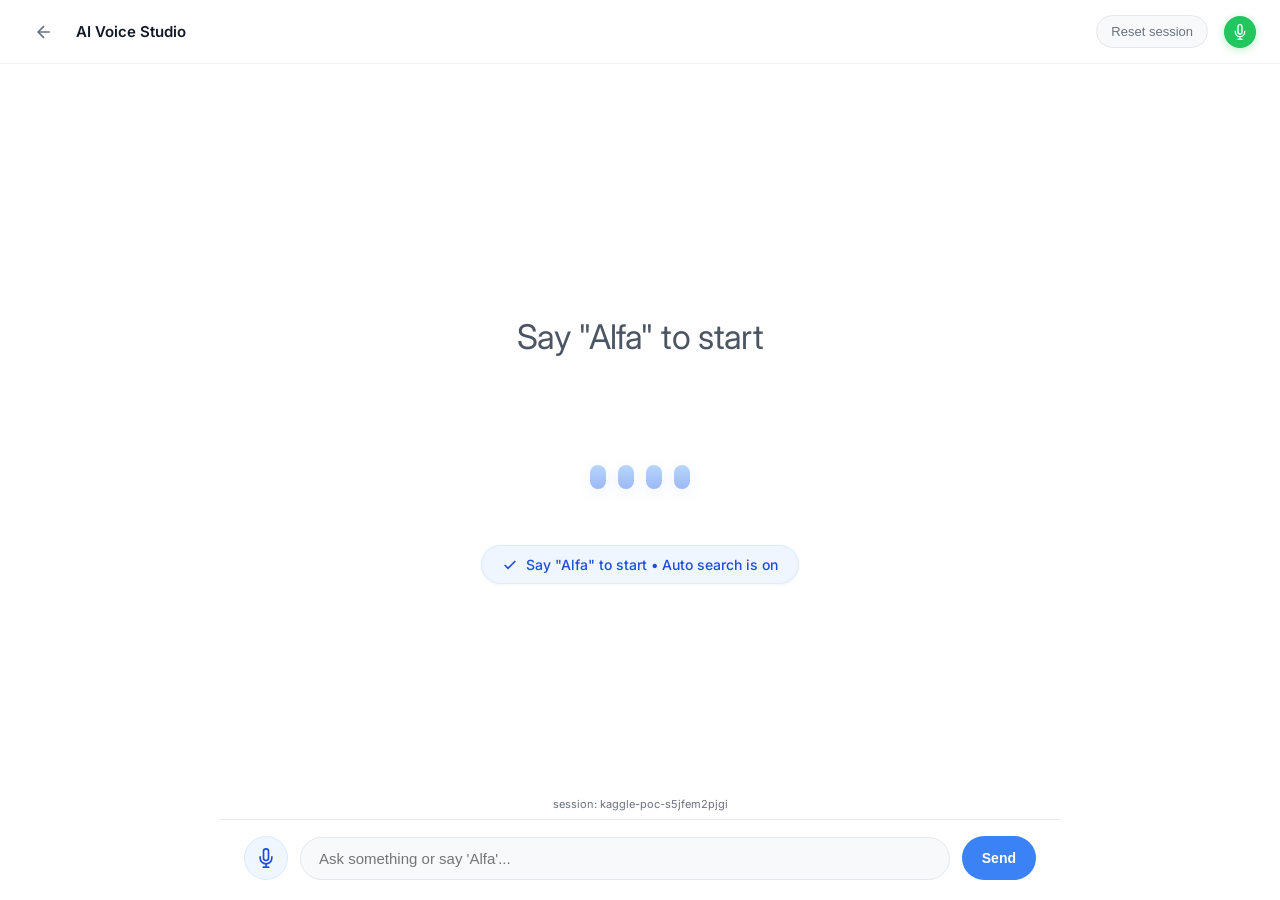
==== commit cbfe8978: "feat: enhance reasoning UI with thinking state, progress indicators, and duration tracking" ====
--- a/static/index.html
+++ b/static/index.html
@@ -652,7 +652,7 @@
       color: #14532d;
     }
 
-    /* Qwen3 Deep Reasoning Box */
+    /* Qwen3 Deep Reasoning Accordion */
     .reasoning-box {
       align-self: flex-start;
       max-width: 96%;
@@ -661,10 +661,18 @@
       border: 1px solid #e2e8f0;
       border-left: 4px solid #8b5cf6;
       border-radius: 12px;
-      padding: 12px 16px;
+      padding: 10px 14px;
       font-size: 13px;
-      margin-bottom: 8px;
+      margin: 8px 0;
       animation: msgPop 0.3s ease forwards;
+      transition: all 0.2s ease;
+    }
+
+    .reasoning-box.thinking {
+      background: #faf5ff;
+      border-color: #d8b4fe;
+      border-left-color: #a855f7;
+      box-shadow: 0 2px 10px rgba(168, 85, 247, 0.1);
     }
 
     .reasoning-box summary {
@@ -675,20 +683,50 @@
       align-items: center;
       gap: 6px;
       user-select: none;
+      font-size: 13px;
+    }
+
+    .reasoning-box.thinking summary {
+      color: #7e22ce;
+    }
+
+    .thinking-spinner {
+      display: inline-block;
+      animation: brainPulse 1.4s infinite ease-in-out;
+    }
+
+    @keyframes brainPulse {
+      0%, 100% { transform: scale(1); opacity: 0.8; }
+      50% { transform: scale(1.2); opacity: 1; }
+    }
+
+    .thinking-dots span {
+      animation: dotsPulse 1.4s infinite ease-in-out;
+      display: inline-block;
+    }
+
+    .thinking-dots span:nth-child(2) { animation-delay: 0.2s; }
+    .thinking-dots span:nth-child(3) { animation-delay: 0.4s; }
+
+    @keyframes dotsPulse {
+      0%, 80%, 100% { opacity: 0.2; }
+      40% { opacity: 1; }
     }
 
     .reasoning-box pre {
-      margin-top: 10px;
+      margin-top: 8px;
       white-space: pre-wrap;
       word-break: break-word;
       font-size: 12px;
       line-height: 1.55;
       color: #334155;
       background: #ffffff;
-      padding: 12px;
+      padding: 10px 12px;
       border-radius: 8px;
       border: 1px solid #f1f5f9;
       font-family: ui-monospace, SFMono-Regular, Menlo, Monaco, Consolas, monospace;
+      max-height: 280px;
+      overflow-y: auto;
     }
 
     /* Executive Multi-Chart Dashboard Container */
@@ -1600,19 +1638,24 @@
 
     let activeReasoningBox = null;
     let activeReasoningPre = null;
+    let activeReasoningSummary = null;
+    let activeReasoningStartTime = null;
 
     function appendReasoningToken(text) {
       if (!activeReasoningBox) {
+        activeReasoningStartTime = Date.now();
         const details = document.createElement("details");
-        details.className = "reasoning-box";
+        details.className = "reasoning-box thinking";
         details.open = true;
 
         const summary = document.createElement("summary");
-        summary.innerHTML = "<span>🧠</span> Qwen3 Deep Analytics & Reasoning Process";
+        summary.innerHTML = `<span class="thinking-spinner">🧠</span> <span>Thinking...</span> <span class="thinking-dots"><span>.</span><span>.</span><span>.</span></span>`;
         details.appendChild(summary);
 
         const pre = document.createElement("pre");
         details.appendChild(pre);
+
+        activeReasoningSummary = summary;
         activeReasoningPre = pre;
         activeReasoningBox = details;
 
@@ -1620,6 +1663,22 @@
       }
       activeReasoningPre.textContent += text;
       chatContainer.scrollTop = chatContainer.scrollHeight;
+    }
+
+    function finalizeActiveReasoning() {
+      if (activeReasoningBox) {
+        activeReasoningBox.classList.remove("thinking");
+        if (activeReasoningSummary) {
+          const elapsedSec = activeReasoningStartTime ? ((Date.now() - activeReasoningStartTime) / 1000).toFixed(1) : null;
+          const timeStr = elapsedSec ? ` (${elapsedSec}s)` : "";
+          activeReasoningSummary.innerHTML = `<span>🧠</span> Thought Process${timeStr}`;
+        }
+        activeReasoningBox.open = false;
+        activeReasoningBox = null;
+        activeReasoningPre = null;
+        activeReasoningSummary = null;
+        activeReasoningStartTime = null;
+      }
     }
 
     function addDashboardArtifact(event) {
@@ -1729,6 +1788,8 @@
 
       activeReasoningBox = null;
       activeReasoningPre = null;
+      activeReasoningSummary = null;
+      activeReasoningStartTime = null;
 
       const typingEl = addTypingIndicator();
       let botBubble = null;
@@ -1761,38 +1822,54 @@
             let event;
             try { event = JSON.parse(payload); } catch { continue; }
 
-            if (event.type === "tool") {
+            if (event.type === "reasoning") {
+              botBubble = null; // New reasoning phase detaches previous bot text bubble
+              if (typingEl.parentNode) typingEl.remove();
+              appendReasoningToken(event.text);
+            } else if (event.type === "tool") {
+              finalizeActiveReasoning();
+              botBubble = null;
               if (typingEl.parentNode) typingEl.remove();
               addTrace(event);
-            } else if (event.type === "reasoning") {
-              if (typingEl.parentNode) typingEl.remove();
-              appendReasoningToken(event.text);
             } else if (event.type === "table") {
+              finalizeActiveReasoning();
+              botBubble = null;
               if (typingEl.parentNode) typingEl.remove();
               addTableArtifact(event);
             } else if (event.type === "chart") {
+              finalizeActiveReasoning();
+              botBubble = null;
               if (typingEl.parentNode) typingEl.remove();
               addChartArtifact(event);
             } else if (event.type === "dashboard") {
+              finalizeActiveReasoning();
+              botBubble = null;
               if (typingEl.parentNode) typingEl.remove();
               addDashboardArtifact(event);
             } else if (event.type === "diagram") {
+              finalizeActiveReasoning();
+              botBubble = null;
               if (typingEl.parentNode) typingEl.remove();
               addDiagramArtifact(event);
             } else if (event.type === "token") {
+              finalizeActiveReasoning();
               if (typingEl.parentNode) typingEl.remove();
               if (!botBubble) botBubble = addMsg("bot", "");
               appendToken(botBubble, event.text);
             } else if (event.type === "error") {
+              finalizeActiveReasoning();
+              botBubble = null;
               if (typingEl.parentNode) typingEl.remove();
               addMsg("bot", "Error: " + event.message);
             }
           }
         }
       } catch (e) {
+        finalizeActiveReasoning();
         if (typingEl.parentNode) typingEl.remove();
         addMsg("bot", "Error: " + e.message);
       } finally {
+        finalizeActiveReasoning();
         sendBtn.disabled = false;
         // Reset voice state to listen for wake word again
         resetVoiceStateToIdle();
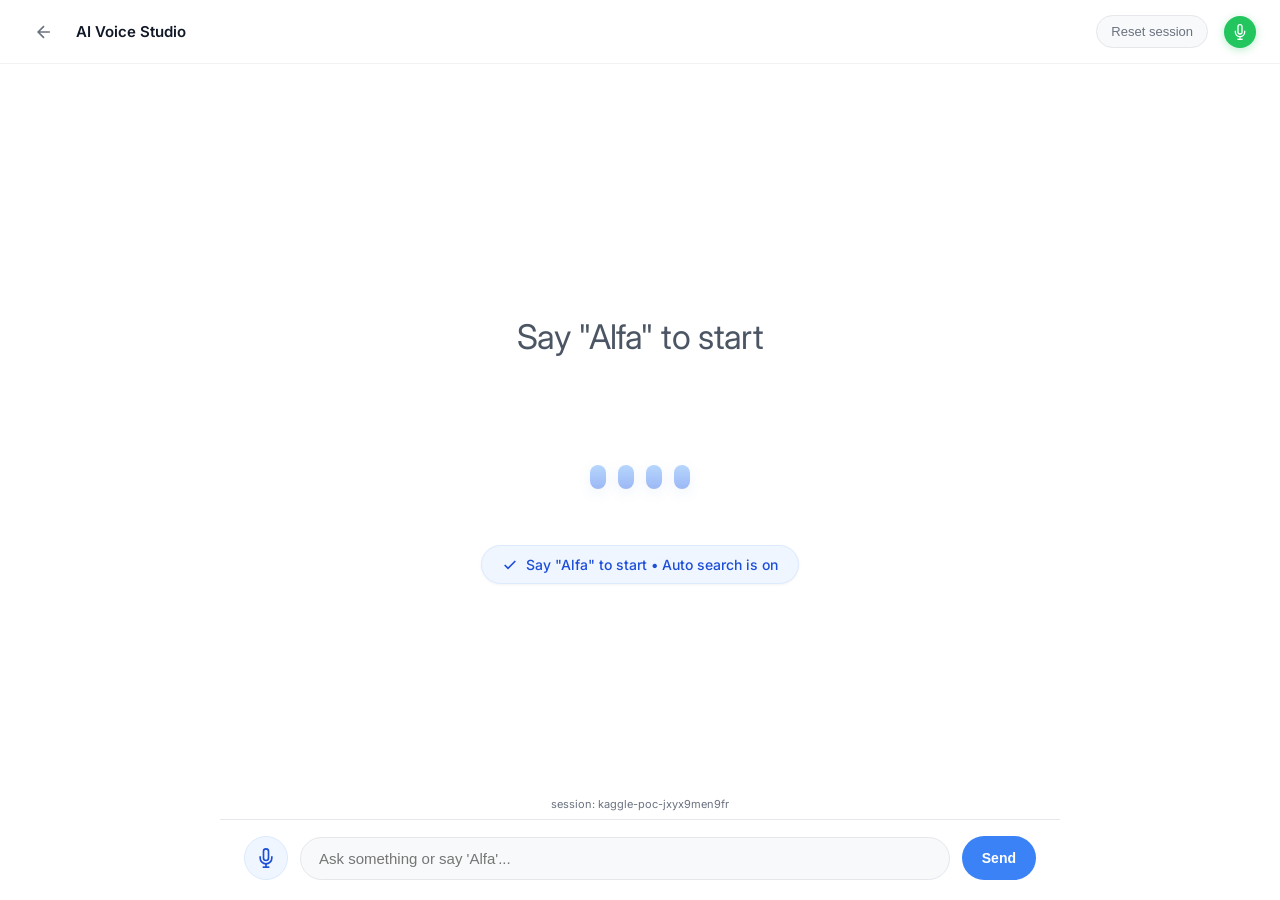
==== commit 899068ec: "feat: add chart modal, button loading state, and enhanced reasoning/artifact handling logic" ====
--- a/static/index.html
+++ b/static/index.html
@@ -931,8 +931,25 @@
     }
 
     #sendBtn:disabled {
-      opacity: 0.5;
+      opacity: 0.8;
       cursor: not-allowed;
+    }
+
+    .btn-loader {
+      width: 16px;
+      height: 16px;
+      border: 2px solid rgba(255, 255, 255, 0.4);
+      border-top-color: #ffffff;
+      border-radius: 50%;
+      display: inline-block;
+      vertical-align: middle;
+      animation: btnSpin 0.7s infinite linear;
+    }
+
+    @keyframes btnSpin {
+      to {
+        transform: rotate(360deg);
+      }
     }
 
     /* Sub-text hint */
@@ -941,6 +958,124 @@
       font-size: 11px;
       color: var(--text-muted);
       padding-bottom: 8px;
+    }
+
+    /* Full-Screen Chart Modal */
+    .chart-modal-backdrop {
+      position: fixed;
+      inset: 0;
+      background: rgba(15, 23, 42, 0.75);
+      backdrop-filter: blur(8px);
+      z-index: 1000;
+      display: flex;
+      align-items: center;
+      justify-content: center;
+      padding: 24px;
+      opacity: 0;
+      pointer-events: none;
+      transition: opacity 0.25s ease;
+    }
+
+    .chart-modal-backdrop.active {
+      opacity: 1;
+      pointer-events: auto;
+    }
+
+    .chart-modal-content {
+      background: #ffffff;
+      border-radius: 20px;
+      width: min(1200px, 94vw);
+      height: min(780px, 90vh);
+      display: flex;
+      flex-direction: column;
+      box-shadow: 0 25px 50px -12px rgba(0, 0, 0, 0.3);
+      overflow: hidden;
+      transform: scale(0.95);
+      transition: transform 0.25s cubic-bezier(0.16, 1, 0.3, 1);
+    }
+
+    .chart-modal-backdrop.active .chart-modal-content {
+      transform: scale(1);
+    }
+
+    .chart-modal-header {
+      padding: 16px 24px;
+      border-bottom: 1px solid var(--border-color);
+      display: flex;
+      align-items: center;
+      justify-content: space-between;
+      background: #f8fafc;
+    }
+
+    .chart-modal-title-wrap {
+      display: flex;
+      flex-direction: column;
+      gap: 2px;
+    }
+
+    .chart-modal-title {
+      font-size: 18px;
+      font-weight: 700;
+      color: var(--text-main);
+    }
+
+    .chart-modal-meta {
+      font-size: 12px;
+      color: var(--text-muted);
+    }
+
+    .chart-modal-actions {
+      display: flex;
+      align-items: center;
+      gap: 12px;
+    }
+
+    .chart-modal-close-btn {
+      background: var(--surface-color);
+      border: 1px solid var(--border-color);
+      width: 36px;
+      height: 36px;
+      border-radius: 50%;
+      display: flex;
+      align-items: center;
+      justify-content: center;
+      cursor: pointer;
+      font-size: 18px;
+      color: var(--text-muted);
+      transition: all 0.2s ease;
+    }
+
+    .chart-modal-close-btn:hover {
+      background: #ef4444;
+      color: #ffffff;
+      border-color: #dc2626;
+    }
+
+    .chart-modal-body {
+      flex: 1;
+      padding: 24px;
+      display: flex;
+      align-items: center;
+      justify-content: center;
+      background: #ffffff;
+      overflow: hidden;
+    }
+
+    .modal-chart-canvas {
+      width: 100%;
+      height: 100%;
+      display: block;
+    }
+
+    /* Hover Zoom Affordance for Charts */
+    .chart-canvas, .dashboard-chart-card {
+      cursor: pointer;
+      transition: transform 0.2s ease, box-shadow 0.2s ease;
+    }
+
+    .chart-canvas:hover, .dashboard-chart-card:hover {
+      transform: translateY(-2px);
+      box-shadow: 0 6px 16px rgba(0, 0, 0, 0.08);
     }
   </style>
 </head>
@@ -1642,6 +1777,10 @@
     let activeReasoningStartTime = null;
 
     function appendReasoningToken(text) {
+      if (!text) return;
+      const cleaned = text.replace(/<\/?think>/gi, "");
+      if (!cleaned) return;
+
       if (!activeReasoningBox) {
         activeReasoningStartTime = Date.now();
         const details = document.createElement("details");
@@ -1661,19 +1800,23 @@
 
         chatContainer.appendChild(details);
       }
-      activeReasoningPre.textContent += text;
+      activeReasoningPre.textContent += cleaned;
       chatContainer.scrollTop = chatContainer.scrollHeight;
     }
 
     function finalizeActiveReasoning() {
       if (activeReasoningBox) {
-        activeReasoningBox.classList.remove("thinking");
-        if (activeReasoningSummary) {
-          const elapsedSec = activeReasoningStartTime ? ((Date.now() - activeReasoningStartTime) / 1000).toFixed(1) : null;
-          const timeStr = elapsedSec ? ` (${elapsedSec}s)` : "";
-          activeReasoningSummary.innerHTML = `<span>🧠</span> Thought Process${timeStr}`;
+        if (!activeReasoningPre || !activeReasoningPre.textContent.trim()) {
+          activeReasoningBox.remove();
+        } else {
+          activeReasoningBox.classList.remove("thinking");
+          if (activeReasoningSummary) {
+            const elapsedSec = activeReasoningStartTime ? ((Date.now() - activeReasoningStartTime) / 1000).toFixed(1) : null;
+            const timeStr = elapsedSec ? ` (${elapsedSec}s)` : "";
+            activeReasoningSummary.innerHTML = `<span>🧠</span> Thought Process${timeStr}`;
+          }
+          activeReasoningBox.open = false;
         }
-        activeReasoningBox.open = false;
         activeReasoningBox = null;
         activeReasoningPre = null;
         activeReasoningSummary = null;
@@ -1785,6 +1928,7 @@
       addMsg("user", trimmed);
       input.value = "";
       sendBtn.disabled = true;
+      sendBtn.innerHTML = `<span class="btn-loader"></span>`;
 
       activeReasoningBox = null;
       activeReasoningPre = null;
@@ -1793,6 +1937,15 @@
 
       const typingEl = addTypingIndicator();
       let botBubble = null;
+
+      function finalizeBotBubble() {
+        if (botBubble) {
+          if (!botBubble.dataset.rawMarkdown || !botBubble.dataset.rawMarkdown.trim()) {
+            botBubble.remove();
+          }
+          botBubble = null;
+        }
+      }
 
       try {
         const res = await fetch("/api/chat/stream", {
@@ -1823,32 +1976,32 @@
             try { event = JSON.parse(payload); } catch { continue; }
 
             if (event.type === "reasoning") {
-              botBubble = null; // New reasoning phase detaches previous bot text bubble
+              finalizeBotBubble();
               if (typingEl.parentNode) typingEl.remove();
               appendReasoningToken(event.text);
             } else if (event.type === "tool") {
               finalizeActiveReasoning();
-              botBubble = null;
+              finalizeBotBubble();
               if (typingEl.parentNode) typingEl.remove();
               addTrace(event);
             } else if (event.type === "table") {
               finalizeActiveReasoning();
-              botBubble = null;
+              finalizeBotBubble();
               if (typingEl.parentNode) typingEl.remove();
               addTableArtifact(event);
             } else if (event.type === "chart") {
               finalizeActiveReasoning();
-              botBubble = null;
+              finalizeBotBubble();
               if (typingEl.parentNode) typingEl.remove();
               addChartArtifact(event);
             } else if (event.type === "dashboard") {
               finalizeActiveReasoning();
-              botBubble = null;
+              finalizeBotBubble();
               if (typingEl.parentNode) typingEl.remove();
               addDashboardArtifact(event);
             } else if (event.type === "diagram") {
               finalizeActiveReasoning();
-              botBubble = null;
+              finalizeBotBubble();
               if (typingEl.parentNode) typingEl.remove();
               addDiagramArtifact(event);
             } else if (event.type === "token") {
@@ -1858,7 +2011,7 @@
               appendToken(botBubble, event.text);
             } else if (event.type === "error") {
               finalizeActiveReasoning();
-              botBubble = null;
+              finalizeBotBubble();
               if (typingEl.parentNode) typingEl.remove();
               addMsg("bot", "Error: " + event.message);
             }
@@ -1866,11 +2019,14 @@
         }
       } catch (e) {
         finalizeActiveReasoning();
+        finalizeBotBubble();
         if (typingEl.parentNode) typingEl.remove();
         addMsg("bot", "Error: " + e.message);
       } finally {
         finalizeActiveReasoning();
+        finalizeBotBubble();
         sendBtn.disabled = false;
+        sendBtn.innerHTML = "Send";
         // Reset voice state to listen for wake word again
         resetVoiceStateToIdle();
       }
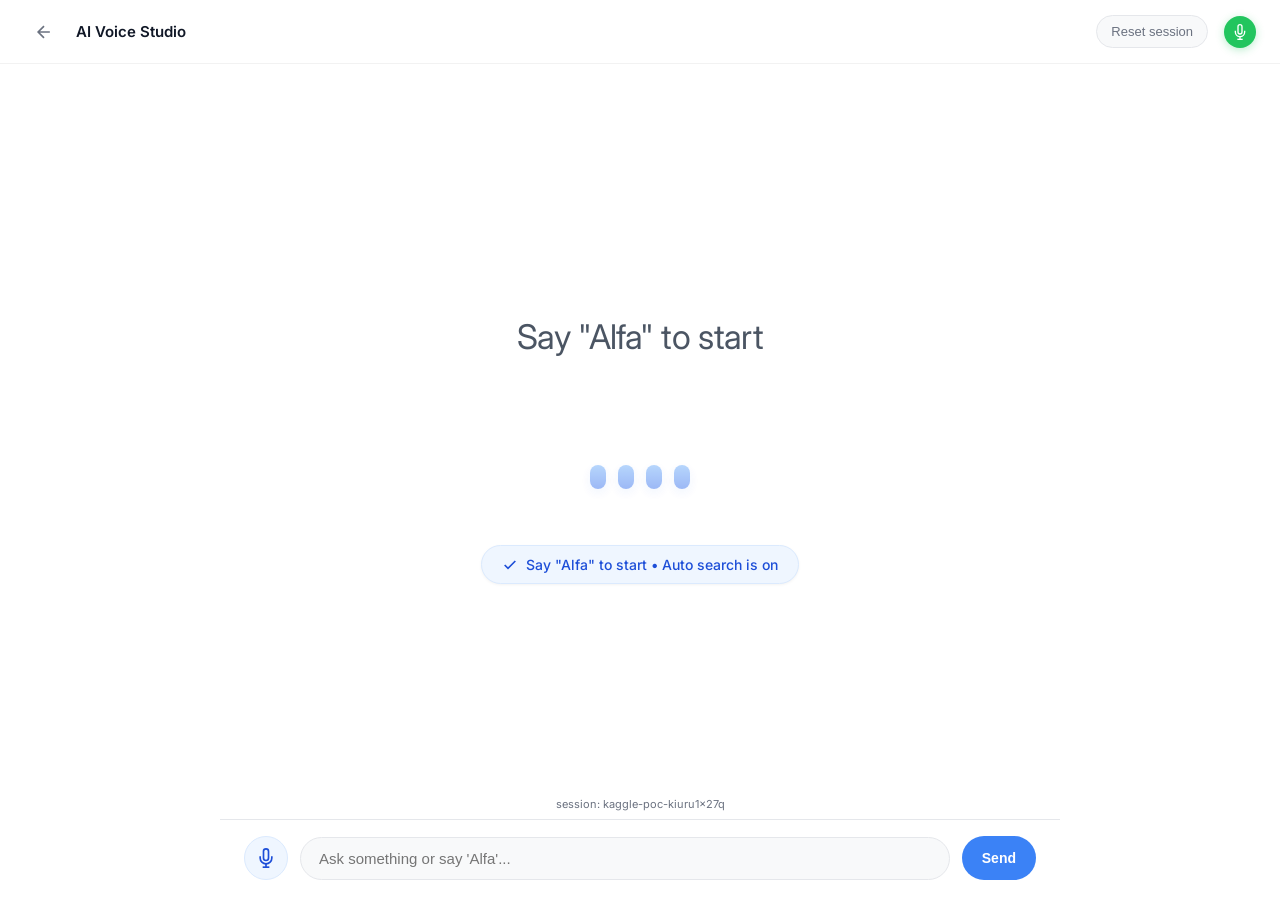
==== commit 2cc48b27: "feat: static files update - add full-screen modal viewer for charts with click-to-expand functionali" ====
--- a/static/index.html
+++ b/static/index.html
@@ -1,6 +1,5 @@
 <!DOCTYPE html>
 <html lang="en">
-
 <head>
   <meta charset="UTF-8">
   <meta name="viewport" content="width=device-width, initial-scale=1.0">
@@ -8,1078 +7,8 @@
   <link rel="preconnect" href="https://fonts.googleapis.com">
   <link rel="preconnect" href="https://fonts.gstatic.com" crossorigin>
   <link href="https://fonts.googleapis.com/css2?family=Inter:wght@300;400;500;600;700&display=swap" rel="stylesheet">
-  <style>
-    :root {
-      --bg-color: #ffffff;
-      --surface-color: #f8f9fa;
-      --card-bg: #f1f5f9;
-      --border-color: #e5e7eb;
-      --text-main: #111827;
-      --text-muted: #6b7280;
-      --accent-blue: #3b82f6;
-      --accent-blue-dark: #1d4ed8;
-      --user-msg-bg: #eff6ff;
-      --user-msg-color: #1e3a8a;
-      --bot-msg-bg: #ffffff;
-      --bot-msg-border: #e5e7eb;
-      --trace-bg: #f0fdf4;
-      --trace-border: #bbf7d0;
-      --trace-text: #166534;
-      --status-chip-bg: #e0e7ff;
-      --status-chip-text: #3730a3;
-    }
-
-    * {
-      box-sizing: border-box;
-      margin: 0;
-      padding: 0;
-    }
-
-    body {
-      font-family: 'Inter', -apple-system, BlinkMacSystemFont, "Segoe UI", Roboto, sans-serif;
-      background-color: var(--bg-color);
-      color: var(--text-main);
-      height: 100vh;
-      display: flex;
-      flex-direction: column;
-      overflow: hidden;
-      -webkit-font-smoothing: antialiased;
-    }
-
-    /* Top Bar Header */
-    header {
-      height: 64px;
-      padding: 0 24px;
-      display: flex;
-      align-items: center;
-      justify-content: space-between;
-      border-bottom: 1px solid rgba(0, 0, 0, 0.05);
-      background: #ffffff;
-      z-index: 20;
-    }
-
-    .header-left {
-      display: flex;
-      align-items: center;
-      gap: 12px;
-    }
-
-    .icon-btn {
-      background: transparent;
-      border: none;
-      width: 40px;
-      height: 40px;
-      border-radius: 50%;
-      display: flex;
-      align-items: center;
-      justify-content: center;
-      cursor: pointer;
-      color: var(--text-muted);
-      transition: background-color 0.2s, color 0.2s;
-    }
-
-    .icon-btn:hover {
-      background-color: var(--surface-color);
-      color: var(--text-main);
-    }
-
-    .header-title {
-      font-size: 15px;
-      font-weight: 600;
-      color: var(--text-main);
-    }
-
-    .header-right {
-      display: flex;
-      align-items: center;
-      gap: 16px;
-    }
-
-    .reset-btn {
-      background: var(--surface-color);
-      border: 1px solid var(--border-color);
-      color: var(--text-muted);
-      padding: 8px 14px;
-      border-radius: 20px;
-      cursor: pointer;
-      font-size: 13px;
-      font-weight: 500;
-      transition: all 0.2s ease;
-    }
-
-    .reset-btn:hover {
-      color: var(--text-main);
-      border-color: var(--text-muted);
-      background: #ffffff;
-    }
-
-    /* Mic Indicator Badge on top right */
-    .mic-badge {
-      width: 32px;
-      height: 32px;
-      border-radius: 50%;
-      background: #22c55e;
-      display: flex;
-      align-items: center;
-      justify-content: center;
-      color: white;
-      box-shadow: 0 2px 8px rgba(34, 197, 94, 0.3);
-      transition: transform 0.2s ease, background-color 0.2s;
-    }
-
-    .mic-badge.listening {
-      animation: pulse-mic 1.5s infinite ease-in-out;
-    }
-
-    .mic-badge.off {
-      background: #9ca3af;
-      box-shadow: none;
-    }
-
-    @keyframes pulse-mic {
-      0% {
-        box-shadow: 0 0 0 0 rgba(34, 197, 94, 0.6);
-      }
-
-      70% {
-        box-shadow: 0 0 0 10px rgba(34, 197, 94, 0);
-      }
-
-      100% {
-        box-shadow: 0 0 0 0 rgba(34, 197, 94, 0);
-      }
-    }
-
-    /* Main Container Layout */
-    main {
-      flex: 1;
-      display: flex;
-      flex-direction: column;
-      position: relative;
-      overflow: hidden;
-    }
-
-    /* HERO / INITIAL SCREEN VIEW */
-    #heroContainer {
-      position: absolute;
-      inset: 0;
-      display: flex;
-      flex-direction: column;
-      align-items: center;
-      justify-content: center;
-      padding: 32px 24px;
-      z-index: 10;
-      transition: all 0.6s cubic-bezier(0.16, 1, 0.3, 1);
-      background: #ffffff;
-    }
-
-    /* Top text renderer on hero screen */
-    .hero-text-wrapper {
-      max-width: 680px;
-      width: 100%;
-      text-align: center;
-      margin-bottom: 48px;
-      min-height: 120px;
-      display: flex;
-      align-items: center;
-      justify-content: center;
-    }
-
-    .hero-text {
-      font-size: 34px;
-      font-weight: 500;
-      color: var(--text-main);
-      line-height: 1.35;
-      letter-spacing: -0.02em;
-      transition: opacity 0.3s ease;
-      word-break: break-word;
-    }
-
-    .hero-text.placeholder {
-      color: #4b5563;
-      font-weight: 400;
-    }
-
-    /* Animated 4 vertical pill bars */
-    .waveform-container {
-      display: flex;
-      align-items: center;
-      justify-content: center;
-      gap: 12px;
-      height: 64px;
-      margin-bottom: 36px;
-      cursor: pointer;
-    }
-
-    .wave-pill {
-      width: 16px;
-      height: 24px;
-      border-radius: 20px;
-      background: linear-gradient(180deg, #60a5fa 0%, #2563eb 100%);
-      box-shadow: 0 4px 12px rgba(37, 99, 235, 0.15);
-      transition: all 0.3s ease;
-      opacity: 0.45;
-    }
-
-    /* Only animate when .active class is present (i.e. actually listening to query) */
-    .waveform-container.active .wave-pill {
-      height: 48px;
-      opacity: 1;
-      box-shadow: 0 4px 12px rgba(37, 99, 235, 0.3);
-      animation: waveBounce 1.2s infinite ease-in-out alternate;
-    }
-
-    .waveform-container.active .wave-pill:nth-child(1) {
-      animation-delay: 0.0s;
-    }
-
-    .waveform-container.active .wave-pill:nth-child(2) {
-      animation-delay: 0.2s;
-    }
-
-    .waveform-container.active .wave-pill:nth-child(3) {
-      animation-delay: 0.4s;
-    }
-
-    .waveform-container.active .wave-pill:nth-child(4) {
-      animation-delay: 0.1s;
-    }
-
-    @keyframes waveBounce {
-      0% {
-        height: 24px;
-        transform: scaleY(0.6);
-        opacity: 0.7;
-      }
-
-      50% {
-        height: 60px;
-        transform: scaleY(1.2);
-        opacity: 1;
-      }
-
-      100% {
-        height: 32px;
-        transform: scaleY(0.8);
-        opacity: 0.8;
-      }
-    }
-
-    /* Status Pill Tag */
-    .status-pill {
-      display: inline-flex;
-      align-items: center;
-      gap: 8px;
-      padding: 10px 20px;
-      border-radius: 9999px;
-      background-color: #eff6ff;
-      color: #1d4ed8;
-      font-size: 14px;
-      font-weight: 500;
-      box-shadow: 0 1px 3px rgba(0, 0, 0, 0.05);
-      border: 1px solid #dbeafe;
-    }
-
-    .status-pill .check-icon {
-      width: 16px;
-      height: 16px;
-      stroke-width: 2.5;
-      flex-shrink: 0;
-    }
-
-    /* CHAT THREAD VIEW (Mode Chat) */
-    #chatContainer {
-      flex: 1;
-      overflow-y: auto;
-      padding: 24px;
-      display: flex;
-      flex-direction: column;
-      gap: 16px;
-      max-width: 800px;
-      width: 100%;
-      margin: 0 auto;
-      opacity: 0;
-      pointer-events: none;
-      transform: translateY(20px);
-      transition: opacity 0.5s ease, transform 0.5s ease;
-    }
-
-    /* MODE SWITCHING STYLES */
-    body.mode-chat #heroContainer {
-      opacity: 0;
-      pointer-events: none;
-      transform: translateY(-40px);
-    }
-
-    body.mode-chat #chatContainer {
-      opacity: 1;
-      pointer-events: auto;
-      transform: translateY(0);
-    }
-
-    /* Chat Messages */
-    .msg {
-      padding: 14px 18px;
-      border-radius: 16px;
-      max-width: 82%;
-      line-height: 1.6;
-      font-size: 15px;
-      white-space: pre-wrap;
-      word-break: break-word;
-      animation: msgPop 0.3s cubic-bezier(0.16, 1, 0.3, 1);
-    }
-
-    @keyframes msgPop {
-      from {
-        opacity: 0;
-        transform: translateY(10px);
-      }
-
-      to {
-        opacity: 1;
-        transform: translateY(0);
-      }
-    }
-
-    .msg.user {
-      align-self: flex-end;
-      background: var(--user-msg-bg);
-      color: var(--user-msg-color);
-      border-bottom-right-radius: 4px;
-      font-weight: 500;
-    }
-
-    .msg.bot {
-      align-self: flex-start;
-      background: var(--bot-msg-bg);
-      color: var(--text-main);
-      border: 1px solid var(--bot-msg-border);
-      border-bottom-left-radius: 4px;
-      box-shadow: 0 1px 3px rgba(0, 0, 0, 0.04);
-    }
-
-    .msg.bot.markdown {
-      white-space: normal;
-    }
-
-    .msg.bot.markdown p {
-      margin: 0 0 10px;
-    }
-
-    .msg.bot.markdown p:last-child {
-      margin-bottom: 0;
-    }
-
-    .msg.bot.markdown strong {
-      font-weight: 700;
-    }
-
-    .msg.bot.markdown code {
-      background: var(--surface-color);
-      border: 1px solid var(--border-color);
-      border-radius: 6px;
-      padding: 1px 5px;
-      font-family: ui-monospace, SFMono-Regular, Menlo, Monaco, Consolas, monospace;
-      font-size: 0.92em;
-    }
-
-    .md-table-wrap {
-      max-width: 100%;
-      overflow-x: auto;
-      margin: 10px 0;
-      border: 1px solid var(--border-color);
-      border-radius: 10px;
-    }
-
-    .md-table {
-      width: 100%;
-      border-collapse: collapse;
-      min-width: 420px;
-      font-size: 13px;
-      background: #ffffff;
-    }
-
-    .md-table th,
-    .md-table td {
-      padding: 9px 10px;
-      border-bottom: 1px solid var(--border-color);
-      text-align: left;
-      vertical-align: top;
-      white-space: normal;
-    }
-
-    .md-table th {
-      background: var(--surface-color);
-      font-weight: 700;
-      color: var(--text-main);
-    }
-
-    .md-table tr:last-child td {
-      border-bottom: none;
-    }
-
-    .artifact {
-      align-self: flex-start;
-      max-width: 96%;
-      width: min(720px, 96%);
-      background: #ffffff;
-      border: 1px solid var(--bot-msg-border);
-      border-radius: 14px;
-      padding: 14px;
-      box-shadow: 0 1px 3px rgba(0, 0, 0, 0.04);
-      animation: msgPop 0.3s ease forwards;
-    }
-
-    .artifact-title {
-      font-size: 13px;
-      font-weight: 700;
-      color: var(--text-main);
-    }
-
-    .artifact-head {
-      display: flex;
-      align-items: center;
-      justify-content: space-between;
-      gap: 12px;
-      margin-bottom: 10px;
-    }
-
-    .artifact-actions {
-      display: flex;
-      align-items: center;
-      gap: 8px;
-      flex-shrink: 0;
-    }
-
-    .artifact-action-btn {
-      border: 1px solid var(--border-color);
-      background: var(--surface-color);
-      color: var(--text-muted);
-      font-size: 11px;
-      font-weight: 600;
-      border-radius: 999px;
-      padding: 6px 9px;
-      cursor: pointer;
-      transition: color 0.2s, border-color 0.2s, background-color 0.2s;
-    }
-
-    .artifact-action-btn:hover {
-      color: var(--text-main);
-      border-color: #cbd5e1;
-      background: #ffffff;
-    }
-
-    .artifact-meta {
-      font-size: 11px;
-      color: var(--text-muted);
-      margin-top: 8px;
-    }
-
-    .artifact-table-wrap {
-      max-width: 100%;
-      overflow-x: auto;
-      border: 1px solid var(--border-color);
-      border-radius: 10px;
-    }
-
-    .artifact table {
-      width: 100%;
-      min-width: 520px;
-      border-collapse: collapse;
-      font-size: 12px;
-    }
-
-    .artifact th,
-    .artifact td {
-      padding: 8px 9px;
-      border-bottom: 1px solid var(--border-color);
-      text-align: left;
-      vertical-align: top;
-    }
-
-    .artifact th {
-      background: var(--surface-color);
-      font-weight: 700;
-    }
-
-    .artifact tr:last-child td {
-      border-bottom: none;
-    }
-
-    .chart-canvas {
-      width: 100%;
-      height: 280px;
-      display: block;
-    }
-
-    .diagram {
-      display: flex;
-      flex-wrap: wrap;
-      gap: 12px;
-      align-items: stretch;
-    }
-
-    .diagram-node {
-      flex: 1 1 210px;
-      border: 1px solid var(--border-color);
-      border-radius: 10px;
-      overflow: hidden;
-      background: #ffffff;
-    }
-
-    .diagram-node-title {
-      padding: 9px 10px;
-      background: var(--surface-color);
-      font-size: 13px;
-      font-weight: 700;
-      border-bottom: 1px solid var(--border-color);
-    }
-
-    .diagram-field {
-      padding: 7px 10px;
-      font-size: 12px;
-      color: var(--text-muted);
-      border-bottom: 1px solid #f1f5f9;
-      font-family: ui-monospace, SFMono-Regular, Menlo, Monaco, Consolas, monospace;
-    }
-
-    .diagram-field:last-child {
-      border-bottom: none;
-    }
-
-    .diagram-edges {
-      margin-top: 12px;
-      display: flex;
-      flex-direction: column;
-      gap: 6px;
-    }
-
-    .diagram-edge {
-      font-size: 12px;
-      color: var(--text-muted);
-      background: var(--surface-color);
-      border: 1px solid var(--border-color);
-      border-radius: 999px;
-      padding: 7px 10px;
-      width: fit-content;
-      max-width: 100%;
-    }
-
-
-    /* Streamed Token Animation */
-    .token {
-      display: inline;
-      opacity: 0;
-      transform: translateY(2px);
-      animation: tokenFade 0.25s ease forwards;
-    }
-
-    @keyframes tokenFade {
-      to {
-        opacity: 1;
-        transform: translateY(0);
-      }
-    }
-
-    /* Typing Dots */
-    .typing {
-      align-self: flex-start;
-      display: flex;
-      align-items: center;
-      gap: 6px;
-      padding: 14px 18px;
-      background: var(--bot-msg-bg);
-      border: 1px solid var(--bot-msg-border);
-      border-radius: 16px;
-      border-bottom-left-radius: 4px;
-    }
-
-    .typing span {
-      width: 7px;
-      height: 7px;
-      border-radius: 50%;
-      background: var(--text-muted);
-      animation: typingPulse 1.2s infinite ease-in-out;
-    }
-
-    .typing span:nth-child(2) {
-      animation-delay: 0.2s;
-    }
-
-    .typing span:nth-child(3) {
-      animation-delay: 0.4s;
-    }
-
-    @keyframes typingPulse {
-
-      0%,
-      80%,
-      100% {
-        opacity: 0.3;
-        transform: scale(0.8);
-      }
-
-      40% {
-        opacity: 1;
-        transform: scale(1.1);
-      }
-    }
-
-    /* Tool Call Trace Card */
-    .trace {
-      align-self: flex-start;
-      max-width: 90%;
-      background: var(--trace-bg);
-      border: 1px solid var(--trace-border);
-      border-radius: 12px;
-      padding: 10px 14px;
-      font-size: 13px;
-      color: var(--trace-text);
-      font-family: ui-monospace, SFMono-Regular, Menlo, Monaco, Consolas, monospace;
-      animation: msgPop 0.3s ease forwards;
-    }
-
-    .trace summary {
-      cursor: pointer;
-      font-weight: 600;
-    }
-
-    .trace pre {
-      margin-top: 8px;
-      white-space: pre-wrap;
-      word-break: break-word;
-      font-size: 12px;
-      color: #14532d;
-    }
-
-    /* Qwen3 Deep Reasoning Accordion */
-    .reasoning-box {
-      align-self: flex-start;
-      max-width: 96%;
-      width: min(740px, 96%);
-      background: #f8fafc;
-      border: 1px solid #e2e8f0;
-      border-left: 4px solid #8b5cf6;
-      border-radius: 12px;
-      padding: 10px 14px;
-      font-size: 13px;
-      margin: 8px 0;
-      animation: msgPop 0.3s ease forwards;
-      transition: all 0.2s ease;
-    }
-
-    .reasoning-box.thinking {
-      background: #faf5ff;
-      border-color: #d8b4fe;
-      border-left-color: #a855f7;
-      box-shadow: 0 2px 10px rgba(168, 85, 247, 0.1);
-    }
-
-    .reasoning-box summary {
-      cursor: pointer;
-      font-weight: 600;
-      color: #6d28d9;
-      display: flex;
-      align-items: center;
-      gap: 6px;
-      user-select: none;
-      font-size: 13px;
-    }
-
-    .reasoning-box.thinking summary {
-      color: #7e22ce;
-    }
-
-    .thinking-spinner {
-      display: inline-block;
-      animation: brainPulse 1.4s infinite ease-in-out;
-    }
-
-    @keyframes brainPulse {
-      0%, 100% { transform: scale(1); opacity: 0.8; }
-      50% { transform: scale(1.2); opacity: 1; }
-    }
-
-    .thinking-dots span {
-      animation: dotsPulse 1.4s infinite ease-in-out;
-      display: inline-block;
-    }
-
-    .thinking-dots span:nth-child(2) { animation-delay: 0.2s; }
-    .thinking-dots span:nth-child(3) { animation-delay: 0.4s; }
-
-    @keyframes dotsPulse {
-      0%, 80%, 100% { opacity: 0.2; }
-      40% { opacity: 1; }
-    }
-
-    .reasoning-box pre {
-      margin-top: 8px;
-      white-space: pre-wrap;
-      word-break: break-word;
-      font-size: 12px;
-      line-height: 1.55;
-      color: #334155;
-      background: #ffffff;
-      padding: 10px 12px;
-      border-radius: 8px;
-      border: 1px solid #f1f5f9;
-      font-family: ui-monospace, SFMono-Regular, Menlo, Monaco, Consolas, monospace;
-      max-height: 280px;
-      overflow-y: auto;
-    }
-
-    /* Executive Multi-Chart Dashboard Container */
-    .dashboard-artifact {
-      align-self: flex-start;
-      max-width: 98%;
-      width: min(780px, 98%);
-      background: #ffffff;
-      border: 1px solid var(--border-color);
-      border-radius: 16px;
-      padding: 20px;
-      box-shadow: 0 4px 20px rgba(0, 0, 0, 0.05);
-      animation: msgPop 0.3s ease forwards;
-      margin: 12px 0;
-    }
-
-    .dashboard-header {
-      margin-bottom: 16px;
-      border-bottom: 1px solid #f1f5f9;
-      padding-bottom: 12px;
-    }
-
-    .dashboard-title {
-      font-size: 18px;
-      font-weight: 700;
-      color: var(--text-main);
-      display: flex;
-      align-items: center;
-      gap: 8px;
-    }
-
-    .dashboard-subtitle {
-      font-size: 13px;
-      color: var(--text-muted);
-      margin-top: 4px;
-    }
-
-    /* KPI Summary Cards Grid */
-    .kpi-grid {
-      display: grid;
-      grid-template-columns: repeat(auto-fit, minmax(150px, 1fr));
-      gap: 12px;
-      margin-bottom: 20px;
-    }
-
-    .kpi-card {
-      background: #f8fafc;
-      border: 1px solid #e2e8f0;
-      border-radius: 12px;
-      padding: 12px 14px;
-      display: flex;
-      flex-direction: column;
-      justify-content: space-between;
-      transition: transform 0.2s, box-shadow 0.2s;
-    }
-
-    .kpi-card:hover {
-      transform: translateY(-2px);
-      box-shadow: 0 4px 12px rgba(0, 0, 0, 0.05);
-    }
-
-    .kpi-label {
-      font-size: 11px;
-      font-weight: 600;
-      text-transform: uppercase;
-      letter-spacing: 0.05em;
-      color: var(--text-muted);
-    }
-
-    .kpi-value {
-      font-size: 20px;
-      font-weight: 700;
-      color: #0f172a;
-      margin: 4px 0;
-    }
-
-    .kpi-footer {
-      display: flex;
-      align-items: center;
-      justify-content: space-between;
-      font-size: 11px;
-    }
-
-    .kpi-subtext {
-      color: #64748b;
-    }
-
-    .kpi-trend {
-      font-weight: 600;
-      padding: 2px 6px;
-      border-radius: 4px;
-    }
-
-    .kpi-trend.up { background: #dcfce7; color: #15803d; }
-    .kpi-trend.down { background: #fee2e2; color: #b91c1c; }
-    .kpi-trend.neutral { background: #f1f5f9; color: #475569; }
-
-    /* Multi-Chart Layout Grid */
-    .dashboard-charts-grid {
-      display: grid;
-      grid-template-columns: repeat(auto-fit, minmax(320px, 1fr));
-      gap: 16px;
-    }
-
-    .dashboard-chart-card {
-      background: #ffffff;
-      border: 1px solid var(--border-color);
-      border-radius: 12px;
-      padding: 14px;
-      box-shadow: 0 1px 3px rgba(0, 0, 0, 0.03);
-    }
-
-    .dashboard-chart-title {
-      font-size: 13px;
-      font-weight: 700;
-      color: var(--text-main);
-      margin-bottom: 10px;
-    }
-
-    /* Bottom Voice & Input Bar */
-    #inputBar {
-      padding: 16px 24px 20px;
-      background: #ffffff;
-      border-top: 1px solid var(--border-color);
-      display: flex;
-      align-items: center;
-      gap: 12px;
-      max-width: 840px;
-      width: 100%;
-      margin: 0 auto;
-      z-index: 20;
-    }
-
-    .compact-mic-btn {
-      width: 44px;
-      height: 44px;
-      border-radius: 50%;
-      background: #eff6ff;
-      border: 1px solid #dbeafe;
-      color: var(--accent-blue-dark);
-      display: flex;
-      align-items: center;
-      justify-content: center;
-      cursor: pointer;
-      transition: all 0.2s ease;
-      flex-shrink: 0;
-    }
-
-    .compact-mic-btn.active {
-      background: #ef4444;
-      color: white;
-      border-color: #dc2626;
-      box-shadow: 0 0 12px rgba(239, 68, 68, 0.4);
-      animation: pulse-mic-red 1.2s infinite ease-in-out;
-    }
-
-    @keyframes pulse-mic-red {
-
-      0%,
-      100% {
-        transform: scale(1);
-      }
-
-      50% {
-        transform: scale(1.06);
-      }
-    }
-
-    #inputBar input {
-      flex: 1;
-      background: var(--surface-color);
-      border: 1px solid var(--border-color);
-      color: var(--text-main);
-      padding: 12px 18px;
-      border-radius: 24px;
-      font-size: 15px;
-      outline: none;
-      transition: border-color 0.2s, background-color 0.2s;
-    }
-
-    #inputBar input:focus {
-      border-color: var(--accent-blue);
-      background: #ffffff;
-    }
-
-    #sendBtn {
-      background: var(--accent-blue);
-      border: none;
-      color: white;
-      padding: 0 20px;
-      height: 44px;
-      border-radius: 22px;
-      font-size: 14px;
-      font-weight: 600;
-      cursor: pointer;
-      transition: background-color 0.2s;
-      flex-shrink: 0;
-    }
-
-    #sendBtn:hover {
-      background-color: var(--accent-blue-dark);
-    }
-
-    #sendBtn:disabled {
-      opacity: 0.8;
-      cursor: not-allowed;
-    }
-
-    .btn-loader {
-      width: 16px;
-      height: 16px;
-      border: 2px solid rgba(255, 255, 255, 0.4);
-      border-top-color: #ffffff;
-      border-radius: 50%;
-      display: inline-block;
-      vertical-align: middle;
-      animation: btnSpin 0.7s infinite linear;
-    }
-
-    @keyframes btnSpin {
-      to {
-        transform: rotate(360deg);
-      }
-    }
-
-    /* Sub-text hint */
-    .session-hint {
-      text-align: center;
-      font-size: 11px;
-      color: var(--text-muted);
-      padding-bottom: 8px;
-    }
-
-    /* Full-Screen Chart Modal */
-    .chart-modal-backdrop {
-      position: fixed;
-      inset: 0;
-      background: rgba(15, 23, 42, 0.75);
-      backdrop-filter: blur(8px);
-      z-index: 1000;
-      display: flex;
-      align-items: center;
-      justify-content: center;
-      padding: 24px;
-      opacity: 0;
-      pointer-events: none;
-      transition: opacity 0.25s ease;
-    }
-
-    .chart-modal-backdrop.active {
-      opacity: 1;
-      pointer-events: auto;
-    }
-
-    .chart-modal-content {
-      background: #ffffff;
-      border-radius: 20px;
-      width: min(1200px, 94vw);
-      height: min(780px, 90vh);
-      display: flex;
-      flex-direction: column;
-      box-shadow: 0 25px 50px -12px rgba(0, 0, 0, 0.3);
-      overflow: hidden;
-      transform: scale(0.95);
-      transition: transform 0.25s cubic-bezier(0.16, 1, 0.3, 1);
-    }
-
-    .chart-modal-backdrop.active .chart-modal-content {
-      transform: scale(1);
-    }
-
-    .chart-modal-header {
-      padding: 16px 24px;
-      border-bottom: 1px solid var(--border-color);
-      display: flex;
-      align-items: center;
-      justify-content: space-between;
-      background: #f8fafc;
-    }
-
-    .chart-modal-title-wrap {
-      display: flex;
-      flex-direction: column;
-      gap: 2px;
-    }
-
-    .chart-modal-title {
-      font-size: 18px;
-      font-weight: 700;
-      color: var(--text-main);
-    }
-
-    .chart-modal-meta {
-      font-size: 12px;
-      color: var(--text-muted);
-    }
-
-    .chart-modal-actions {
-      display: flex;
-      align-items: center;
-      gap: 12px;
-    }
-
-    .chart-modal-close-btn {
-      background: var(--surface-color);
-      border: 1px solid var(--border-color);
-      width: 36px;
-      height: 36px;
-      border-radius: 50%;
-      display: flex;
-      align-items: center;
-      justify-content: center;
-      cursor: pointer;
-      font-size: 18px;
-      color: var(--text-muted);
-      transition: all 0.2s ease;
-    }
-
-    .chart-modal-close-btn:hover {
-      background: #ef4444;
-      color: #ffffff;
-      border-color: #dc2626;
-    }
-
-    .chart-modal-body {
-      flex: 1;
-      padding: 24px;
-      display: flex;
-      align-items: center;
-      justify-content: center;
-      background: #ffffff;
-      overflow: hidden;
-    }
-
-    .modal-chart-canvas {
-      width: 100%;
-      height: 100%;
-      display: block;
-    }
-
-    /* Hover Zoom Affordance for Charts */
-    .chart-canvas, .dashboard-chart-card {
-      cursor: pointer;
-      transition: transform 0.2s ease, box-shadow 0.2s ease;
-    }
-
-    .chart-canvas:hover, .dashboard-chart-card:hover {
-      transform: translateY(-2px);
-      box-shadow: 0 6px 16px rgba(0, 0, 0, 0.08);
-    }
-  </style>
+  <link rel="stylesheet" href="/static/style.css">
 </head>
-
 <body class="mode-hero">
 
   <header>
@@ -1147,1122 +76,27 @@
     <button id="sendBtn">Send</button>
   </div>
 
-  <script>
-    const sessionId = "kaggle-poc-" + Math.random().toString(36).slice(2);
-    const chatContainer = document.getElementById("chatContainer");
-    const input = document.getElementById("userInput");
-    const sendBtn = document.getElementById("sendBtn");
-    const resetBtn = document.getElementById("resetBtn");
-    const backBtn = document.getElementById("backBtn");
-    const sessionHint = document.getElementById("sessionHint");
-    const heroText = document.getElementById("heroText");
-    const statusPillText = document.getElementById("statusPillText");
-    const headerMicBadge = document.getElementById("headerMicBadge");
-    const bottomMicBtn = document.getElementById("bottomMicBtn");
-    const heroWaveform = document.getElementById("heroWaveform");
+  <!-- Full-Screen Chart Modal -->
+  <div class="chart-modal-backdrop" id="chartModal">
+    <div class="chart-modal-content">
+      <div class="chart-modal-header">
+        <div class="chart-modal-title-wrap">
+          <div class="chart-modal-title" id="modalChartTitle">Visualization</div>
+          <div class="chart-modal-meta" id="modalChartMeta"></div>
+        </div>
+        <div class="chart-modal-actions">
+          <button class="artifact-action-btn" id="modalPngBtn" type="button">PNG</button>
+          <button class="chart-modal-close-btn" id="modalCloseBtn" type="button" title="Close (Esc)">✕</button>
+        </div>
+      </div>
+      <div class="chart-modal-body">
+        <canvas class="modal-chart-canvas" id="modalChartCanvas"></canvas>
+      </div>
+    </div>
+  </div>
 
-    sessionHint.textContent = "session: " + sessionId;
-
-    // View State Management
-    // Modes: 'IDLE_WAITING_WAKEWORD', 'LISTENING_QUERY', 'SUBMITTING'
-    let currentVoiceMode = 'IDLE_WAITING_WAKEWORD';
-    let silenceTimer = null;
-    let finalQueryText = '';
-    let speechRecognition = null;
-
-    // Expanded Wake Word Regex to capture phonetic variations (alfa, alpha, al fa, al-fa, olfa, elpha, elfa)
-    const wakeWordRegex = /\b(alfa|alpha|al\s+fa|al\-fa|olfa|elpha|elfa)\b/i;
-
-    function escapeHtml(value) {
-      return String(value ?? "")
-        .replace(/&/g, "&amp;")
-        .replace(/</g, "&lt;")
-        .replace(/>/g, "&gt;")
-        .replace(/"/g, "&quot;")
-        .replace(/'/g, "&#39;");
-    }
-
-    function formatInlineMarkdown(text) {
-      let html = escapeHtml(text);
-      html = html.replace(/`([^`]+)`/g, "<code>$1</code>");
-      html = html.replace(/\*\*([^*]+)\*\*/g, "<strong>$1</strong>");
-      return html;
-    }
-
-    function splitMarkdownTableRow(line) {
-      const trimmed = line.trim().replace(/^\|/, "").replace(/\|$/, "");
-      return trimmed.split("|").map(cell => cell.trim());
-    }
-
-    function isMarkdownTableSeparator(line) {
-      const cells = splitMarkdownTableRow(line);
-      return cells.length > 1 && cells.every(cell => /^:?-{3,}:?$/.test(cell));
-    }
-
-    function renderMarkdown(text) {
-      text = stripUnsafeAssistantMarkup(text);
-      const lines = String(text ?? "").split(/\r?\n/);
-      const html = [];
-      let paragraph = [];
-
-      function flushParagraph() {
-        if (!paragraph.length) return;
-        html.push("<p>" + paragraph.map(formatInlineMarkdown).join("<br>") + "</p>");
-        paragraph = [];
-      }
-
-      for (let i = 0; i < lines.length; i++) {
-        const line = lines[i];
-        const next = lines[i + 1] || "";
-
-        if (line.includes("|") && next.includes("|") && isMarkdownTableSeparator(next)) {
-          flushParagraph();
-          const headers = splitMarkdownTableRow(line);
-          i += 2;
-          const rows = [];
-          while (i < lines.length && lines[i].includes("|") && lines[i].trim()) {
-            rows.push(splitMarkdownTableRow(lines[i]));
-            i++;
-          }
-          i--;
-
-          html.push('<div class="md-table-wrap"><table class="md-table"><thead><tr>');
-          headers.forEach(header => html.push("<th>" + formatInlineMarkdown(header) + "</th>"));
-          html.push("</tr></thead><tbody>");
-          rows.forEach(row => {
-            html.push("<tr>");
-            headers.forEach((_, index) => {
-              html.push("<td>" + formatInlineMarkdown(row[index] || "") + "</td>");
-            });
-            html.push("</tr>");
-          });
-          html.push("</tbody></table></div>");
-        } else if (!line.trim()) {
-          flushParagraph();
-        } else {
-          paragraph.push(line);
-        }
-      }
-
-      flushParagraph();
-      return html.join("");
-    }
-
-    function stripUnsafeAssistantMarkup(text) {
-      return String(text ?? "")
-        .replace(/!\[[^\]]*\]\([^)]+\)/g, "[chart rendered above]")
-        .replace(/data:image\/[^;\s]+;base64,[A-Za-z0-9+/=\s]+/g, "[chart rendered above]");
-    }
-
-    function addMsg(role, text) {
-      const div = document.createElement("div");
-      div.className = "msg " + role;
-      if (role === "bot") {
-        div.classList.add("markdown");
-        div.dataset.rawMarkdown = text || "";
-        div.innerHTML = renderMarkdown(text || "");
-      } else {
-        div.textContent = text;
-      }
-      chatContainer.appendChild(div);
-      chatContainer.scrollTop = chatContainer.scrollHeight;
-      return div;
-    }
-
-    function addTypingIndicator() {
-      const div = document.createElement("div");
-      div.className = "typing";
-      div.innerHTML = "<span></span><span></span><span></span>";
-      chatContainer.appendChild(div);
-      chatContainer.scrollTop = chatContainer.scrollHeight;
-      return div;
-    }
-
-    function addTrace(t) {
-      const details = document.createElement("details");
-      details.className = "trace";
-      const summary = document.createElement("summary");
-      summary.textContent = "tool call: " + t.tool + "(" + JSON.stringify(t.args) + ")";
-      const pre = document.createElement("pre");
-      pre.textContent = t.result;
-      details.appendChild(summary);
-      details.appendChild(pre);
-      chatContainer.appendChild(details);
-      chatContainer.scrollTop = chatContainer.scrollHeight;
-    }
-
-    function appendToken(bubble, text) {
-      bubble.dataset.rawMarkdown = (bubble.dataset.rawMarkdown || "") + text;
-      bubble.innerHTML = renderMarkdown(bubble.dataset.rawMarkdown);
-      chatContainer.scrollTop = chatContainer.scrollHeight;
-    }
-
-    function addTableArtifact(event) {
-      const wrap = document.createElement("div");
-      wrap.className = "artifact";
-
-      const head = document.createElement("div");
-      head.className = "artifact-head";
-      const title = document.createElement("div");
-      title.className = "artifact-title";
-      title.textContent = event.title || "Table";
-      head.appendChild(title);
-
-      const actions = document.createElement("div");
-      actions.className = "artifact-actions";
-      const csvBtn = document.createElement("button");
-      csvBtn.className = "artifact-action-btn";
-      csvBtn.type = "button";
-      csvBtn.textContent = "CSV";
-      csvBtn.addEventListener("click", () => downloadCsv(event));
-      actions.appendChild(csvBtn);
-      head.appendChild(actions);
-      wrap.appendChild(head);
-
-      const tableWrap = document.createElement("div");
-      tableWrap.className = "artifact-table-wrap";
-      const table = document.createElement("table");
-      const thead = document.createElement("thead");
-      const headRow = document.createElement("tr");
-      (event.columns || []).forEach(column => {
-        const th = document.createElement("th");
-        th.textContent = column;
-        headRow.appendChild(th);
-      });
-      thead.appendChild(headRow);
-      table.appendChild(thead);
-
-      const tbody = document.createElement("tbody");
-      (event.rows || []).forEach(row => {
-        const tr = document.createElement("tr");
-        (event.columns || []).forEach(column => {
-          const td = document.createElement("td");
-          td.textContent = row[column] ?? "";
-          tr.appendChild(td);
-        });
-        tbody.appendChild(tr);
-      });
-      table.appendChild(tbody);
-      tableWrap.appendChild(table);
-      wrap.appendChild(tableWrap);
-
-      if (event.row_count && event.rows && event.row_count > event.rows.length) {
-        const meta = document.createElement("div");
-        meta.className = "artifact-meta";
-        meta.textContent = `Showing ${event.rows.length} of ${event.row_count} rows.`;
-        wrap.appendChild(meta);
-      }
-
-      chatContainer.appendChild(wrap);
-      chatContainer.scrollTop = chatContainer.scrollHeight;
-    }
-
-    function addChartArtifact(event) {
-      const wrap = document.createElement("div");
-      wrap.className = "artifact";
-
-      const head = document.createElement("div");
-      head.className = "artifact-head";
-      const title = document.createElement("div");
-      title.className = "artifact-title";
-      title.textContent = event.title || "Chart";
-      head.appendChild(title);
-
-      const actions = document.createElement("div");
-      actions.className = "artifact-actions";
-      const pngBtn = document.createElement("button");
-      pngBtn.className = "artifact-action-btn";
-      pngBtn.type = "button";
-      pngBtn.textContent = "PNG";
-      actions.appendChild(pngBtn);
-      head.appendChild(actions);
-      wrap.appendChild(head);
-
-      const canvas = document.createElement("canvas");
-      canvas.className = "chart-canvas";
-      canvas.width = 720;
-      canvas.height = 280;
-      wrap.appendChild(canvas);
-
-      const meta = document.createElement("div");
-      meta.className = "artifact-meta";
-      meta.textContent = chartMetaText(event);
-      wrap.appendChild(meta);
-
-      chatContainer.appendChild(wrap);
-      drawChart(canvas, event);
-      pngBtn.addEventListener("click", () => downloadCanvasPng(canvas, event.title || "chart"));
-      chatContainer.scrollTop = chatContainer.scrollHeight;
-    }
-
-    function addDiagramArtifact(event) {
-      const wrap = document.createElement("div");
-      wrap.className = "artifact";
-
-      const title = document.createElement("div");
-      title.className = "artifact-title";
-      title.textContent = event.title || "Diagram";
-      wrap.appendChild(title);
-
-      const diagram = document.createElement("div");
-      diagram.className = "diagram";
-      (event.nodes || []).forEach(node => {
-        const card = document.createElement("div");
-        card.className = "diagram-node";
-
-        const nodeTitle = document.createElement("div");
-        nodeTitle.className = "diagram-node-title";
-        nodeTitle.textContent = node.label || node.id || "Node";
-        card.appendChild(nodeTitle);
-
-        (node.fields || []).forEach(field => {
-          const fieldEl = document.createElement("div");
-          fieldEl.className = "diagram-field";
-          fieldEl.textContent = field;
-          card.appendChild(fieldEl);
-        });
-
-        diagram.appendChild(card);
-      });
-      wrap.appendChild(diagram);
-
-      if (event.edges && event.edges.length) {
-        const edges = document.createElement("div");
-        edges.className = "diagram-edges";
-        event.edges.forEach(edge => {
-          const edgeEl = document.createElement("div");
-          edgeEl.className = "diagram-edge";
-          edgeEl.textContent = `${edge.from} -> ${edge.to} via ${edge.label || "relationship"}`;
-          edges.appendChild(edgeEl);
-        });
-        wrap.appendChild(edges);
-      }
-
-      chatContainer.appendChild(wrap);
-      chatContainer.scrollTop = chatContainer.scrollHeight;
-    }
-
-    function chartMetaText(event) {
-      const source = event.source_columns || {};
-      if (event.chart_type === "pie" || event.chart_type === "donut") {
-        return `${event.chart_type} • ${source.label || "label"} by ${source.value || "value"}`;
-      }
-      if (event.chart_type === "scatter") {
-        return `scatter • ${source.x || "x"} vs ${source.y || "y"}`;
-      }
-      const series = source.series ? ` grouped by ${source.series}` : "";
-      return `${event.chart_type || "chart"} • ${source.x || "x"} vs ${source.y || "y"}${series}`;
-    }
-
-    function downloadCsv(event) {
-      const columns = event.columns || [];
-      const rows = event.rows || [];
-      const lines = [columns.map(csvCell).join(",")];
-      rows.forEach(row => {
-        lines.push(columns.map(column => csvCell(row[column] ?? "")).join(","));
-      });
-      downloadBlob(lines.join("\n"), safeFilename(event.title || "table") + ".csv", "text/csv;charset=utf-8");
-    }
-
-    function csvCell(value) {
-      const text = String(value ?? "");
-      if (/[",\n]/.test(text)) return `"${text.replace(/"/g, '""')}"`;
-      return text;
-    }
-
-    function downloadCanvasPng(canvas, title) {
-      const link = document.createElement("a");
-      link.download = safeFilename(title || "chart") + ".png";
-      link.href = canvas.toDataURL("image/png");
-      link.click();
-    }
-
-    function downloadBlob(content, filename, type) {
-      const blob = new Blob([content], { type });
-      const url = URL.createObjectURL(blob);
-      const link = document.createElement("a");
-      link.href = url;
-      link.download = filename;
-      link.click();
-      URL.revokeObjectURL(url);
-    }
-
-    function safeFilename(value) {
-      return String(value).toLowerCase().replace(/[^a-z0-9]+/g, "-").replace(/^-+|-+$/g, "").slice(0, 80) || "download";
-    }
-
-    function drawChart(canvas, event) {
-      const ctx = canvas.getContext("2d");
-      const width = canvas.width;
-      const height = canvas.height;
-      const chartType = event.chart_type || "bar";
-
-      ctx.clearRect(0, 0, width, height);
-      ctx.fillStyle = "#ffffff";
-      ctx.fillRect(0, 0, width, height);
-      ctx.font = "12px Inter, sans-serif";
-
-      if (chartType === "pie" || chartType === "donut") {
-        drawPieDonutChart(ctx, event, width, height, chartType === "donut");
-        return;
-      }
-
-      if (chartType === "scatter") {
-        drawScatterChart(ctx, event, width, height);
-        return;
-      }
-
-      if (chartType === "horizontal_bar") {
-        drawHorizontalBarChart(ctx, event, width, height);
-        return;
-      }
-
-      if (chartType === "line") {
-        drawLineChart(ctx, event, width, height);
-        return;
-      }
-
-      drawBarChart(ctx, event, width, height);
-    }
-
-    function drawAxes(ctx, width, height, pad, min, max) {
-      const plotW = width - pad.left - pad.right;
-      const plotH = height - pad.top - pad.bottom;
-      const range = Math.max(max - min, 1);
-      ctx.strokeStyle = "#e5e7eb";
-      ctx.fillStyle = "#6b7280";
-      ctx.lineWidth = 1;
-
-      for (let i = 0; i <= 4; i++) {
-        const y = pad.top + (plotH * i / 4);
-        const value = max - (range * i / 4);
-        ctx.beginPath();
-        ctx.moveTo(pad.left, y);
-        ctx.lineTo(width - pad.right, y);
-        ctx.stroke();
-        ctx.fillText(formatAxisNumber(value), 8, y + 4);
-      }
-
-      ctx.strokeStyle = "#cbd5e1";
-      ctx.beginPath();
-      ctx.moveTo(pad.left, pad.top);
-      ctx.lineTo(pad.left, pad.top + plotH);
-      ctx.lineTo(width - pad.right, pad.top + plotH);
-      ctx.stroke();
-      return { plotW, plotH, range };
-    }
-
-    function drawBarChart(ctx, event, width, height) {
-      const labels = event.labels || [];
-      const datasets = event.datasets || [];
-      const values = datasets.flatMap(dataset => dataset.data || []).filter(value => Number.isFinite(Number(value))).map(Number);
-      if (!labels.length || !values.length) return;
-
-      const pad = { top: 18, right: 20, bottom: 62, left: 58 };
-      const max = Math.max(...values, 1);
-      const min = 0;
-      const { plotW, plotH, range } = drawAxes(ctx, width, height, pad, min, max);
-      const gap = 8;
-      const groupW = Math.max(14, (plotW - gap * (labels.length - 1)) / labels.length);
-      const barW = Math.max(5, groupW / Math.max(datasets.length, 1) - 3);
-
-      labels.forEach((label, index) => {
-        datasets.forEach((dataset, datasetIndex) => {
-          const value = Number((dataset.data || [])[index]);
-          if (!Number.isFinite(value)) return;
-          const x = pad.left + index * (groupW + gap) + datasetIndex * (barW + 3);
-          const h = Math.max(1, ((value - min) / range) * plotH);
-          const y = pad.top + plotH - h;
-          ctx.fillStyle = chartColor(datasetIndex);
-          ctx.fillRect(x, y, barW, h);
-        });
-        drawXAxisLabel(ctx, label, pad.left + index * (groupW + gap) + groupW / 2, pad.top + plotH + 18, groupW + gap);
-      });
-    }
-
-    function drawHorizontalBarChart(ctx, event, width, height) {
-      const labels = event.labels || [];
-      const dataset = (event.datasets || [])[0] || {};
-      const values = (dataset.data || []).map(Number).filter(Number.isFinite);
-      if (!labels.length || !values.length) return;
-
-      const pad = { top: 18, right: 34, bottom: 28, left: 132 };
-      const plotW = width - pad.left - pad.right;
-      const plotH = height - pad.top - pad.bottom;
-      const max = Math.max(...values, 1);
-      const barH = Math.max(10, plotH / labels.length - 8);
-
-      ctx.strokeStyle = "#e5e7eb";
-      ctx.fillStyle = "#6b7280";
-      for (let i = 0; i <= 4; i++) {
-        const x = pad.left + plotW * i / 4;
-        ctx.beginPath();
-        ctx.moveTo(x, pad.top);
-        ctx.lineTo(x, pad.top + plotH);
-        ctx.stroke();
-        ctx.fillText(formatAxisNumber(max * i / 4), x - 10, height - 8);
-      }
-
-      labels.forEach((label, index) => {
-        const value = Number((dataset.data || [])[index]);
-        if (!Number.isFinite(value)) return;
-        const y = pad.top + index * (barH + 8);
-        const w = Math.max(1, value / max * plotW);
-        ctx.fillStyle = "#3b82f6";
-        ctx.fillRect(pad.left, y, w, barH);
-        ctx.fillStyle = "#6b7280";
-        ctx.textAlign = "right";
-        ctx.fillText(shortLabel(label, 18), pad.left - 10, y + barH * 0.7);
-      });
-      ctx.textAlign = "left";
-    }
-
-    function drawLineChart(ctx, event, width, height) {
-      const labels = event.labels || [];
-      const datasets = event.datasets || [];
-      const values = datasets.flatMap(dataset => dataset.data || []).filter(value => Number.isFinite(Number(value))).map(Number);
-      if (!labels.length || !values.length) return;
-
-      const pad = { top: 18, right: 24, bottom: 62, left: 58 };
-      const max = Math.max(...values, 1);
-      const min = Math.min(...values, 0);
-      const { plotW, plotH, range } = drawAxes(ctx, width, height, pad, min, max);
-
-      datasets.forEach((dataset, datasetIndex) => {
-        ctx.strokeStyle = chartColor(datasetIndex);
-        ctx.fillStyle = chartColor(datasetIndex);
-        ctx.lineWidth = 2;
-        ctx.beginPath();
-        let hasStarted = false;
-        labels.forEach((label, index) => {
-          const value = Number((dataset.data || [])[index]);
-          if (!Number.isFinite(value)) return;
-          const x = pad.left + (labels.length === 1 ? plotW / 2 : index * plotW / (labels.length - 1));
-          const y = pad.top + plotH - ((value - min) / range) * plotH;
-          if (!hasStarted) {
-            ctx.moveTo(x, y);
-            hasStarted = true;
-          } else {
-            ctx.lineTo(x, y);
-          }
-        });
-        ctx.stroke();
-        labels.forEach((label, index) => {
-          const value = Number((dataset.data || [])[index]);
-          if (!Number.isFinite(value)) return;
-          const x = pad.left + (labels.length === 1 ? plotW / 2 : index * plotW / (labels.length - 1));
-          const y = pad.top + plotH - ((value - min) / range) * plotH;
-          ctx.beginPath();
-          ctx.arc(x, y, 4, 0, Math.PI * 2);
-          ctx.fill();
-          if (datasetIndex === 0) drawXAxisLabel(ctx, label, x, pad.top + plotH + 18, 90);
-        });
-      });
-    }
-
-    function drawScatterChart(ctx, event, width, height) {
-      const dataset = (event.datasets || [])[0] || {};
-      const points = dataset.data || [];
-      const xs = points.map(point => Number(point.x)).filter(Number.isFinite);
-      const ys = points.map(point => Number(point.y)).filter(Number.isFinite);
-      if (!xs.length || !ys.length) return;
-
-      const pad = { top: 18, right: 24, bottom: 48, left: 68 };
-      const plotW = width - pad.left - pad.right;
-      const plotH = height - pad.top - pad.bottom;
-      const minX = Math.min(...xs);
-      const maxX = Math.max(...xs);
-      const minY = Math.min(...ys);
-      const maxY = Math.max(...ys);
-      const rangeX = Math.max(maxX - minX, 1);
-      const rangeY = Math.max(maxY - minY, 1);
-      drawAxes(ctx, width, height, pad, minY, maxY);
-
-      ctx.fillStyle = "#2563eb";
-      points.forEach(point => {
-        const xVal = Number(point.x);
-        const yVal = Number(point.y);
-        if (!Number.isFinite(xVal) || !Number.isFinite(yVal)) return;
-        const x = pad.left + ((xVal - minX) / rangeX) * plotW;
-        const y = pad.top + plotH - ((yVal - minY) / rangeY) * plotH;
-        ctx.beginPath();
-        ctx.arc(x, y, 4, 0, Math.PI * 2);
-        ctx.fill();
-      });
-    }
-
-    function drawPieDonutChart(ctx, event, width, height, isDonut) {
-      const labels = event.labels || [];
-      const dataset = (event.datasets || [])[0] || {};
-      const values = (dataset.data || []).map(Number);
-      const total = values.reduce((sum, value) => Number.isFinite(value) ? sum + Math.max(value, 0) : sum, 0);
-      if (!labels.length || total <= 0) return;
-
-      const cx = width * 0.38;
-      const cy = height / 2;
-      const radius = Math.min(height * 0.34, width * 0.26);
-      let start = -Math.PI / 2;
-      values.forEach((value, index) => {
-        if (!Number.isFinite(value) || value <= 0) return;
-        const angle = (value / total) * Math.PI * 2;
-        ctx.beginPath();
-        ctx.moveTo(cx, cy);
-        ctx.arc(cx, cy, radius, start, start + angle);
-        ctx.closePath();
-        ctx.fillStyle = chartColor(index);
-        ctx.fill();
-        start += angle;
-      });
-
-      if (isDonut) {
-        ctx.beginPath();
-        ctx.fillStyle = "#ffffff";
-        ctx.arc(cx, cy, radius * 0.58, 0, Math.PI * 2);
-        ctx.fill();
-      }
-
-      const legendX = width * 0.68;
-      let legendY = 42;
-      labels.slice(0, 10).forEach((label, index) => {
-        ctx.fillStyle = chartColor(index);
-        ctx.fillRect(legendX, legendY - 10, 10, 10);
-        ctx.fillStyle = "#374151";
-        ctx.fillText(`${shortLabel(label, 24)} (${formatAxisNumber(values[index] || 0)})`, legendX + 16, legendY);
-        legendY += 20;
-      });
-    }
-
-    function drawXAxisLabel(ctx, label, x, y, maxWidth) {
-      const text = String(label ?? "");
-      const shortened = text.length > 18 ? text.slice(0, 15) + "..." : text;
-      ctx.save();
-      ctx.fillStyle = "#6b7280";
-      ctx.textAlign = "center";
-      ctx.translate(x, y);
-      ctx.rotate(-Math.PI / 7);
-      ctx.fillText(shortened, 0, 0, maxWidth);
-      ctx.restore();
-    }
-
-    function formatAxisNumber(value) {
-      if (Math.abs(value) >= 1000000000) return (value / 1000000000).toFixed(1) + "B";
-      if (Math.abs(value) >= 1000000) return (value / 1000000).toFixed(1) + "M";
-      if (Math.abs(value) >= 1000) return (value / 1000).toFixed(1) + "K";
-      return Number(value).toFixed(value % 1 === 0 ? 0 : 1);
-    }
-
-    function shortLabel(value, maxLength) {
-      const text = String(value ?? "");
-      return text.length > maxLength ? text.slice(0, maxLength - 3) + "..." : text;
-    }
-
-    function chartColor(index) {
-      const colors = ["#3b82f6", "#22c55e", "#f59e0b", "#ef4444", "#8b5cf6", "#14b8a6", "#f97316", "#64748b"];
-      return colors[index % colors.length];
-    }
-
-    function setUIMode(mode) {
-      if (mode === 'hero') {
-        document.body.classList.remove('mode-chat');
-        document.body.classList.add('mode-hero');
-      } else {
-        document.body.classList.remove('mode-hero');
-        document.body.classList.add('mode-chat');
-      }
-    }
-
-    let activeReasoningBox = null;
-    let activeReasoningPre = null;
-    let activeReasoningSummary = null;
-    let activeReasoningStartTime = null;
-
-    function appendReasoningToken(text) {
-      if (!text) return;
-      const cleaned = text.replace(/<\/?think>/gi, "");
-      if (!cleaned) return;
-
-      if (!activeReasoningBox) {
-        activeReasoningStartTime = Date.now();
-        const details = document.createElement("details");
-        details.className = "reasoning-box thinking";
-        details.open = true;
-
-        const summary = document.createElement("summary");
-        summary.innerHTML = `<span class="thinking-spinner">🧠</span> <span>Thinking...</span> <span class="thinking-dots"><span>.</span><span>.</span><span>.</span></span>`;
-        details.appendChild(summary);
-
-        const pre = document.createElement("pre");
-        details.appendChild(pre);
-
-        activeReasoningSummary = summary;
-        activeReasoningPre = pre;
-        activeReasoningBox = details;
-
-        chatContainer.appendChild(details);
-      }
-      activeReasoningPre.textContent += cleaned;
-      chatContainer.scrollTop = chatContainer.scrollHeight;
-    }
-
-    function finalizeActiveReasoning() {
-      if (activeReasoningBox) {
-        if (!activeReasoningPre || !activeReasoningPre.textContent.trim()) {
-          activeReasoningBox.remove();
-        } else {
-          activeReasoningBox.classList.remove("thinking");
-          if (activeReasoningSummary) {
-            const elapsedSec = activeReasoningStartTime ? ((Date.now() - activeReasoningStartTime) / 1000).toFixed(1) : null;
-            const timeStr = elapsedSec ? ` (${elapsedSec}s)` : "";
-            activeReasoningSummary.innerHTML = `<span>🧠</span> Thought Process${timeStr}`;
-          }
-          activeReasoningBox.open = false;
-        }
-        activeReasoningBox = null;
-        activeReasoningPre = null;
-        activeReasoningSummary = null;
-        activeReasoningStartTime = null;
-      }
-    }
-
-    function addDashboardArtifact(event) {
-      const wrap = document.createElement("div");
-      wrap.className = "dashboard-artifact";
-
-      // Header
-      const head = document.createElement("div");
-      head.className = "dashboard-header";
-
-      const title = document.createElement("div");
-      title.className = "dashboard-title";
-      title.innerHTML = `<span>📊</span> ${escapeHtml(event.title || "Executive Analytics Dashboard")}`;
-      head.appendChild(title);
-
-      if (event.subtitle) {
-        const sub = document.createElement("div");
-        sub.className = "dashboard-subtitle";
-        sub.textContent = event.subtitle;
-        head.appendChild(sub);
-      }
-      wrap.appendChild(head);
-
-      // KPI Metric Cards Grid
-      if (event.kpis && event.kpis.length) {
-        const kpiGrid = document.createElement("div");
-        kpiGrid.className = "kpi-grid";
-
-        event.kpis.forEach(kpi => {
-          const card = document.createElement("div");
-          card.className = "kpi-card";
-
-          const label = document.createElement("div");
-          label.className = "kpi-label";
-          label.textContent = kpi.label || "";
-          card.appendChild(label);
-
-          const value = document.createElement("div");
-          value.className = "kpi-value";
-          value.textContent = kpi.value || "";
-          card.appendChild(value);
-
-          if (kpi.subtext || kpi.trend) {
-            const footer = document.createElement("div");
-            footer.className = "kpi-footer";
-
-            const sub = document.createElement("span");
-            sub.className = "kpi-subtext";
-            sub.textContent = kpi.subtext || "";
-            footer.appendChild(sub);
-
-            if (kpi.trend) {
-              const trend = document.createElement("span");
-              trend.className = `kpi-trend ${kpi.trend}`;
-              trend.textContent = kpi.trend === "up" ? "▲" : kpi.trend === "down" ? "▼" : "•";
-              footer.appendChild(trend);
-            }
-            card.appendChild(footer);
-          }
-          kpiGrid.appendChild(card);
-        });
-        wrap.appendChild(kpiGrid);
-      }
-
-      // Multi-Chart Grid
-      if (event.charts && event.charts.length) {
-        const chartsGrid = document.createElement("div");
-        chartsGrid.className = "dashboard-charts-grid";
-
-        event.charts.forEach(chartSpec => {
-          const card = document.createElement("div");
-          card.className = "dashboard-chart-card";
-
-          const cTitle = document.createElement("div");
-          cTitle.className = "dashboard-chart-title";
-          cTitle.textContent = chartSpec.title || "Chart";
-          card.appendChild(cTitle);
-
-          const canvas = document.createElement("canvas");
-          canvas.className = "chart-canvas";
-          canvas.width = 340;
-          canvas.height = 220;
-          card.appendChild(canvas);
-
-          chartsGrid.appendChild(card);
-          // Render chart onto canvas
-          setTimeout(() => drawChart(canvas, chartSpec), 10);
-        });
-        wrap.appendChild(chartsGrid);
-      }
-
-      chatContainer.appendChild(wrap);
-      chatContainer.scrollTop = chatContainer.scrollHeight;
-    }
-
-    // Main Function to submit user message to server & update UI
-    async function sendQuery(text) {
-      const trimmed = text.trim();
-      if (!trimmed) return;
-
-      // Switch UI to chat view
-      setUIMode('chat');
-
-      addMsg("user", trimmed);
-      input.value = "";
-      sendBtn.disabled = true;
-      sendBtn.innerHTML = `<span class="btn-loader"></span>`;
-
-      activeReasoningBox = null;
-      activeReasoningPre = null;
-      activeReasoningSummary = null;
-      activeReasoningStartTime = null;
-
-      const typingEl = addTypingIndicator();
-      let botBubble = null;
-
-      function finalizeBotBubble() {
-        if (botBubble) {
-          if (!botBubble.dataset.rawMarkdown || !botBubble.dataset.rawMarkdown.trim()) {
-            botBubble.remove();
-          }
-          botBubble = null;
-        }
-      }
-
-      try {
-        const res = await fetch("/api/chat/stream", {
-          method: "POST",
-          headers: { "Content-Type": "application/json" },
-          body: JSON.stringify({ session_id: sessionId, message: trimmed })
-        });
-
-        const reader = res.body.getReader();
-        const decoder = new TextDecoder();
-        let buffer = "";
-
-        while (true) {
-          const { value, done } = await reader.read();
-          if (done) break;
-          buffer += decoder.decode(value, { stream: true });
-
-          const parts = buffer.split("\n\n");
-          buffer = parts.pop();
-
-          for (const part of parts) {
-            const line = part.trim();
-            if (!line.startsWith("data:")) continue;
-            const payload = line.slice(5).trim();
-            if (payload === "[DONE]") continue;
-
-            let event;
-            try { event = JSON.parse(payload); } catch { continue; }
-
-            if (event.type === "reasoning") {
-              finalizeBotBubble();
-              if (typingEl.parentNode) typingEl.remove();
-              appendReasoningToken(event.text);
-            } else if (event.type === "tool") {
-              finalizeActiveReasoning();
-              finalizeBotBubble();
-              if (typingEl.parentNode) typingEl.remove();
-              addTrace(event);
-            } else if (event.type === "table") {
-              finalizeActiveReasoning();
-              finalizeBotBubble();
-              if (typingEl.parentNode) typingEl.remove();
-              addTableArtifact(event);
-            } else if (event.type === "chart") {
-              finalizeActiveReasoning();
-              finalizeBotBubble();
-              if (typingEl.parentNode) typingEl.remove();
-              addChartArtifact(event);
-            } else if (event.type === "dashboard") {
-              finalizeActiveReasoning();
-              finalizeBotBubble();
-              if (typingEl.parentNode) typingEl.remove();
-              addDashboardArtifact(event);
-            } else if (event.type === "diagram") {
-              finalizeActiveReasoning();
-              finalizeBotBubble();
-              if (typingEl.parentNode) typingEl.remove();
-              addDiagramArtifact(event);
-            } else if (event.type === "token") {
-              finalizeActiveReasoning();
-              if (typingEl.parentNode) typingEl.remove();
-              if (!botBubble) botBubble = addMsg("bot", "");
-              appendToken(botBubble, event.text);
-            } else if (event.type === "error") {
-              finalizeActiveReasoning();
-              finalizeBotBubble();
-              if (typingEl.parentNode) typingEl.remove();
-              addMsg("bot", "Error: " + event.message);
-            }
-          }
-        }
-      } catch (e) {
-        finalizeActiveReasoning();
-        finalizeBotBubble();
-        if (typingEl.parentNode) typingEl.remove();
-        addMsg("bot", "Error: " + e.message);
-      } finally {
-        finalizeActiveReasoning();
-        finalizeBotBubble();
-        sendBtn.disabled = false;
-        sendBtn.innerHTML = "Send";
-        // Reset voice state to listen for wake word again
-        resetVoiceStateToIdle();
-      }
-    }
-
-    sendBtn.addEventListener("click", () => sendQuery(input.value));
-    input.addEventListener("keydown", e => { if (e.key === "Enter") sendQuery(input.value); });
-
-    backBtn.addEventListener("click", () => {
-      setUIMode('hero');
-      resetVoiceStateToIdle();
-    });
-
-    resetBtn.addEventListener("click", async () => {
-      await fetch("/api/reset", {
-        method: "POST",
-        headers: { "Content-Type": "application/json" },
-        body: JSON.stringify({ session_id: sessionId })
-      });
-      chatContainer.innerHTML = "";
-      setUIMode('hero');
-      resetVoiceStateToIdle();
-    });
-
-    // -------------------------------------------------------------
-    // WEB SPEECH RECOGNITION & WAKE WORD ("alfa") LOGIC
-    // -------------------------------------------------------------
-
-    function resetVoiceStateToIdle() {
-      currentVoiceMode = 'IDLE_WAITING_WAKEWORD';
-      finalQueryText = '';
-      if (silenceTimer) clearTimeout(silenceTimer);
-      silenceTimer = null;
-
-      heroText.classList.add("placeholder");
-      heroText.textContent = 'Say "Alfa" to start';
-      statusPillText.textContent = 'Say "Alfa" to start • Auto search is on';
-      headerMicBadge.className = "mic-badge listening";
-      bottomMicBtn.classList.remove("active");
-      heroWaveform.classList.remove("active");
-      input.value = '';
-      input.placeholder = "Ask something or say 'Alfa'...";
-
-      // Re-instantiate speech recognition afresh for the next turn
-      restartSpeechRecognition();
-    }
-
-    function restartSpeechRecognition() {
-      const SpeechRecognition = window.SpeechRecognition || window.webkitSpeechRecognition;
-
-      if (!SpeechRecognition) {
-        statusPillText.textContent = 'Web Speech API not supported in this browser. Please type below.';
-        headerMicBadge.className = "mic-badge off";
-        heroWaveform.classList.remove("active");
-        heroText.textContent = "Voice input unavailable";
-        return;
-      }
-
-      // Detach handlers and abort existing recognition session if running
-      if (speechRecognition) {
-        speechRecognition.onstart = null;
-        speechRecognition.onresult = null;
-        speechRecognition.onerror = null;
-        speechRecognition.onend = null;
-        try { speechRecognition.abort(); } catch (err) { }
-      }
-
-      speechRecognition = new SpeechRecognition();
-      speechRecognition.continuous = true;
-      speechRecognition.interimResults = true;
-      speechRecognition.lang = 'en-US';
-
-      speechRecognition.onstart = () => {
-        headerMicBadge.className = "mic-badge listening";
-        if (currentVoiceMode === 'LISTENING_QUERY') {
-          heroWaveform.classList.add("active");
-          bottomMicBtn.classList.add("active");
-        } else {
-          heroWaveform.classList.remove("active");
-          bottomMicBtn.classList.remove("active");
-        }
-      };
-
-      speechRecognition.onresult = (event) => {
-        let fullTranscript = '';
-
-        // Accumulate transcript sequence for the current active recognition session
-        for (let i = 0; i < event.results.length; ++i) {
-          fullTranscript += event.results[i][0].transcript + ' ';
-        }
-
-        const rawSpokenText = fullTranscript.trim();
-        const match = rawSpokenText.match(wakeWordRegex);
-
-        // 1. WAKE WORD DETECTION (IDLE MODE)
-        if (currentVoiceMode === 'IDLE_WAITING_WAKEWORD') {
-          if (match) {
-            currentVoiceMode = 'LISTENING_QUERY';
-            setUIMode('hero');
-            heroWaveform.classList.add("active");
-            bottomMicBtn.classList.add("active");
-            statusPillText.textContent = 'Wake word "Alfa" detected • Listening...';
-            heroText.classList.remove("placeholder");
-
-            // Extract everything spoken after the wake word
-            const wakeIndex = match.index;
-            let textAfterWake = rawSpokenText.slice(wakeIndex + match[0].length).replace(/^[,\s\-.:]+/, '').trim();
-
-            if (textAfterWake) {
-              finalQueryText = textAfterWake;
-              heroText.textContent = finalQueryText;
-              input.value = finalQueryText;
-              scheduleSilenceEnd();
-            } else {
-              finalQueryText = '';
-              heroText.textContent = 'Listening...';
-              input.value = '';
-              input.placeholder = 'Listening...';
-            }
-          } else {
-            // Spoken text without wake word yet - stay in idle mode
-            heroText.classList.add("placeholder");
-            heroText.textContent = 'Say "Alfa" to start';
-            heroWaveform.classList.remove("active");
-            bottomMicBtn.classList.remove("active");
-            if (currentVoiceMode === 'IDLE_WAITING_WAKEWORD') {
-              input.placeholder = "Ask something or say 'Alfa'...";
-            }
-          }
-        }
-        // 2. ACTIVE QUERY LISTENING MODE
-        else if (currentVoiceMode === 'LISTENING_QUERY') {
-          setUIMode('hero');
-          heroWaveform.classList.add("active");
-          bottomMicBtn.classList.add("active");
-
-          let queryPart = rawSpokenText;
-          if (match) {
-            queryPart = rawSpokenText.slice(match.index + match[0].length).replace(/^[,\s\-.:]+/, '').trim();
-          }
-
-          if (queryPart) {
-            finalQueryText = queryPart;
-            heroText.classList.remove("placeholder");
-            heroText.textContent = finalQueryText;
-            input.value = finalQueryText;
-            scheduleSilenceEnd();
-          } else {
-            heroText.textContent = 'Listening...';
-            if (!input.value) {
-              input.placeholder = 'Listening...';
-            }
-          }
-        }
-      };
-
-      speechRecognition.onerror = (e) => {
-        if (e.error !== 'no-speech') {
-          console.warn("Speech recognition error:", e.error);
-        }
-      };
-
-      speechRecognition.onend = () => {
-        // Automatically restart speech recognition if it unexpectedly drops while not submitting
-        if (currentVoiceMode !== 'SUBMITTING') {
-          try {
-            speechRecognition.start();
-          } catch (err) { }
-        }
-      };
-
-      // Start fresh listening
-      try {
-        speechRecognition.start();
-      } catch (err) {
-        console.error("Could not start speech recognition:", err);
-      }
-    }
-
-    // Dynamic ending condition: 2.5s of silence after speech input finishes
-    function scheduleSilenceEnd() {
-      if (silenceTimer) clearTimeout(silenceTimer);
-      silenceTimer = setTimeout(() => {
-        if (currentVoiceMode === 'LISTENING_QUERY' && finalQueryText.trim()) {
-          triggerVoiceSubmit();
-        }
-      }, 2500); // 2.5 seconds silence timeout
-    }
-
-    function triggerVoiceSubmit() {
-      if (!finalQueryText.trim()) return;
-      currentVoiceMode = 'SUBMITTING';
-      if (silenceTimer) clearTimeout(silenceTimer);
-      silenceTimer = null;
-
-      const textToSend = finalQueryText.trim();
-
-      // Detach event handlers and abort current recognition session during submission
-      if (speechRecognition) {
-        speechRecognition.onend = null;
-        try { speechRecognition.abort(); } catch (err) { }
-      }
-
-      sendQuery(textToSend);
-    }
-
-    // Toggle active listening mode on clicking mic button or waveform container
-    function toggleActiveListening(e) {
-      if (currentVoiceMode === 'LISTENING_QUERY') {
-        if (finalQueryText.trim()) {
-          triggerVoiceSubmit();
-        } else {
-          // Cancel/stop listening and return cleanly to idle wake word mode
-          resetVoiceStateToIdle();
-        }
-      } else {
-        currentVoiceMode = 'LISTENING_QUERY';
-        setUIMode('hero');
-        heroWaveform.classList.add("active");
-        bottomMicBtn.classList.add("active");
-        heroText.classList.remove("placeholder");
-        heroText.textContent = "Listening...";
-        input.value = "";
-        input.placeholder = "Listening...";
-        statusPillText.textContent = "Listening for your voice query...";
-      }
-    }
-
-    bottomMicBtn.addEventListener("click", toggleActiveListening);
-    heroWaveform.addEventListener("click", toggleActiveListening);
-
-    // Initialize on page load
-    window.addEventListener("DOMContentLoaded", () => {
-      resetVoiceStateToIdle();
-    });
-  </script>
+  <!-- Load Modular Scripts -->
+  <script src="/static/charts.js"></script>
+  <script src="/static/app.js"></script>
 </body>
-
 </html>
--- a/static/style.css
+++ b/static/style.css
@@ -0,0 +1,883 @@
+:root {
+  --bg-color: #ffffff;
+  --surface-color: #f8f9fa;
+  --card-bg: #f1f5f9;
+  --border-color: #e5e7eb;
+  --text-main: #111827;
+  --text-muted: #6b7280;
+  --accent-blue: #3b82f6;
+  --accent-blue-dark: #1d4ed8;
+  --user-msg-bg: #eff6ff;
+  --user-msg-color: #1e3a8a;
+  --bot-msg-bg: #ffffff;
+  --bot-msg-border: #e5e7eb;
+  --trace-bg: #f0fdf4;
+  --trace-border: #bbf7d0;
+  --trace-text: #166534;
+  --status-chip-bg: #e0e7ff;
+  --status-chip-text: #3730a3;
+}
+
+* {
+  box-sizing: border-box;
+  margin: 0;
+  padding: 0;
+}
+
+body {
+  font-family: 'Inter', -apple-system, BlinkMacSystemFont, "Segoe UI", Roboto, sans-serif;
+  background-color: var(--bg-color);
+  color: var(--text-main);
+  height: 100vh;
+  display: flex;
+  flex-direction: column;
+  overflow: hidden;
+  -webkit-font-smoothing: antialiased;
+}
+
+/* Top Bar Header */
+header {
+  height: 64px;
+  padding: 0 24px;
+  display: flex;
+  align-items: center;
+  justify-content: space-between;
+  border-bottom: 1px solid rgba(0, 0, 0, 0.05);
+  background: #ffffff;
+  z-index: 20;
+}
+
+.header-left {
+  display: flex;
+  align-items: center;
+  gap: 12px;
+}
+
+.icon-btn {
+  background: transparent;
+  border: none;
+  width: 40px;
+  height: 40px;
+  border-radius: 50%;
+  display: flex;
+  align-items: center;
+  justify-content: center;
+  cursor: pointer;
+  color: var(--text-muted);
+  transition: background-color 0.2s, color 0.2s;
+}
+
+.icon-btn:hover {
+  background-color: var(--surface-color);
+  color: var(--text-main);
+}
+
+.header-title {
+  font-size: 15px;
+  font-weight: 600;
+  color: var(--text-main);
+}
+
+.header-right {
+  display: flex;
+  align-items: center;
+  gap: 16px;
+}
+
+.reset-btn {
+  background: var(--surface-color);
+  border: 1px solid var(--border-color);
+  color: var(--text-muted);
+  padding: 8px 14px;
+  border-radius: 20px;
+  cursor: pointer;
+  font-size: 13px;
+  font-weight: 500;
+  transition: all 0.2s ease;
+}
+
+.reset-btn:hover {
+  color: var(--text-main);
+  border-color: var(--text-muted);
+  background: #ffffff;
+}
+
+/* Mic Indicator Badge on top right */
+.mic-badge {
+  width: 32px;
+  height: 32px;
+  border-radius: 50%;
+  background: #22c55e;
+  display: flex;
+  align-items: center;
+  justify-content: center;
+  color: white;
+  box-shadow: 0 2px 8px rgba(34, 197, 94, 0.3);
+  transition: transform 0.2s ease, background-color 0.2s;
+}
+
+.mic-badge.listening {
+  animation: pulse-mic 1.5s infinite ease-in-out;
+}
+
+.mic-badge.off {
+  background: #9ca3af;
+  box-shadow: none;
+}
+
+@keyframes pulse-mic {
+  0% { box-shadow: 0 0 0 0 rgba(34, 197, 94, 0.6); }
+  70% { box-shadow: 0 0 0 10px rgba(34, 197, 94, 0); }
+  100% { box-shadow: 0 0 0 0 rgba(34, 197, 94, 0); }
+}
+
+/* Main Container Layout */
+main {
+  flex: 1;
+  display: flex;
+  flex-direction: column;
+  position: relative;
+  overflow: hidden;
+}
+
+/* HERO / INITIAL SCREEN VIEW */
+#heroContainer {
+  position: absolute;
+  inset: 0;
+  display: flex;
+  flex-direction: column;
+  align-items: center;
+  justify-content: center;
+  padding: 32px 24px;
+  z-index: 10;
+  transition: all 0.6s cubic-bezier(0.16, 1, 0.3, 1);
+  background: #ffffff;
+}
+
+.hero-text-wrapper {
+  max-width: 680px;
+  width: 100%;
+  text-align: center;
+  margin-bottom: 48px;
+  min-height: 120px;
+  display: flex;
+  align-items: center;
+  justify-content: center;
+}
+
+.hero-text {
+  font-size: 34px;
+  font-weight: 500;
+  color: var(--text-main);
+  line-height: 1.35;
+  letter-spacing: -0.02em;
+  transition: opacity 0.3s ease;
+  word-break: break-word;
+}
+
+.hero-text.placeholder {
+  color: #4b5563;
+  font-weight: 400;
+}
+
+/* Animated 4 vertical pill bars */
+.waveform-container {
+  display: flex;
+  align-items: center;
+  justify-content: center;
+  gap: 12px;
+  height: 64px;
+  margin-bottom: 36px;
+  cursor: pointer;
+}
+
+.wave-pill {
+  width: 16px;
+  height: 24px;
+  border-radius: 20px;
+  background: linear-gradient(180deg, #60a5fa 0%, #2563eb 100%);
+  box-shadow: 0 4px 12px rgba(37, 99, 235, 0.15);
+  transition: all 0.3s ease;
+  opacity: 0.45;
+}
+
+.waveform-container.active .wave-pill {
+  height: 48px;
+  opacity: 1;
+  box-shadow: 0 4px 12px rgba(37, 99, 235, 0.3);
+  animation: waveBounce 1.2s infinite ease-in-out alternate;
+}
+
+.waveform-container.active .wave-pill:nth-child(1) { animation-delay: 0.0s; }
+.waveform-container.active .wave-pill:nth-child(2) { animation-delay: 0.2s; }
+.waveform-container.active .wave-pill:nth-child(3) { animation-delay: 0.4s; }
+.waveform-container.active .wave-pill:nth-child(4) { animation-delay: 0.1s; }
+
+@keyframes waveBounce {
+  0% { height: 24px; transform: scaleY(0.6); opacity: 0.7; }
+  50% { height: 60px; transform: scaleY(1.2); opacity: 1; }
+  100% { height: 32px; transform: scaleY(0.8); opacity: 0.8; }
+}
+
+/* Status Pill Tag */
+.status-pill {
+  display: inline-flex;
+  align-items: center;
+  gap: 8px;
+  padding: 10px 20px;
+  border-radius: 9999px;
+  background-color: #eff6ff;
+  color: #1d4ed8;
+  font-size: 14px;
+  font-weight: 500;
+  box-shadow: 0 1px 3px rgba(0, 0, 0, 0.05);
+  border: 1px solid #dbeafe;
+}
+
+.status-pill .check-icon {
+  width: 16px;
+  height: 16px;
+  stroke-width: 2.5;
+  flex-shrink: 0;
+}
+
+/* CHAT THREAD VIEW */
+#chatContainer {
+  flex: 1;
+  overflow-y: auto;
+  padding: 24px;
+  display: flex;
+  flex-direction: column;
+  gap: 16px;
+  max-width: 800px;
+  width: 100%;
+  margin: 0 auto;
+  opacity: 0;
+  pointer-events: none;
+  transform: translateY(20px);
+  transition: opacity 0.5s ease, transform 0.5s ease;
+}
+
+body.mode-chat #heroContainer {
+  opacity: 0;
+  pointer-events: none;
+  transform: translateY(-40px);
+}
+
+body.mode-chat #chatContainer {
+  opacity: 1;
+  pointer-events: auto;
+  transform: translateY(0);
+}
+
+/* Chat Messages */
+.msg {
+  padding: 14px 18px;
+  border-radius: 16px;
+  max-width: 82%;
+  line-height: 1.6;
+  font-size: 15px;
+  white-space: pre-wrap;
+  word-break: break-word;
+  animation: msgPop 0.3s cubic-bezier(0.16, 1, 0.3, 1);
+}
+
+@keyframes msgPop {
+  from { opacity: 0; transform: translateY(10px); }
+  to { opacity: 1; transform: translateY(0); }
+}
+
+.msg.user {
+  align-self: flex-end;
+  background: var(--user-msg-bg);
+  color: var(--user-msg-color);
+  border-bottom-right-radius: 4px;
+  font-weight: 500;
+}
+
+.msg.bot {
+  align-self: flex-start;
+  background: var(--bot-msg-bg);
+  color: var(--text-main);
+  border: 1px solid var(--bot-msg-border);
+  border-bottom-left-radius: 4px;
+  box-shadow: 0 1px 3px rgba(0, 0, 0, 0.04);
+}
+
+.msg.bot.markdown { white-space: normal; }
+.msg.bot.markdown p { margin: 0 0 10px; }
+.msg.bot.markdown p:last-child { margin-bottom: 0; }
+.msg.bot.markdown strong { font-weight: 700; }
+.msg.bot.markdown code {
+  background: var(--surface-color);
+  border: 1px solid var(--border-color);
+  border-radius: 6px;
+  padding: 1px 5px;
+  font-family: ui-monospace, SFMono-Regular, Menlo, Monaco, Consolas, monospace;
+  font-size: 0.92em;
+}
+
+.md-table-wrap {
+  max-width: 100%;
+  overflow-x: auto;
+  margin: 10px 0;
+  border: 1px solid var(--border-color);
+  border-radius: 10px;
+}
+
+.md-table {
+  width: 100%;
+  border-collapse: collapse;
+  min-width: 420px;
+  font-size: 13px;
+  background: #ffffff;
+}
+
+.md-table th, .md-table td {
+  padding: 9px 10px;
+  border-bottom: 1px solid var(--border-color);
+  text-align: left;
+  vertical-align: top;
+  white-space: normal;
+}
+
+.md-table th {
+  background: var(--surface-color);
+  font-weight: 700;
+  color: var(--text-main);
+}
+
+.artifact {
+  align-self: flex-start;
+  max-width: 96%;
+  width: min(720px, 96%);
+  background: #ffffff;
+  border: 1px solid var(--bot-msg-border);
+  border-radius: 14px;
+  padding: 14px;
+  box-shadow: 0 1px 3px rgba(0, 0, 0, 0.04);
+  animation: msgPop 0.3s ease forwards;
+}
+
+.artifact-title {
+  font-size: 13px;
+  font-weight: 700;
+  color: var(--text-main);
+}
+
+.artifact-head {
+  display: flex;
+  align-items: center;
+  justify-content: space-between;
+  gap: 12px;
+  margin-bottom: 10px;
+}
+
+.artifact-actions {
+  display: flex;
+  align-items: center;
+  gap: 8px;
+  flex-shrink: 0;
+}
+
+.artifact-action-btn {
+  border: 1px solid var(--border-color);
+  background: var(--surface-color);
+  color: var(--text-muted);
+  font-size: 11px;
+  font-weight: 600;
+  border-radius: 999px;
+  padding: 6px 9px;
+  cursor: pointer;
+  transition: color 0.2s, border-color 0.2s, background-color 0.2s;
+}
+
+.artifact-action-btn:hover {
+  color: var(--text-main);
+  border-color: #cbd5e1;
+  background: #ffffff;
+}
+
+.artifact-meta {
+  font-size: 11px;
+  color: var(--text-muted);
+  margin-top: 8px;
+}
+
+.artifact-table-wrap {
+  max-width: 100%;
+  overflow-x: auto;
+  border: 1px solid var(--border-color);
+  border-radius: 10px;
+}
+
+.artifact table {
+  width: 100%;
+  min-width: 520px;
+  border-collapse: collapse;
+  font-size: 12px;
+}
+
+.artifact th, .artifact td {
+  padding: 8px 9px;
+  border-bottom: 1px solid var(--border-color);
+  text-align: left;
+  vertical-align: top;
+}
+
+.artifact th { background: var(--surface-color); font-weight: 700; }
+
+.chart-canvas {
+  width: 100%;
+  height: 280px;
+  display: block;
+}
+
+/* Typing Dots */
+.typing {
+  align-self: flex-start;
+  display: flex;
+  align-items: center;
+  gap: 6px;
+  padding: 14px 18px;
+  background: var(--bot-msg-bg);
+  border: 1px solid var(--bot-msg-border);
+  border-radius: 16px;
+  border-bottom-left-radius: 4px;
+}
+
+.typing span {
+  width: 7px;
+  height: 7px;
+  border-radius: 50%;
+  background: var(--text-muted);
+  animation: typingPulse 1.2s infinite ease-in-out;
+}
+
+.typing span:nth-child(2) { animation-delay: 0.2s; }
+.typing span:nth-child(3) { animation-delay: 0.4s; }
+
+@keyframes typingPulse {
+  0%, 80%, 100% { opacity: 0.3; transform: scale(0.8); }
+  40% { opacity: 1; transform: scale(1.1); }
+}
+
+/* Tool Call Trace Card */
+.trace {
+  align-self: flex-start;
+  max-width: 90%;
+  background: var(--trace-bg);
+  border: 1px solid var(--trace-border);
+  border-radius: 12px;
+  padding: 10px 14px;
+  font-size: 13px;
+  color: var(--trace-text);
+  font-family: ui-monospace, SFMono-Regular, Menlo, Monaco, Consolas, monospace;
+  animation: msgPop 0.3s ease forwards;
+}
+
+.trace summary { cursor: pointer; font-weight: 600; }
+.trace pre {
+  margin-top: 8px;
+  white-space: pre-wrap;
+  word-break: break-word;
+  font-size: 12px;
+  color: #14532d;
+}
+
+/* Qwen3 Deep Reasoning Accordion */
+.reasoning-box {
+  align-self: flex-start;
+  max-width: 96%;
+  width: min(740px, 96%);
+  background: #f8fafc;
+  border: 1px solid #e2e8f0;
+  border-left: 4px solid #8b5cf6;
+  border-radius: 12px;
+  padding: 10px 14px;
+  font-size: 13px;
+  margin: 8px 0;
+  animation: msgPop 0.3s ease forwards;
+  transition: all 0.2s ease;
+}
+
+.reasoning-box.thinking {
+  background: #faf5ff;
+  border-color: #d8b4fe;
+  border-left-color: #a855f7;
+  box-shadow: 0 2px 10px rgba(168, 85, 247, 0.1);
+}
+
+.reasoning-box summary {
+  cursor: pointer;
+  font-weight: 600;
+  color: #6d28d9;
+  display: flex;
+  align-items: center;
+  gap: 6px;
+  user-select: none;
+  font-size: 13px;
+}
+
+.reasoning-box.thinking summary { color: #7e22ce; }
+
+.thinking-spinner {
+  display: inline-block;
+  animation: brainPulse 1.4s infinite ease-in-out;
+}
+
+@keyframes brainPulse {
+  0%, 100% { transform: scale(1); opacity: 0.8; }
+  50% { transform: scale(1.2); opacity: 1; }
+}
+
+.thinking-dots span {
+  animation: dotsPulse 1.4s infinite ease-in-out;
+  display: inline-block;
+}
+
+.thinking-dots span:nth-child(2) { animation-delay: 0.2s; }
+.thinking-dots span:nth-child(3) { animation-delay: 0.4s; }
+
+@keyframes dotsPulse {
+  0%, 80%, 100% { opacity: 0.2; }
+  40% { opacity: 1; }
+}
+
+.reasoning-box pre {
+  margin-top: 8px;
+  white-space: pre-wrap;
+  word-break: break-word;
+  font-size: 12px;
+  line-height: 1.55;
+  color: #334155;
+  background: #ffffff;
+  padding: 10px 12px;
+  border-radius: 8px;
+  border: 1px solid #f1f5f9;
+  font-family: ui-monospace, SFMono-Regular, Menlo, Monaco, Consolas, monospace;
+  max-height: 280px;
+  overflow-y: auto;
+}
+
+/* Executive Multi-Chart Dashboard Container */
+.dashboard-artifact {
+  align-self: flex-start;
+  max-width: 98%;
+  width: min(780px, 98%);
+  background: #ffffff;
+  border: 1px solid var(--border-color);
+  border-radius: 16px;
+  padding: 20px;
+  box-shadow: 0 4px 20px rgba(0, 0, 0, 0.05);
+  animation: msgPop 0.3s ease forwards;
+  margin: 12px 0;
+}
+
+.dashboard-header {
+  margin-bottom: 16px;
+  border-bottom: 1px solid #f1f5f9;
+  padding-bottom: 12px;
+}
+
+.dashboard-title {
+  font-size: 18px;
+  font-weight: 700;
+  color: var(--text-main);
+  display: flex;
+  align-items: center;
+  gap: 8px;
+}
+
+.dashboard-subtitle {
+  font-size: 13px;
+  color: var(--text-muted);
+  margin-top: 4px;
+}
+
+.kpi-grid {
+  display: grid;
+  grid-template-columns: repeat(auto-fit, minmax(150px, 1fr));
+  gap: 12px;
+  margin-bottom: 20px;
+}
+
+.kpi-card {
+  background: #f8fafc;
+  border: 1px solid #e2e8f0;
+  border-radius: 12px;
+  padding: 12px 14px;
+  display: flex;
+  flex-direction: column;
+  justify-content: space-between;
+  transition: transform 0.2s, box-shadow 0.2s;
+}
+
+.kpi-card:hover {
+  transform: translateY(-2px);
+  box-shadow: 0 4px 12px rgba(0, 0, 0, 0.05);
+}
+
+.kpi-label {
+  font-size: 11px;
+  font-weight: 600;
+  text-transform: uppercase;
+  letter-spacing: 0.05em;
+  color: var(--text-muted);
+}
+
+.kpi-value {
+  font-size: 20px;
+  font-weight: 700;
+  color: #0f172a;
+  margin: 4px 0;
+}
+
+.kpi-footer {
+  display: flex;
+  align-items: center;
+  justify-content: space-between;
+  font-size: 11px;
+}
+
+.kpi-subtext { color: #64748b; }
+.kpi-trend { font-weight: 600; padding: 2px 6px; border-radius: 4px; }
+.kpi-trend.up { background: #dcfce7; color: #15803d; }
+.kpi-trend.down { background: #fee2e2; color: #b91c1c; }
+.kpi-trend.neutral { background: #f1f5f9; color: #475569; }
+
+.dashboard-charts-grid {
+  display: grid;
+  grid-template-columns: repeat(auto-fit, minmax(320px, 1fr));
+  gap: 16px;
+}
+
+.dashboard-chart-card {
+  background: #ffffff;
+  border: 1px solid var(--border-color);
+  border-radius: 12px;
+  padding: 14px;
+  box-shadow: 0 1px 3px rgba(0, 0, 0, 0.03);
+}
+
+.dashboard-chart-title {
+  font-size: 13px;
+  font-weight: 700;
+  color: var(--text-main);
+  margin-bottom: 10px;
+}
+
+/* Bottom Input Bar */
+#inputBar {
+  padding: 16px 24px 20px;
+  background: #ffffff;
+  border-top: 1px solid var(--border-color);
+  display: flex;
+  align-items: center;
+  gap: 12px;
+  max-width: 840px;
+  width: 100%;
+  margin: 0 auto;
+  z-index: 20;
+}
+
+.compact-mic-btn {
+  width: 44px;
+  height: 44px;
+  border-radius: 50%;
+  background: #eff6ff;
+  border: 1px solid #dbeafe;
+  color: var(--accent-blue-dark);
+  display: flex;
+  align-items: center;
+  justify-content: center;
+  cursor: pointer;
+  transition: all 0.2s ease;
+  flex-shrink: 0;
+}
+
+.compact-mic-btn.active {
+  background: #ef4444;
+  color: white;
+  border-color: #dc2626;
+  box-shadow: 0 0 12px rgba(239, 68, 68, 0.4);
+  animation: pulse-mic-red 1.2s infinite ease-in-out;
+}
+
+@keyframes pulse-mic-red {
+  0%, 100% { transform: scale(1); }
+  50% { transform: scale(1.06); }
+}
+
+#inputBar input {
+  flex: 1;
+  background: var(--surface-color);
+  border: 1px solid var(--border-color);
+  color: var(--text-main);
+  padding: 12px 18px;
+  border-radius: 24px;
+  font-size: 15px;
+  outline: none;
+  transition: border-color 0.2s, background-color 0.2s;
+}
+
+#inputBar input:focus {
+  border-color: var(--accent-blue);
+  background: #ffffff;
+}
+
+#sendBtn {
+  background: var(--accent-blue);
+  border: none;
+  color: white;
+  padding: 0 20px;
+  height: 44px;
+  border-radius: 22px;
+  font-size: 14px;
+  font-weight: 600;
+  cursor: pointer;
+  transition: background-color 0.2s;
+  flex-shrink: 0;
+}
+
+#sendBtn:hover { background-color: var(--accent-blue-dark); }
+#sendBtn:disabled { opacity: 0.8; cursor: not-allowed; }
+
+.btn-loader {
+  width: 16px;
+  height: 16px;
+  border: 2px solid rgba(255, 255, 255, 0.4);
+  border-top-color: #ffffff;
+  border-radius: 50%;
+  display: inline-block;
+  vertical-align: middle;
+  animation: btnSpin 0.7s infinite linear;
+}
+
+@keyframes btnSpin {
+  to { transform: rotate(360deg); }
+}
+
+.session-hint {
+  text-align: center;
+  font-size: 11px;
+  color: var(--text-muted);
+  padding-bottom: 8px;
+}
+
+/* Full-Screen Chart Modal */
+.chart-modal-backdrop {
+  position: fixed;
+  inset: 0;
+  background: rgba(15, 23, 42, 0.75);
+  backdrop-filter: blur(8px);
+  z-index: 1000;
+  display: flex;
+  align-items: center;
+  justify-content: center;
+  padding: 24px;
+  opacity: 0;
+  pointer-events: none;
+  transition: opacity 0.25s ease;
+}
+
+.chart-modal-backdrop.active {
+  opacity: 1;
+  pointer-events: auto;
+}
+
+.chart-modal-content {
+  background: #ffffff;
+  border-radius: 20px;
+  width: min(1200px, 94vw);
+  height: min(780px, 90vh);
+  display: flex;
+  flex-direction: column;
+  box-shadow: 0 25px 50px -12px rgba(0, 0, 0, 0.3);
+  overflow: hidden;
+  transform: scale(0.95);
+  transition: transform 0.25s cubic-bezier(0.16, 1, 0.3, 1);
+}
+
+.chart-modal-backdrop.active .chart-modal-content {
+  transform: scale(1);
+}
+
+.chart-modal-header {
+  padding: 16px 24px;
+  border-bottom: 1px solid var(--border-color);
+  display: flex;
+  align-items: center;
+  justify-content: space-between;
+  background: #f8fafc;
+}
+
+.chart-modal-title-wrap {
+  display: flex;
+  flex-direction: column;
+  gap: 2px;
+}
+
+.chart-modal-title {
+  font-size: 18px;
+  font-weight: 700;
+  color: var(--text-main);
+}
+
+.chart-modal-meta {
+  font-size: 12px;
+  color: var(--text-muted);
+}
+
+.chart-modal-actions {
+  display: flex;
+  align-items: center;
+  gap: 12px;
+}
+
+.chart-modal-close-btn {
+  background: var(--surface-color);
+  border: 1px solid var(--border-color);
+  width: 36px;
+  height: 36px;
+  border-radius: 50%;
+  display: flex;
+  align-items: center;
+  justify-content: center;
+  cursor: pointer;
+  font-size: 18px;
+  color: var(--text-muted);
+  transition: all 0.2s ease;
+}
+
+.chart-modal-close-btn:hover {
+  background: #ef4444;
+  color: #ffffff;
+  border-color: #dc2626;
+}
+
+.chart-modal-body {
+  flex: 1;
+  padding: 24px;
+  display: flex;
+  align-items: center;
+  justify-content: center;
+  background: #ffffff;
+  overflow: hidden;
+}
+
+.modal-chart-canvas {
+  width: 100%;
+  height: 100%;
+  display: block;
+}
+
+.chart-canvas, .dashboard-chart-card {
+  cursor: pointer;
+  transition: transform 0.2s ease, box-shadow 0.2s ease;
+}
+
+.chart-canvas:hover, .dashboard-chart-card:hover {
+  transform: translateY(-2px);
+  box-shadow: 0 6px 16px rgba(0, 0, 0, 0.08);
+}
